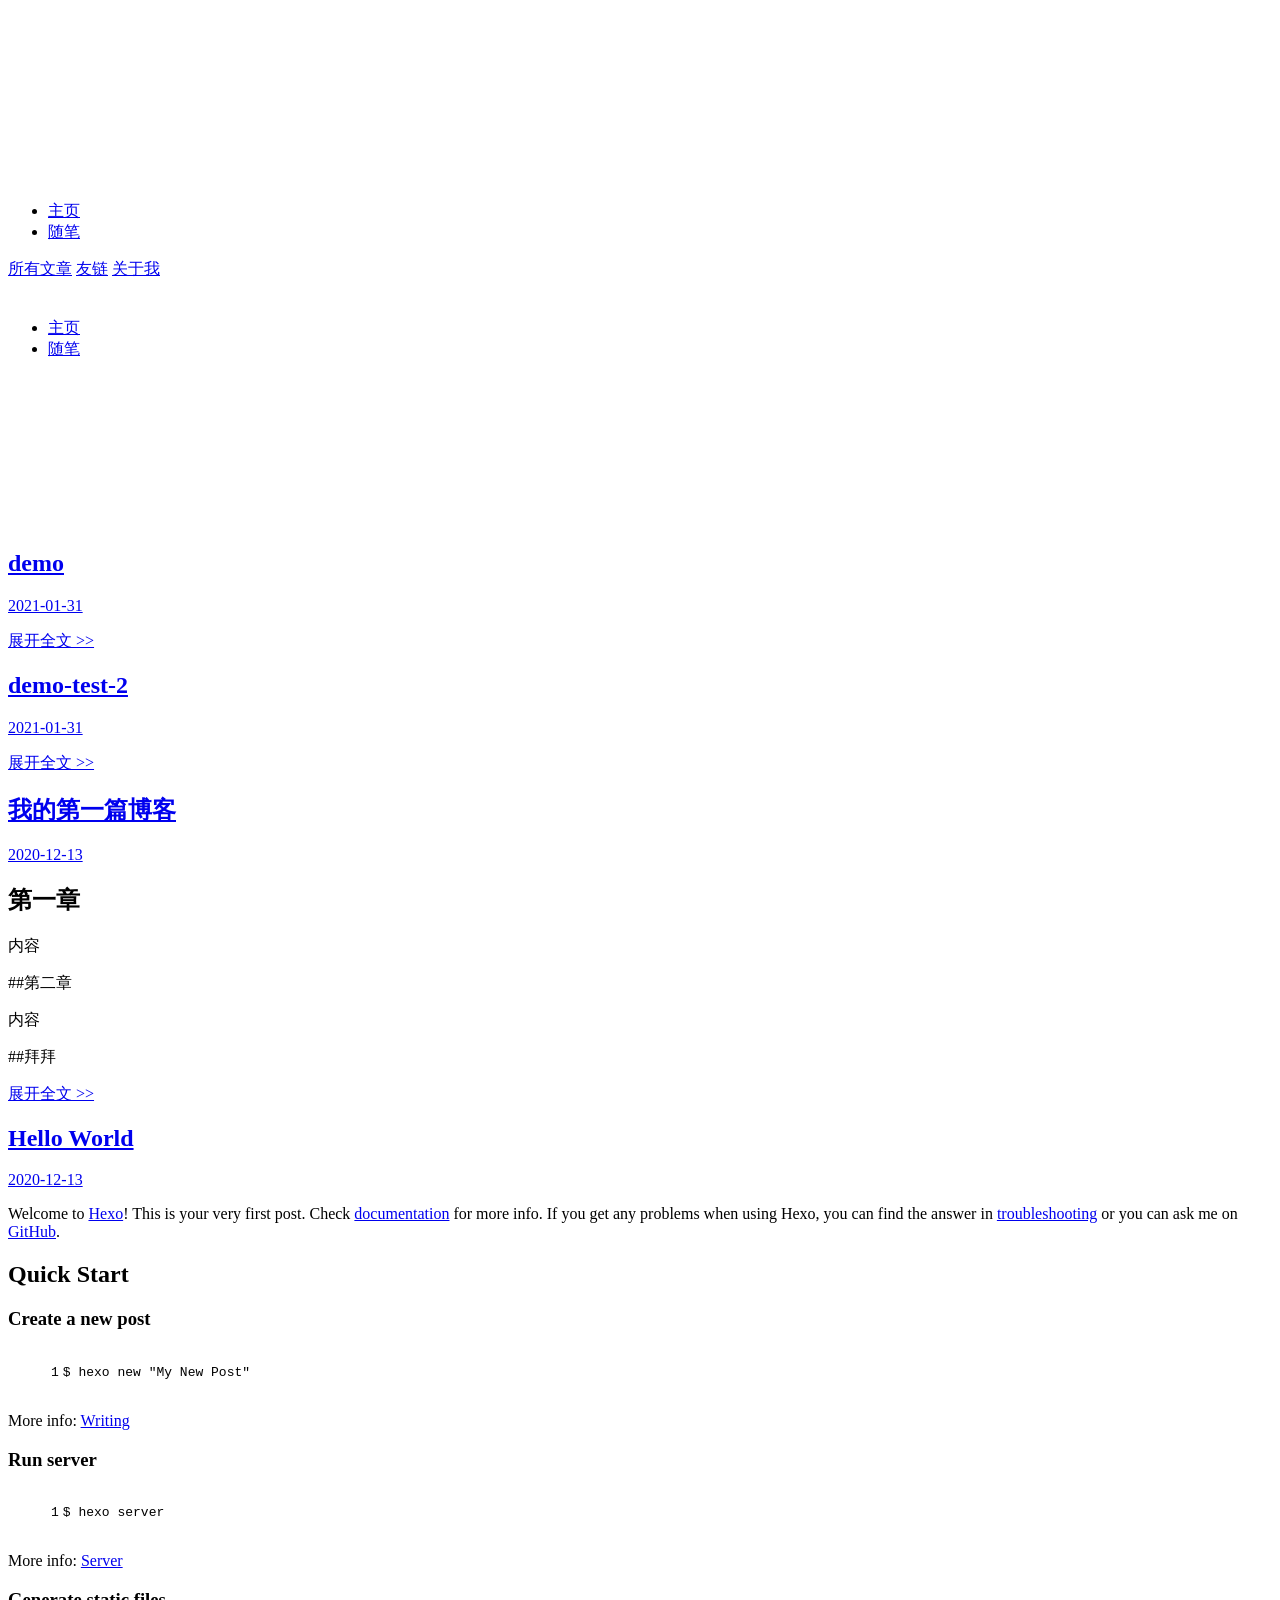
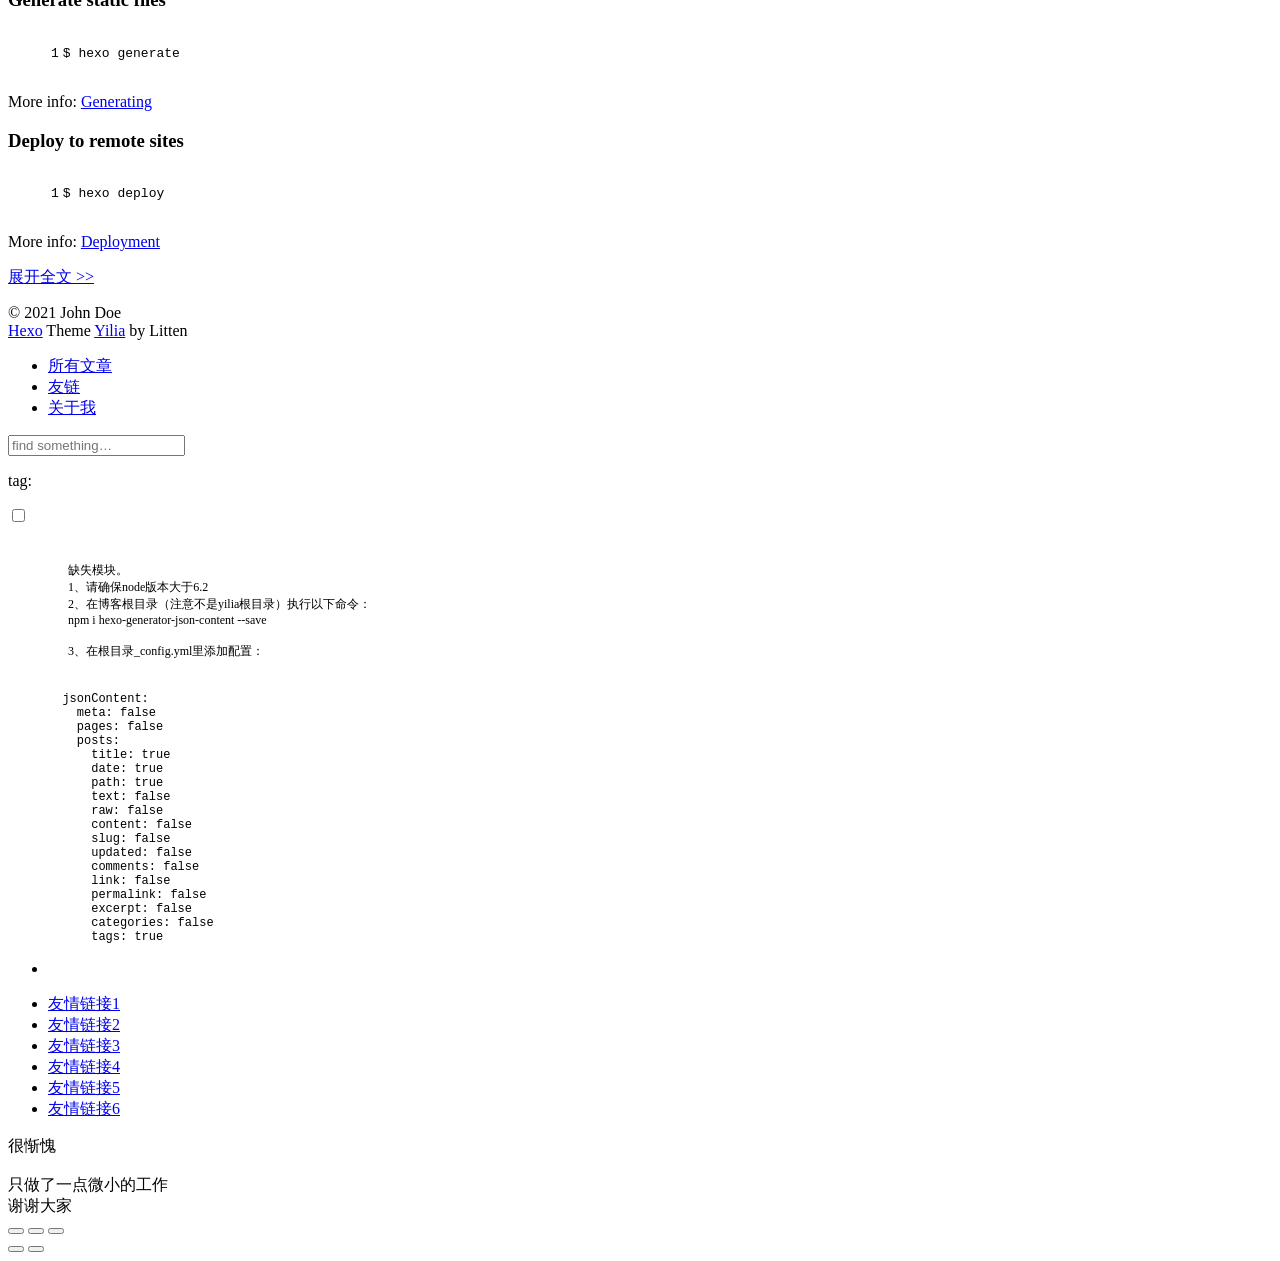
==== index.html @ abde939e "Site updated: 2021-01-31 18:59:15" ====
<!DOCTYPE html>
<html>
<head>
  <meta charset="utf-8">
  
  <meta name="renderer" content="webkit">
  <meta http-equiv="X-UA-Compatible" content="IE=edge" >
  <link rel="dns-prefetch" href="http://example.com">
  <title>Hexo</title>
  <meta name="viewport" content="width=device-width, initial-scale=1, maximum-scale=1">
  <meta property="og:type" content="website">
<meta property="og:title" content="Hexo">
<meta property="og:url" content="http://example.com/index.html">
<meta property="og:site_name" content="Hexo">
<meta property="og:locale" content="en_US">
<meta property="article:author" content="John Doe">
<meta name="twitter:card" content="summary">
  
    <link rel="alternative" href="/atom.xml" title="Hexo" type="application/atom+xml">
  
  
    <link rel="icon" href="/favicon.png">
  
  <link rel="stylesheet" type="text/css" href="/./main.0cf68a.css">
  <style type="text/css">
  
    #container.show {
      background: linear-gradient(200deg,#a0cfe4,#e8c37e);
    }
  </style>
  

  

<meta name="generator" content="Hexo 5.2.0"></head>

<body>
  <div id="container" q-class="show:isCtnShow">
    <canvas id="anm-canvas" class="anm-canvas"></canvas>
    <div class="left-col" q-class="show:isShow">
      
<div class="overlay" style="background: #4d4d4d"></div>
<div class="intrude-less">
	<header id="header" class="inner">
		<a href="/" class="profilepic">
			<img src="" class="js-avatar">
		</a>
		<hgroup>
		  <h1 class="header-author"><a href="/"></a></h1>
		</hgroup>
		

		<nav class="header-menu">
			<ul>
			
				<li><a href="/">主页</a></li>
	        
				<li><a href="/tags/%E9%9A%8F%E7%AC%94/">随笔</a></li>
	        
			</ul>
		</nav>
		<nav class="header-smart-menu">
    		
    			
    			<a q-on="click: openSlider(e, 'innerArchive')" href="javascript:void(0)">所有文章</a>
    			
            
    			
    			<a q-on="click: openSlider(e, 'friends')" href="javascript:void(0)">友链</a>
    			
            
    			
    			<a q-on="click: openSlider(e, 'aboutme')" href="javascript:void(0)">关于我</a>
    			
            
		</nav>
		<nav class="header-nav">
			<div class="social">
				
					<a class="github" target="_blank" href="#" title="github"><i class="icon-github"></i></a>
		        
					<a class="weibo" target="_blank" href="#" title="weibo"><i class="icon-weibo"></i></a>
		        
					<a class="rss" target="_blank" href="#" title="rss"><i class="icon-rss"></i></a>
		        
					<a class="zhihu" target="_blank" href="#" title="zhihu"><i class="icon-zhihu"></i></a>
		        
			</div>
		</nav>
	</header>		
</div>

    </div>
    <div class="mid-col" q-class="show:isShow,hide:isShow|isFalse">
      
<nav id="mobile-nav">
  	<div class="overlay js-overlay" style="background: #4d4d4d"></div>
	<div class="btnctn js-mobile-btnctn">
  		<div class="slider-trigger list" q-on="click: openSlider(e)"><i class="icon icon-sort"></i></div>
	</div>
	<div class="intrude-less">
		<header id="header" class="inner">
			<div class="profilepic">
				<img src="" class="js-avatar">
			</div>
			<hgroup>
			  <h1 class="header-author js-header-author"></h1>
			</hgroup>
			
			
			
				
			
				
			
			
			
			<nav class="header-nav">
				<div class="social">
					
						<a class="github" target="_blank" href="#" title="github"><i class="icon-github"></i></a>
			        
						<a class="weibo" target="_blank" href="#" title="weibo"><i class="icon-weibo"></i></a>
			        
						<a class="rss" target="_blank" href="#" title="rss"><i class="icon-rss"></i></a>
			        
						<a class="zhihu" target="_blank" href="#" title="zhihu"><i class="icon-zhihu"></i></a>
			        
				</div>
			</nav>

			<nav class="header-menu js-header-menu">
				<ul style="width: 50%">
				
				
					<li style="width: 50%"><a href="/">主页</a></li>
		        
					<li style="width: 50%"><a href="/tags/%E9%9A%8F%E7%AC%94/">随笔</a></li>
		        
				</ul>
			</nav>
		</header>				
	</div>
	<div class="mobile-mask" style="display:none" q-show="isShow"></div>
</nav>

      <div id="wrapper" class="body-wrap">
        <div class="menu-l">
          <div class="canvas-wrap">
            <canvas data-colors="#eaeaea" data-sectionHeight="100" data-contentId="js-content" id="myCanvas1" class="anm-canvas"></canvas>
          </div>
          <div id="js-content" class="content-ll">
            
  
    <article id="post-demo" class="article article-type-post  article-index" itemscope itemprop="blogPost">
  <div class="article-inner">
    
      <header class="article-header">
        
  
    <h1 itemprop="name">
      <a class="article-title" href="/2021/01/31/demo/">demo</a>
    </h1>
  

        
        <a href="/2021/01/31/demo/" class="archive-article-date">
  	<time datetime="2021-01-31T10:53:50.000Z" itemprop="datePublished"><i class="icon-calendar icon"></i>2021-01-31</time>
</a>
        
      </header>
    
    <div class="article-entry" itemprop="articleBody">
      
        
      

      
    </div>
    <div class="article-info article-info-index">
      
      
      

      
        <p class="article-more-link">
          <a class="article-more-a" href="/2021/01/31/demo/">展开全文 >></a>
        </p>
      

      
      <div class="clearfix"></div>
    </div>
  </div>
</article>

<aside class="wrap-side-operation">
    <div class="mod-side-operation">
        
        <div class="jump-container" id="js-jump-container" style="display:none;">
            <a href="javascript:void(0)" class="mod-side-operation__jump-to-top">
                <i class="icon-font icon-back"></i>
            </a>
            <div id="js-jump-plan-container" class="jump-plan-container" style="top: -11px;">
                <i class="icon-font icon-plane jump-plane"></i>
            </div>
        </div>
        
        
    </div>
</aside>




  
    <article id="post-demo-test-2" class="article article-type-post  article-index" itemscope itemprop="blogPost">
  <div class="article-inner">
    
      <header class="article-header">
        
  
    <h1 itemprop="name">
      <a class="article-title" href="/2021/01/31/demo-test-2/">demo-test-2</a>
    </h1>
  

        
        <a href="/2021/01/31/demo-test-2/" class="archive-article-date">
  	<time datetime="2021-01-31T10:52:40.000Z" itemprop="datePublished"><i class="icon-calendar icon"></i>2021-01-31</time>
</a>
        
      </header>
    
    <div class="article-entry" itemprop="articleBody">
      
        
      

      
    </div>
    <div class="article-info article-info-index">
      
      
      

      
        <p class="article-more-link">
          <a class="article-more-a" href="/2021/01/31/demo-test-2/">展开全文 >></a>
        </p>
      

      
      <div class="clearfix"></div>
    </div>
  </div>
</article>

<aside class="wrap-side-operation">
    <div class="mod-side-operation">
        
        <div class="jump-container" id="js-jump-container" style="display:none;">
            <a href="javascript:void(0)" class="mod-side-operation__jump-to-top">
                <i class="icon-font icon-back"></i>
            </a>
            <div id="js-jump-plan-container" class="jump-plan-container" style="top: -11px;">
                <i class="icon-font icon-plane jump-plane"></i>
            </div>
        </div>
        
        
    </div>
</aside>




  
    <article id="post-我的第一篇博客" class="article article-type-post  article-index" itemscope itemprop="blogPost">
  <div class="article-inner">
    
      <header class="article-header">
        
  
    <h1 itemprop="name">
      <a class="article-title" href="/2020/12/13/%E6%88%91%E7%9A%84%E7%AC%AC%E4%B8%80%E7%AF%87%E5%8D%9A%E5%AE%A2/">我的第一篇博客</a>
    </h1>
  

        
        <a href="/2020/12/13/%E6%88%91%E7%9A%84%E7%AC%AC%E4%B8%80%E7%AF%87%E5%8D%9A%E5%AE%A2/" class="archive-article-date">
  	<time datetime="2020-12-13T11:49:09.000Z" itemprop="datePublished"><i class="icon-calendar icon"></i>2020-12-13</time>
</a>
        
      </header>
    
    <div class="article-entry" itemprop="articleBody">
      
        <h2 id="第一章"><a href="#第一章" class="headerlink" title="第一章"></a>第一章</h2><p>内容</p>
<p>##第二章</p>
<p>内容</p>
<p>##拜拜</p>

      

      
    </div>
    <div class="article-info article-info-index">
      
      
      

      
        <p class="article-more-link">
          <a class="article-more-a" href="/2020/12/13/%E6%88%91%E7%9A%84%E7%AC%AC%E4%B8%80%E7%AF%87%E5%8D%9A%E5%AE%A2/">展开全文 >></a>
        </p>
      

      
      <div class="clearfix"></div>
    </div>
  </div>
</article>

<aside class="wrap-side-operation">
    <div class="mod-side-operation">
        
        <div class="jump-container" id="js-jump-container" style="display:none;">
            <a href="javascript:void(0)" class="mod-side-operation__jump-to-top">
                <i class="icon-font icon-back"></i>
            </a>
            <div id="js-jump-plan-container" class="jump-plan-container" style="top: -11px;">
                <i class="icon-font icon-plane jump-plane"></i>
            </div>
        </div>
        
        
    </div>
</aside>




  
    <article id="post-hello-world" class="article article-type-post  article-index" itemscope itemprop="blogPost">
  <div class="article-inner">
    
      <header class="article-header">
        
  
    <h1 itemprop="name">
      <a class="article-title" href="/2020/12/13/hello-world/">Hello World</a>
    </h1>
  

        
        <a href="/2020/12/13/hello-world/" class="archive-article-date">
  	<time datetime="2020-12-13T11:43:25.941Z" itemprop="datePublished"><i class="icon-calendar icon"></i>2020-12-13</time>
</a>
        
      </header>
    
    <div class="article-entry" itemprop="articleBody">
      
        <p>Welcome to <a target="_blank" rel="noopener" href="https://hexo.io/">Hexo</a>! This is your very first post. Check <a target="_blank" rel="noopener" href="https://hexo.io/docs/">documentation</a> for more info. If you get any problems when using Hexo, you can find the answer in <a target="_blank" rel="noopener" href="https://hexo.io/docs/troubleshooting.html">troubleshooting</a> or you can ask me on <a target="_blank" rel="noopener" href="https://github.com/hexojs/hexo/issues">GitHub</a>.</p>
<h2 id="Quick-Start"><a href="#Quick-Start" class="headerlink" title="Quick Start"></a>Quick Start</h2><h3 id="Create-a-new-post"><a href="#Create-a-new-post" class="headerlink" title="Create a new post"></a>Create a new post</h3><figure class="highlight bash"><table><tr><td class="gutter"><pre><span class="line">1</span><br></pre></td><td class="code"><pre><span class="line">$ hexo new <span class="string">&quot;My New Post&quot;</span></span><br></pre></td></tr></table></figure>

<p>More info: <a target="_blank" rel="noopener" href="https://hexo.io/docs/writing.html">Writing</a></p>
<h3 id="Run-server"><a href="#Run-server" class="headerlink" title="Run server"></a>Run server</h3><figure class="highlight bash"><table><tr><td class="gutter"><pre><span class="line">1</span><br></pre></td><td class="code"><pre><span class="line">$ hexo server</span><br></pre></td></tr></table></figure>

<p>More info: <a target="_blank" rel="noopener" href="https://hexo.io/docs/server.html">Server</a></p>
<h3 id="Generate-static-files"><a href="#Generate-static-files" class="headerlink" title="Generate static files"></a>Generate static files</h3><figure class="highlight bash"><table><tr><td class="gutter"><pre><span class="line">1</span><br></pre></td><td class="code"><pre><span class="line">$ hexo generate</span><br></pre></td></tr></table></figure>

<p>More info: <a target="_blank" rel="noopener" href="https://hexo.io/docs/generating.html">Generating</a></p>
<h3 id="Deploy-to-remote-sites"><a href="#Deploy-to-remote-sites" class="headerlink" title="Deploy to remote sites"></a>Deploy to remote sites</h3><figure class="highlight bash"><table><tr><td class="gutter"><pre><span class="line">1</span><br></pre></td><td class="code"><pre><span class="line">$ hexo deploy</span><br></pre></td></tr></table></figure>

<p>More info: <a target="_blank" rel="noopener" href="https://hexo.io/docs/one-command-deployment.html">Deployment</a></p>

      

      
    </div>
    <div class="article-info article-info-index">
      
      
      

      
        <p class="article-more-link">
          <a class="article-more-a" href="/2020/12/13/hello-world/">展开全文 >></a>
        </p>
      

      
      <div class="clearfix"></div>
    </div>
  </div>
</article>

<aside class="wrap-side-operation">
    <div class="mod-side-operation">
        
        <div class="jump-container" id="js-jump-container" style="display:none;">
            <a href="javascript:void(0)" class="mod-side-operation__jump-to-top">
                <i class="icon-font icon-back"></i>
            </a>
            <div id="js-jump-plan-container" class="jump-plan-container" style="top: -11px;">
                <i class="icon-font icon-plane jump-plane"></i>
            </div>
        </div>
        
        
    </div>
</aside>




  
  


          </div>
        </div>
      </div>
      <footer id="footer">
  <div class="outer">
    <div id="footer-info">
    	<div class="footer-left">
    		&copy; 2021 John Doe
    	</div>
      	<div class="footer-right">
      		<a href="http://hexo.io/" target="_blank">Hexo</a>  Theme <a href="https://github.com/litten/hexo-theme-yilia" target="_blank">Yilia</a> by Litten
      	</div>
    </div>
  </div>
</footer>
    </div>
    <script>
	var yiliaConfig = {
		mathjax: false,
		isHome: true,
		isPost: false,
		isArchive: false,
		isTag: false,
		isCategory: false,
		open_in_new: false,
		toc_hide_index: true,
		root: "/",
		innerArchive: true,
		showTags: false
	}
</script>

<script>!function(t){function n(e){if(r[e])return r[e].exports;var i=r[e]={exports:{},id:e,loaded:!1};return t[e].call(i.exports,i,i.exports,n),i.loaded=!0,i.exports}var r={};n.m=t,n.c=r,n.p="./",n(0)}([function(t,n,r){r(195),t.exports=r(191)},function(t,n,r){var e=r(3),i=r(52),o=r(27),u=r(28),c=r(53),f="prototype",a=function(t,n,r){var s,l,h,v,p=t&a.F,d=t&a.G,y=t&a.S,g=t&a.P,b=t&a.B,m=d?e:y?e[n]||(e[n]={}):(e[n]||{})[f],x=d?i:i[n]||(i[n]={}),w=x[f]||(x[f]={});d&&(r=n);for(s in r)l=!p&&m&&void 0!==m[s],h=(l?m:r)[s],v=b&&l?c(h,e):g&&"function"==typeof h?c(Function.call,h):h,m&&u(m,s,h,t&a.U),x[s]!=h&&o(x,s,v),g&&w[s]!=h&&(w[s]=h)};e.core=i,a.F=1,a.G=2,a.S=4,a.P=8,a.B=16,a.W=32,a.U=64,a.R=128,t.exports=a},function(t,n,r){var e=r(6);t.exports=function(t){if(!e(t))throw TypeError(t+" is not an object!");return t}},function(t,n){var r=t.exports="undefined"!=typeof window&&window.Math==Math?window:"undefined"!=typeof self&&self.Math==Math?self:Function("return this")();"number"==typeof __g&&(__g=r)},function(t,n){t.exports=function(t){try{return!!t()}catch(t){return!0}}},function(t,n){var r=t.exports="undefined"!=typeof window&&window.Math==Math?window:"undefined"!=typeof self&&self.Math==Math?self:Function("return this")();"number"==typeof __g&&(__g=r)},function(t,n){t.exports=function(t){return"object"==typeof t?null!==t:"function"==typeof t}},function(t,n,r){var e=r(126)("wks"),i=r(76),o=r(3).Symbol,u="function"==typeof o;(t.exports=function(t){return e[t]||(e[t]=u&&o[t]||(u?o:i)("Symbol."+t))}).store=e},function(t,n){var r={}.hasOwnProperty;t.exports=function(t,n){return r.call(t,n)}},function(t,n,r){var e=r(94),i=r(33);t.exports=function(t){return e(i(t))}},function(t,n,r){t.exports=!r(4)(function(){return 7!=Object.defineProperty({},"a",{get:function(){return 7}}).a})},function(t,n,r){var e=r(2),i=r(167),o=r(50),u=Object.defineProperty;n.f=r(10)?Object.defineProperty:function(t,n,r){if(e(t),n=o(n,!0),e(r),i)try{return u(t,n,r)}catch(t){}if("get"in r||"set"in r)throw TypeError("Accessors not supported!");return"value"in r&&(t[n]=r.value),t}},function(t,n,r){t.exports=!r(18)(function(){return 7!=Object.defineProperty({},"a",{get:function(){return 7}}).a})},function(t,n,r){var e=r(14),i=r(22);t.exports=r(12)?function(t,n,r){return e.f(t,n,i(1,r))}:function(t,n,r){return t[n]=r,t}},function(t,n,r){var e=r(20),i=r(58),o=r(42),u=Object.defineProperty;n.f=r(12)?Object.defineProperty:function(t,n,r){if(e(t),n=o(n,!0),e(r),i)try{return u(t,n,r)}catch(t){}if("get"in r||"set"in r)throw TypeError("Accessors not supported!");return"value"in r&&(t[n]=r.value),t}},function(t,n,r){var e=r(40)("wks"),i=r(23),o=r(5).Symbol,u="function"==typeof o;(t.exports=function(t){return e[t]||(e[t]=u&&o[t]||(u?o:i)("Symbol."+t))}).store=e},function(t,n,r){var e=r(67),i=Math.min;t.exports=function(t){return t>0?i(e(t),9007199254740991):0}},function(t,n,r){var e=r(46);t.exports=function(t){return Object(e(t))}},function(t,n){t.exports=function(t){try{return!!t()}catch(t){return!0}}},function(t,n,r){var e=r(63),i=r(34);t.exports=Object.keys||function(t){return e(t,i)}},function(t,n,r){var e=r(21);t.exports=function(t){if(!e(t))throw TypeError(t+" is not an object!");return t}},function(t,n){t.exports=function(t){return"object"==typeof t?null!==t:"function"==typeof t}},function(t,n){t.exports=function(t,n){return{enumerable:!(1&t),configurable:!(2&t),writable:!(4&t),value:n}}},function(t,n){var r=0,e=Math.random();t.exports=function(t){return"Symbol(".concat(void 0===t?"":t,")_",(++r+e).toString(36))}},function(t,n){var r={}.hasOwnProperty;t.exports=function(t,n){return r.call(t,n)}},function(t,n){var r=t.exports={version:"2.4.0"};"number"==typeof __e&&(__e=r)},function(t,n){t.exports=function(t){if("function"!=typeof t)throw TypeError(t+" is not a function!");return t}},function(t,n,r){var e=r(11),i=r(66);t.exports=r(10)?function(t,n,r){return e.f(t,n,i(1,r))}:function(t,n,r){return t[n]=r,t}},function(t,n,r){var e=r(3),i=r(27),o=r(24),u=r(76)("src"),c="toString",f=Function[c],a=(""+f).split(c);r(52).inspectSource=function(t){return f.call(t)},(t.exports=function(t,n,r,c){var f="function"==typeof r;f&&(o(r,"name")||i(r,"name",n)),t[n]!==r&&(f&&(o(r,u)||i(r,u,t[n]?""+t[n]:a.join(String(n)))),t===e?t[n]=r:c?t[n]?t[n]=r:i(t,n,r):(delete t[n],i(t,n,r)))})(Function.prototype,c,function(){return"function"==typeof this&&this[u]||f.call(this)})},function(t,n,r){var e=r(1),i=r(4),o=r(46),u=function(t,n,r,e){var i=String(o(t)),u="<"+n;return""!==r&&(u+=" "+r+'="'+String(e).replace(/"/g,"&quot;")+'"'),u+">"+i+"</"+n+">"};t.exports=function(t,n){var r={};r[t]=n(u),e(e.P+e.F*i(function(){var n=""[t]('"');return n!==n.toLowerCase()||n.split('"').length>3}),"String",r)}},function(t,n,r){var e=r(115),i=r(46);t.exports=function(t){return e(i(t))}},function(t,n,r){var e=r(116),i=r(66),o=r(30),u=r(50),c=r(24),f=r(167),a=Object.getOwnPropertyDescriptor;n.f=r(10)?a:function(t,n){if(t=o(t),n=u(n,!0),f)try{return a(t,n)}catch(t){}if(c(t,n))return i(!e.f.call(t,n),t[n])}},function(t,n,r){var e=r(24),i=r(17),o=r(145)("IE_PROTO"),u=Object.prototype;t.exports=Object.getPrototypeOf||function(t){return t=i(t),e(t,o)?t[o]:"function"==typeof t.constructor&&t instanceof t.constructor?t.constructor.prototype:t instanceof Object?u:null}},function(t,n){t.exports=function(t){if(void 0==t)throw TypeError("Can't call method on  "+t);return t}},function(t,n){t.exports="constructor,hasOwnProperty,isPrototypeOf,propertyIsEnumerable,toLocaleString,toString,valueOf".split(",")},function(t,n){t.exports={}},function(t,n){t.exports=!0},function(t,n){n.f={}.propertyIsEnumerable},function(t,n,r){var e=r(14).f,i=r(8),o=r(15)("toStringTag");t.exports=function(t,n,r){t&&!i(t=r?t:t.prototype,o)&&e(t,o,{configurable:!0,value:n})}},function(t,n,r){var e=r(40)("keys"),i=r(23);t.exports=function(t){return e[t]||(e[t]=i(t))}},function(t,n,r){var e=r(5),i="__core-js_shared__",o=e[i]||(e[i]={});t.exports=function(t){return o[t]||(o[t]={})}},function(t,n){var r=Math.ceil,e=Math.floor;t.exports=function(t){return isNaN(t=+t)?0:(t>0?e:r)(t)}},function(t,n,r){var e=r(21);t.exports=function(t,n){if(!e(t))return t;var r,i;if(n&&"function"==typeof(r=t.toString)&&!e(i=r.call(t)))return i;if("function"==typeof(r=t.valueOf)&&!e(i=r.call(t)))return i;if(!n&&"function"==typeof(r=t.toString)&&!e(i=r.call(t)))return i;throw TypeError("Can't convert object to primitive value")}},function(t,n,r){var e=r(5),i=r(25),o=r(36),u=r(44),c=r(14).f;t.exports=function(t){var n=i.Symbol||(i.Symbol=o?{}:e.Symbol||{});"_"==t.charAt(0)||t in n||c(n,t,{value:u.f(t)})}},function(t,n,r){n.f=r(15)},function(t,n){var r={}.toString;t.exports=function(t){return r.call(t).slice(8,-1)}},function(t,n){t.exports=function(t){if(void 0==t)throw TypeError("Can't call method on  "+t);return t}},function(t,n,r){var e=r(4);t.exports=function(t,n){return!!t&&e(function(){n?t.call(null,function(){},1):t.call(null)})}},function(t,n,r){var e=r(53),i=r(115),o=r(17),u=r(16),c=r(203);t.exports=function(t,n){var r=1==t,f=2==t,a=3==t,s=4==t,l=6==t,h=5==t||l,v=n||c;return function(n,c,p){for(var d,y,g=o(n),b=i(g),m=e(c,p,3),x=u(b.length),w=0,S=r?v(n,x):f?v(n,0):void 0;x>w;w++)if((h||w in b)&&(d=b[w],y=m(d,w,g),t))if(r)S[w]=y;else if(y)switch(t){case 3:return!0;case 5:return d;case 6:return w;case 2:S.push(d)}else if(s)return!1;return l?-1:a||s?s:S}}},function(t,n,r){var e=r(1),i=r(52),o=r(4);t.exports=function(t,n){var r=(i.Object||{})[t]||Object[t],u={};u[t]=n(r),e(e.S+e.F*o(function(){r(1)}),"Object",u)}},function(t,n,r){var e=r(6);t.exports=function(t,n){if(!e(t))return t;var r,i;if(n&&"function"==typeof(r=t.toString)&&!e(i=r.call(t)))return i;if("function"==typeof(r=t.valueOf)&&!e(i=r.call(t)))return i;if(!n&&"function"==typeof(r=t.toString)&&!e(i=r.call(t)))return i;throw TypeError("Can't convert object to primitive value")}},function(t,n,r){var e=r(5),i=r(25),o=r(91),u=r(13),c="prototype",f=function(t,n,r){var a,s,l,h=t&f.F,v=t&f.G,p=t&f.S,d=t&f.P,y=t&f.B,g=t&f.W,b=v?i:i[n]||(i[n]={}),m=b[c],x=v?e:p?e[n]:(e[n]||{})[c];v&&(r=n);for(a in r)(s=!h&&x&&void 0!==x[a])&&a in b||(l=s?x[a]:r[a],b[a]=v&&"function"!=typeof x[a]?r[a]:y&&s?o(l,e):g&&x[a]==l?function(t){var n=function(n,r,e){if(this instanceof t){switch(arguments.length){case 0:return new t;case 1:return new t(n);case 2:return new t(n,r)}return new t(n,r,e)}return t.apply(this,arguments)};return n[c]=t[c],n}(l):d&&"function"==typeof l?o(Function.call,l):l,d&&((b.virtual||(b.virtual={}))[a]=l,t&f.R&&m&&!m[a]&&u(m,a,l)))};f.F=1,f.G=2,f.S=4,f.P=8,f.B=16,f.W=32,f.U=64,f.R=128,t.exports=f},function(t,n){var r=t.exports={version:"2.4.0"};"number"==typeof __e&&(__e=r)},function(t,n,r){var e=r(26);t.exports=function(t,n,r){if(e(t),void 0===n)return t;switch(r){case 1:return function(r){return t.call(n,r)};case 2:return function(r,e){return t.call(n,r,e)};case 3:return function(r,e,i){return t.call(n,r,e,i)}}return function(){return t.apply(n,arguments)}}},function(t,n,r){var e=r(183),i=r(1),o=r(126)("metadata"),u=o.store||(o.store=new(r(186))),c=function(t,n,r){var i=u.get(t);if(!i){if(!r)return;u.set(t,i=new e)}var o=i.get(n);if(!o){if(!r)return;i.set(n,o=new e)}return o},f=function(t,n,r){var e=c(n,r,!1);return void 0!==e&&e.has(t)},a=function(t,n,r){var e=c(n,r,!1);return void 0===e?void 0:e.get(t)},s=function(t,n,r,e){c(r,e,!0).set(t,n)},l=function(t,n){var r=c(t,n,!1),e=[];return r&&r.forEach(function(t,n){e.push(n)}),e},h=function(t){return void 0===t||"symbol"==typeof t?t:String(t)},v=function(t){i(i.S,"Reflect",t)};t.exports={store:u,map:c,has:f,get:a,set:s,keys:l,key:h,exp:v}},function(t,n,r){"use strict";if(r(10)){var e=r(69),i=r(3),o=r(4),u=r(1),c=r(127),f=r(152),a=r(53),s=r(68),l=r(66),h=r(27),v=r(73),p=r(67),d=r(16),y=r(75),g=r(50),b=r(24),m=r(180),x=r(114),w=r(6),S=r(17),_=r(137),O=r(70),E=r(32),P=r(71).f,j=r(154),F=r(76),M=r(7),A=r(48),N=r(117),T=r(146),I=r(155),k=r(80),L=r(123),R=r(74),C=r(130),D=r(160),U=r(11),W=r(31),G=U.f,B=W.f,V=i.RangeError,z=i.TypeError,q=i.Uint8Array,K="ArrayBuffer",J="Shared"+K,Y="BYTES_PER_ELEMENT",H="prototype",$=Array[H],X=f.ArrayBuffer,Q=f.DataView,Z=A(0),tt=A(2),nt=A(3),rt=A(4),et=A(5),it=A(6),ot=N(!0),ut=N(!1),ct=I.values,ft=I.keys,at=I.entries,st=$.lastIndexOf,lt=$.reduce,ht=$.reduceRight,vt=$.join,pt=$.sort,dt=$.slice,yt=$.toString,gt=$.toLocaleString,bt=M("iterator"),mt=M("toStringTag"),xt=F("typed_constructor"),wt=F("def_constructor"),St=c.CONSTR,_t=c.TYPED,Ot=c.VIEW,Et="Wrong length!",Pt=A(1,function(t,n){return Tt(T(t,t[wt]),n)}),jt=o(function(){return 1===new q(new Uint16Array([1]).buffer)[0]}),Ft=!!q&&!!q[H].set&&o(function(){new q(1).set({})}),Mt=function(t,n){if(void 0===t)throw z(Et);var r=+t,e=d(t);if(n&&!m(r,e))throw V(Et);return e},At=function(t,n){var r=p(t);if(r<0||r%n)throw V("Wrong offset!");return r},Nt=function(t){if(w(t)&&_t in t)return t;throw z(t+" is not a typed array!")},Tt=function(t,n){if(!(w(t)&&xt in t))throw z("It is not a typed array constructor!");return new t(n)},It=function(t,n){return kt(T(t,t[wt]),n)},kt=function(t,n){for(var r=0,e=n.length,i=Tt(t,e);e>r;)i[r]=n[r++];return i},Lt=function(t,n,r){G(t,n,{get:function(){return this._d[r]}})},Rt=function(t){var n,r,e,i,o,u,c=S(t),f=arguments.length,s=f>1?arguments[1]:void 0,l=void 0!==s,h=j(c);if(void 0!=h&&!_(h)){for(u=h.call(c),e=[],n=0;!(o=u.next()).done;n++)e.push(o.value);c=e}for(l&&f>2&&(s=a(s,arguments[2],2)),n=0,r=d(c.length),i=Tt(this,r);r>n;n++)i[n]=l?s(c[n],n):c[n];return i},Ct=function(){for(var t=0,n=arguments.length,r=Tt(this,n);n>t;)r[t]=arguments[t++];return r},Dt=!!q&&o(function(){gt.call(new q(1))}),Ut=function(){return gt.apply(Dt?dt.call(Nt(this)):Nt(this),arguments)},Wt={copyWithin:function(t,n){return D.call(Nt(this),t,n,arguments.length>2?arguments[2]:void 0)},every:function(t){return rt(Nt(this),t,arguments.length>1?arguments[1]:void 0)},fill:function(t){return C.apply(Nt(this),arguments)},filter:function(t){return It(this,tt(Nt(this),t,arguments.length>1?arguments[1]:void 0))},find:function(t){return et(Nt(this),t,arguments.length>1?arguments[1]:void 0)},findIndex:function(t){return it(Nt(this),t,arguments.length>1?arguments[1]:void 0)},forEach:function(t){Z(Nt(this),t,arguments.length>1?arguments[1]:void 0)},indexOf:function(t){return ut(Nt(this),t,arguments.length>1?arguments[1]:void 0)},includes:function(t){return ot(Nt(this),t,arguments.length>1?arguments[1]:void 0)},join:function(t){return vt.apply(Nt(this),arguments)},lastIndexOf:function(t){return st.apply(Nt(this),arguments)},map:function(t){return Pt(Nt(this),t,arguments.length>1?arguments[1]:void 0)},reduce:function(t){return lt.apply(Nt(this),arguments)},reduceRight:function(t){return ht.apply(Nt(this),arguments)},reverse:function(){for(var t,n=this,r=Nt(n).length,e=Math.floor(r/2),i=0;i<e;)t=n[i],n[i++]=n[--r],n[r]=t;return n},some:function(t){return nt(Nt(this),t,arguments.length>1?arguments[1]:void 0)},sort:function(t){return pt.call(Nt(this),t)},subarray:function(t,n){var r=Nt(this),e=r.length,i=y(t,e);return new(T(r,r[wt]))(r.buffer,r.byteOffset+i*r.BYTES_PER_ELEMENT,d((void 0===n?e:y(n,e))-i))}},Gt=function(t,n){return It(this,dt.call(Nt(this),t,n))},Bt=function(t){Nt(this);var n=At(arguments[1],1),r=this.length,e=S(t),i=d(e.length),o=0;if(i+n>r)throw V(Et);for(;o<i;)this[n+o]=e[o++]},Vt={entries:function(){return at.call(Nt(this))},keys:function(){return ft.call(Nt(this))},values:function(){return ct.call(Nt(this))}},zt=function(t,n){return w(t)&&t[_t]&&"symbol"!=typeof n&&n in t&&String(+n)==String(n)},qt=function(t,n){return zt(t,n=g(n,!0))?l(2,t[n]):B(t,n)},Kt=function(t,n,r){return!(zt(t,n=g(n,!0))&&w(r)&&b(r,"value"))||b(r,"get")||b(r,"set")||r.configurable||b(r,"writable")&&!r.writable||b(r,"enumerable")&&!r.enumerable?G(t,n,r):(t[n]=r.value,t)};St||(W.f=qt,U.f=Kt),u(u.S+u.F*!St,"Object",{getOwnPropertyDescriptor:qt,defineProperty:Kt}),o(function(){yt.call({})})&&(yt=gt=function(){return vt.call(this)});var Jt=v({},Wt);v(Jt,Vt),h(Jt,bt,Vt.values),v(Jt,{slice:Gt,set:Bt,constructor:function(){},toString:yt,toLocaleString:Ut}),Lt(Jt,"buffer","b"),Lt(Jt,"byteOffset","o"),Lt(Jt,"byteLength","l"),Lt(Jt,"length","e"),G(Jt,mt,{get:function(){return this[_t]}}),t.exports=function(t,n,r,f){f=!!f;var a=t+(f?"Clamped":"")+"Array",l="Uint8Array"!=a,v="get"+t,p="set"+t,y=i[a],g=y||{},b=y&&E(y),m=!y||!c.ABV,S={},_=y&&y[H],j=function(t,r){var e=t._d;return e.v[v](r*n+e.o,jt)},F=function(t,r,e){var i=t._d;f&&(e=(e=Math.round(e))<0?0:e>255?255:255&e),i.v[p](r*n+i.o,e,jt)},M=function(t,n){G(t,n,{get:function(){return j(this,n)},set:function(t){return F(this,n,t)},enumerable:!0})};m?(y=r(function(t,r,e,i){s(t,y,a,"_d");var o,u,c,f,l=0,v=0;if(w(r)){if(!(r instanceof X||(f=x(r))==K||f==J))return _t in r?kt(y,r):Rt.call(y,r);o=r,v=At(e,n);var p=r.byteLength;if(void 0===i){if(p%n)throw V(Et);if((u=p-v)<0)throw V(Et)}else if((u=d(i)*n)+v>p)throw V(Et);c=u/n}else c=Mt(r,!0),u=c*n,o=new X(u);for(h(t,"_d",{b:o,o:v,l:u,e:c,v:new Q(o)});l<c;)M(t,l++)}),_=y[H]=O(Jt),h(_,"constructor",y)):L(function(t){new y(null),new y(t)},!0)||(y=r(function(t,r,e,i){s(t,y,a);var o;return w(r)?r instanceof X||(o=x(r))==K||o==J?void 0!==i?new g(r,At(e,n),i):void 0!==e?new g(r,At(e,n)):new g(r):_t in r?kt(y,r):Rt.call(y,r):new g(Mt(r,l))}),Z(b!==Function.prototype?P(g).concat(P(b)):P(g),function(t){t in y||h(y,t,g[t])}),y[H]=_,e||(_.constructor=y));var A=_[bt],N=!!A&&("values"==A.name||void 0==A.name),T=Vt.values;h(y,xt,!0),h(_,_t,a),h(_,Ot,!0),h(_,wt,y),(f?new y(1)[mt]==a:mt in _)||G(_,mt,{get:function(){return a}}),S[a]=y,u(u.G+u.W+u.F*(y!=g),S),u(u.S,a,{BYTES_PER_ELEMENT:n,from:Rt,of:Ct}),Y in _||h(_,Y,n),u(u.P,a,Wt),R(a),u(u.P+u.F*Ft,a,{set:Bt}),u(u.P+u.F*!N,a,Vt),u(u.P+u.F*(_.toString!=yt),a,{toString:yt}),u(u.P+u.F*o(function(){new y(1).slice()}),a,{slice:Gt}),u(u.P+u.F*(o(function(){return[1,2].toLocaleString()!=new y([1,2]).toLocaleString()})||!o(function(){_.toLocaleString.call([1,2])})),a,{toLocaleString:Ut}),k[a]=N?A:T,e||N||h(_,bt,T)}}else t.exports=function(){}},function(t,n){var r={}.toString;t.exports=function(t){return r.call(t).slice(8,-1)}},function(t,n,r){var e=r(21),i=r(5).document,o=e(i)&&e(i.createElement);t.exports=function(t){return o?i.createElement(t):{}}},function(t,n,r){t.exports=!r(12)&&!r(18)(function(){return 7!=Object.defineProperty(r(57)("div"),"a",{get:function(){return 7}}).a})},function(t,n,r){"use strict";var e=r(36),i=r(51),o=r(64),u=r(13),c=r(8),f=r(35),a=r(96),s=r(38),l=r(103),h=r(15)("iterator"),v=!([].keys&&"next"in[].keys()),p="keys",d="values",y=function(){return this};t.exports=function(t,n,r,g,b,m,x){a(r,n,g);var w,S,_,O=function(t){if(!v&&t in F)return F[t];switch(t){case p:case d:return function(){return new r(this,t)}}return function(){return new r(this,t)}},E=n+" Iterator",P=b==d,j=!1,F=t.prototype,M=F[h]||F["@@iterator"]||b&&F[b],A=M||O(b),N=b?P?O("entries"):A:void 0,T="Array"==n?F.entries||M:M;if(T&&(_=l(T.call(new t)))!==Object.prototype&&(s(_,E,!0),e||c(_,h)||u(_,h,y)),P&&M&&M.name!==d&&(j=!0,A=function(){return M.call(this)}),e&&!x||!v&&!j&&F[h]||u(F,h,A),f[n]=A,f[E]=y,b)if(w={values:P?A:O(d),keys:m?A:O(p),entries:N},x)for(S in w)S in F||o(F,S,w[S]);else i(i.P+i.F*(v||j),n,w);return w}},function(t,n,r){var e=r(20),i=r(100),o=r(34),u=r(39)("IE_PROTO"),c=function(){},f="prototype",a=function(){var t,n=r(57)("iframe"),e=o.length;for(n.style.display="none",r(93).appendChild(n),n.src="javascript:",t=n.contentWindow.document,t.open(),t.write("<script>document.F=Object<\/script>"),t.close(),a=t.F;e--;)delete a[f][o[e]];return a()};t.exports=Object.create||function(t,n){var r;return null!==t?(c[f]=e(t),r=new c,c[f]=null,r[u]=t):r=a(),void 0===n?r:i(r,n)}},function(t,n,r){var e=r(63),i=r(34).concat("length","prototype");n.f=Object.getOwnPropertyNames||function(t){return e(t,i)}},function(t,n){n.f=Object.getOwnPropertySymbols},function(t,n,r){var e=r(8),i=r(9),o=r(90)(!1),u=r(39)("IE_PROTO");t.exports=function(t,n){var r,c=i(t),f=0,a=[];for(r in c)r!=u&&e(c,r)&&a.push(r);for(;n.length>f;)e(c,r=n[f++])&&(~o(a,r)||a.push(r));return a}},function(t,n,r){t.exports=r(13)},function(t,n,r){var e=r(76)("meta"),i=r(6),o=r(24),u=r(11).f,c=0,f=Object.isExtensible||function(){return!0},a=!r(4)(function(){return f(Object.preventExtensions({}))}),s=function(t){u(t,e,{value:{i:"O"+ ++c,w:{}}})},l=function(t,n){if(!i(t))return"symbol"==typeof t?t:("string"==typeof t?"S":"P")+t;if(!o(t,e)){if(!f(t))return"F";if(!n)return"E";s(t)}return t[e].i},h=function(t,n){if(!o(t,e)){if(!f(t))return!0;if(!n)return!1;s(t)}return t[e].w},v=function(t){return a&&p.NEED&&f(t)&&!o(t,e)&&s(t),t},p=t.exports={KEY:e,NEED:!1,fastKey:l,getWeak:h,onFreeze:v}},function(t,n){t.exports=function(t,n){return{enumerable:!(1&t),configurable:!(2&t),writable:!(4&t),value:n}}},function(t,n){var r=Math.ceil,e=Math.floor;t.exports=function(t){return isNaN(t=+t)?0:(t>0?e:r)(t)}},function(t,n){t.exports=function(t,n,r,e){if(!(t instanceof n)||void 0!==e&&e in t)throw TypeError(r+": incorrect invocation!");return t}},function(t,n){t.exports=!1},function(t,n,r){var e=r(2),i=r(173),o=r(133),u=r(145)("IE_PROTO"),c=function(){},f="prototype",a=function(){var t,n=r(132)("iframe"),e=o.length;for(n.style.display="none",r(135).appendChild(n),n.src="javascript:",t=n.contentWindow.document,t.open(),t.write("<script>document.F=Object<\/script>"),t.close(),a=t.F;e--;)delete a[f][o[e]];return a()};t.exports=Object.create||function(t,n){var r;return null!==t?(c[f]=e(t),r=new c,c[f]=null,r[u]=t):r=a(),void 0===n?r:i(r,n)}},function(t,n,r){var e=r(175),i=r(133).concat("length","prototype");n.f=Object.getOwnPropertyNames||function(t){return e(t,i)}},function(t,n,r){var e=r(175),i=r(133);t.exports=Object.keys||function(t){return e(t,i)}},function(t,n,r){var e=r(28);t.exports=function(t,n,r){for(var i in n)e(t,i,n[i],r);return t}},function(t,n,r){"use strict";var e=r(3),i=r(11),o=r(10),u=r(7)("species");t.exports=function(t){var n=e[t];o&&n&&!n[u]&&i.f(n,u,{configurable:!0,get:function(){return this}})}},function(t,n,r){var e=r(67),i=Math.max,o=Math.min;t.exports=function(t,n){return t=e(t),t<0?i(t+n,0):o(t,n)}},function(t,n){var r=0,e=Math.random();t.exports=function(t){return"Symbol(".concat(void 0===t?"":t,")_",(++r+e).toString(36))}},function(t,n,r){var e=r(33);t.exports=function(t){return Object(e(t))}},function(t,n,r){var e=r(7)("unscopables"),i=Array.prototype;void 0==i[e]&&r(27)(i,e,{}),t.exports=function(t){i[e][t]=!0}},function(t,n,r){var e=r(53),i=r(169),o=r(137),u=r(2),c=r(16),f=r(154),a={},s={},n=t.exports=function(t,n,r,l,h){var v,p,d,y,g=h?function(){return t}:f(t),b=e(r,l,n?2:1),m=0;if("function"!=typeof g)throw TypeError(t+" is not iterable!");if(o(g)){for(v=c(t.length);v>m;m++)if((y=n?b(u(p=t[m])[0],p[1]):b(t[m]))===a||y===s)return y}else for(d=g.call(t);!(p=d.next()).done;)if((y=i(d,b,p.value,n))===a||y===s)return y};n.BREAK=a,n.RETURN=s},function(t,n){t.exports={}},function(t,n,r){var e=r(11).f,i=r(24),o=r(7)("toStringTag");t.exports=function(t,n,r){t&&!i(t=r?t:t.prototype,o)&&e(t,o,{configurable:!0,value:n})}},function(t,n,r){var e=r(1),i=r(46),o=r(4),u=r(150),c="["+u+"]",f="​",a=RegExp("^"+c+c+"*"),s=RegExp(c+c+"*$"),l=function(t,n,r){var i={},c=o(function(){return!!u[t]()||f[t]()!=f}),a=i[t]=c?n(h):u[t];r&&(i[r]=a),e(e.P+e.F*c,"String",i)},h=l.trim=function(t,n){return t=String(i(t)),1&n&&(t=t.replace(a,"")),2&n&&(t=t.replace(s,"")),t};t.exports=l},function(t,n,r){t.exports={default:r(86),__esModule:!0}},function(t,n,r){t.exports={default:r(87),__esModule:!0}},function(t,n,r){"use strict";function e(t){return t&&t.__esModule?t:{default:t}}n.__esModule=!0;var i=r(84),o=e(i),u=r(83),c=e(u),f="function"==typeof c.default&&"symbol"==typeof o.default?function(t){return typeof t}:function(t){return t&&"function"==typeof c.default&&t.constructor===c.default&&t!==c.default.prototype?"symbol":typeof t};n.default="function"==typeof c.default&&"symbol"===f(o.default)?function(t){return void 0===t?"undefined":f(t)}:function(t){return t&&"function"==typeof c.default&&t.constructor===c.default&&t!==c.default.prototype?"symbol":void 0===t?"undefined":f(t)}},function(t,n,r){r(110),r(108),r(111),r(112),t.exports=r(25).Symbol},function(t,n,r){r(109),r(113),t.exports=r(44).f("iterator")},function(t,n){t.exports=function(t){if("function"!=typeof t)throw TypeError(t+" is not a function!");return t}},function(t,n){t.exports=function(){}},function(t,n,r){var e=r(9),i=r(106),o=r(105);t.exports=function(t){return function(n,r,u){var c,f=e(n),a=i(f.length),s=o(u,a);if(t&&r!=r){for(;a>s;)if((c=f[s++])!=c)return!0}else for(;a>s;s++)if((t||s in f)&&f[s]===r)return t||s||0;return!t&&-1}}},function(t,n,r){var e=r(88);t.exports=function(t,n,r){if(e(t),void 0===n)return t;switch(r){case 1:return function(r){return t.call(n,r)};case 2:return function(r,e){return t.call(n,r,e)};case 3:return function(r,e,i){return t.call(n,r,e,i)}}return function(){return t.apply(n,arguments)}}},function(t,n,r){var e=r(19),i=r(62),o=r(37);t.exports=function(t){var n=e(t),r=i.f;if(r)for(var u,c=r(t),f=o.f,a=0;c.length>a;)f.call(t,u=c[a++])&&n.push(u);return n}},function(t,n,r){t.exports=r(5).document&&document.documentElement},function(t,n,r){var e=r(56);t.exports=Object("z").propertyIsEnumerable(0)?Object:function(t){return"String"==e(t)?t.split(""):Object(t)}},function(t,n,r){var e=r(56);t.exports=Array.isArray||function(t){return"Array"==e(t)}},function(t,n,r){"use strict";var e=r(60),i=r(22),o=r(38),u={};r(13)(u,r(15)("iterator"),function(){return this}),t.exports=function(t,n,r){t.prototype=e(u,{next:i(1,r)}),o(t,n+" Iterator")}},function(t,n){t.exports=function(t,n){return{value:n,done:!!t}}},function(t,n,r){var e=r(19),i=r(9);t.exports=function(t,n){for(var r,o=i(t),u=e(o),c=u.length,f=0;c>f;)if(o[r=u[f++]]===n)return r}},function(t,n,r){var e=r(23)("meta"),i=r(21),o=r(8),u=r(14).f,c=0,f=Object.isExtensible||function(){return!0},a=!r(18)(function(){return f(Object.preventExtensions({}))}),s=function(t){u(t,e,{value:{i:"O"+ ++c,w:{}}})},l=function(t,n){if(!i(t))return"symbol"==typeof t?t:("string"==typeof t?"S":"P")+t;if(!o(t,e)){if(!f(t))return"F";if(!n)return"E";s(t)}return t[e].i},h=function(t,n){if(!o(t,e)){if(!f(t))return!0;if(!n)return!1;s(t)}return t[e].w},v=function(t){return a&&p.NEED&&f(t)&&!o(t,e)&&s(t),t},p=t.exports={KEY:e,NEED:!1,fastKey:l,getWeak:h,onFreeze:v}},function(t,n,r){var e=r(14),i=r(20),o=r(19);t.exports=r(12)?Object.defineProperties:function(t,n){i(t);for(var r,u=o(n),c=u.length,f=0;c>f;)e.f(t,r=u[f++],n[r]);return t}},function(t,n,r){var e=r(37),i=r(22),o=r(9),u=r(42),c=r(8),f=r(58),a=Object.getOwnPropertyDescriptor;n.f=r(12)?a:function(t,n){if(t=o(t),n=u(n,!0),f)try{return a(t,n)}catch(t){}if(c(t,n))return i(!e.f.call(t,n),t[n])}},function(t,n,r){var e=r(9),i=r(61).f,o={}.toString,u="object"==typeof window&&window&&Object.getOwnPropertyNames?Object.getOwnPropertyNames(window):[],c=function(t){try{return i(t)}catch(t){return u.slice()}};t.exports.f=function(t){return u&&"[object Window]"==o.call(t)?c(t):i(e(t))}},function(t,n,r){var e=r(8),i=r(77),o=r(39)("IE_PROTO"),u=Object.prototype;t.exports=Object.getPrototypeOf||function(t){return t=i(t),e(t,o)?t[o]:"function"==typeof t.constructor&&t instanceof t.constructor?t.constructor.prototype:t instanceof Object?u:null}},function(t,n,r){var e=r(41),i=r(33);t.exports=function(t){return function(n,r){var o,u,c=String(i(n)),f=e(r),a=c.length;return f<0||f>=a?t?"":void 0:(o=c.charCodeAt(f),o<55296||o>56319||f+1===a||(u=c.charCodeAt(f+1))<56320||u>57343?t?c.charAt(f):o:t?c.slice(f,f+2):u-56320+(o-55296<<10)+65536)}}},function(t,n,r){var e=r(41),i=Math.max,o=Math.min;t.exports=function(t,n){return t=e(t),t<0?i(t+n,0):o(t,n)}},function(t,n,r){var e=r(41),i=Math.min;t.exports=function(t){return t>0?i(e(t),9007199254740991):0}},function(t,n,r){"use strict";var e=r(89),i=r(97),o=r(35),u=r(9);t.exports=r(59)(Array,"Array",function(t,n){this._t=u(t),this._i=0,this._k=n},function(){var t=this._t,n=this._k,r=this._i++;return!t||r>=t.length?(this._t=void 0,i(1)):"keys"==n?i(0,r):"values"==n?i(0,t[r]):i(0,[r,t[r]])},"values"),o.Arguments=o.Array,e("keys"),e("values"),e("entries")},function(t,n){},function(t,n,r){"use strict";var e=r(104)(!0);r(59)(String,"String",function(t){this._t=String(t),this._i=0},function(){var t,n=this._t,r=this._i;return r>=n.length?{value:void 0,done:!0}:(t=e(n,r),this._i+=t.length,{value:t,done:!1})})},function(t,n,r){"use strict";var e=r(5),i=r(8),o=r(12),u=r(51),c=r(64),f=r(99).KEY,a=r(18),s=r(40),l=r(38),h=r(23),v=r(15),p=r(44),d=r(43),y=r(98),g=r(92),b=r(95),m=r(20),x=r(9),w=r(42),S=r(22),_=r(60),O=r(102),E=r(101),P=r(14),j=r(19),F=E.f,M=P.f,A=O.f,N=e.Symbol,T=e.JSON,I=T&&T.stringify,k="prototype",L=v("_hidden"),R=v("toPrimitive"),C={}.propertyIsEnumerable,D=s("symbol-registry"),U=s("symbols"),W=s("op-symbols"),G=Object[k],B="function"==typeof N,V=e.QObject,z=!V||!V[k]||!V[k].findChild,q=o&&a(function(){return 7!=_(M({},"a",{get:function(){return M(this,"a",{value:7}).a}})).a})?function(t,n,r){var e=F(G,n);e&&delete G[n],M(t,n,r),e&&t!==G&&M(G,n,e)}:M,K=function(t){var n=U[t]=_(N[k]);return n._k=t,n},J=B&&"symbol"==typeof N.iterator?function(t){return"symbol"==typeof t}:function(t){return t instanceof N},Y=function(t,n,r){return t===G&&Y(W,n,r),m(t),n=w(n,!0),m(r),i(U,n)?(r.enumerable?(i(t,L)&&t[L][n]&&(t[L][n]=!1),r=_(r,{enumerable:S(0,!1)})):(i(t,L)||M(t,L,S(1,{})),t[L][n]=!0),q(t,n,r)):M(t,n,r)},H=function(t,n){m(t);for(var r,e=g(n=x(n)),i=0,o=e.length;o>i;)Y(t,r=e[i++],n[r]);return t},$=function(t,n){return void 0===n?_(t):H(_(t),n)},X=function(t){var n=C.call(this,t=w(t,!0));return!(this===G&&i(U,t)&&!i(W,t))&&(!(n||!i(this,t)||!i(U,t)||i(this,L)&&this[L][t])||n)},Q=function(t,n){if(t=x(t),n=w(n,!0),t!==G||!i(U,n)||i(W,n)){var r=F(t,n);return!r||!i(U,n)||i(t,L)&&t[L][n]||(r.enumerable=!0),r}},Z=function(t){for(var n,r=A(x(t)),e=[],o=0;r.length>o;)i(U,n=r[o++])||n==L||n==f||e.push(n);return e},tt=function(t){for(var n,r=t===G,e=A(r?W:x(t)),o=[],u=0;e.length>u;)!i(U,n=e[u++])||r&&!i(G,n)||o.push(U[n]);return o};B||(N=function(){if(this instanceof N)throw TypeError("Symbol is not a constructor!");var t=h(arguments.length>0?arguments[0]:void 0),n=function(r){this===G&&n.call(W,r),i(this,L)&&i(this[L],t)&&(this[L][t]=!1),q(this,t,S(1,r))};return o&&z&&q(G,t,{configurable:!0,set:n}),K(t)},c(N[k],"toString",function(){return this._k}),E.f=Q,P.f=Y,r(61).f=O.f=Z,r(37).f=X,r(62).f=tt,o&&!r(36)&&c(G,"propertyIsEnumerable",X,!0),p.f=function(t){return K(v(t))}),u(u.G+u.W+u.F*!B,{Symbol:N});for(var nt="hasInstance,isConcatSpreadable,iterator,match,replace,search,species,split,toPrimitive,toStringTag,unscopables".split(","),rt=0;nt.length>rt;)v(nt[rt++]);for(var nt=j(v.store),rt=0;nt.length>rt;)d(nt[rt++]);u(u.S+u.F*!B,"Symbol",{for:function(t){return i(D,t+="")?D[t]:D[t]=N(t)},keyFor:function(t){if(J(t))return y(D,t);throw TypeError(t+" is not a symbol!")},useSetter:function(){z=!0},useSimple:function(){z=!1}}),u(u.S+u.F*!B,"Object",{create:$,defineProperty:Y,defineProperties:H,getOwnPropertyDescriptor:Q,getOwnPropertyNames:Z,getOwnPropertySymbols:tt}),T&&u(u.S+u.F*(!B||a(function(){var t=N();return"[null]"!=I([t])||"{}"!=I({a:t})||"{}"!=I(Object(t))})),"JSON",{stringify:function(t){if(void 0!==t&&!J(t)){for(var n,r,e=[t],i=1;arguments.length>i;)e.push(arguments[i++]);return n=e[1],"function"==typeof n&&(r=n),!r&&b(n)||(n=function(t,n){if(r&&(n=r.call(this,t,n)),!J(n))return n}),e[1]=n,I.apply(T,e)}}}),N[k][R]||r(13)(N[k],R,N[k].valueOf),l(N,"Symbol"),l(Math,"Math",!0),l(e.JSON,"JSON",!0)},function(t,n,r){r(43)("asyncIterator")},function(t,n,r){r(43)("observable")},function(t,n,r){r(107);for(var e=r(5),i=r(13),o=r(35),u=r(15)("toStringTag"),c=["NodeList","DOMTokenList","MediaList","StyleSheetList","CSSRuleList"],f=0;f<5;f++){var a=c[f],s=e[a],l=s&&s.prototype;l&&!l[u]&&i(l,u,a),o[a]=o.Array}},function(t,n,r){var e=r(45),i=r(7)("toStringTag"),o="Arguments"==e(function(){return arguments}()),u=function(t,n){try{return t[n]}catch(t){}};t.exports=function(t){var n,r,c;return void 0===t?"Undefined":null===t?"Null":"string"==typeof(r=u(n=Object(t),i))?r:o?e(n):"Object"==(c=e(n))&&"function"==typeof n.callee?"Arguments":c}},function(t,n,r){var e=r(45);t.exports=Object("z").propertyIsEnumerable(0)?Object:function(t){return"String"==e(t)?t.split(""):Object(t)}},function(t,n){n.f={}.propertyIsEnumerable},function(t,n,r){var e=r(30),i=r(16),o=r(75);t.exports=function(t){return function(n,r,u){var c,f=e(n),a=i(f.length),s=o(u,a);if(t&&r!=r){for(;a>s;)if((c=f[s++])!=c)return!0}else for(;a>s;s++)if((t||s in f)&&f[s]===r)return t||s||0;return!t&&-1}}},function(t,n,r){"use strict";var e=r(3),i=r(1),o=r(28),u=r(73),c=r(65),f=r(79),a=r(68),s=r(6),l=r(4),h=r(123),v=r(81),p=r(136);t.exports=function(t,n,r,d,y,g){var b=e[t],m=b,x=y?"set":"add",w=m&&m.prototype,S={},_=function(t){var n=w[t];o(w,t,"delete"==t?function(t){return!(g&&!s(t))&&n.call(this,0===t?0:t)}:"has"==t?function(t){return!(g&&!s(t))&&n.call(this,0===t?0:t)}:"get"==t?function(t){return g&&!s(t)?void 0:n.call(this,0===t?0:t)}:"add"==t?function(t){return n.call(this,0===t?0:t),this}:function(t,r){return n.call(this,0===t?0:t,r),this})};if("function"==typeof m&&(g||w.forEach&&!l(function(){(new m).entries().next()}))){var O=new m,E=O[x](g?{}:-0,1)!=O,P=l(function(){O.has(1)}),j=h(function(t){new m(t)}),F=!g&&l(function(){for(var t=new m,n=5;n--;)t[x](n,n);return!t.has(-0)});j||(m=n(function(n,r){a(n,m,t);var e=p(new b,n,m);return void 0!=r&&f(r,y,e[x],e),e}),m.prototype=w,w.constructor=m),(P||F)&&(_("delete"),_("has"),y&&_("get")),(F||E)&&_(x),g&&w.clear&&delete w.clear}else m=d.getConstructor(n,t,y,x),u(m.prototype,r),c.NEED=!0;return v(m,t),S[t]=m,i(i.G+i.W+i.F*(m!=b),S),g||d.setStrong(m,t,y),m}},function(t,n,r){"use strict";var e=r(27),i=r(28),o=r(4),u=r(46),c=r(7);t.exports=function(t,n,r){var f=c(t),a=r(u,f,""[t]),s=a[0],l=a[1];o(function(){var n={};return n[f]=function(){return 7},7!=""[t](n)})&&(i(String.prototype,t,s),e(RegExp.prototype,f,2==n?function(t,n){return l.call(t,this,n)}:function(t){return l.call(t,this)}))}
},function(t,n,r){"use strict";var e=r(2);t.exports=function(){var t=e(this),n="";return t.global&&(n+="g"),t.ignoreCase&&(n+="i"),t.multiline&&(n+="m"),t.unicode&&(n+="u"),t.sticky&&(n+="y"),n}},function(t,n){t.exports=function(t,n,r){var e=void 0===r;switch(n.length){case 0:return e?t():t.call(r);case 1:return e?t(n[0]):t.call(r,n[0]);case 2:return e?t(n[0],n[1]):t.call(r,n[0],n[1]);case 3:return e?t(n[0],n[1],n[2]):t.call(r,n[0],n[1],n[2]);case 4:return e?t(n[0],n[1],n[2],n[3]):t.call(r,n[0],n[1],n[2],n[3])}return t.apply(r,n)}},function(t,n,r){var e=r(6),i=r(45),o=r(7)("match");t.exports=function(t){var n;return e(t)&&(void 0!==(n=t[o])?!!n:"RegExp"==i(t))}},function(t,n,r){var e=r(7)("iterator"),i=!1;try{var o=[7][e]();o.return=function(){i=!0},Array.from(o,function(){throw 2})}catch(t){}t.exports=function(t,n){if(!n&&!i)return!1;var r=!1;try{var o=[7],u=o[e]();u.next=function(){return{done:r=!0}},o[e]=function(){return u},t(o)}catch(t){}return r}},function(t,n,r){t.exports=r(69)||!r(4)(function(){var t=Math.random();__defineSetter__.call(null,t,function(){}),delete r(3)[t]})},function(t,n){n.f=Object.getOwnPropertySymbols},function(t,n,r){var e=r(3),i="__core-js_shared__",o=e[i]||(e[i]={});t.exports=function(t){return o[t]||(o[t]={})}},function(t,n,r){for(var e,i=r(3),o=r(27),u=r(76),c=u("typed_array"),f=u("view"),a=!(!i.ArrayBuffer||!i.DataView),s=a,l=0,h="Int8Array,Uint8Array,Uint8ClampedArray,Int16Array,Uint16Array,Int32Array,Uint32Array,Float32Array,Float64Array".split(",");l<9;)(e=i[h[l++]])?(o(e.prototype,c,!0),o(e.prototype,f,!0)):s=!1;t.exports={ABV:a,CONSTR:s,TYPED:c,VIEW:f}},function(t,n){"use strict";var r={versions:function(){var t=window.navigator.userAgent;return{trident:t.indexOf("Trident")>-1,presto:t.indexOf("Presto")>-1,webKit:t.indexOf("AppleWebKit")>-1,gecko:t.indexOf("Gecko")>-1&&-1==t.indexOf("KHTML"),mobile:!!t.match(/AppleWebKit.*Mobile.*/),ios:!!t.match(/\(i[^;]+;( U;)? CPU.+Mac OS X/),android:t.indexOf("Android")>-1||t.indexOf("Linux")>-1,iPhone:t.indexOf("iPhone")>-1||t.indexOf("Mac")>-1,iPad:t.indexOf("iPad")>-1,webApp:-1==t.indexOf("Safari"),weixin:-1==t.indexOf("MicroMessenger")}}()};t.exports=r},function(t,n,r){"use strict";var e=r(85),i=function(t){return t&&t.__esModule?t:{default:t}}(e),o=function(){function t(t,n,e){return n||e?String.fromCharCode(n||e):r[t]||t}function n(t){return e[t]}var r={"&quot;":'"',"&lt;":"<","&gt;":">","&amp;":"&","&nbsp;":" "},e={};for(var u in r)e[r[u]]=u;return r["&apos;"]="'",e["'"]="&#39;",{encode:function(t){return t?(""+t).replace(/['<> "&]/g,n).replace(/\r?\n/g,"<br/>").replace(/\s/g,"&nbsp;"):""},decode:function(n){return n?(""+n).replace(/<br\s*\/?>/gi,"\n").replace(/&quot;|&lt;|&gt;|&amp;|&nbsp;|&apos;|&#(\d+);|&#(\d+)/g,t).replace(/\u00a0/g," "):""},encodeBase16:function(t){if(!t)return t;t+="";for(var n=[],r=0,e=t.length;e>r;r++)n.push(t.charCodeAt(r).toString(16).toUpperCase());return n.join("")},encodeBase16forJSON:function(t){if(!t)return t;t=t.replace(/[\u4E00-\u9FBF]/gi,function(t){return escape(t).replace("%u","\\u")});for(var n=[],r=0,e=t.length;e>r;r++)n.push(t.charCodeAt(r).toString(16).toUpperCase());return n.join("")},decodeBase16:function(t){if(!t)return t;t+="";for(var n=[],r=0,e=t.length;e>r;r+=2)n.push(String.fromCharCode("0x"+t.slice(r,r+2)));return n.join("")},encodeObject:function(t){if(t instanceof Array)for(var n=0,r=t.length;r>n;n++)t[n]=o.encodeObject(t[n]);else if("object"==(void 0===t?"undefined":(0,i.default)(t)))for(var e in t)t[e]=o.encodeObject(t[e]);else if("string"==typeof t)return o.encode(t);return t},loadScript:function(t){var n=document.createElement("script");document.getElementsByTagName("body")[0].appendChild(n),n.setAttribute("src",t)},addLoadEvent:function(t){var n=window.onload;"function"!=typeof window.onload?window.onload=t:window.onload=function(){n(),t()}}}}();t.exports=o},function(t,n,r){"use strict";var e=r(17),i=r(75),o=r(16);t.exports=function(t){for(var n=e(this),r=o(n.length),u=arguments.length,c=i(u>1?arguments[1]:void 0,r),f=u>2?arguments[2]:void 0,a=void 0===f?r:i(f,r);a>c;)n[c++]=t;return n}},function(t,n,r){"use strict";var e=r(11),i=r(66);t.exports=function(t,n,r){n in t?e.f(t,n,i(0,r)):t[n]=r}},function(t,n,r){var e=r(6),i=r(3).document,o=e(i)&&e(i.createElement);t.exports=function(t){return o?i.createElement(t):{}}},function(t,n){t.exports="constructor,hasOwnProperty,isPrototypeOf,propertyIsEnumerable,toLocaleString,toString,valueOf".split(",")},function(t,n,r){var e=r(7)("match");t.exports=function(t){var n=/./;try{"/./"[t](n)}catch(r){try{return n[e]=!1,!"/./"[t](n)}catch(t){}}return!0}},function(t,n,r){t.exports=r(3).document&&document.documentElement},function(t,n,r){var e=r(6),i=r(144).set;t.exports=function(t,n,r){var o,u=n.constructor;return u!==r&&"function"==typeof u&&(o=u.prototype)!==r.prototype&&e(o)&&i&&i(t,o),t}},function(t,n,r){var e=r(80),i=r(7)("iterator"),o=Array.prototype;t.exports=function(t){return void 0!==t&&(e.Array===t||o[i]===t)}},function(t,n,r){var e=r(45);t.exports=Array.isArray||function(t){return"Array"==e(t)}},function(t,n,r){"use strict";var e=r(70),i=r(66),o=r(81),u={};r(27)(u,r(7)("iterator"),function(){return this}),t.exports=function(t,n,r){t.prototype=e(u,{next:i(1,r)}),o(t,n+" Iterator")}},function(t,n,r){"use strict";var e=r(69),i=r(1),o=r(28),u=r(27),c=r(24),f=r(80),a=r(139),s=r(81),l=r(32),h=r(7)("iterator"),v=!([].keys&&"next"in[].keys()),p="keys",d="values",y=function(){return this};t.exports=function(t,n,r,g,b,m,x){a(r,n,g);var w,S,_,O=function(t){if(!v&&t in F)return F[t];switch(t){case p:case d:return function(){return new r(this,t)}}return function(){return new r(this,t)}},E=n+" Iterator",P=b==d,j=!1,F=t.prototype,M=F[h]||F["@@iterator"]||b&&F[b],A=M||O(b),N=b?P?O("entries"):A:void 0,T="Array"==n?F.entries||M:M;if(T&&(_=l(T.call(new t)))!==Object.prototype&&(s(_,E,!0),e||c(_,h)||u(_,h,y)),P&&M&&M.name!==d&&(j=!0,A=function(){return M.call(this)}),e&&!x||!v&&!j&&F[h]||u(F,h,A),f[n]=A,f[E]=y,b)if(w={values:P?A:O(d),keys:m?A:O(p),entries:N},x)for(S in w)S in F||o(F,S,w[S]);else i(i.P+i.F*(v||j),n,w);return w}},function(t,n){var r=Math.expm1;t.exports=!r||r(10)>22025.465794806718||r(10)<22025.465794806718||-2e-17!=r(-2e-17)?function(t){return 0==(t=+t)?t:t>-1e-6&&t<1e-6?t+t*t/2:Math.exp(t)-1}:r},function(t,n){t.exports=Math.sign||function(t){return 0==(t=+t)||t!=t?t:t<0?-1:1}},function(t,n,r){var e=r(3),i=r(151).set,o=e.MutationObserver||e.WebKitMutationObserver,u=e.process,c=e.Promise,f="process"==r(45)(u);t.exports=function(){var t,n,r,a=function(){var e,i;for(f&&(e=u.domain)&&e.exit();t;){i=t.fn,t=t.next;try{i()}catch(e){throw t?r():n=void 0,e}}n=void 0,e&&e.enter()};if(f)r=function(){u.nextTick(a)};else if(o){var s=!0,l=document.createTextNode("");new o(a).observe(l,{characterData:!0}),r=function(){l.data=s=!s}}else if(c&&c.resolve){var h=c.resolve();r=function(){h.then(a)}}else r=function(){i.call(e,a)};return function(e){var i={fn:e,next:void 0};n&&(n.next=i),t||(t=i,r()),n=i}}},function(t,n,r){var e=r(6),i=r(2),o=function(t,n){if(i(t),!e(n)&&null!==n)throw TypeError(n+": can't set as prototype!")};t.exports={set:Object.setPrototypeOf||("__proto__"in{}?function(t,n,e){try{e=r(53)(Function.call,r(31).f(Object.prototype,"__proto__").set,2),e(t,[]),n=!(t instanceof Array)}catch(t){n=!0}return function(t,r){return o(t,r),n?t.__proto__=r:e(t,r),t}}({},!1):void 0),check:o}},function(t,n,r){var e=r(126)("keys"),i=r(76);t.exports=function(t){return e[t]||(e[t]=i(t))}},function(t,n,r){var e=r(2),i=r(26),o=r(7)("species");t.exports=function(t,n){var r,u=e(t).constructor;return void 0===u||void 0==(r=e(u)[o])?n:i(r)}},function(t,n,r){var e=r(67),i=r(46);t.exports=function(t){return function(n,r){var o,u,c=String(i(n)),f=e(r),a=c.length;return f<0||f>=a?t?"":void 0:(o=c.charCodeAt(f),o<55296||o>56319||f+1===a||(u=c.charCodeAt(f+1))<56320||u>57343?t?c.charAt(f):o:t?c.slice(f,f+2):u-56320+(o-55296<<10)+65536)}}},function(t,n,r){var e=r(122),i=r(46);t.exports=function(t,n,r){if(e(n))throw TypeError("String#"+r+" doesn't accept regex!");return String(i(t))}},function(t,n,r){"use strict";var e=r(67),i=r(46);t.exports=function(t){var n=String(i(this)),r="",o=e(t);if(o<0||o==1/0)throw RangeError("Count can't be negative");for(;o>0;(o>>>=1)&&(n+=n))1&o&&(r+=n);return r}},function(t,n){t.exports="\t\n\v\f\r   ᠎             　\u2028\u2029\ufeff"},function(t,n,r){var e,i,o,u=r(53),c=r(121),f=r(135),a=r(132),s=r(3),l=s.process,h=s.setImmediate,v=s.clearImmediate,p=s.MessageChannel,d=0,y={},g="onreadystatechange",b=function(){var t=+this;if(y.hasOwnProperty(t)){var n=y[t];delete y[t],n()}},m=function(t){b.call(t.data)};h&&v||(h=function(t){for(var n=[],r=1;arguments.length>r;)n.push(arguments[r++]);return y[++d]=function(){c("function"==typeof t?t:Function(t),n)},e(d),d},v=function(t){delete y[t]},"process"==r(45)(l)?e=function(t){l.nextTick(u(b,t,1))}:p?(i=new p,o=i.port2,i.port1.onmessage=m,e=u(o.postMessage,o,1)):s.addEventListener&&"function"==typeof postMessage&&!s.importScripts?(e=function(t){s.postMessage(t+"","*")},s.addEventListener("message",m,!1)):e=g in a("script")?function(t){f.appendChild(a("script"))[g]=function(){f.removeChild(this),b.call(t)}}:function(t){setTimeout(u(b,t,1),0)}),t.exports={set:h,clear:v}},function(t,n,r){"use strict";var e=r(3),i=r(10),o=r(69),u=r(127),c=r(27),f=r(73),a=r(4),s=r(68),l=r(67),h=r(16),v=r(71).f,p=r(11).f,d=r(130),y=r(81),g="ArrayBuffer",b="DataView",m="prototype",x="Wrong length!",w="Wrong index!",S=e[g],_=e[b],O=e.Math,E=e.RangeError,P=e.Infinity,j=S,F=O.abs,M=O.pow,A=O.floor,N=O.log,T=O.LN2,I="buffer",k="byteLength",L="byteOffset",R=i?"_b":I,C=i?"_l":k,D=i?"_o":L,U=function(t,n,r){var e,i,o,u=Array(r),c=8*r-n-1,f=(1<<c)-1,a=f>>1,s=23===n?M(2,-24)-M(2,-77):0,l=0,h=t<0||0===t&&1/t<0?1:0;for(t=F(t),t!=t||t===P?(i=t!=t?1:0,e=f):(e=A(N(t)/T),t*(o=M(2,-e))<1&&(e--,o*=2),t+=e+a>=1?s/o:s*M(2,1-a),t*o>=2&&(e++,o/=2),e+a>=f?(i=0,e=f):e+a>=1?(i=(t*o-1)*M(2,n),e+=a):(i=t*M(2,a-1)*M(2,n),e=0));n>=8;u[l++]=255&i,i/=256,n-=8);for(e=e<<n|i,c+=n;c>0;u[l++]=255&e,e/=256,c-=8);return u[--l]|=128*h,u},W=function(t,n,r){var e,i=8*r-n-1,o=(1<<i)-1,u=o>>1,c=i-7,f=r-1,a=t[f--],s=127&a;for(a>>=7;c>0;s=256*s+t[f],f--,c-=8);for(e=s&(1<<-c)-1,s>>=-c,c+=n;c>0;e=256*e+t[f],f--,c-=8);if(0===s)s=1-u;else{if(s===o)return e?NaN:a?-P:P;e+=M(2,n),s-=u}return(a?-1:1)*e*M(2,s-n)},G=function(t){return t[3]<<24|t[2]<<16|t[1]<<8|t[0]},B=function(t){return[255&t]},V=function(t){return[255&t,t>>8&255]},z=function(t){return[255&t,t>>8&255,t>>16&255,t>>24&255]},q=function(t){return U(t,52,8)},K=function(t){return U(t,23,4)},J=function(t,n,r){p(t[m],n,{get:function(){return this[r]}})},Y=function(t,n,r,e){var i=+r,o=l(i);if(i!=o||o<0||o+n>t[C])throw E(w);var u=t[R]._b,c=o+t[D],f=u.slice(c,c+n);return e?f:f.reverse()},H=function(t,n,r,e,i,o){var u=+r,c=l(u);if(u!=c||c<0||c+n>t[C])throw E(w);for(var f=t[R]._b,a=c+t[D],s=e(+i),h=0;h<n;h++)f[a+h]=s[o?h:n-h-1]},$=function(t,n){s(t,S,g);var r=+n,e=h(r);if(r!=e)throw E(x);return e};if(u.ABV){if(!a(function(){new S})||!a(function(){new S(.5)})){S=function(t){return new j($(this,t))};for(var X,Q=S[m]=j[m],Z=v(j),tt=0;Z.length>tt;)(X=Z[tt++])in S||c(S,X,j[X]);o||(Q.constructor=S)}var nt=new _(new S(2)),rt=_[m].setInt8;nt.setInt8(0,2147483648),nt.setInt8(1,2147483649),!nt.getInt8(0)&&nt.getInt8(1)||f(_[m],{setInt8:function(t,n){rt.call(this,t,n<<24>>24)},setUint8:function(t,n){rt.call(this,t,n<<24>>24)}},!0)}else S=function(t){var n=$(this,t);this._b=d.call(Array(n),0),this[C]=n},_=function(t,n,r){s(this,_,b),s(t,S,b);var e=t[C],i=l(n);if(i<0||i>e)throw E("Wrong offset!");if(r=void 0===r?e-i:h(r),i+r>e)throw E(x);this[R]=t,this[D]=i,this[C]=r},i&&(J(S,k,"_l"),J(_,I,"_b"),J(_,k,"_l"),J(_,L,"_o")),f(_[m],{getInt8:function(t){return Y(this,1,t)[0]<<24>>24},getUint8:function(t){return Y(this,1,t)[0]},getInt16:function(t){var n=Y(this,2,t,arguments[1]);return(n[1]<<8|n[0])<<16>>16},getUint16:function(t){var n=Y(this,2,t,arguments[1]);return n[1]<<8|n[0]},getInt32:function(t){return G(Y(this,4,t,arguments[1]))},getUint32:function(t){return G(Y(this,4,t,arguments[1]))>>>0},getFloat32:function(t){return W(Y(this,4,t,arguments[1]),23,4)},getFloat64:function(t){return W(Y(this,8,t,arguments[1]),52,8)},setInt8:function(t,n){H(this,1,t,B,n)},setUint8:function(t,n){H(this,1,t,B,n)},setInt16:function(t,n){H(this,2,t,V,n,arguments[2])},setUint16:function(t,n){H(this,2,t,V,n,arguments[2])},setInt32:function(t,n){H(this,4,t,z,n,arguments[2])},setUint32:function(t,n){H(this,4,t,z,n,arguments[2])},setFloat32:function(t,n){H(this,4,t,K,n,arguments[2])},setFloat64:function(t,n){H(this,8,t,q,n,arguments[2])}});y(S,g),y(_,b),c(_[m],u.VIEW,!0),n[g]=S,n[b]=_},function(t,n,r){var e=r(3),i=r(52),o=r(69),u=r(182),c=r(11).f;t.exports=function(t){var n=i.Symbol||(i.Symbol=o?{}:e.Symbol||{});"_"==t.charAt(0)||t in n||c(n,t,{value:u.f(t)})}},function(t,n,r){var e=r(114),i=r(7)("iterator"),o=r(80);t.exports=r(52).getIteratorMethod=function(t){if(void 0!=t)return t[i]||t["@@iterator"]||o[e(t)]}},function(t,n,r){"use strict";var e=r(78),i=r(170),o=r(80),u=r(30);t.exports=r(140)(Array,"Array",function(t,n){this._t=u(t),this._i=0,this._k=n},function(){var t=this._t,n=this._k,r=this._i++;return!t||r>=t.length?(this._t=void 0,i(1)):"keys"==n?i(0,r):"values"==n?i(0,t[r]):i(0,[r,t[r]])},"values"),o.Arguments=o.Array,e("keys"),e("values"),e("entries")},function(t,n){function r(t,n){t.classList?t.classList.add(n):t.className+=" "+n}t.exports=r},function(t,n){function r(t,n){if(t.classList)t.classList.remove(n);else{var r=new RegExp("(^|\\b)"+n.split(" ").join("|")+"(\\b|$)","gi");t.className=t.className.replace(r," ")}}t.exports=r},function(t,n){function r(){throw new Error("setTimeout has not been defined")}function e(){throw new Error("clearTimeout has not been defined")}function i(t){if(s===setTimeout)return setTimeout(t,0);if((s===r||!s)&&setTimeout)return s=setTimeout,setTimeout(t,0);try{return s(t,0)}catch(n){try{return s.call(null,t,0)}catch(n){return s.call(this,t,0)}}}function o(t){if(l===clearTimeout)return clearTimeout(t);if((l===e||!l)&&clearTimeout)return l=clearTimeout,clearTimeout(t);try{return l(t)}catch(n){try{return l.call(null,t)}catch(n){return l.call(this,t)}}}function u(){d&&v&&(d=!1,v.length?p=v.concat(p):y=-1,p.length&&c())}function c(){if(!d){var t=i(u);d=!0;for(var n=p.length;n;){for(v=p,p=[];++y<n;)v&&v[y].run();y=-1,n=p.length}v=null,d=!1,o(t)}}function f(t,n){this.fun=t,this.array=n}function a(){}var s,l,h=t.exports={};!function(){try{s="function"==typeof setTimeout?setTimeout:r}catch(t){s=r}try{l="function"==typeof clearTimeout?clearTimeout:e}catch(t){l=e}}();var v,p=[],d=!1,y=-1;h.nextTick=function(t){var n=new Array(arguments.length-1);if(arguments.length>1)for(var r=1;r<arguments.length;r++)n[r-1]=arguments[r];p.push(new f(t,n)),1!==p.length||d||i(c)},f.prototype.run=function(){this.fun.apply(null,this.array)},h.title="browser",h.browser=!0,h.env={},h.argv=[],h.version="",h.versions={},h.on=a,h.addListener=a,h.once=a,h.off=a,h.removeListener=a,h.removeAllListeners=a,h.emit=a,h.prependListener=a,h.prependOnceListener=a,h.listeners=function(t){return[]},h.binding=function(t){throw new Error("process.binding is not supported")},h.cwd=function(){return"/"},h.chdir=function(t){throw new Error("process.chdir is not supported")},h.umask=function(){return 0}},function(t,n,r){var e=r(45);t.exports=function(t,n){if("number"!=typeof t&&"Number"!=e(t))throw TypeError(n);return+t}},function(t,n,r){"use strict";var e=r(17),i=r(75),o=r(16);t.exports=[].copyWithin||function(t,n){var r=e(this),u=o(r.length),c=i(t,u),f=i(n,u),a=arguments.length>2?arguments[2]:void 0,s=Math.min((void 0===a?u:i(a,u))-f,u-c),l=1;for(f<c&&c<f+s&&(l=-1,f+=s-1,c+=s-1);s-- >0;)f in r?r[c]=r[f]:delete r[c],c+=l,f+=l;return r}},function(t,n,r){var e=r(79);t.exports=function(t,n){var r=[];return e(t,!1,r.push,r,n),r}},function(t,n,r){var e=r(26),i=r(17),o=r(115),u=r(16);t.exports=function(t,n,r,c,f){e(n);var a=i(t),s=o(a),l=u(a.length),h=f?l-1:0,v=f?-1:1;if(r<2)for(;;){if(h in s){c=s[h],h+=v;break}if(h+=v,f?h<0:l<=h)throw TypeError("Reduce of empty array with no initial value")}for(;f?h>=0:l>h;h+=v)h in s&&(c=n(c,s[h],h,a));return c}},function(t,n,r){"use strict";var e=r(26),i=r(6),o=r(121),u=[].slice,c={},f=function(t,n,r){if(!(n in c)){for(var e=[],i=0;i<n;i++)e[i]="a["+i+"]";c[n]=Function("F,a","return new F("+e.join(",")+")")}return c[n](t,r)};t.exports=Function.bind||function(t){var n=e(this),r=u.call(arguments,1),c=function(){var e=r.concat(u.call(arguments));return this instanceof c?f(n,e.length,e):o(n,e,t)};return i(n.prototype)&&(c.prototype=n.prototype),c}},function(t,n,r){"use strict";var e=r(11).f,i=r(70),o=r(73),u=r(53),c=r(68),f=r(46),a=r(79),s=r(140),l=r(170),h=r(74),v=r(10),p=r(65).fastKey,d=v?"_s":"size",y=function(t,n){var r,e=p(n);if("F"!==e)return t._i[e];for(r=t._f;r;r=r.n)if(r.k==n)return r};t.exports={getConstructor:function(t,n,r,s){var l=t(function(t,e){c(t,l,n,"_i"),t._i=i(null),t._f=void 0,t._l=void 0,t[d]=0,void 0!=e&&a(e,r,t[s],t)});return o(l.prototype,{clear:function(){for(var t=this,n=t._i,r=t._f;r;r=r.n)r.r=!0,r.p&&(r.p=r.p.n=void 0),delete n[r.i];t._f=t._l=void 0,t[d]=0},delete:function(t){var n=this,r=y(n,t);if(r){var e=r.n,i=r.p;delete n._i[r.i],r.r=!0,i&&(i.n=e),e&&(e.p=i),n._f==r&&(n._f=e),n._l==r&&(n._l=i),n[d]--}return!!r},forEach:function(t){c(this,l,"forEach");for(var n,r=u(t,arguments.length>1?arguments[1]:void 0,3);n=n?n.n:this._f;)for(r(n.v,n.k,this);n&&n.r;)n=n.p},has:function(t){return!!y(this,t)}}),v&&e(l.prototype,"size",{get:function(){return f(this[d])}}),l},def:function(t,n,r){var e,i,o=y(t,n);return o?o.v=r:(t._l=o={i:i=p(n,!0),k:n,v:r,p:e=t._l,n:void 0,r:!1},t._f||(t._f=o),e&&(e.n=o),t[d]++,"F"!==i&&(t._i[i]=o)),t},getEntry:y,setStrong:function(t,n,r){s(t,n,function(t,n){this._t=t,this._k=n,this._l=void 0},function(){for(var t=this,n=t._k,r=t._l;r&&r.r;)r=r.p;return t._t&&(t._l=r=r?r.n:t._t._f)?"keys"==n?l(0,r.k):"values"==n?l(0,r.v):l(0,[r.k,r.v]):(t._t=void 0,l(1))},r?"entries":"values",!r,!0),h(n)}}},function(t,n,r){var e=r(114),i=r(161);t.exports=function(t){return function(){if(e(this)!=t)throw TypeError(t+"#toJSON isn't generic");return i(this)}}},function(t,n,r){"use strict";var e=r(73),i=r(65).getWeak,o=r(2),u=r(6),c=r(68),f=r(79),a=r(48),s=r(24),l=a(5),h=a(6),v=0,p=function(t){return t._l||(t._l=new d)},d=function(){this.a=[]},y=function(t,n){return l(t.a,function(t){return t[0]===n})};d.prototype={get:function(t){var n=y(this,t);if(n)return n[1]},has:function(t){return!!y(this,t)},set:function(t,n){var r=y(this,t);r?r[1]=n:this.a.push([t,n])},delete:function(t){var n=h(this.a,function(n){return n[0]===t});return~n&&this.a.splice(n,1),!!~n}},t.exports={getConstructor:function(t,n,r,o){var a=t(function(t,e){c(t,a,n,"_i"),t._i=v++,t._l=void 0,void 0!=e&&f(e,r,t[o],t)});return e(a.prototype,{delete:function(t){if(!u(t))return!1;var n=i(t);return!0===n?p(this).delete(t):n&&s(n,this._i)&&delete n[this._i]},has:function(t){if(!u(t))return!1;var n=i(t);return!0===n?p(this).has(t):n&&s(n,this._i)}}),a},def:function(t,n,r){var e=i(o(n),!0);return!0===e?p(t).set(n,r):e[t._i]=r,t},ufstore:p}},function(t,n,r){t.exports=!r(10)&&!r(4)(function(){return 7!=Object.defineProperty(r(132)("div"),"a",{get:function(){return 7}}).a})},function(t,n,r){var e=r(6),i=Math.floor;t.exports=function(t){return!e(t)&&isFinite(t)&&i(t)===t}},function(t,n,r){var e=r(2);t.exports=function(t,n,r,i){try{return i?n(e(r)[0],r[1]):n(r)}catch(n){var o=t.return;throw void 0!==o&&e(o.call(t)),n}}},function(t,n){t.exports=function(t,n){return{value:n,done:!!t}}},function(t,n){t.exports=Math.log1p||function(t){return(t=+t)>-1e-8&&t<1e-8?t-t*t/2:Math.log(1+t)}},function(t,n,r){"use strict";var e=r(72),i=r(125),o=r(116),u=r(17),c=r(115),f=Object.assign;t.exports=!f||r(4)(function(){var t={},n={},r=Symbol(),e="abcdefghijklmnopqrst";return t[r]=7,e.split("").forEach(function(t){n[t]=t}),7!=f({},t)[r]||Object.keys(f({},n)).join("")!=e})?function(t,n){for(var r=u(t),f=arguments.length,a=1,s=i.f,l=o.f;f>a;)for(var h,v=c(arguments[a++]),p=s?e(v).concat(s(v)):e(v),d=p.length,y=0;d>y;)l.call(v,h=p[y++])&&(r[h]=v[h]);return r}:f},function(t,n,r){var e=r(11),i=r(2),o=r(72);t.exports=r(10)?Object.defineProperties:function(t,n){i(t);for(var r,u=o(n),c=u.length,f=0;c>f;)e.f(t,r=u[f++],n[r]);return t}},function(t,n,r){var e=r(30),i=r(71).f,o={}.toString,u="object"==typeof window&&window&&Object.getOwnPropertyNames?Object.getOwnPropertyNames(window):[],c=function(t){try{return i(t)}catch(t){return u.slice()}};t.exports.f=function(t){return u&&"[object Window]"==o.call(t)?c(t):i(e(t))}},function(t,n,r){var e=r(24),i=r(30),o=r(117)(!1),u=r(145)("IE_PROTO");t.exports=function(t,n){var r,c=i(t),f=0,a=[];for(r in c)r!=u&&e(c,r)&&a.push(r);for(;n.length>f;)e(c,r=n[f++])&&(~o(a,r)||a.push(r));return a}},function(t,n,r){var e=r(72),i=r(30),o=r(116).f;t.exports=function(t){return function(n){for(var r,u=i(n),c=e(u),f=c.length,a=0,s=[];f>a;)o.call(u,r=c[a++])&&s.push(t?[r,u[r]]:u[r]);return s}}},function(t,n,r){var e=r(71),i=r(125),o=r(2),u=r(3).Reflect;t.exports=u&&u.ownKeys||function(t){var n=e.f(o(t)),r=i.f;return r?n.concat(r(t)):n}},function(t,n,r){var e=r(3).parseFloat,i=r(82).trim;t.exports=1/e(r(150)+"-0")!=-1/0?function(t){var n=i(String(t),3),r=e(n);return 0===r&&"-"==n.charAt(0)?-0:r}:e},function(t,n,r){var e=r(3).parseInt,i=r(82).trim,o=r(150),u=/^[\-+]?0[xX]/;t.exports=8!==e(o+"08")||22!==e(o+"0x16")?function(t,n){var r=i(String(t),3);return e(r,n>>>0||(u.test(r)?16:10))}:e},function(t,n){t.exports=Object.is||function(t,n){return t===n?0!==t||1/t==1/n:t!=t&&n!=n}},function(t,n,r){var e=r(16),i=r(149),o=r(46);t.exports=function(t,n,r,u){var c=String(o(t)),f=c.length,a=void 0===r?" ":String(r),s=e(n);if(s<=f||""==a)return c;var l=s-f,h=i.call(a,Math.ceil(l/a.length));return h.length>l&&(h=h.slice(0,l)),u?h+c:c+h}},function(t,n,r){n.f=r(7)},function(t,n,r){"use strict";var e=r(164);t.exports=r(118)("Map",function(t){return function(){return t(this,arguments.length>0?arguments[0]:void 0)}},{get:function(t){var n=e.getEntry(this,t);return n&&n.v},set:function(t,n){return e.def(this,0===t?0:t,n)}},e,!0)},function(t,n,r){r(10)&&"g"!=/./g.flags&&r(11).f(RegExp.prototype,"flags",{configurable:!0,get:r(120)})},function(t,n,r){"use strict";var e=r(164);t.exports=r(118)("Set",function(t){return function(){return t(this,arguments.length>0?arguments[0]:void 0)}},{add:function(t){return e.def(this,t=0===t?0:t,t)}},e)},function(t,n,r){"use strict";var e,i=r(48)(0),o=r(28),u=r(65),c=r(172),f=r(166),a=r(6),s=u.getWeak,l=Object.isExtensible,h=f.ufstore,v={},p=function(t){return function(){return t(this,arguments.length>0?arguments[0]:void 0)}},d={get:function(t){if(a(t)){var n=s(t);return!0===n?h(this).get(t):n?n[this._i]:void 0}},set:function(t,n){return f.def(this,t,n)}},y=t.exports=r(118)("WeakMap",p,d,f,!0,!0);7!=(new y).set((Object.freeze||Object)(v),7).get(v)&&(e=f.getConstructor(p),c(e.prototype,d),u.NEED=!0,i(["delete","has","get","set"],function(t){var n=y.prototype,r=n[t];o(n,t,function(n,i){if(a(n)&&!l(n)){this._f||(this._f=new e);var o=this._f[t](n,i);return"set"==t?this:o}return r.call(this,n,i)})}))},,,,function(t,n){"use strict";function r(){var t=document.querySelector("#page-nav");if(t&&!document.querySelector("#page-nav .extend.prev")&&(t.innerHTML='<a class="extend prev disabled" rel="prev">&laquo; Prev</a>'+t.innerHTML),t&&!document.querySelector("#page-nav .extend.next")&&(t.innerHTML=t.innerHTML+'<a class="extend next disabled" rel="next">Next &raquo;</a>'),yiliaConfig&&yiliaConfig.open_in_new){document.querySelectorAll(".article-entry a:not(.article-more-a)").forEach(function(t){var n=t.getAttribute("target");n&&""!==n||t.setAttribute("target","_blank")})}if(yiliaConfig&&yiliaConfig.toc_hide_index){document.querySelectorAll(".toc-number").forEach(function(t){t.style.display="none"})}var n=document.querySelector("#js-aboutme");n&&0!==n.length&&(n.innerHTML=n.innerText)}t.exports={init:r}},function(t,n,r){"use strict";function e(t){return t&&t.__esModule?t:{default:t}}function i(t,n){var r=/\/|index.html/g;return t.replace(r,"")===n.replace(r,"")}function o(){for(var t=document.querySelectorAll(".js-header-menu li a"),n=window.location.pathname,r=0,e=t.length;r<e;r++){var o=t[r];i(n,o.getAttribute("href"))&&(0,h.default)(o,"active")}}function u(t){for(var n=t.offsetLeft,r=t.offsetParent;null!==r;)n+=r.offsetLeft,r=r.offsetParent;return n}function c(t){for(var n=t.offsetTop,r=t.offsetParent;null!==r;)n+=r.offsetTop,r=r.offsetParent;return n}function f(t,n,r,e,i){var o=u(t),f=c(t)-n;if(f-r<=i){var a=t.$newDom;a||(a=t.cloneNode(!0),(0,d.default)(t,a),t.$newDom=a,a.style.position="fixed",a.style.top=(r||f)+"px",a.style.left=o+"px",a.style.zIndex=e||2,a.style.width="100%",a.style.color="#fff"),a.style.visibility="visible",t.style.visibility="hidden"}else{t.style.visibility="visible";var s=t.$newDom;s&&(s.style.visibility="hidden")}}function a(){var t=document.querySelector(".js-overlay"),n=document.querySelector(".js-header-menu");f(t,document.body.scrollTop,-63,2,0),f(n,document.body.scrollTop,1,3,0)}function s(){document.querySelector("#container").addEventListener("scroll",function(t){a()}),window.addEventListener("scroll",function(t){a()}),a()}var l=r(156),h=e(l),v=r(157),p=(e(v),r(382)),d=e(p),y=r(128),g=e(y),b=r(190),m=e(b),x=r(129);(function(){g.default.versions.mobile&&window.screen.width<800&&(o(),s())})(),(0,x.addLoadEvent)(function(){m.default.init()}),t.exports={}},,,,function(t,n,r){(function(t){"use strict";function n(t,n,r){t[n]||Object[e](t,n,{writable:!0,configurable:!0,value:r})}if(r(381),r(391),r(198),t._babelPolyfill)throw new Error("only one instance of babel-polyfill is allowed");t._babelPolyfill=!0;var e="defineProperty";n(String.prototype,"padLeft","".padStart),n(String.prototype,"padRight","".padEnd),"pop,reverse,shift,keys,values,entries,indexOf,every,some,forEach,map,filter,find,findIndex,includes,join,slice,concat,push,splice,unshift,sort,lastIndexOf,reduce,reduceRight,copyWithin,fill".split(",").forEach(function(t){[][t]&&n(Array,t,Function.call.bind([][t]))})}).call(n,function(){return this}())},,,function(t,n,r){r(210),t.exports=r(52).RegExp.escape},,,,function(t,n,r){var e=r(6),i=r(138),o=r(7)("species");t.exports=function(t){var n;return i(t)&&(n=t.constructor,"function"!=typeof n||n!==Array&&!i(n.prototype)||(n=void 0),e(n)&&null===(n=n[o])&&(n=void 0)),void 0===n?Array:n}},function(t,n,r){var e=r(202);t.exports=function(t,n){return new(e(t))(n)}},function(t,n,r){"use strict";var e=r(2),i=r(50),o="number";t.exports=function(t){if("string"!==t&&t!==o&&"default"!==t)throw TypeError("Incorrect hint");return i(e(this),t!=o)}},function(t,n,r){var e=r(72),i=r(125),o=r(116);t.exports=function(t){var n=e(t),r=i.f;if(r)for(var u,c=r(t),f=o.f,a=0;c.length>a;)f.call(t,u=c[a++])&&n.push(u);return n}},function(t,n,r){var e=r(72),i=r(30);t.exports=function(t,n){for(var r,o=i(t),u=e(o),c=u.length,f=0;c>f;)if(o[r=u[f++]]===n)return r}},function(t,n,r){"use strict";var e=r(208),i=r(121),o=r(26);t.exports=function(){for(var t=o(this),n=arguments.length,r=Array(n),u=0,c=e._,f=!1;n>u;)(r[u]=arguments[u++])===c&&(f=!0);return function(){var e,o=this,u=arguments.length,a=0,s=0;if(!f&&!u)return i(t,r,o);if(e=r.slice(),f)for(;n>a;a++)e[a]===c&&(e[a]=arguments[s++]);for(;u>s;)e.push(arguments[s++]);return i(t,e,o)}}},function(t,n,r){t.exports=r(3)},function(t,n){t.exports=function(t,n){var r=n===Object(n)?function(t){return n[t]}:n;return function(n){return String(n).replace(t,r)}}},function(t,n,r){var e=r(1),i=r(209)(/[\\^$*+?.()|[\]{}]/g,"\\$&");e(e.S,"RegExp",{escape:function(t){return i(t)}})},function(t,n,r){var e=r(1);e(e.P,"Array",{copyWithin:r(160)}),r(78)("copyWithin")},function(t,n,r){"use strict";var e=r(1),i=r(48)(4);e(e.P+e.F*!r(47)([].every,!0),"Array",{every:function(t){return i(this,t,arguments[1])}})},function(t,n,r){var e=r(1);e(e.P,"Array",{fill:r(130)}),r(78)("fill")},function(t,n,r){"use strict";var e=r(1),i=r(48)(2);e(e.P+e.F*!r(47)([].filter,!0),"Array",{filter:function(t){return i(this,t,arguments[1])}})},function(t,n,r){"use strict";var e=r(1),i=r(48)(6),o="findIndex",u=!0;o in[]&&Array(1)[o](function(){u=!1}),e(e.P+e.F*u,"Array",{findIndex:function(t){return i(this,t,arguments.length>1?arguments[1]:void 0)}}),r(78)(o)},function(t,n,r){"use strict";var e=r(1),i=r(48)(5),o="find",u=!0;o in[]&&Array(1)[o](function(){u=!1}),e(e.P+e.F*u,"Array",{find:function(t){return i(this,t,arguments.length>1?arguments[1]:void 0)}}),r(78)(o)},function(t,n,r){"use strict";var e=r(1),i=r(48)(0),o=r(47)([].forEach,!0);e(e.P+e.F*!o,"Array",{forEach:function(t){return i(this,t,arguments[1])}})},function(t,n,r){"use strict";var e=r(53),i=r(1),o=r(17),u=r(169),c=r(137),f=r(16),a=r(131),s=r(154);i(i.S+i.F*!r(123)(function(t){Array.from(t)}),"Array",{from:function(t){var n,r,i,l,h=o(t),v="function"==typeof this?this:Array,p=arguments.length,d=p>1?arguments[1]:void 0,y=void 0!==d,g=0,b=s(h);if(y&&(d=e(d,p>2?arguments[2]:void 0,2)),void 0==b||v==Array&&c(b))for(n=f(h.length),r=new v(n);n>g;g++)a(r,g,y?d(h[g],g):h[g]);else for(l=b.call(h),r=new v;!(i=l.next()).done;g++)a(r,g,y?u(l,d,[i.value,g],!0):i.value);return r.length=g,r}})},function(t,n,r){"use strict";var e=r(1),i=r(117)(!1),o=[].indexOf,u=!!o&&1/[1].indexOf(1,-0)<0;e(e.P+e.F*(u||!r(47)(o)),"Array",{indexOf:function(t){return u?o.apply(this,arguments)||0:i(this,t,arguments[1])}})},function(t,n,r){var e=r(1);e(e.S,"Array",{isArray:r(138)})},function(t,n,r){"use strict";var e=r(1),i=r(30),o=[].join;e(e.P+e.F*(r(115)!=Object||!r(47)(o)),"Array",{join:function(t){return o.call(i(this),void 0===t?",":t)}})},function(t,n,r){"use strict";var e=r(1),i=r(30),o=r(67),u=r(16),c=[].lastIndexOf,f=!!c&&1/[1].lastIndexOf(1,-0)<0;e(e.P+e.F*(f||!r(47)(c)),"Array",{lastIndexOf:function(t){if(f)return c.apply(this,arguments)||0;var n=i(this),r=u(n.length),e=r-1;for(arguments.length>1&&(e=Math.min(e,o(arguments[1]))),e<0&&(e=r+e);e>=0;e--)if(e in n&&n[e]===t)return e||0;return-1}})},function(t,n,r){"use strict";var e=r(1),i=r(48)(1);e(e.P+e.F*!r(47)([].map,!0),"Array",{map:function(t){return i(this,t,arguments[1])}})},function(t,n,r){"use strict";var e=r(1),i=r(131);e(e.S+e.F*r(4)(function(){function t(){}return!(Array.of.call(t)instanceof t)}),"Array",{of:function(){for(var t=0,n=arguments.length,r=new("function"==typeof this?this:Array)(n);n>t;)i(r,t,arguments[t++]);return r.length=n,r}})},function(t,n,r){"use strict";var e=r(1),i=r(162);e(e.P+e.F*!r(47)([].reduceRight,!0),"Array",{reduceRight:function(t){return i(this,t,arguments.length,arguments[1],!0)}})},function(t,n,r){"use strict";var e=r(1),i=r(162);e(e.P+e.F*!r(47)([].reduce,!0),"Array",{reduce:function(t){return i(this,t,arguments.length,arguments[1],!1)}})},function(t,n,r){"use strict";var e=r(1),i=r(135),o=r(45),u=r(75),c=r(16),f=[].slice;e(e.P+e.F*r(4)(function(){i&&f.call(i)}),"Array",{slice:function(t,n){var r=c(this.length),e=o(this);if(n=void 0===n?r:n,"Array"==e)return f.call(this,t,n);for(var i=u(t,r),a=u(n,r),s=c(a-i),l=Array(s),h=0;h<s;h++)l[h]="String"==e?this.charAt(i+h):this[i+h];return l}})},function(t,n,r){"use strict";var e=r(1),i=r(48)(3);e(e.P+e.F*!r(47)([].some,!0),"Array",{some:function(t){return i(this,t,arguments[1])}})},function(t,n,r){"use strict";var e=r(1),i=r(26),o=r(17),u=r(4),c=[].sort,f=[1,2,3];e(e.P+e.F*(u(function(){f.sort(void 0)})||!u(function(){f.sort(null)})||!r(47)(c)),"Array",{sort:function(t){return void 0===t?c.call(o(this)):c.call(o(this),i(t))}})},function(t,n,r){r(74)("Array")},function(t,n,r){var e=r(1);e(e.S,"Date",{now:function(){return(new Date).getTime()}})},function(t,n,r){"use strict";var e=r(1),i=r(4),o=Date.prototype.getTime,u=function(t){return t>9?t:"0"+t};e(e.P+e.F*(i(function(){return"0385-07-25T07:06:39.999Z"!=new Date(-5e13-1).toISOString()})||!i(function(){new Date(NaN).toISOString()})),"Date",{toISOString:function(){
if(!isFinite(o.call(this)))throw RangeError("Invalid time value");var t=this,n=t.getUTCFullYear(),r=t.getUTCMilliseconds(),e=n<0?"-":n>9999?"+":"";return e+("00000"+Math.abs(n)).slice(e?-6:-4)+"-"+u(t.getUTCMonth()+1)+"-"+u(t.getUTCDate())+"T"+u(t.getUTCHours())+":"+u(t.getUTCMinutes())+":"+u(t.getUTCSeconds())+"."+(r>99?r:"0"+u(r))+"Z"}})},function(t,n,r){"use strict";var e=r(1),i=r(17),o=r(50);e(e.P+e.F*r(4)(function(){return null!==new Date(NaN).toJSON()||1!==Date.prototype.toJSON.call({toISOString:function(){return 1}})}),"Date",{toJSON:function(t){var n=i(this),r=o(n);return"number"!=typeof r||isFinite(r)?n.toISOString():null}})},function(t,n,r){var e=r(7)("toPrimitive"),i=Date.prototype;e in i||r(27)(i,e,r(204))},function(t,n,r){var e=Date.prototype,i="Invalid Date",o="toString",u=e[o],c=e.getTime;new Date(NaN)+""!=i&&r(28)(e,o,function(){var t=c.call(this);return t===t?u.call(this):i})},function(t,n,r){var e=r(1);e(e.P,"Function",{bind:r(163)})},function(t,n,r){"use strict";var e=r(6),i=r(32),o=r(7)("hasInstance"),u=Function.prototype;o in u||r(11).f(u,o,{value:function(t){if("function"!=typeof this||!e(t))return!1;if(!e(this.prototype))return t instanceof this;for(;t=i(t);)if(this.prototype===t)return!0;return!1}})},function(t,n,r){var e=r(11).f,i=r(66),o=r(24),u=Function.prototype,c="name",f=Object.isExtensible||function(){return!0};c in u||r(10)&&e(u,c,{configurable:!0,get:function(){try{var t=this,n=(""+t).match(/^\s*function ([^ (]*)/)[1];return o(t,c)||!f(t)||e(t,c,i(5,n)),n}catch(t){return""}}})},function(t,n,r){var e=r(1),i=r(171),o=Math.sqrt,u=Math.acosh;e(e.S+e.F*!(u&&710==Math.floor(u(Number.MAX_VALUE))&&u(1/0)==1/0),"Math",{acosh:function(t){return(t=+t)<1?NaN:t>94906265.62425156?Math.log(t)+Math.LN2:i(t-1+o(t-1)*o(t+1))}})},function(t,n,r){function e(t){return isFinite(t=+t)&&0!=t?t<0?-e(-t):Math.log(t+Math.sqrt(t*t+1)):t}var i=r(1),o=Math.asinh;i(i.S+i.F*!(o&&1/o(0)>0),"Math",{asinh:e})},function(t,n,r){var e=r(1),i=Math.atanh;e(e.S+e.F*!(i&&1/i(-0)<0),"Math",{atanh:function(t){return 0==(t=+t)?t:Math.log((1+t)/(1-t))/2}})},function(t,n,r){var e=r(1),i=r(142);e(e.S,"Math",{cbrt:function(t){return i(t=+t)*Math.pow(Math.abs(t),1/3)}})},function(t,n,r){var e=r(1);e(e.S,"Math",{clz32:function(t){return(t>>>=0)?31-Math.floor(Math.log(t+.5)*Math.LOG2E):32}})},function(t,n,r){var e=r(1),i=Math.exp;e(e.S,"Math",{cosh:function(t){return(i(t=+t)+i(-t))/2}})},function(t,n,r){var e=r(1),i=r(141);e(e.S+e.F*(i!=Math.expm1),"Math",{expm1:i})},function(t,n,r){var e=r(1),i=r(142),o=Math.pow,u=o(2,-52),c=o(2,-23),f=o(2,127)*(2-c),a=o(2,-126),s=function(t){return t+1/u-1/u};e(e.S,"Math",{fround:function(t){var n,r,e=Math.abs(t),o=i(t);return e<a?o*s(e/a/c)*a*c:(n=(1+c/u)*e,r=n-(n-e),r>f||r!=r?o*(1/0):o*r)}})},function(t,n,r){var e=r(1),i=Math.abs;e(e.S,"Math",{hypot:function(t,n){for(var r,e,o=0,u=0,c=arguments.length,f=0;u<c;)r=i(arguments[u++]),f<r?(e=f/r,o=o*e*e+1,f=r):r>0?(e=r/f,o+=e*e):o+=r;return f===1/0?1/0:f*Math.sqrt(o)}})},function(t,n,r){var e=r(1),i=Math.imul;e(e.S+e.F*r(4)(function(){return-5!=i(4294967295,5)||2!=i.length}),"Math",{imul:function(t,n){var r=65535,e=+t,i=+n,o=r&e,u=r&i;return 0|o*u+((r&e>>>16)*u+o*(r&i>>>16)<<16>>>0)}})},function(t,n,r){var e=r(1);e(e.S,"Math",{log10:function(t){return Math.log(t)/Math.LN10}})},function(t,n,r){var e=r(1);e(e.S,"Math",{log1p:r(171)})},function(t,n,r){var e=r(1);e(e.S,"Math",{log2:function(t){return Math.log(t)/Math.LN2}})},function(t,n,r){var e=r(1);e(e.S,"Math",{sign:r(142)})},function(t,n,r){var e=r(1),i=r(141),o=Math.exp;e(e.S+e.F*r(4)(function(){return-2e-17!=!Math.sinh(-2e-17)}),"Math",{sinh:function(t){return Math.abs(t=+t)<1?(i(t)-i(-t))/2:(o(t-1)-o(-t-1))*(Math.E/2)}})},function(t,n,r){var e=r(1),i=r(141),o=Math.exp;e(e.S,"Math",{tanh:function(t){var n=i(t=+t),r=i(-t);return n==1/0?1:r==1/0?-1:(n-r)/(o(t)+o(-t))}})},function(t,n,r){var e=r(1);e(e.S,"Math",{trunc:function(t){return(t>0?Math.floor:Math.ceil)(t)}})},function(t,n,r){"use strict";var e=r(3),i=r(24),o=r(45),u=r(136),c=r(50),f=r(4),a=r(71).f,s=r(31).f,l=r(11).f,h=r(82).trim,v="Number",p=e[v],d=p,y=p.prototype,g=o(r(70)(y))==v,b="trim"in String.prototype,m=function(t){var n=c(t,!1);if("string"==typeof n&&n.length>2){n=b?n.trim():h(n,3);var r,e,i,o=n.charCodeAt(0);if(43===o||45===o){if(88===(r=n.charCodeAt(2))||120===r)return NaN}else if(48===o){switch(n.charCodeAt(1)){case 66:case 98:e=2,i=49;break;case 79:case 111:e=8,i=55;break;default:return+n}for(var u,f=n.slice(2),a=0,s=f.length;a<s;a++)if((u=f.charCodeAt(a))<48||u>i)return NaN;return parseInt(f,e)}}return+n};if(!p(" 0o1")||!p("0b1")||p("+0x1")){p=function(t){var n=arguments.length<1?0:t,r=this;return r instanceof p&&(g?f(function(){y.valueOf.call(r)}):o(r)!=v)?u(new d(m(n)),r,p):m(n)};for(var x,w=r(10)?a(d):"MAX_VALUE,MIN_VALUE,NaN,NEGATIVE_INFINITY,POSITIVE_INFINITY,EPSILON,isFinite,isInteger,isNaN,isSafeInteger,MAX_SAFE_INTEGER,MIN_SAFE_INTEGER,parseFloat,parseInt,isInteger".split(","),S=0;w.length>S;S++)i(d,x=w[S])&&!i(p,x)&&l(p,x,s(d,x));p.prototype=y,y.constructor=p,r(28)(e,v,p)}},function(t,n,r){var e=r(1);e(e.S,"Number",{EPSILON:Math.pow(2,-52)})},function(t,n,r){var e=r(1),i=r(3).isFinite;e(e.S,"Number",{isFinite:function(t){return"number"==typeof t&&i(t)}})},function(t,n,r){var e=r(1);e(e.S,"Number",{isInteger:r(168)})},function(t,n,r){var e=r(1);e(e.S,"Number",{isNaN:function(t){return t!=t}})},function(t,n,r){var e=r(1),i=r(168),o=Math.abs;e(e.S,"Number",{isSafeInteger:function(t){return i(t)&&o(t)<=9007199254740991}})},function(t,n,r){var e=r(1);e(e.S,"Number",{MAX_SAFE_INTEGER:9007199254740991})},function(t,n,r){var e=r(1);e(e.S,"Number",{MIN_SAFE_INTEGER:-9007199254740991})},function(t,n,r){var e=r(1),i=r(178);e(e.S+e.F*(Number.parseFloat!=i),"Number",{parseFloat:i})},function(t,n,r){var e=r(1),i=r(179);e(e.S+e.F*(Number.parseInt!=i),"Number",{parseInt:i})},function(t,n,r){"use strict";var e=r(1),i=r(67),o=r(159),u=r(149),c=1..toFixed,f=Math.floor,a=[0,0,0,0,0,0],s="Number.toFixed: incorrect invocation!",l="0",h=function(t,n){for(var r=-1,e=n;++r<6;)e+=t*a[r],a[r]=e%1e7,e=f(e/1e7)},v=function(t){for(var n=6,r=0;--n>=0;)r+=a[n],a[n]=f(r/t),r=r%t*1e7},p=function(){for(var t=6,n="";--t>=0;)if(""!==n||0===t||0!==a[t]){var r=String(a[t]);n=""===n?r:n+u.call(l,7-r.length)+r}return n},d=function(t,n,r){return 0===n?r:n%2==1?d(t,n-1,r*t):d(t*t,n/2,r)},y=function(t){for(var n=0,r=t;r>=4096;)n+=12,r/=4096;for(;r>=2;)n+=1,r/=2;return n};e(e.P+e.F*(!!c&&("0.000"!==8e-5.toFixed(3)||"1"!==.9.toFixed(0)||"1.25"!==1.255.toFixed(2)||"1000000000000000128"!==(0xde0b6b3a7640080).toFixed(0))||!r(4)(function(){c.call({})})),"Number",{toFixed:function(t){var n,r,e,c,f=o(this,s),a=i(t),g="",b=l;if(a<0||a>20)throw RangeError(s);if(f!=f)return"NaN";if(f<=-1e21||f>=1e21)return String(f);if(f<0&&(g="-",f=-f),f>1e-21)if(n=y(f*d(2,69,1))-69,r=n<0?f*d(2,-n,1):f/d(2,n,1),r*=4503599627370496,(n=52-n)>0){for(h(0,r),e=a;e>=7;)h(1e7,0),e-=7;for(h(d(10,e,1),0),e=n-1;e>=23;)v(1<<23),e-=23;v(1<<e),h(1,1),v(2),b=p()}else h(0,r),h(1<<-n,0),b=p()+u.call(l,a);return a>0?(c=b.length,b=g+(c<=a?"0."+u.call(l,a-c)+b:b.slice(0,c-a)+"."+b.slice(c-a))):b=g+b,b}})},function(t,n,r){"use strict";var e=r(1),i=r(4),o=r(159),u=1..toPrecision;e(e.P+e.F*(i(function(){return"1"!==u.call(1,void 0)})||!i(function(){u.call({})})),"Number",{toPrecision:function(t){var n=o(this,"Number#toPrecision: incorrect invocation!");return void 0===t?u.call(n):u.call(n,t)}})},function(t,n,r){var e=r(1);e(e.S+e.F,"Object",{assign:r(172)})},function(t,n,r){var e=r(1);e(e.S,"Object",{create:r(70)})},function(t,n,r){var e=r(1);e(e.S+e.F*!r(10),"Object",{defineProperties:r(173)})},function(t,n,r){var e=r(1);e(e.S+e.F*!r(10),"Object",{defineProperty:r(11).f})},function(t,n,r){var e=r(6),i=r(65).onFreeze;r(49)("freeze",function(t){return function(n){return t&&e(n)?t(i(n)):n}})},function(t,n,r){var e=r(30),i=r(31).f;r(49)("getOwnPropertyDescriptor",function(){return function(t,n){return i(e(t),n)}})},function(t,n,r){r(49)("getOwnPropertyNames",function(){return r(174).f})},function(t,n,r){var e=r(17),i=r(32);r(49)("getPrototypeOf",function(){return function(t){return i(e(t))}})},function(t,n,r){var e=r(6);r(49)("isExtensible",function(t){return function(n){return!!e(n)&&(!t||t(n))}})},function(t,n,r){var e=r(6);r(49)("isFrozen",function(t){return function(n){return!e(n)||!!t&&t(n)}})},function(t,n,r){var e=r(6);r(49)("isSealed",function(t){return function(n){return!e(n)||!!t&&t(n)}})},function(t,n,r){var e=r(1);e(e.S,"Object",{is:r(180)})},function(t,n,r){var e=r(17),i=r(72);r(49)("keys",function(){return function(t){return i(e(t))}})},function(t,n,r){var e=r(6),i=r(65).onFreeze;r(49)("preventExtensions",function(t){return function(n){return t&&e(n)?t(i(n)):n}})},function(t,n,r){var e=r(6),i=r(65).onFreeze;r(49)("seal",function(t){return function(n){return t&&e(n)?t(i(n)):n}})},function(t,n,r){var e=r(1);e(e.S,"Object",{setPrototypeOf:r(144).set})},function(t,n,r){"use strict";var e=r(114),i={};i[r(7)("toStringTag")]="z",i+""!="[object z]"&&r(28)(Object.prototype,"toString",function(){return"[object "+e(this)+"]"},!0)},function(t,n,r){var e=r(1),i=r(178);e(e.G+e.F*(parseFloat!=i),{parseFloat:i})},function(t,n,r){var e=r(1),i=r(179);e(e.G+e.F*(parseInt!=i),{parseInt:i})},function(t,n,r){"use strict";var e,i,o,u=r(69),c=r(3),f=r(53),a=r(114),s=r(1),l=r(6),h=r(26),v=r(68),p=r(79),d=r(146),y=r(151).set,g=r(143)(),b="Promise",m=c.TypeError,x=c.process,w=c[b],x=c.process,S="process"==a(x),_=function(){},O=!!function(){try{var t=w.resolve(1),n=(t.constructor={})[r(7)("species")]=function(t){t(_,_)};return(S||"function"==typeof PromiseRejectionEvent)&&t.then(_)instanceof n}catch(t){}}(),E=function(t,n){return t===n||t===w&&n===o},P=function(t){var n;return!(!l(t)||"function"!=typeof(n=t.then))&&n},j=function(t){return E(w,t)?new F(t):new i(t)},F=i=function(t){var n,r;this.promise=new t(function(t,e){if(void 0!==n||void 0!==r)throw m("Bad Promise constructor");n=t,r=e}),this.resolve=h(n),this.reject=h(r)},M=function(t){try{t()}catch(t){return{error:t}}},A=function(t,n){if(!t._n){t._n=!0;var r=t._c;g(function(){for(var e=t._v,i=1==t._s,o=0;r.length>o;)!function(n){var r,o,u=i?n.ok:n.fail,c=n.resolve,f=n.reject,a=n.domain;try{u?(i||(2==t._h&&I(t),t._h=1),!0===u?r=e:(a&&a.enter(),r=u(e),a&&a.exit()),r===n.promise?f(m("Promise-chain cycle")):(o=P(r))?o.call(r,c,f):c(r)):f(e)}catch(t){f(t)}}(r[o++]);t._c=[],t._n=!1,n&&!t._h&&N(t)})}},N=function(t){y.call(c,function(){var n,r,e,i=t._v;if(T(t)&&(n=M(function(){S?x.emit("unhandledRejection",i,t):(r=c.onunhandledrejection)?r({promise:t,reason:i}):(e=c.console)&&e.error&&e.error("Unhandled promise rejection",i)}),t._h=S||T(t)?2:1),t._a=void 0,n)throw n.error})},T=function(t){if(1==t._h)return!1;for(var n,r=t._a||t._c,e=0;r.length>e;)if(n=r[e++],n.fail||!T(n.promise))return!1;return!0},I=function(t){y.call(c,function(){var n;S?x.emit("rejectionHandled",t):(n=c.onrejectionhandled)&&n({promise:t,reason:t._v})})},k=function(t){var n=this;n._d||(n._d=!0,n=n._w||n,n._v=t,n._s=2,n._a||(n._a=n._c.slice()),A(n,!0))},L=function(t){var n,r=this;if(!r._d){r._d=!0,r=r._w||r;try{if(r===t)throw m("Promise can't be resolved itself");(n=P(t))?g(function(){var e={_w:r,_d:!1};try{n.call(t,f(L,e,1),f(k,e,1))}catch(t){k.call(e,t)}}):(r._v=t,r._s=1,A(r,!1))}catch(t){k.call({_w:r,_d:!1},t)}}};O||(w=function(t){v(this,w,b,"_h"),h(t),e.call(this);try{t(f(L,this,1),f(k,this,1))}catch(t){k.call(this,t)}},e=function(t){this._c=[],this._a=void 0,this._s=0,this._d=!1,this._v=void 0,this._h=0,this._n=!1},e.prototype=r(73)(w.prototype,{then:function(t,n){var r=j(d(this,w));return r.ok="function"!=typeof t||t,r.fail="function"==typeof n&&n,r.domain=S?x.domain:void 0,this._c.push(r),this._a&&this._a.push(r),this._s&&A(this,!1),r.promise},catch:function(t){return this.then(void 0,t)}}),F=function(){var t=new e;this.promise=t,this.resolve=f(L,t,1),this.reject=f(k,t,1)}),s(s.G+s.W+s.F*!O,{Promise:w}),r(81)(w,b),r(74)(b),o=r(52)[b],s(s.S+s.F*!O,b,{reject:function(t){var n=j(this);return(0,n.reject)(t),n.promise}}),s(s.S+s.F*(u||!O),b,{resolve:function(t){if(t instanceof w&&E(t.constructor,this))return t;var n=j(this);return(0,n.resolve)(t),n.promise}}),s(s.S+s.F*!(O&&r(123)(function(t){w.all(t).catch(_)})),b,{all:function(t){var n=this,r=j(n),e=r.resolve,i=r.reject,o=M(function(){var r=[],o=0,u=1;p(t,!1,function(t){var c=o++,f=!1;r.push(void 0),u++,n.resolve(t).then(function(t){f||(f=!0,r[c]=t,--u||e(r))},i)}),--u||e(r)});return o&&i(o.error),r.promise},race:function(t){var n=this,r=j(n),e=r.reject,i=M(function(){p(t,!1,function(t){n.resolve(t).then(r.resolve,e)})});return i&&e(i.error),r.promise}})},function(t,n,r){var e=r(1),i=r(26),o=r(2),u=(r(3).Reflect||{}).apply,c=Function.apply;e(e.S+e.F*!r(4)(function(){u(function(){})}),"Reflect",{apply:function(t,n,r){var e=i(t),f=o(r);return u?u(e,n,f):c.call(e,n,f)}})},function(t,n,r){var e=r(1),i=r(70),o=r(26),u=r(2),c=r(6),f=r(4),a=r(163),s=(r(3).Reflect||{}).construct,l=f(function(){function t(){}return!(s(function(){},[],t)instanceof t)}),h=!f(function(){s(function(){})});e(e.S+e.F*(l||h),"Reflect",{construct:function(t,n){o(t),u(n);var r=arguments.length<3?t:o(arguments[2]);if(h&&!l)return s(t,n,r);if(t==r){switch(n.length){case 0:return new t;case 1:return new t(n[0]);case 2:return new t(n[0],n[1]);case 3:return new t(n[0],n[1],n[2]);case 4:return new t(n[0],n[1],n[2],n[3])}var e=[null];return e.push.apply(e,n),new(a.apply(t,e))}var f=r.prototype,v=i(c(f)?f:Object.prototype),p=Function.apply.call(t,v,n);return c(p)?p:v}})},function(t,n,r){var e=r(11),i=r(1),o=r(2),u=r(50);i(i.S+i.F*r(4)(function(){Reflect.defineProperty(e.f({},1,{value:1}),1,{value:2})}),"Reflect",{defineProperty:function(t,n,r){o(t),n=u(n,!0),o(r);try{return e.f(t,n,r),!0}catch(t){return!1}}})},function(t,n,r){var e=r(1),i=r(31).f,o=r(2);e(e.S,"Reflect",{deleteProperty:function(t,n){var r=i(o(t),n);return!(r&&!r.configurable)&&delete t[n]}})},function(t,n,r){"use strict";var e=r(1),i=r(2),o=function(t){this._t=i(t),this._i=0;var n,r=this._k=[];for(n in t)r.push(n)};r(139)(o,"Object",function(){var t,n=this,r=n._k;do{if(n._i>=r.length)return{value:void 0,done:!0}}while(!((t=r[n._i++])in n._t));return{value:t,done:!1}}),e(e.S,"Reflect",{enumerate:function(t){return new o(t)}})},function(t,n,r){var e=r(31),i=r(1),o=r(2);i(i.S,"Reflect",{getOwnPropertyDescriptor:function(t,n){return e.f(o(t),n)}})},function(t,n,r){var e=r(1),i=r(32),o=r(2);e(e.S,"Reflect",{getPrototypeOf:function(t){return i(o(t))}})},function(t,n,r){function e(t,n){var r,c,s=arguments.length<3?t:arguments[2];return a(t)===s?t[n]:(r=i.f(t,n))?u(r,"value")?r.value:void 0!==r.get?r.get.call(s):void 0:f(c=o(t))?e(c,n,s):void 0}var i=r(31),o=r(32),u=r(24),c=r(1),f=r(6),a=r(2);c(c.S,"Reflect",{get:e})},function(t,n,r){var e=r(1);e(e.S,"Reflect",{has:function(t,n){return n in t}})},function(t,n,r){var e=r(1),i=r(2),o=Object.isExtensible;e(e.S,"Reflect",{isExtensible:function(t){return i(t),!o||o(t)}})},function(t,n,r){var e=r(1);e(e.S,"Reflect",{ownKeys:r(177)})},function(t,n,r){var e=r(1),i=r(2),o=Object.preventExtensions;e(e.S,"Reflect",{preventExtensions:function(t){i(t);try{return o&&o(t),!0}catch(t){return!1}}})},function(t,n,r){var e=r(1),i=r(144);i&&e(e.S,"Reflect",{setPrototypeOf:function(t,n){i.check(t,n);try{return i.set(t,n),!0}catch(t){return!1}}})},function(t,n,r){function e(t,n,r){var f,h,v=arguments.length<4?t:arguments[3],p=o.f(s(t),n);if(!p){if(l(h=u(t)))return e(h,n,r,v);p=a(0)}return c(p,"value")?!(!1===p.writable||!l(v)||(f=o.f(v,n)||a(0),f.value=r,i.f(v,n,f),0)):void 0!==p.set&&(p.set.call(v,r),!0)}var i=r(11),o=r(31),u=r(32),c=r(24),f=r(1),a=r(66),s=r(2),l=r(6);f(f.S,"Reflect",{set:e})},function(t,n,r){var e=r(3),i=r(136),o=r(11).f,u=r(71).f,c=r(122),f=r(120),a=e.RegExp,s=a,l=a.prototype,h=/a/g,v=/a/g,p=new a(h)!==h;if(r(10)&&(!p||r(4)(function(){return v[r(7)("match")]=!1,a(h)!=h||a(v)==v||"/a/i"!=a(h,"i")}))){a=function(t,n){var r=this instanceof a,e=c(t),o=void 0===n;return!r&&e&&t.constructor===a&&o?t:i(p?new s(e&&!o?t.source:t,n):s((e=t instanceof a)?t.source:t,e&&o?f.call(t):n),r?this:l,a)};for(var d=u(s),y=0;d.length>y;)!function(t){t in a||o(a,t,{configurable:!0,get:function(){return s[t]},set:function(n){s[t]=n}})}(d[y++]);l.constructor=a,a.prototype=l,r(28)(e,"RegExp",a)}r(74)("RegExp")},function(t,n,r){r(119)("match",1,function(t,n,r){return[function(r){"use strict";var e=t(this),i=void 0==r?void 0:r[n];return void 0!==i?i.call(r,e):new RegExp(r)[n](String(e))},r]})},function(t,n,r){r(119)("replace",2,function(t,n,r){return[function(e,i){"use strict";var o=t(this),u=void 0==e?void 0:e[n];return void 0!==u?u.call(e,o,i):r.call(String(o),e,i)},r]})},function(t,n,r){r(119)("search",1,function(t,n,r){return[function(r){"use strict";var e=t(this),i=void 0==r?void 0:r[n];return void 0!==i?i.call(r,e):new RegExp(r)[n](String(e))},r]})},function(t,n,r){r(119)("split",2,function(t,n,e){"use strict";var i=r(122),o=e,u=[].push,c="split",f="length",a="lastIndex";if("c"=="abbc"[c](/(b)*/)[1]||4!="test"[c](/(?:)/,-1)[f]||2!="ab"[c](/(?:ab)*/)[f]||4!="."[c](/(.?)(.?)/)[f]||"."[c](/()()/)[f]>1||""[c](/.?/)[f]){var s=void 0===/()??/.exec("")[1];e=function(t,n){var r=String(this);if(void 0===t&&0===n)return[];if(!i(t))return o.call(r,t,n);var e,c,l,h,v,p=[],d=(t.ignoreCase?"i":"")+(t.multiline?"m":"")+(t.unicode?"u":"")+(t.sticky?"y":""),y=0,g=void 0===n?4294967295:n>>>0,b=new RegExp(t.source,d+"g");for(s||(e=new RegExp("^"+b.source+"$(?!\\s)",d));(c=b.exec(r))&&!((l=c.index+c[0][f])>y&&(p.push(r.slice(y,c.index)),!s&&c[f]>1&&c[0].replace(e,function(){for(v=1;v<arguments[f]-2;v++)void 0===arguments[v]&&(c[v]=void 0)}),c[f]>1&&c.index<r[f]&&u.apply(p,c.slice(1)),h=c[0][f],y=l,p[f]>=g));)b[a]===c.index&&b[a]++;return y===r[f]?!h&&b.test("")||p.push(""):p.push(r.slice(y)),p[f]>g?p.slice(0,g):p}}else"0"[c](void 0,0)[f]&&(e=function(t,n){return void 0===t&&0===n?[]:o.call(this,t,n)});return[function(r,i){var o=t(this),u=void 0==r?void 0:r[n];return void 0!==u?u.call(r,o,i):e.call(String(o),r,i)},e]})},function(t,n,r){"use strict";r(184);var e=r(2),i=r(120),o=r(10),u="toString",c=/./[u],f=function(t){r(28)(RegExp.prototype,u,t,!0)};r(4)(function(){return"/a/b"!=c.call({source:"a",flags:"b"})})?f(function(){var t=e(this);return"/".concat(t.source,"/","flags"in t?t.flags:!o&&t instanceof RegExp?i.call(t):void 0)}):c.name!=u&&f(function(){return c.call(this)})},function(t,n,r){"use strict";r(29)("anchor",function(t){return function(n){return t(this,"a","name",n)}})},function(t,n,r){"use strict";r(29)("big",function(t){return function(){return t(this,"big","","")}})},function(t,n,r){"use strict";r(29)("blink",function(t){return function(){return t(this,"blink","","")}})},function(t,n,r){"use strict";r(29)("bold",function(t){return function(){return t(this,"b","","")}})},function(t,n,r){"use strict";var e=r(1),i=r(147)(!1);e(e.P,"String",{codePointAt:function(t){return i(this,t)}})},function(t,n,r){"use strict";var e=r(1),i=r(16),o=r(148),u="endsWith",c=""[u];e(e.P+e.F*r(134)(u),"String",{endsWith:function(t){var n=o(this,t,u),r=arguments.length>1?arguments[1]:void 0,e=i(n.length),f=void 0===r?e:Math.min(i(r),e),a=String(t);return c?c.call(n,a,f):n.slice(f-a.length,f)===a}})},function(t,n,r){"use strict";r(29)("fixed",function(t){return function(){return t(this,"tt","","")}})},function(t,n,r){"use strict";r(29)("fontcolor",function(t){return function(n){return t(this,"font","color",n)}})},function(t,n,r){"use strict";r(29)("fontsize",function(t){return function(n){return t(this,"font","size",n)}})},function(t,n,r){var e=r(1),i=r(75),o=String.fromCharCode,u=String.fromCodePoint;e(e.S+e.F*(!!u&&1!=u.length),"String",{fromCodePoint:function(t){for(var n,r=[],e=arguments.length,u=0;e>u;){if(n=+arguments[u++],i(n,1114111)!==n)throw RangeError(n+" is not a valid code point");r.push(n<65536?o(n):o(55296+((n-=65536)>>10),n%1024+56320))}return r.join("")}})},function(t,n,r){"use strict";var e=r(1),i=r(148),o="includes";e(e.P+e.F*r(134)(o),"String",{includes:function(t){return!!~i(this,t,o).indexOf(t,arguments.length>1?arguments[1]:void 0)}})},function(t,n,r){"use strict";r(29)("italics",function(t){return function(){return t(this,"i","","")}})},function(t,n,r){"use strict";var e=r(147)(!0);r(140)(String,"String",function(t){this._t=String(t),this._i=0},function(){var t,n=this._t,r=this._i;return r>=n.length?{value:void 0,done:!0}:(t=e(n,r),this._i+=t.length,{value:t,done:!1})})},function(t,n,r){"use strict";r(29)("link",function(t){return function(n){return t(this,"a","href",n)}})},function(t,n,r){var e=r(1),i=r(30),o=r(16);e(e.S,"String",{raw:function(t){for(var n=i(t.raw),r=o(n.length),e=arguments.length,u=[],c=0;r>c;)u.push(String(n[c++])),c<e&&u.push(String(arguments[c]));return u.join("")}})},function(t,n,r){var e=r(1);e(e.P,"String",{repeat:r(149)})},function(t,n,r){"use strict";r(29)("small",function(t){return function(){return t(this,"small","","")}})},function(t,n,r){"use strict";var e=r(1),i=r(16),o=r(148),u="startsWith",c=""[u];e(e.P+e.F*r(134)(u),"String",{startsWith:function(t){var n=o(this,t,u),r=i(Math.min(arguments.length>1?arguments[1]:void 0,n.length)),e=String(t);return c?c.call(n,e,r):n.slice(r,r+e.length)===e}})},function(t,n,r){"use strict";r(29)("strike",function(t){return function(){return t(this,"strike","","")}})},function(t,n,r){"use strict";r(29)("sub",function(t){return function(){return t(this,"sub","","")}})},function(t,n,r){"use strict";r(29)("sup",function(t){return function(){return t(this,"sup","","")}})},function(t,n,r){"use strict";r(82)("trim",function(t){return function(){return t(this,3)}})},function(t,n,r){"use strict";var e=r(3),i=r(24),o=r(10),u=r(1),c=r(28),f=r(65).KEY,a=r(4),s=r(126),l=r(81),h=r(76),v=r(7),p=r(182),d=r(153),y=r(206),g=r(205),b=r(138),m=r(2),x=r(30),w=r(50),S=r(66),_=r(70),O=r(174),E=r(31),P=r(11),j=r(72),F=E.f,M=P.f,A=O.f,N=e.Symbol,T=e.JSON,I=T&&T.stringify,k="prototype",L=v("_hidden"),R=v("toPrimitive"),C={}.propertyIsEnumerable,D=s("symbol-registry"),U=s("symbols"),W=s("op-symbols"),G=Object[k],B="function"==typeof N,V=e.QObject,z=!V||!V[k]||!V[k].findChild,q=o&&a(function(){return 7!=_(M({},"a",{get:function(){return M(this,"a",{value:7}).a}})).a})?function(t,n,r){var e=F(G,n);e&&delete G[n],M(t,n,r),e&&t!==G&&M(G,n,e)}:M,K=function(t){var n=U[t]=_(N[k]);return n._k=t,n},J=B&&"symbol"==typeof N.iterator?function(t){return"symbol"==typeof t}:function(t){return t instanceof N},Y=function(t,n,r){return t===G&&Y(W,n,r),m(t),n=w(n,!0),m(r),i(U,n)?(r.enumerable?(i(t,L)&&t[L][n]&&(t[L][n]=!1),r=_(r,{enumerable:S(0,!1)})):(i(t,L)||M(t,L,S(1,{})),t[L][n]=!0),q(t,n,r)):M(t,n,r)},H=function(t,n){m(t);for(var r,e=g(n=x(n)),i=0,o=e.length;o>i;)Y(t,r=e[i++],n[r]);return t},$=function(t,n){return void 0===n?_(t):H(_(t),n)},X=function(t){var n=C.call(this,t=w(t,!0));return!(this===G&&i(U,t)&&!i(W,t))&&(!(n||!i(this,t)||!i(U,t)||i(this,L)&&this[L][t])||n)},Q=function(t,n){if(t=x(t),n=w(n,!0),t!==G||!i(U,n)||i(W,n)){var r=F(t,n);return!r||!i(U,n)||i(t,L)&&t[L][n]||(r.enumerable=!0),r}},Z=function(t){for(var n,r=A(x(t)),e=[],o=0;r.length>o;)i(U,n=r[o++])||n==L||n==f||e.push(n);return e},tt=function(t){for(var n,r=t===G,e=A(r?W:x(t)),o=[],u=0;e.length>u;)!i(U,n=e[u++])||r&&!i(G,n)||o.push(U[n]);return o};B||(N=function(){if(this instanceof N)throw TypeError("Symbol is not a constructor!");var t=h(arguments.length>0?arguments[0]:void 0),n=function(r){this===G&&n.call(W,r),i(this,L)&&i(this[L],t)&&(this[L][t]=!1),q(this,t,S(1,r))};return o&&z&&q(G,t,{configurable:!0,set:n}),K(t)},c(N[k],"toString",function(){return this._k}),E.f=Q,P.f=Y,r(71).f=O.f=Z,r(116).f=X,r(125).f=tt,o&&!r(69)&&c(G,"propertyIsEnumerable",X,!0),p.f=function(t){return K(v(t))}),u(u.G+u.W+u.F*!B,{Symbol:N});for(var nt="hasInstance,isConcatSpreadable,iterator,match,replace,search,species,split,toPrimitive,toStringTag,unscopables".split(","),rt=0;nt.length>rt;)v(nt[rt++]);for(var nt=j(v.store),rt=0;nt.length>rt;)d(nt[rt++]);u(u.S+u.F*!B,"Symbol",{for:function(t){return i(D,t+="")?D[t]:D[t]=N(t)},keyFor:function(t){if(J(t))return y(D,t);throw TypeError(t+" is not a symbol!")},useSetter:function(){z=!0},useSimple:function(){z=!1}}),u(u.S+u.F*!B,"Object",{create:$,defineProperty:Y,defineProperties:H,getOwnPropertyDescriptor:Q,getOwnPropertyNames:Z,getOwnPropertySymbols:tt}),T&&u(u.S+u.F*(!B||a(function(){var t=N();return"[null]"!=I([t])||"{}"!=I({a:t})||"{}"!=I(Object(t))})),"JSON",{stringify:function(t){if(void 0!==t&&!J(t)){for(var n,r,e=[t],i=1;arguments.length>i;)e.push(arguments[i++]);return n=e[1],"function"==typeof n&&(r=n),!r&&b(n)||(n=function(t,n){if(r&&(n=r.call(this,t,n)),!J(n))return n}),e[1]=n,I.apply(T,e)}}}),N[k][R]||r(27)(N[k],R,N[k].valueOf),l(N,"Symbol"),l(Math,"Math",!0),l(e.JSON,"JSON",!0)},function(t,n,r){"use strict";var e=r(1),i=r(127),o=r(152),u=r(2),c=r(75),f=r(16),a=r(6),s=r(3).ArrayBuffer,l=r(146),h=o.ArrayBuffer,v=o.DataView,p=i.ABV&&s.isView,d=h.prototype.slice,y=i.VIEW,g="ArrayBuffer";e(e.G+e.W+e.F*(s!==h),{ArrayBuffer:h}),e(e.S+e.F*!i.CONSTR,g,{isView:function(t){return p&&p(t)||a(t)&&y in t}}),e(e.P+e.U+e.F*r(4)(function(){return!new h(2).slice(1,void 0).byteLength}),g,{slice:function(t,n){if(void 0!==d&&void 0===n)return d.call(u(this),t);for(var r=u(this).byteLength,e=c(t,r),i=c(void 0===n?r:n,r),o=new(l(this,h))(f(i-e)),a=new v(this),s=new v(o),p=0;e<i;)s.setUint8(p++,a.getUint8(e++));return o}}),r(74)(g)},function(t,n,r){var e=r(1);e(e.G+e.W+e.F*!r(127).ABV,{DataView:r(152).DataView})},function(t,n,r){r(55)("Float32",4,function(t){return function(n,r,e){return t(this,n,r,e)}})},function(t,n,r){r(55)("Float64",8,function(t){return function(n,r,e){return t(this,n,r,e)}})},function(t,n,r){r(55)("Int16",2,function(t){return function(n,r,e){return t(this,n,r,e)}})},function(t,n,r){r(55)("Int32",4,function(t){return function(n,r,e){return t(this,n,r,e)}})},function(t,n,r){r(55)("Int8",1,function(t){return function(n,r,e){return t(this,n,r,e)}})},function(t,n,r){r(55)("Uint16",2,function(t){return function(n,r,e){return t(this,n,r,e)}})},function(t,n,r){r(55)("Uint32",4,function(t){return function(n,r,e){return t(this,n,r,e)}})},function(t,n,r){r(55)("Uint8",1,function(t){return function(n,r,e){return t(this,n,r,e)}})},function(t,n,r){r(55)("Uint8",1,function(t){return function(n,r,e){return t(this,n,r,e)}},!0)},function(t,n,r){"use strict";var e=r(166);r(118)("WeakSet",function(t){return function(){return t(this,arguments.length>0?arguments[0]:void 0)}},{add:function(t){return e.def(this,t,!0)}},e,!1,!0)},function(t,n,r){"use strict";var e=r(1),i=r(117)(!0);e(e.P,"Array",{includes:function(t){return i(this,t,arguments.length>1?arguments[1]:void 0)}}),r(78)("includes")},function(t,n,r){var e=r(1),i=r(143)(),o=r(3).process,u="process"==r(45)(o);e(e.G,{asap:function(t){var n=u&&o.domain;i(n?n.bind(t):t)}})},function(t,n,r){var e=r(1),i=r(45);e(e.S,"Error",{isError:function(t){return"Error"===i(t)}})},function(t,n,r){var e=r(1);e(e.P+e.R,"Map",{toJSON:r(165)("Map")})},function(t,n,r){var e=r(1);e(e.S,"Math",{iaddh:function(t,n,r,e){var i=t>>>0,o=n>>>0,u=r>>>0;return o+(e>>>0)+((i&u|(i|u)&~(i+u>>>0))>>>31)|0}})},function(t,n,r){var e=r(1);e(e.S,"Math",{imulh:function(t,n){var r=65535,e=+t,i=+n,o=e&r,u=i&r,c=e>>16,f=i>>16,a=(c*u>>>0)+(o*u>>>16);return c*f+(a>>16)+((o*f>>>0)+(a&r)>>16)}})},function(t,n,r){var e=r(1);e(e.S,"Math",{isubh:function(t,n,r,e){var i=t>>>0,o=n>>>0,u=r>>>0;return o-(e>>>0)-((~i&u|~(i^u)&i-u>>>0)>>>31)|0}})},function(t,n,r){var e=r(1);e(e.S,"Math",{umulh:function(t,n){var r=65535,e=+t,i=+n,o=e&r,u=i&r,c=e>>>16,f=i>>>16,a=(c*u>>>0)+(o*u>>>16);return c*f+(a>>>16)+((o*f>>>0)+(a&r)>>>16)}})},function(t,n,r){"use strict";var e=r(1),i=r(17),o=r(26),u=r(11);r(10)&&e(e.P+r(124),"Object",{__defineGetter__:function(t,n){u.f(i(this),t,{get:o(n),enumerable:!0,configurable:!0})}})},function(t,n,r){"use strict";var e=r(1),i=r(17),o=r(26),u=r(11);r(10)&&e(e.P+r(124),"Object",{__defineSetter__:function(t,n){u.f(i(this),t,{set:o(n),enumerable:!0,configurable:!0})}})},function(t,n,r){var e=r(1),i=r(176)(!0);e(e.S,"Object",{entries:function(t){return i(t)}})},function(t,n,r){var e=r(1),i=r(177),o=r(30),u=r(31),c=r(131);e(e.S,"Object",{getOwnPropertyDescriptors:function(t){for(var n,r=o(t),e=u.f,f=i(r),a={},s=0;f.length>s;)c(a,n=f[s++],e(r,n));return a}})},function(t,n,r){"use strict";var e=r(1),i=r(17),o=r(50),u=r(32),c=r(31).f;r(10)&&e(e.P+r(124),"Object",{__lookupGetter__:function(t){var n,r=i(this),e=o(t,!0);do{if(n=c(r,e))return n.get}while(r=u(r))}})},function(t,n,r){"use strict";var e=r(1),i=r(17),o=r(50),u=r(32),c=r(31).f;r(10)&&e(e.P+r(124),"Object",{__lookupSetter__:function(t){var n,r=i(this),e=o(t,!0);do{if(n=c(r,e))return n.set}while(r=u(r))}})},function(t,n,r){var e=r(1),i=r(176)(!1);e(e.S,"Object",{values:function(t){return i(t)}})},function(t,n,r){"use strict";var e=r(1),i=r(3),o=r(52),u=r(143)(),c=r(7)("observable"),f=r(26),a=r(2),s=r(68),l=r(73),h=r(27),v=r(79),p=v.RETURN,d=function(t){return null==t?void 0:f(t)},y=function(t){var n=t._c;n&&(t._c=void 0,n())},g=function(t){return void 0===t._o},b=function(t){g(t)||(t._o=void 0,y(t))},m=function(t,n){a(t),this._c=void 0,this._o=t,t=new x(this);try{var r=n(t),e=r;null!=r&&("function"==typeof r.unsubscribe?r=function(){e.unsubscribe()}:f(r),this._c=r)}catch(n){return void t.error(n)}g(this)&&y(this)};m.prototype=l({},{unsubscribe:function(){b(this)}});var x=function(t){this._s=t};x.prototype=l({},{next:function(t){var n=this._s;if(!g(n)){var r=n._o;try{var e=d(r.next);if(e)return e.call(r,t)}catch(t){try{b(n)}finally{throw t}}}},error:function(t){var n=this._s;if(g(n))throw t;var r=n._o;n._o=void 0;try{var e=d(r.error);if(!e)throw t;t=e.call(r,t)}catch(t){try{y(n)}finally{throw t}}return y(n),t},complete:function(t){var n=this._s;if(!g(n)){var r=n._o;n._o=void 0;try{var e=d(r.complete);t=e?e.call(r,t):void 0}catch(t){try{y(n)}finally{throw t}}return y(n),t}}});var w=function(t){s(this,w,"Observable","_f")._f=f(t)};l(w.prototype,{subscribe:function(t){return new m(t,this._f)},forEach:function(t){var n=this;return new(o.Promise||i.Promise)(function(r,e){f(t);var i=n.subscribe({next:function(n){try{return t(n)}catch(t){e(t),i.unsubscribe()}},error:e,complete:r})})}}),l(w,{from:function(t){var n="function"==typeof this?this:w,r=d(a(t)[c]);if(r){var e=a(r.call(t));return e.constructor===n?e:new n(function(t){return e.subscribe(t)})}return new n(function(n){var r=!1;return u(function(){if(!r){try{if(v(t,!1,function(t){if(n.next(t),r)return p})===p)return}catch(t){if(r)throw t;return void n.error(t)}n.complete()}}),function(){r=!0}})},of:function(){for(var t=0,n=arguments.length,r=Array(n);t<n;)r[t]=arguments[t++];return new("function"==typeof this?this:w)(function(t){var n=!1;return u(function(){if(!n){for(var e=0;e<r.length;++e)if(t.next(r[e]),n)return;t.complete()}}),function(){n=!0}})}}),h(w.prototype,c,function(){return this}),e(e.G,{Observable:w}),r(74)("Observable")},function(t,n,r){var e=r(54),i=r(2),o=e.key,u=e.set;e.exp({defineMetadata:function(t,n,r,e){u(t,n,i(r),o(e))}})},function(t,n,r){var e=r(54),i=r(2),o=e.key,u=e.map,c=e.store;e.exp({deleteMetadata:function(t,n){var r=arguments.length<3?void 0:o(arguments[2]),e=u(i(n),r,!1);if(void 0===e||!e.delete(t))return!1;if(e.size)return!0;var f=c.get(n);return f.delete(r),!!f.size||c.delete(n)}})},function(t,n,r){var e=r(185),i=r(161),o=r(54),u=r(2),c=r(32),f=o.keys,a=o.key,s=function(t,n){var r=f(t,n),o=c(t);if(null===o)return r;var u=s(o,n);return u.length?r.length?i(new e(r.concat(u))):u:r};o.exp({getMetadataKeys:function(t){return s(u(t),arguments.length<2?void 0:a(arguments[1]))}})},function(t,n,r){var e=r(54),i=r(2),o=r(32),u=e.has,c=e.get,f=e.key,a=function(t,n,r){if(u(t,n,r))return c(t,n,r);var e=o(n);return null!==e?a(t,e,r):void 0};e.exp({getMetadata:function(t,n){return a(t,i(n),arguments.length<3?void 0:f(arguments[2]))}})},function(t,n,r){var e=r(54),i=r(2),o=e.keys,u=e.key;e.exp({getOwnMetadataKeys:function(t){
return o(i(t),arguments.length<2?void 0:u(arguments[1]))}})},function(t,n,r){var e=r(54),i=r(2),o=e.get,u=e.key;e.exp({getOwnMetadata:function(t,n){return o(t,i(n),arguments.length<3?void 0:u(arguments[2]))}})},function(t,n,r){var e=r(54),i=r(2),o=r(32),u=e.has,c=e.key,f=function(t,n,r){if(u(t,n,r))return!0;var e=o(n);return null!==e&&f(t,e,r)};e.exp({hasMetadata:function(t,n){return f(t,i(n),arguments.length<3?void 0:c(arguments[2]))}})},function(t,n,r){var e=r(54),i=r(2),o=e.has,u=e.key;e.exp({hasOwnMetadata:function(t,n){return o(t,i(n),arguments.length<3?void 0:u(arguments[2]))}})},function(t,n,r){var e=r(54),i=r(2),o=r(26),u=e.key,c=e.set;e.exp({metadata:function(t,n){return function(r,e){c(t,n,(void 0!==e?i:o)(r),u(e))}}})},function(t,n,r){var e=r(1);e(e.P+e.R,"Set",{toJSON:r(165)("Set")})},function(t,n,r){"use strict";var e=r(1),i=r(147)(!0);e(e.P,"String",{at:function(t){return i(this,t)}})},function(t,n,r){"use strict";var e=r(1),i=r(46),o=r(16),u=r(122),c=r(120),f=RegExp.prototype,a=function(t,n){this._r=t,this._s=n};r(139)(a,"RegExp String",function(){var t=this._r.exec(this._s);return{value:t,done:null===t}}),e(e.P,"String",{matchAll:function(t){if(i(this),!u(t))throw TypeError(t+" is not a regexp!");var n=String(this),r="flags"in f?String(t.flags):c.call(t),e=new RegExp(t.source,~r.indexOf("g")?r:"g"+r);return e.lastIndex=o(t.lastIndex),new a(e,n)}})},function(t,n,r){"use strict";var e=r(1),i=r(181);e(e.P,"String",{padEnd:function(t){return i(this,t,arguments.length>1?arguments[1]:void 0,!1)}})},function(t,n,r){"use strict";var e=r(1),i=r(181);e(e.P,"String",{padStart:function(t){return i(this,t,arguments.length>1?arguments[1]:void 0,!0)}})},function(t,n,r){"use strict";r(82)("trimLeft",function(t){return function(){return t(this,1)}},"trimStart")},function(t,n,r){"use strict";r(82)("trimRight",function(t){return function(){return t(this,2)}},"trimEnd")},function(t,n,r){r(153)("asyncIterator")},function(t,n,r){r(153)("observable")},function(t,n,r){var e=r(1);e(e.S,"System",{global:r(3)})},function(t,n,r){for(var e=r(155),i=r(28),o=r(3),u=r(27),c=r(80),f=r(7),a=f("iterator"),s=f("toStringTag"),l=c.Array,h=["NodeList","DOMTokenList","MediaList","StyleSheetList","CSSRuleList"],v=0;v<5;v++){var p,d=h[v],y=o[d],g=y&&y.prototype;if(g){g[a]||u(g,a,l),g[s]||u(g,s,d),c[d]=l;for(p in e)g[p]||i(g,p,e[p],!0)}}},function(t,n,r){var e=r(1),i=r(151);e(e.G+e.B,{setImmediate:i.set,clearImmediate:i.clear})},function(t,n,r){var e=r(3),i=r(1),o=r(121),u=r(207),c=e.navigator,f=!!c&&/MSIE .\./.test(c.userAgent),a=function(t){return f?function(n,r){return t(o(u,[].slice.call(arguments,2),"function"==typeof n?n:Function(n)),r)}:t};i(i.G+i.B+i.F*f,{setTimeout:a(e.setTimeout),setInterval:a(e.setInterval)})},function(t,n,r){r(330),r(269),r(271),r(270),r(273),r(275),r(280),r(274),r(272),r(282),r(281),r(277),r(278),r(276),r(268),r(279),r(283),r(284),r(236),r(238),r(237),r(286),r(285),r(256),r(266),r(267),r(257),r(258),r(259),r(260),r(261),r(262),r(263),r(264),r(265),r(239),r(240),r(241),r(242),r(243),r(244),r(245),r(246),r(247),r(248),r(249),r(250),r(251),r(252),r(253),r(254),r(255),r(317),r(322),r(329),r(320),r(312),r(313),r(318),r(323),r(325),r(308),r(309),r(310),r(311),r(314),r(315),r(316),r(319),r(321),r(324),r(326),r(327),r(328),r(231),r(233),r(232),r(235),r(234),r(220),r(218),r(224),r(221),r(227),r(229),r(217),r(223),r(214),r(228),r(212),r(226),r(225),r(219),r(222),r(211),r(213),r(216),r(215),r(230),r(155),r(302),r(307),r(184),r(303),r(304),r(305),r(306),r(287),r(183),r(185),r(186),r(342),r(331),r(332),r(337),r(340),r(341),r(335),r(338),r(336),r(339),r(333),r(334),r(288),r(289),r(290),r(291),r(292),r(295),r(293),r(294),r(296),r(297),r(298),r(299),r(301),r(300),r(343),r(369),r(372),r(371),r(373),r(374),r(370),r(375),r(376),r(354),r(357),r(353),r(351),r(352),r(355),r(356),r(346),r(368),r(377),r(345),r(347),r(349),r(348),r(350),r(359),r(360),r(362),r(361),r(364),r(363),r(365),r(366),r(367),r(344),r(358),r(380),r(379),r(378),t.exports=r(52)},function(t,n){function r(t,n){if("string"==typeof n)return t.insertAdjacentHTML("afterend",n);var r=t.nextSibling;return r?t.parentNode.insertBefore(n,r):t.parentNode.appendChild(n)}t.exports=r},,,,,,,,,function(t,n,r){(function(n,r){!function(n){"use strict";function e(t,n,r,e){var i=n&&n.prototype instanceof o?n:o,u=Object.create(i.prototype),c=new p(e||[]);return u._invoke=s(t,r,c),u}function i(t,n,r){try{return{type:"normal",arg:t.call(n,r)}}catch(t){return{type:"throw",arg:t}}}function o(){}function u(){}function c(){}function f(t){["next","throw","return"].forEach(function(n){t[n]=function(t){return this._invoke(n,t)}})}function a(t){function n(r,e,o,u){var c=i(t[r],t,e);if("throw"!==c.type){var f=c.arg,a=f.value;return a&&"object"==typeof a&&m.call(a,"__await")?Promise.resolve(a.__await).then(function(t){n("next",t,o,u)},function(t){n("throw",t,o,u)}):Promise.resolve(a).then(function(t){f.value=t,o(f)},u)}u(c.arg)}function e(t,r){function e(){return new Promise(function(e,i){n(t,r,e,i)})}return o=o?o.then(e,e):e()}"object"==typeof r&&r.domain&&(n=r.domain.bind(n));var o;this._invoke=e}function s(t,n,r){var e=P;return function(o,u){if(e===F)throw new Error("Generator is already running");if(e===M){if("throw"===o)throw u;return y()}for(r.method=o,r.arg=u;;){var c=r.delegate;if(c){var f=l(c,r);if(f){if(f===A)continue;return f}}if("next"===r.method)r.sent=r._sent=r.arg;else if("throw"===r.method){if(e===P)throw e=M,r.arg;r.dispatchException(r.arg)}else"return"===r.method&&r.abrupt("return",r.arg);e=F;var a=i(t,n,r);if("normal"===a.type){if(e=r.done?M:j,a.arg===A)continue;return{value:a.arg,done:r.done}}"throw"===a.type&&(e=M,r.method="throw",r.arg=a.arg)}}}function l(t,n){var r=t.iterator[n.method];if(r===g){if(n.delegate=null,"throw"===n.method){if(t.iterator.return&&(n.method="return",n.arg=g,l(t,n),"throw"===n.method))return A;n.method="throw",n.arg=new TypeError("The iterator does not provide a 'throw' method")}return A}var e=i(r,t.iterator,n.arg);if("throw"===e.type)return n.method="throw",n.arg=e.arg,n.delegate=null,A;var o=e.arg;return o?o.done?(n[t.resultName]=o.value,n.next=t.nextLoc,"return"!==n.method&&(n.method="next",n.arg=g),n.delegate=null,A):o:(n.method="throw",n.arg=new TypeError("iterator result is not an object"),n.delegate=null,A)}function h(t){var n={tryLoc:t[0]};1 in t&&(n.catchLoc=t[1]),2 in t&&(n.finallyLoc=t[2],n.afterLoc=t[3]),this.tryEntries.push(n)}function v(t){var n=t.completion||{};n.type="normal",delete n.arg,t.completion=n}function p(t){this.tryEntries=[{tryLoc:"root"}],t.forEach(h,this),this.reset(!0)}function d(t){if(t){var n=t[w];if(n)return n.call(t);if("function"==typeof t.next)return t;if(!isNaN(t.length)){var r=-1,e=function n(){for(;++r<t.length;)if(m.call(t,r))return n.value=t[r],n.done=!1,n;return n.value=g,n.done=!0,n};return e.next=e}}return{next:y}}function y(){return{value:g,done:!0}}var g,b=Object.prototype,m=b.hasOwnProperty,x="function"==typeof Symbol?Symbol:{},w=x.iterator||"@@iterator",S=x.asyncIterator||"@@asyncIterator",_=x.toStringTag||"@@toStringTag",O="object"==typeof t,E=n.regeneratorRuntime;if(E)return void(O&&(t.exports=E));E=n.regeneratorRuntime=O?t.exports:{},E.wrap=e;var P="suspendedStart",j="suspendedYield",F="executing",M="completed",A={},N={};N[w]=function(){return this};var T=Object.getPrototypeOf,I=T&&T(T(d([])));I&&I!==b&&m.call(I,w)&&(N=I);var k=c.prototype=o.prototype=Object.create(N);u.prototype=k.constructor=c,c.constructor=u,c[_]=u.displayName="GeneratorFunction",E.isGeneratorFunction=function(t){var n="function"==typeof t&&t.constructor;return!!n&&(n===u||"GeneratorFunction"===(n.displayName||n.name))},E.mark=function(t){return Object.setPrototypeOf?Object.setPrototypeOf(t,c):(t.__proto__=c,_ in t||(t[_]="GeneratorFunction")),t.prototype=Object.create(k),t},E.awrap=function(t){return{__await:t}},f(a.prototype),a.prototype[S]=function(){return this},E.AsyncIterator=a,E.async=function(t,n,r,i){var o=new a(e(t,n,r,i));return E.isGeneratorFunction(n)?o:o.next().then(function(t){return t.done?t.value:o.next()})},f(k),k[_]="Generator",k.toString=function(){return"[object Generator]"},E.keys=function(t){var n=[];for(var r in t)n.push(r);return n.reverse(),function r(){for(;n.length;){var e=n.pop();if(e in t)return r.value=e,r.done=!1,r}return r.done=!0,r}},E.values=d,p.prototype={constructor:p,reset:function(t){if(this.prev=0,this.next=0,this.sent=this._sent=g,this.done=!1,this.delegate=null,this.method="next",this.arg=g,this.tryEntries.forEach(v),!t)for(var n in this)"t"===n.charAt(0)&&m.call(this,n)&&!isNaN(+n.slice(1))&&(this[n]=g)},stop:function(){this.done=!0;var t=this.tryEntries[0],n=t.completion;if("throw"===n.type)throw n.arg;return this.rval},dispatchException:function(t){function n(n,e){return o.type="throw",o.arg=t,r.next=n,e&&(r.method="next",r.arg=g),!!e}if(this.done)throw t;for(var r=this,e=this.tryEntries.length-1;e>=0;--e){var i=this.tryEntries[e],o=i.completion;if("root"===i.tryLoc)return n("end");if(i.tryLoc<=this.prev){var u=m.call(i,"catchLoc"),c=m.call(i,"finallyLoc");if(u&&c){if(this.prev<i.catchLoc)return n(i.catchLoc,!0);if(this.prev<i.finallyLoc)return n(i.finallyLoc)}else if(u){if(this.prev<i.catchLoc)return n(i.catchLoc,!0)}else{if(!c)throw new Error("try statement without catch or finally");if(this.prev<i.finallyLoc)return n(i.finallyLoc)}}}},abrupt:function(t,n){for(var r=this.tryEntries.length-1;r>=0;--r){var e=this.tryEntries[r];if(e.tryLoc<=this.prev&&m.call(e,"finallyLoc")&&this.prev<e.finallyLoc){var i=e;break}}i&&("break"===t||"continue"===t)&&i.tryLoc<=n&&n<=i.finallyLoc&&(i=null);var o=i?i.completion:{};return o.type=t,o.arg=n,i?(this.method="next",this.next=i.finallyLoc,A):this.complete(o)},complete:function(t,n){if("throw"===t.type)throw t.arg;return"break"===t.type||"continue"===t.type?this.next=t.arg:"return"===t.type?(this.rval=this.arg=t.arg,this.method="return",this.next="end"):"normal"===t.type&&n&&(this.next=n),A},finish:function(t){for(var n=this.tryEntries.length-1;n>=0;--n){var r=this.tryEntries[n];if(r.finallyLoc===t)return this.complete(r.completion,r.afterLoc),v(r),A}},catch:function(t){for(var n=this.tryEntries.length-1;n>=0;--n){var r=this.tryEntries[n];if(r.tryLoc===t){var e=r.completion;if("throw"===e.type){var i=e.arg;v(r)}return i}}throw new Error("illegal catch attempt")},delegateYield:function(t,n,r){return this.delegate={iterator:d(t),resultName:n,nextLoc:r},"next"===this.method&&(this.arg=g),A}}}("object"==typeof n?n:"object"==typeof window?window:"object"==typeof self?self:this)}).call(n,function(){return this}(),r(158))}])</script><script src="/./main.0cf68a.js"></script><script>!function(){!function(e){var t=document.createElement("script");document.getElementsByTagName("body")[0].appendChild(t),t.setAttribute("src",e)}("/slider.e37972.js")}()</script>


    
<div class="tools-col" q-class="show:isShow,hide:isShow|isFalse" q-on="click:stop(e)">
  <div class="tools-nav header-menu">
    
    
      
      
      
    
      
      
      
    
      
      
      
    
    

    <ul style="width: 70%">
    
    
      
      <li style="width: 33.333333333333336%" q-on="click: openSlider(e, 'innerArchive')"><a href="javascript:void(0)" q-class="active:innerArchive">所有文章</a></li>
      
        
      
      <li style="width: 33.333333333333336%" q-on="click: openSlider(e, 'friends')"><a href="javascript:void(0)" q-class="active:friends">友链</a></li>
      
        
      
      <li style="width: 33.333333333333336%" q-on="click: openSlider(e, 'aboutme')"><a href="javascript:void(0)" q-class="active:aboutme">关于我</a></li>
      
        
    </ul>
  </div>
  <div class="tools-wrap">
    
    	<section class="tools-section tools-section-all" q-show="innerArchive">
        <div class="search-wrap">
          <input class="search-ipt" q-model="search" type="text" placeholder="find something…">
          <i class="icon-search icon" q-show="search|isEmptyStr"></i>
          <i class="icon-close icon" q-show="search|isNotEmptyStr" q-on="click:clearChose(e)"></i>
        </div>
        <div class="widget tagcloud search-tag">
          <p class="search-tag-wording">tag:</p>
          <label class="search-switch">
            <input type="checkbox" q-on="click:toggleTag(e)" q-attr="checked:showTags">
          </label>
          <ul class="article-tag-list" q-show="showTags">
            
            <div class="clearfix"></div>
          </ul>
        </div>
        <ul class="search-ul">
          <p q-show="jsonFail" style="padding: 20px; font-size: 12px;">
            缺失模块。<br/>1、请确保node版本大于6.2<br/>2、在博客根目录（注意不是yilia根目录）执行以下命令：<br/> npm i hexo-generator-json-content --save<br/><br/>
            3、在根目录_config.yml里添加配置：
<pre style="font-size: 12px;" q-show="jsonFail">
  jsonContent:
    meta: false
    pages: false
    posts:
      title: true
      date: true
      path: true
      text: false
      raw: false
      content: false
      slug: false
      updated: false
      comments: false
      link: false
      permalink: false
      excerpt: false
      categories: false
      tags: true
</pre>
          </p>
          <li class="search-li" q-repeat="items" q-show="isShow">
            <a q-attr="href:path|urlformat" class="search-title"><i class="icon-quo-left icon"></i><span q-text="title"></span></a>
            <p class="search-time">
              <i class="icon-calendar icon"></i>
              <span q-text="date|dateformat"></span>
            </p>
            <p class="search-tag">
              <i class="icon-price-tags icon"></i>
              <span q-repeat="tags" q-on="click:choseTag(e, name)" q-text="name|tagformat"></span>
            </p>
          </li>
        </ul>
    	</section>
    

    
    	<section class="tools-section tools-section-friends" q-show="friends">
  		
        <ul class="search-ul">
          
            <li class="search-li">
              <a href="http://localhost:4000/" target="_blank" class="search-title"><i class="icon-quo-left icon"></i>友情链接1</a>
            </li>
          
            <li class="search-li">
              <a href="http://localhost:4000/" target="_blank" class="search-title"><i class="icon-quo-left icon"></i>友情链接2</a>
            </li>
          
            <li class="search-li">
              <a href="http://localhost:4000/" target="_blank" class="search-title"><i class="icon-quo-left icon"></i>友情链接3</a>
            </li>
          
            <li class="search-li">
              <a href="http://localhost:4000/" target="_blank" class="search-title"><i class="icon-quo-left icon"></i>友情链接4</a>
            </li>
          
            <li class="search-li">
              <a href="http://localhost:4000/" target="_blank" class="search-title"><i class="icon-quo-left icon"></i>友情链接5</a>
            </li>
          
            <li class="search-li">
              <a href="http://localhost:4000/" target="_blank" class="search-title"><i class="icon-quo-left icon"></i>友情链接6</a>
            </li>
          
        </ul>
  		
    	</section>
    

    
    	<section class="tools-section tools-section-me" q-show="aboutme">
  	  	
  	  		<div class="aboutme-wrap" id="js-aboutme">很惭愧&lt;br&gt;&lt;br&gt;只做了一点微小的工作&lt;br&gt;谢谢大家</div>
  	  	
    	</section>
    
  </div>
  
</div>
    <!-- Root element of PhotoSwipe. Must have class pswp. -->
<div class="pswp" tabindex="-1" role="dialog" aria-hidden="true">

    <!-- Background of PhotoSwipe. 
         It's a separate element as animating opacity is faster than rgba(). -->
    <div class="pswp__bg"></div>

    <!-- Slides wrapper with overflow:hidden. -->
    <div class="pswp__scroll-wrap">

        <!-- Container that holds slides. 
            PhotoSwipe keeps only 3 of them in the DOM to save memory.
            Don't modify these 3 pswp__item elements, data is added later on. -->
        <div class="pswp__container">
            <div class="pswp__item"></div>
            <div class="pswp__item"></div>
            <div class="pswp__item"></div>
        </div>

        <!-- Default (PhotoSwipeUI_Default) interface on top of sliding area. Can be changed. -->
        <div class="pswp__ui pswp__ui--hidden">

            <div class="pswp__top-bar">

                <!--  Controls are self-explanatory. Order can be changed. -->

                <div class="pswp__counter"></div>

                <button class="pswp__button pswp__button--close" title="Close (Esc)"></button>

                <button class="pswp__button pswp__button--share" style="display:none" title="Share"></button>

                <button class="pswp__button pswp__button--fs" title="Toggle fullscreen"></button>

                <button class="pswp__button pswp__button--zoom" title="Zoom in/out"></button>

                <!-- Preloader demo http://codepen.io/dimsemenov/pen/yyBWoR -->
                <!-- element will get class pswp__preloader--active when preloader is running -->
                <div class="pswp__preloader">
                    <div class="pswp__preloader__icn">
                      <div class="pswp__preloader__cut">
                        <div class="pswp__preloader__donut"></div>
                      </div>
                    </div>
                </div>
            </div>

            <div class="pswp__share-modal pswp__share-modal--hidden pswp__single-tap">
                <div class="pswp__share-tooltip"></div> 
            </div>

            <button class="pswp__button pswp__button--arrow--left" title="Previous (arrow left)">
            </button>

            <button class="pswp__button pswp__button--arrow--right" title="Next (arrow right)">
            </button>

            <div class="pswp__caption">
                <div class="pswp__caption__center"></div>
            </div>

        </div>

    </div>

</div>
  </div>
</body>
</html>
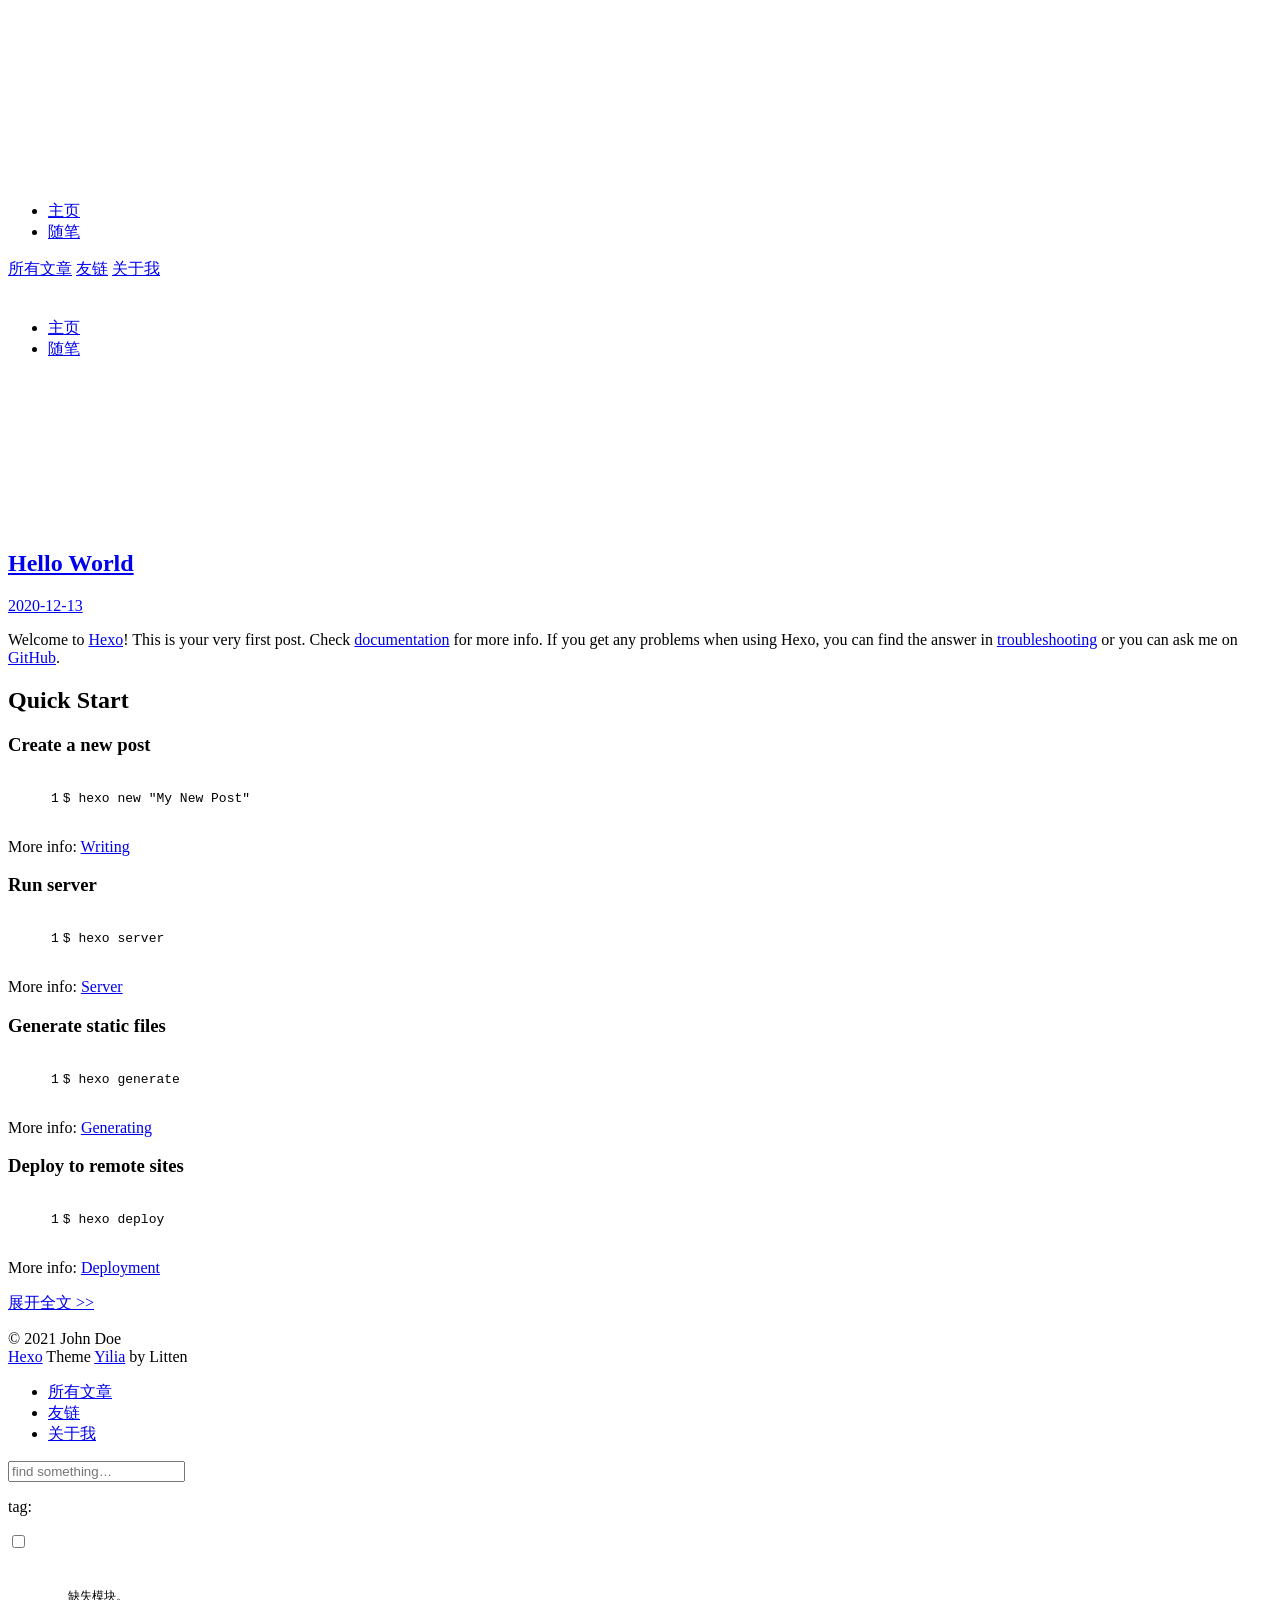
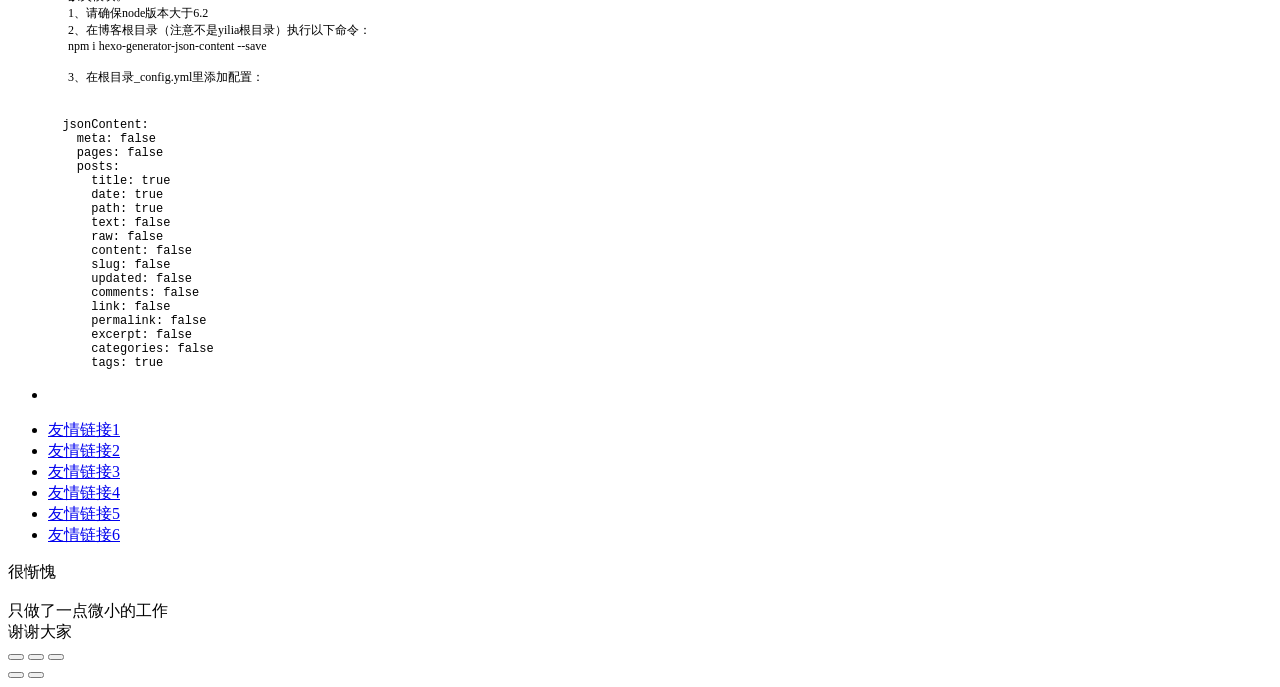
==== commit a6e5573c: "Site updated: 2021-01-31 19:04:54" ====
--- a/index.html
+++ b/index.html
@@ -151,196 +151,6 @@
           </div>
           <div id="js-content" class="content-ll">
             
-  
-    <article id="post-demo" class="article article-type-post  article-index" itemscope itemprop="blogPost">
-  <div class="article-inner">
-    
-      <header class="article-header">
-        
-  
-    <h1 itemprop="name">
-      <a class="article-title" href="/2021/01/31/demo/">demo</a>
-    </h1>
-  
-
-        
-        <a href="/2021/01/31/demo/" class="archive-article-date">
-  	<time datetime="2021-01-31T10:53:50.000Z" itemprop="datePublished"><i class="icon-calendar icon"></i>2021-01-31</time>
-</a>
-        
-      </header>
-    
-    <div class="article-entry" itemprop="articleBody">
-      
-        
-      
-
-      
-    </div>
-    <div class="article-info article-info-index">
-      
-      
-      
-
-      
-        <p class="article-more-link">
-          <a class="article-more-a" href="/2021/01/31/demo/">展开全文 >></a>
-        </p>
-      
-
-      
-      <div class="clearfix"></div>
-    </div>
-  </div>
-</article>
-
-<aside class="wrap-side-operation">
-    <div class="mod-side-operation">
-        
-        <div class="jump-container" id="js-jump-container" style="display:none;">
-            <a href="javascript:void(0)" class="mod-side-operation__jump-to-top">
-                <i class="icon-font icon-back"></i>
-            </a>
-            <div id="js-jump-plan-container" class="jump-plan-container" style="top: -11px;">
-                <i class="icon-font icon-plane jump-plane"></i>
-            </div>
-        </div>
-        
-        
-    </div>
-</aside>
-
-
-
-
-  
-    <article id="post-demo-test-2" class="article article-type-post  article-index" itemscope itemprop="blogPost">
-  <div class="article-inner">
-    
-      <header class="article-header">
-        
-  
-    <h1 itemprop="name">
-      <a class="article-title" href="/2021/01/31/demo-test-2/">demo-test-2</a>
-    </h1>
-  
-
-        
-        <a href="/2021/01/31/demo-test-2/" class="archive-article-date">
-  	<time datetime="2021-01-31T10:52:40.000Z" itemprop="datePublished"><i class="icon-calendar icon"></i>2021-01-31</time>
-</a>
-        
-      </header>
-    
-    <div class="article-entry" itemprop="articleBody">
-      
-        
-      
-
-      
-    </div>
-    <div class="article-info article-info-index">
-      
-      
-      
-
-      
-        <p class="article-more-link">
-          <a class="article-more-a" href="/2021/01/31/demo-test-2/">展开全文 >></a>
-        </p>
-      
-
-      
-      <div class="clearfix"></div>
-    </div>
-  </div>
-</article>
-
-<aside class="wrap-side-operation">
-    <div class="mod-side-operation">
-        
-        <div class="jump-container" id="js-jump-container" style="display:none;">
-            <a href="javascript:void(0)" class="mod-side-operation__jump-to-top">
-                <i class="icon-font icon-back"></i>
-            </a>
-            <div id="js-jump-plan-container" class="jump-plan-container" style="top: -11px;">
-                <i class="icon-font icon-plane jump-plane"></i>
-            </div>
-        </div>
-        
-        
-    </div>
-</aside>
-
-
-
-
-  
-    <article id="post-我的第一篇博客" class="article article-type-post  article-index" itemscope itemprop="blogPost">
-  <div class="article-inner">
-    
-      <header class="article-header">
-        
-  
-    <h1 itemprop="name">
-      <a class="article-title" href="/2020/12/13/%E6%88%91%E7%9A%84%E7%AC%AC%E4%B8%80%E7%AF%87%E5%8D%9A%E5%AE%A2/">我的第一篇博客</a>
-    </h1>
-  
-
-        
-        <a href="/2020/12/13/%E6%88%91%E7%9A%84%E7%AC%AC%E4%B8%80%E7%AF%87%E5%8D%9A%E5%AE%A2/" class="archive-article-date">
-  	<time datetime="2020-12-13T11:49:09.000Z" itemprop="datePublished"><i class="icon-calendar icon"></i>2020-12-13</time>
-</a>
-        
-      </header>
-    
-    <div class="article-entry" itemprop="articleBody">
-      
-        <h2 id="第一章"><a href="#第一章" class="headerlink" title="第一章"></a>第一章</h2><p>内容</p>
-<p>##第二章</p>
-<p>内容</p>
-<p>##拜拜</p>
-
-      
-
-      
-    </div>
-    <div class="article-info article-info-index">
-      
-      
-      
-
-      
-        <p class="article-more-link">
-          <a class="article-more-a" href="/2020/12/13/%E6%88%91%E7%9A%84%E7%AC%AC%E4%B8%80%E7%AF%87%E5%8D%9A%E5%AE%A2/">展开全文 >></a>
-        </p>
-      
-
-      
-      <div class="clearfix"></div>
-    </div>
-  </div>
-</article>
-
-<aside class="wrap-side-operation">
-    <div class="mod-side-operation">
-        
-        <div class="jump-container" id="js-jump-container" style="display:none;">
-            <a href="javascript:void(0)" class="mod-side-operation__jump-to-top">
-                <i class="icon-font icon-back"></i>
-            </a>
-            <div id="js-jump-plan-container" class="jump-plan-container" style="top: -11px;">
-                <i class="icon-font icon-plane jump-plane"></i>
-            </div>
-        </div>
-        
-        
-    </div>
-</aside>
-
-
-
-
   
     <article id="post-hello-world" class="article article-type-post  article-index" itemscope itemprop="blogPost">
   <div class="article-inner">
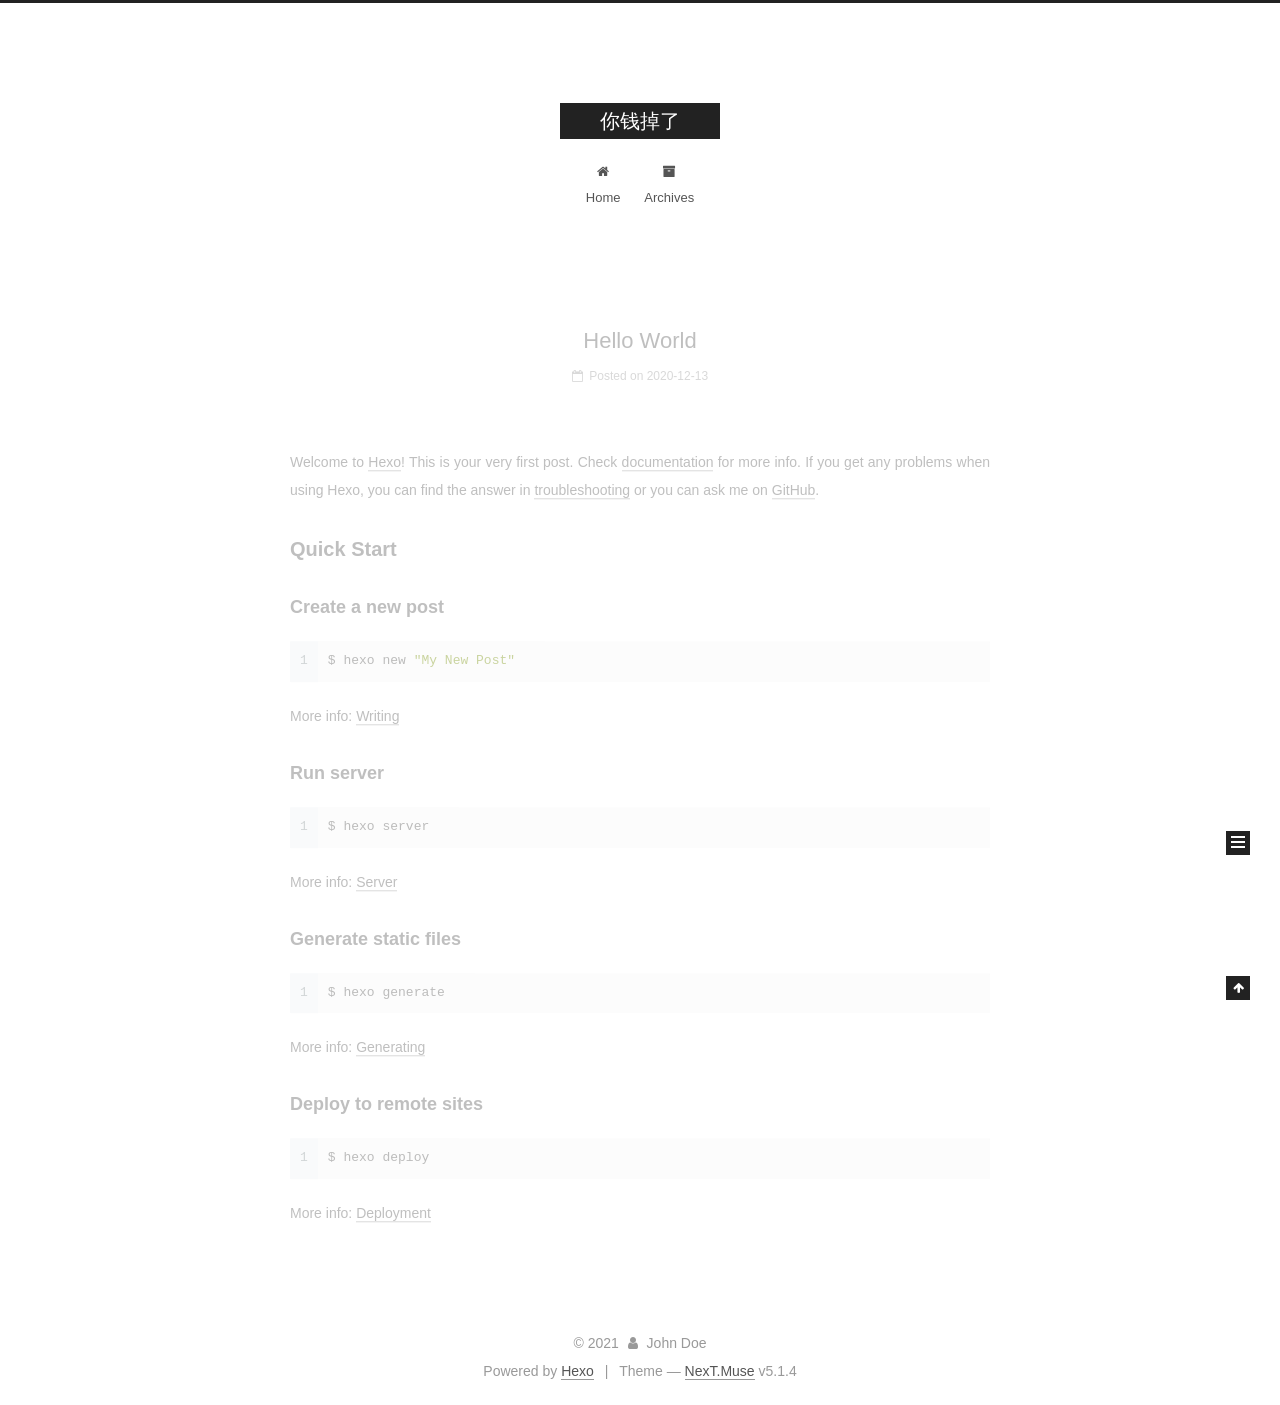
==== commit 067b7922: "Site updated: 2021-01-31 20:21:01" ====
--- a/index.html
+++ b/index.html
@@ -1,178 +1,306 @@
 <!DOCTYPE html>
-<html>
+
+
+
+  
+
+
+<html class="theme-next muse use-motion" lang="en">
 <head>
-  <meta charset="utf-8">
-  
-  <meta name="renderer" content="webkit">
-  <meta http-equiv="X-UA-Compatible" content="IE=edge" >
-  <link rel="dns-prefetch" href="http://example.com">
-  <title>Hexo</title>
-  <meta name="viewport" content="width=device-width, initial-scale=1, maximum-scale=1">
-  <meta property="og:type" content="website">
-<meta property="og:title" content="Hexo">
+  <meta charset="UTF-8"/>
+<meta http-equiv="X-UA-Compatible" content="IE=edge" />
+<meta name="viewport" content="width=device-width, initial-scale=1, maximum-scale=1"/>
+<meta name="theme-color" content="#222">
+
+
+
+
+
+
+
+
+
+<meta http-equiv="Cache-Control" content="no-transform" />
+<meta http-equiv="Cache-Control" content="no-siteapp" />
+
+
+
+
+
+
+
+
+
+
+
+
+
+
+
+
+  
+  
+  <link href="/lib/fancybox/source/jquery.fancybox.css?v=2.1.5" rel="stylesheet" type="text/css" />
+
+
+
+
+
+
+
+<link href="/lib/font-awesome/css/font-awesome.min.css?v=4.6.2" rel="stylesheet" type="text/css" />
+
+<link href="/css/main.css?v=5.1.4" rel="stylesheet" type="text/css" />
+
+
+  <link rel="apple-touch-icon" sizes="180x180" href="/images/apple-touch-icon-next.png?v=5.1.4">
+
+
+  <link rel="icon" type="image/png" sizes="32x32" href="/images/favicon-32x32-next.png?v=5.1.4">
+
+
+  <link rel="icon" type="image/png" sizes="16x16" href="/images/favicon-16x16-next.png?v=5.1.4">
+
+
+  <link rel="mask-icon" href="/images/logo.svg?v=5.1.4" color="#222">
+
+
+
+
+
+  <meta name="keywords" content="Hexo, NexT" />
+
+
+
+
+
+
+
+
+
+
+<meta property="og:type" content="website">
+<meta property="og:title" content="你钱掉了">
 <meta property="og:url" content="http://example.com/index.html">
-<meta property="og:site_name" content="Hexo">
+<meta property="og:site_name" content="你钱掉了">
 <meta property="og:locale" content="en_US">
 <meta property="article:author" content="John Doe">
 <meta name="twitter:card" content="summary">
-  
-    <link rel="alternative" href="/atom.xml" title="Hexo" type="application/atom+xml">
-  
-  
-    <link rel="icon" href="/favicon.png">
-  
-  <link rel="stylesheet" type="text/css" href="/./main.0cf68a.css">
-  <style type="text/css">
-  
-    #container.show {
-      background: linear-gradient(200deg,#a0cfe4,#e8c37e);
+
+
+
+<script type="text/javascript" id="hexo.configurations">
+  var NexT = window.NexT || {};
+  var CONFIG = {
+    root: '',
+    scheme: 'Muse',
+    version: '5.1.4',
+    sidebar: {"position":"left","display":"post","offset":12,"b2t":false,"scrollpercent":false,"onmobile":false},
+    fancybox: true,
+    tabs: true,
+    motion: {"enable":true,"async":false,"transition":{"post_block":"fadeIn","post_header":"slideDownIn","post_body":"slideDownIn","coll_header":"slideLeftIn","sidebar":"slideUpIn"}},
+    duoshuo: {
+      userId: '0',
+      author: 'Author'
+    },
+    algolia: {
+      applicationID: '',
+      apiKey: '',
+      indexName: '',
+      hits: {"per_page":10},
+      labels: {"input_placeholder":"Search for Posts","hits_empty":"We didn't find any results for the search: ${query}","hits_stats":"${hits} results found in ${time} ms"}
     }
-  </style>
-  
-
-  
+  };
+</script>
+
+
+
+  <link rel="canonical" href="http://example.com/"/>
+
+
+
+
+
+  <title>你钱掉了</title>
+  
+
+
+
+
+
+
+
 
 <meta name="generator" content="Hexo 5.2.0"></head>
 
-<body>
-  <div id="container" q-class="show:isCtnShow">
-    <canvas id="anm-canvas" class="anm-canvas"></canvas>
-    <div class="left-col" q-class="show:isShow">
-      
-<div class="overlay" style="background: #4d4d4d"></div>
-<div class="intrude-less">
-	<header id="header" class="inner">
-		<a href="/" class="profilepic">
-			<img src="" class="js-avatar">
-		</a>
-		<hgroup>
-		  <h1 class="header-author"><a href="/"></a></h1>
-		</hgroup>
-		
-
-		<nav class="header-menu">
-			<ul>
-			
-				<li><a href="/">主页</a></li>
-	        
-				<li><a href="/tags/%E9%9A%8F%E7%AC%94/">随笔</a></li>
-	        
-			</ul>
-		</nav>
-		<nav class="header-smart-menu">
-    		
-    			
-    			<a q-on="click: openSlider(e, 'innerArchive')" href="javascript:void(0)">所有文章</a>
-    			
-            
-    			
-    			<a q-on="click: openSlider(e, 'friends')" href="javascript:void(0)">友链</a>
-    			
-            
-    			
-    			<a q-on="click: openSlider(e, 'aboutme')" href="javascript:void(0)">关于我</a>
-    			
-            
-		</nav>
-		<nav class="header-nav">
-			<div class="social">
-				
-					<a class="github" target="_blank" href="#" title="github"><i class="icon-github"></i></a>
-		        
-					<a class="weibo" target="_blank" href="#" title="weibo"><i class="icon-weibo"></i></a>
-		        
-					<a class="rss" target="_blank" href="#" title="rss"><i class="icon-rss"></i></a>
-		        
-					<a class="zhihu" target="_blank" href="#" title="zhihu"><i class="icon-zhihu"></i></a>
-		        
-			</div>
-		</nav>
-	</header>		
+<body itemscope itemtype="http://schema.org/WebPage" lang="en">
+
+  
+  
+    
+  
+
+  <div class="container sidebar-position-left 
+  page-home">
+    <div class="headband"></div>
+
+    <header id="header" class="header" itemscope itemtype="http://schema.org/WPHeader">
+      <div class="header-inner"><div class="site-brand-wrapper">
+  <div class="site-meta ">
+    
+
+    <div class="custom-logo-site-title">
+      <a href="/"  class="brand" rel="start">
+        <span class="logo-line-before"><i></i></span>
+        <span class="site-title">你钱掉了</span>
+        <span class="logo-line-after"><i></i></span>
+      </a>
+    </div>
+      
+        <p class="site-subtitle"></p>
+      
+  </div>
+
+  <div class="site-nav-toggle">
+    <button>
+      <span class="btn-bar"></span>
+      <span class="btn-bar"></span>
+      <span class="btn-bar"></span>
+    </button>
+  </div>
 </div>
 
-    </div>
-    <div class="mid-col" q-class="show:isShow,hide:isShow|isFalse">
-      
-<nav id="mobile-nav">
-  	<div class="overlay js-overlay" style="background: #4d4d4d"></div>
-	<div class="btnctn js-mobile-btnctn">
-  		<div class="slider-trigger list" q-on="click: openSlider(e)"><i class="icon icon-sort"></i></div>
-	</div>
-	<div class="intrude-less">
-		<header id="header" class="inner">
-			<div class="profilepic">
-				<img src="" class="js-avatar">
-			</div>
-			<hgroup>
-			  <h1 class="header-author js-header-author"></h1>
-			</hgroup>
-			
-			
-			
-				
-			
-				
-			
-			
-			
-			<nav class="header-nav">
-				<div class="social">
-					
-						<a class="github" target="_blank" href="#" title="github"><i class="icon-github"></i></a>
-			        
-						<a class="weibo" target="_blank" href="#" title="weibo"><i class="icon-weibo"></i></a>
-			        
-						<a class="rss" target="_blank" href="#" title="rss"><i class="icon-rss"></i></a>
-			        
-						<a class="zhihu" target="_blank" href="#" title="zhihu"><i class="icon-zhihu"></i></a>
-			        
-				</div>
-			</nav>
-
-			<nav class="header-menu js-header-menu">
-				<ul style="width: 50%">
-				
-				
-					<li style="width: 50%"><a href="/">主页</a></li>
-		        
-					<li style="width: 50%"><a href="/tags/%E9%9A%8F%E7%AC%94/">随笔</a></li>
-		        
-				</ul>
-			</nav>
-		</header>				
-	</div>
-	<div class="mobile-mask" style="display:none" q-show="isShow"></div>
+<nav class="site-nav">
+  
+
+  
+    <ul id="menu" class="menu">
+      
+        
+        <li class="menu-item menu-item-home">
+          <a href="/%20" rel="section">
+            
+              <i class="menu-item-icon fa fa-fw fa-home"></i> <br />
+            
+            Home
+          </a>
+        </li>
+      
+        
+        <li class="menu-item menu-item-archives">
+          <a href="/archives/%20" rel="section">
+            
+              <i class="menu-item-icon fa fa-fw fa-archive"></i> <br />
+            
+            Archives
+          </a>
+        </li>
+      
+
+      
+    </ul>
+  
+
+  
 </nav>
 
-      <div id="wrapper" class="body-wrap">
-        <div class="menu-l">
-          <div class="canvas-wrap">
-            <canvas data-colors="#eaeaea" data-sectionHeight="100" data-contentId="js-content" id="myCanvas1" class="anm-canvas"></canvas>
-          </div>
-          <div id="js-content" class="content-ll">
-            
-  
-    <article id="post-hello-world" class="article article-type-post  article-index" itemscope itemprop="blogPost">
-  <div class="article-inner">
-    
-      <header class="article-header">
-        
-  
-    <h1 itemprop="name">
-      <a class="article-title" href="/2020/12/13/hello-world/">Hello World</a>
-    </h1>
-  
-
-        
-        <a href="/2020/12/13/hello-world/" class="archive-article-date">
-  	<time datetime="2020-12-13T11:43:25.941Z" itemprop="datePublished"><i class="icon-calendar icon"></i>2020-12-13</time>
-</a>
-        
+
+
+ </div>
+    </header>
+
+    <main id="main" class="main">
+      <div class="main-inner">
+        <div class="content-wrap">
+          <div id="content" class="content">
+            
+  <section id="posts" class="posts-expand">
+    
+      
+
+  
+
+  
+  
+  
+
+  <article class="post post-type-normal" itemscope itemtype="http://schema.org/Article">
+  
+  
+  
+  <div class="post-block">
+    <link itemprop="mainEntityOfPage" href="http://example.com/2020/12/13/hello-world/">
+
+    <span hidden itemprop="author" itemscope itemtype="http://schema.org/Person">
+      <meta itemprop="name" content="">
+      <meta itemprop="description" content="">
+      <meta itemprop="image" content="/images/avatar.gif">
+    </span>
+
+    <span hidden itemprop="publisher" itemscope itemtype="http://schema.org/Organization">
+      <meta itemprop="name" content="你钱掉了">
+    </span>
+
+    
+      <header class="post-header">
+
+        
+        
+          <h1 class="post-title" itemprop="name headline">
+                
+                <a class="post-title-link" href="/2020/12/13/hello-world/" itemprop="url">Hello World</a></h1>
+        
+
+        <div class="post-meta">
+          <span class="post-time">
+            
+              <span class="post-meta-item-icon">
+                <i class="fa fa-calendar-o"></i>
+              </span>
+              
+                <span class="post-meta-item-text">Posted on</span>
+              
+              <time title="Post created" itemprop="dateCreated datePublished" datetime="2020-12-13T19:43:25+08:00">
+                2020-12-13
+              </time>
+            
+
+            
+
+            
+          </span>
+
+          
+
+          
+            
+          
+
+          
+          
+
+          
+
+          
+
+          
+
+        </div>
       </header>
     
-    <div class="article-entry" itemprop="articleBody">
-      
-        <p>Welcome to <a target="_blank" rel="noopener" href="https://hexo.io/">Hexo</a>! This is your very first post. Check <a target="_blank" rel="noopener" href="https://hexo.io/docs/">documentation</a> for more info. If you get any problems when using Hexo, you can find the answer in <a target="_blank" rel="noopener" href="https://hexo.io/docs/troubleshooting.html">troubleshooting</a> or you can ask me on <a target="_blank" rel="noopener" href="https://github.com/hexojs/hexo/issues">GitHub</a>.</p>
+
+    
+    
+    
+    <div class="post-body" itemprop="articleBody">
+
+      
+      
+
+      
+        
+          
+            <p>Welcome to <a target="_blank" rel="noopener" href="https://hexo.io/">Hexo</a>! This is your very first post. Check <a target="_blank" rel="noopener" href="https://hexo.io/docs/">documentation</a> for more info. If you get any problems when using Hexo, you can find the answer in <a target="_blank" rel="noopener" href="https://hexo.io/docs/troubleshooting.html">troubleshooting</a> or you can ask me on <a target="_blank" rel="noopener" href="https://github.com/hexojs/hexo/issues">GitHub</a>.</p>
 <h2 id="Quick-Start"><a href="#Quick-Start" class="headerlink" title="Quick Start"></a>Quick Start</h2><h3 id="Create-a-new-post"><a href="#Create-a-new-post" class="headerlink" title="Create a new post"></a>Create a new post</h3><figure class="highlight bash"><table><tr><td class="gutter"><pre><span class="line">1</span><br></pre></td><td class="code"><pre><span class="line">$ hexo new <span class="string">&quot;My New Post&quot;</span></span><br></pre></td></tr></table></figure>
 
 <p>More info: <a target="_blank" rel="noopener" href="https://hexo.io/docs/writing.html">Writing</a></p>
@@ -186,293 +314,307 @@
 
 <p>More info: <a target="_blank" rel="noopener" href="https://hexo.io/docs/one-command-deployment.html">Deployment</a></p>
 
-      
-
+          
+        
       
     </div>
-    <div class="article-info article-info-index">
-      
-      
-      
-
-      
-        <p class="article-more-link">
-          <a class="article-more-a" href="/2020/12/13/hello-world/">展开全文 >></a>
-        </p>
-      
-
-      
-      <div class="clearfix"></div>
+    
+    
+    
+
+    
+
+    
+
+    
+
+    <footer class="post-footer">
+      
+
+      
+
+      
+
+      
+      
+        <div class="post-eof"></div>
+      
+    </footer>
+  </div>
+  
+  
+  
+  </article>
+
+
+    
+  </section>
+
+  
+
+
+          </div>
+          
+
+
+          
+
+        </div>
+        
+          
+  
+  <div class="sidebar-toggle">
+    <div class="sidebar-toggle-line-wrap">
+      <span class="sidebar-toggle-line sidebar-toggle-line-first"></span>
+      <span class="sidebar-toggle-line sidebar-toggle-line-middle"></span>
+      <span class="sidebar-toggle-line sidebar-toggle-line-last"></span>
     </div>
   </div>
-</article>
-
-<aside class="wrap-side-operation">
-    <div class="mod-side-operation">
-        
-        <div class="jump-container" id="js-jump-container" style="display:none;">
-            <a href="javascript:void(0)" class="mod-side-operation__jump-to-top">
-                <i class="icon-font icon-back"></i>
-            </a>
-            <div id="js-jump-plan-container" class="jump-plan-container" style="top: -11px;">
-                <i class="icon-font icon-plane jump-plane"></i>
-            </div>
+
+  <aside id="sidebar" class="sidebar">
+    
+    <div class="sidebar-inner">
+
+      
+
+      
+
+      <section class="site-overview-wrap sidebar-panel sidebar-panel-active">
+        <div class="site-overview">
+          <div class="site-author motion-element" itemprop="author" itemscope itemtype="http://schema.org/Person">
+            
+              <p class="site-author-name" itemprop="name"></p>
+              <p class="site-description motion-element" itemprop="description"></p>
+          </div>
+
+          <nav class="site-state motion-element">
+
+            
+              <div class="site-state-item site-state-posts">
+              
+                <a href="/archives/%20%7C%7C%20archive">
+              
+                  <span class="site-state-item-count">1</span>
+                  <span class="site-state-item-name">posts</span>
+                </a>
+              </div>
+            
+
+            
+
+            
+
+          </nav>
+
+          
+
+          
+
+          
+          
+
+          
+          
+
+          
+
         </div>
-        
-        
+      </section>
+
+      
+
+      
+
     </div>
-</aside>
-
-
-
-
-  
-  
-
-
-          </div>
-        </div>
+  </aside>
+
+
+        
       </div>
-      <footer id="footer">
-  <div class="outer">
-    <div id="footer-info">
-    	<div class="footer-left">
-    		&copy; 2021 John Doe
-    	</div>
-      	<div class="footer-right">
-      		<a href="http://hexo.io/" target="_blank">Hexo</a>  Theme <a href="https://github.com/litten/hexo-theme-yilia" target="_blank">Yilia</a> by Litten
-      	</div>
-    </div>
+    </main>
+
+    <footer id="footer" class="footer">
+      <div class="footer-inner">
+        <div class="copyright">&copy; <span itemprop="copyrightYear">2021</span>
+  <span class="with-love">
+    <i class="fa fa-user"></i>
+  </span>
+  <span class="author" itemprop="copyrightHolder">John Doe</span>
+
+  
+</div>
+
+
+  <div class="powered-by">Powered by <a class="theme-link" target="_blank" href="https://hexo.io">Hexo</a></div>
+
+
+
+  <span class="post-meta-divider">|</span>
+
+
+
+  <div class="theme-info">Theme &mdash; <a class="theme-link" target="_blank" href="https://github.com/iissnan/hexo-theme-next">NexT.Muse</a> v5.1.4</div>
+
+
+
+
+        
+
+
+
+
+
+
+
+        
+      </div>
+    </footer>
+
+    
+      <div class="back-to-top">
+        <i class="fa fa-arrow-up"></i>
+        
+      </div>
+    
+
+    
+
   </div>
-</footer>
-    </div>
-    <script>
-	var yiliaConfig = {
-		mathjax: false,
-		isHome: true,
-		isPost: false,
-		isArchive: false,
-		isTag: false,
-		isCategory: false,
-		open_in_new: false,
-		toc_hide_index: true,
-		root: "/",
-		innerArchive: true,
-		showTags: false
-	}
+
+  
+
+<script type="text/javascript">
+  if (Object.prototype.toString.call(window.Promise) !== '[object Function]') {
+    window.Promise = null;
+  }
 </script>
 
-<script>!function(t){function n(e){if(r[e])return r[e].exports;var i=r[e]={exports:{},id:e,loaded:!1};return t[e].call(i.exports,i,i.exports,n),i.loaded=!0,i.exports}var r={};n.m=t,n.c=r,n.p="./",n(0)}([function(t,n,r){r(195),t.exports=r(191)},function(t,n,r){var e=r(3),i=r(52),o=r(27),u=r(28),c=r(53),f="prototype",a=function(t,n,r){var s,l,h,v,p=t&a.F,d=t&a.G,y=t&a.S,g=t&a.P,b=t&a.B,m=d?e:y?e[n]||(e[n]={}):(e[n]||{})[f],x=d?i:i[n]||(i[n]={}),w=x[f]||(x[f]={});d&&(r=n);for(s in r)l=!p&&m&&void 0!==m[s],h=(l?m:r)[s],v=b&&l?c(h,e):g&&"function"==typeof h?c(Function.call,h):h,m&&u(m,s,h,t&a.U),x[s]!=h&&o(x,s,v),g&&w[s]!=h&&(w[s]=h)};e.core=i,a.F=1,a.G=2,a.S=4,a.P=8,a.B=16,a.W=32,a.U=64,a.R=128,t.exports=a},function(t,n,r){var e=r(6);t.exports=function(t){if(!e(t))throw TypeError(t+" is not an object!");return t}},function(t,n){var r=t.exports="undefined"!=typeof window&&window.Math==Math?window:"undefined"!=typeof self&&self.Math==Math?self:Function("return this")();"number"==typeof __g&&(__g=r)},function(t,n){t.exports=function(t){try{return!!t()}catch(t){return!0}}},function(t,n){var r=t.exports="undefined"!=typeof window&&window.Math==Math?window:"undefined"!=typeof self&&self.Math==Math?self:Function("return this")();"number"==typeof __g&&(__g=r)},function(t,n){t.exports=function(t){return"object"==typeof t?null!==t:"function"==typeof t}},function(t,n,r){var e=r(126)("wks"),i=r(76),o=r(3).Symbol,u="function"==typeof o;(t.exports=function(t){return e[t]||(e[t]=u&&o[t]||(u?o:i)("Symbol."+t))}).store=e},function(t,n){var r={}.hasOwnProperty;t.exports=function(t,n){return r.call(t,n)}},function(t,n,r){var e=r(94),i=r(33);t.exports=function(t){return e(i(t))}},function(t,n,r){t.exports=!r(4)(function(){return 7!=Object.defineProperty({},"a",{get:function(){return 7}}).a})},function(t,n,r){var e=r(2),i=r(167),o=r(50),u=Object.defineProperty;n.f=r(10)?Object.defineProperty:function(t,n,r){if(e(t),n=o(n,!0),e(r),i)try{return u(t,n,r)}catch(t){}if("get"in r||"set"in r)throw TypeError("Accessors not supported!");return"value"in r&&(t[n]=r.value),t}},function(t,n,r){t.exports=!r(18)(function(){return 7!=Object.defineProperty({},"a",{get:function(){return 7}}).a})},function(t,n,r){var e=r(14),i=r(22);t.exports=r(12)?function(t,n,r){return e.f(t,n,i(1,r))}:function(t,n,r){return t[n]=r,t}},function(t,n,r){var e=r(20),i=r(58),o=r(42),u=Object.defineProperty;n.f=r(12)?Object.defineProperty:function(t,n,r){if(e(t),n=o(n,!0),e(r),i)try{return u(t,n,r)}catch(t){}if("get"in r||"set"in r)throw TypeError("Accessors not supported!");return"value"in r&&(t[n]=r.value),t}},function(t,n,r){var e=r(40)("wks"),i=r(23),o=r(5).Symbol,u="function"==typeof o;(t.exports=function(t){return e[t]||(e[t]=u&&o[t]||(u?o:i)("Symbol."+t))}).store=e},function(t,n,r){var e=r(67),i=Math.min;t.exports=function(t){return t>0?i(e(t),9007199254740991):0}},function(t,n,r){var e=r(46);t.exports=function(t){return Object(e(t))}},function(t,n){t.exports=function(t){try{return!!t()}catch(t){return!0}}},function(t,n,r){var e=r(63),i=r(34);t.exports=Object.keys||function(t){return e(t,i)}},function(t,n,r){var e=r(21);t.exports=function(t){if(!e(t))throw TypeError(t+" is not an object!");return t}},function(t,n){t.exports=function(t){return"object"==typeof t?null!==t:"function"==typeof t}},function(t,n){t.exports=function(t,n){return{enumerable:!(1&t),configurable:!(2&t),writable:!(4&t),value:n}}},function(t,n){var r=0,e=Math.random();t.exports=function(t){return"Symbol(".concat(void 0===t?"":t,")_",(++r+e).toString(36))}},function(t,n){var r={}.hasOwnProperty;t.exports=function(t,n){return r.call(t,n)}},function(t,n){var r=t.exports={version:"2.4.0"};"number"==typeof __e&&(__e=r)},function(t,n){t.exports=function(t){if("function"!=typeof t)throw TypeError(t+" is not a function!");return t}},function(t,n,r){var e=r(11),i=r(66);t.exports=r(10)?function(t,n,r){return e.f(t,n,i(1,r))}:function(t,n,r){return t[n]=r,t}},function(t,n,r){var e=r(3),i=r(27),o=r(24),u=r(76)("src"),c="toString",f=Function[c],a=(""+f).split(c);r(52).inspectSource=function(t){return f.call(t)},(t.exports=function(t,n,r,c){var f="function"==typeof r;f&&(o(r,"name")||i(r,"name",n)),t[n]!==r&&(f&&(o(r,u)||i(r,u,t[n]?""+t[n]:a.join(String(n)))),t===e?t[n]=r:c?t[n]?t[n]=r:i(t,n,r):(delete t[n],i(t,n,r)))})(Function.prototype,c,function(){return"function"==typeof this&&this[u]||f.call(this)})},function(t,n,r){var e=r(1),i=r(4),o=r(46),u=function(t,n,r,e){var i=String(o(t)),u="<"+n;return""!==r&&(u+=" "+r+'="'+String(e).replace(/"/g,"&quot;")+'"'),u+">"+i+"</"+n+">"};t.exports=function(t,n){var r={};r[t]=n(u),e(e.P+e.F*i(function(){var n=""[t]('"');return n!==n.toLowerCase()||n.split('"').length>3}),"String",r)}},function(t,n,r){var e=r(115),i=r(46);t.exports=function(t){return e(i(t))}},function(t,n,r){var e=r(116),i=r(66),o=r(30),u=r(50),c=r(24),f=r(167),a=Object.getOwnPropertyDescriptor;n.f=r(10)?a:function(t,n){if(t=o(t),n=u(n,!0),f)try{return a(t,n)}catch(t){}if(c(t,n))return i(!e.f.call(t,n),t[n])}},function(t,n,r){var e=r(24),i=r(17),o=r(145)("IE_PROTO"),u=Object.prototype;t.exports=Object.getPrototypeOf||function(t){return t=i(t),e(t,o)?t[o]:"function"==typeof t.constructor&&t instanceof t.constructor?t.constructor.prototype:t instanceof Object?u:null}},function(t,n){t.exports=function(t){if(void 0==t)throw TypeError("Can't call method on  "+t);return t}},function(t,n){t.exports="constructor,hasOwnProperty,isPrototypeOf,propertyIsEnumerable,toLocaleString,toString,valueOf".split(",")},function(t,n){t.exports={}},function(t,n){t.exports=!0},function(t,n){n.f={}.propertyIsEnumerable},function(t,n,r){var e=r(14).f,i=r(8),o=r(15)("toStringTag");t.exports=function(t,n,r){t&&!i(t=r?t:t.prototype,o)&&e(t,o,{configurable:!0,value:n})}},function(t,n,r){var e=r(40)("keys"),i=r(23);t.exports=function(t){return e[t]||(e[t]=i(t))}},function(t,n,r){var e=r(5),i="__core-js_shared__",o=e[i]||(e[i]={});t.exports=function(t){return o[t]||(o[t]={})}},function(t,n){var r=Math.ceil,e=Math.floor;t.exports=function(t){return isNaN(t=+t)?0:(t>0?e:r)(t)}},function(t,n,r){var e=r(21);t.exports=function(t,n){if(!e(t))return t;var r,i;if(n&&"function"==typeof(r=t.toString)&&!e(i=r.call(t)))return i;if("function"==typeof(r=t.valueOf)&&!e(i=r.call(t)))return i;if(!n&&"function"==typeof(r=t.toString)&&!e(i=r.call(t)))return i;throw TypeError("Can't convert object to primitive value")}},function(t,n,r){var e=r(5),i=r(25),o=r(36),u=r(44),c=r(14).f;t.exports=function(t){var n=i.Symbol||(i.Symbol=o?{}:e.Symbol||{});"_"==t.charAt(0)||t in n||c(n,t,{value:u.f(t)})}},function(t,n,r){n.f=r(15)},function(t,n){var r={}.toString;t.exports=function(t){return r.call(t).slice(8,-1)}},function(t,n){t.exports=function(t){if(void 0==t)throw TypeError("Can't call method on  "+t);return t}},function(t,n,r){var e=r(4);t.exports=function(t,n){return!!t&&e(function(){n?t.call(null,function(){},1):t.call(null)})}},function(t,n,r){var e=r(53),i=r(115),o=r(17),u=r(16),c=r(203);t.exports=function(t,n){var r=1==t,f=2==t,a=3==t,s=4==t,l=6==t,h=5==t||l,v=n||c;return function(n,c,p){for(var d,y,g=o(n),b=i(g),m=e(c,p,3),x=u(b.length),w=0,S=r?v(n,x):f?v(n,0):void 0;x>w;w++)if((h||w in b)&&(d=b[w],y=m(d,w,g),t))if(r)S[w]=y;else if(y)switch(t){case 3:return!0;case 5:return d;case 6:return w;case 2:S.push(d)}else if(s)return!1;return l?-1:a||s?s:S}}},function(t,n,r){var e=r(1),i=r(52),o=r(4);t.exports=function(t,n){var r=(i.Object||{})[t]||Object[t],u={};u[t]=n(r),e(e.S+e.F*o(function(){r(1)}),"Object",u)}},function(t,n,r){var e=r(6);t.exports=function(t,n){if(!e(t))return t;var r,i;if(n&&"function"==typeof(r=t.toString)&&!e(i=r.call(t)))return i;if("function"==typeof(r=t.valueOf)&&!e(i=r.call(t)))return i;if(!n&&"function"==typeof(r=t.toString)&&!e(i=r.call(t)))return i;throw TypeError("Can't convert object to primitive value")}},function(t,n,r){var e=r(5),i=r(25),o=r(91),u=r(13),c="prototype",f=function(t,n,r){var a,s,l,h=t&f.F,v=t&f.G,p=t&f.S,d=t&f.P,y=t&f.B,g=t&f.W,b=v?i:i[n]||(i[n]={}),m=b[c],x=v?e:p?e[n]:(e[n]||{})[c];v&&(r=n);for(a in r)(s=!h&&x&&void 0!==x[a])&&a in b||(l=s?x[a]:r[a],b[a]=v&&"function"!=typeof x[a]?r[a]:y&&s?o(l,e):g&&x[a]==l?function(t){var n=function(n,r,e){if(this instanceof t){switch(arguments.length){case 0:return new t;case 1:return new t(n);case 2:return new t(n,r)}return new t(n,r,e)}return t.apply(this,arguments)};return n[c]=t[c],n}(l):d&&"function"==typeof l?o(Function.call,l):l,d&&((b.virtual||(b.virtual={}))[a]=l,t&f.R&&m&&!m[a]&&u(m,a,l)))};f.F=1,f.G=2,f.S=4,f.P=8,f.B=16,f.W=32,f.U=64,f.R=128,t.exports=f},function(t,n){var r=t.exports={version:"2.4.0"};"number"==typeof __e&&(__e=r)},function(t,n,r){var e=r(26);t.exports=function(t,n,r){if(e(t),void 0===n)return t;switch(r){case 1:return function(r){return t.call(n,r)};case 2:return function(r,e){return t.call(n,r,e)};case 3:return function(r,e,i){return t.call(n,r,e,i)}}return function(){return t.apply(n,arguments)}}},function(t,n,r){var e=r(183),i=r(1),o=r(126)("metadata"),u=o.store||(o.store=new(r(186))),c=function(t,n,r){var i=u.get(t);if(!i){if(!r)return;u.set(t,i=new e)}var o=i.get(n);if(!o){if(!r)return;i.set(n,o=new e)}return o},f=function(t,n,r){var e=c(n,r,!1);return void 0!==e&&e.has(t)},a=function(t,n,r){var e=c(n,r,!1);return void 0===e?void 0:e.get(t)},s=function(t,n,r,e){c(r,e,!0).set(t,n)},l=function(t,n){var r=c(t,n,!1),e=[];return r&&r.forEach(function(t,n){e.push(n)}),e},h=function(t){return void 0===t||"symbol"==typeof t?t:String(t)},v=function(t){i(i.S,"Reflect",t)};t.exports={store:u,map:c,has:f,get:a,set:s,keys:l,key:h,exp:v}},function(t,n,r){"use strict";if(r(10)){var e=r(69),i=r(3),o=r(4),u=r(1),c=r(127),f=r(152),a=r(53),s=r(68),l=r(66),h=r(27),v=r(73),p=r(67),d=r(16),y=r(75),g=r(50),b=r(24),m=r(180),x=r(114),w=r(6),S=r(17),_=r(137),O=r(70),E=r(32),P=r(71).f,j=r(154),F=r(76),M=r(7),A=r(48),N=r(117),T=r(146),I=r(155),k=r(80),L=r(123),R=r(74),C=r(130),D=r(160),U=r(11),W=r(31),G=U.f,B=W.f,V=i.RangeError,z=i.TypeError,q=i.Uint8Array,K="ArrayBuffer",J="Shared"+K,Y="BYTES_PER_ELEMENT",H="prototype",$=Array[H],X=f.ArrayBuffer,Q=f.DataView,Z=A(0),tt=A(2),nt=A(3),rt=A(4),et=A(5),it=A(6),ot=N(!0),ut=N(!1),ct=I.values,ft=I.keys,at=I.entries,st=$.lastIndexOf,lt=$.reduce,ht=$.reduceRight,vt=$.join,pt=$.sort,dt=$.slice,yt=$.toString,gt=$.toLocaleString,bt=M("iterator"),mt=M("toStringTag"),xt=F("typed_constructor"),wt=F("def_constructor"),St=c.CONSTR,_t=c.TYPED,Ot=c.VIEW,Et="Wrong length!",Pt=A(1,function(t,n){return Tt(T(t,t[wt]),n)}),jt=o(function(){return 1===new q(new Uint16Array([1]).buffer)[0]}),Ft=!!q&&!!q[H].set&&o(function(){new q(1).set({})}),Mt=function(t,n){if(void 0===t)throw z(Et);var r=+t,e=d(t);if(n&&!m(r,e))throw V(Et);return e},At=function(t,n){var r=p(t);if(r<0||r%n)throw V("Wrong offset!");return r},Nt=function(t){if(w(t)&&_t in t)return t;throw z(t+" is not a typed array!")},Tt=function(t,n){if(!(w(t)&&xt in t))throw z("It is not a typed array constructor!");return new t(n)},It=function(t,n){return kt(T(t,t[wt]),n)},kt=function(t,n){for(var r=0,e=n.length,i=Tt(t,e);e>r;)i[r]=n[r++];return i},Lt=function(t,n,r){G(t,n,{get:function(){return this._d[r]}})},Rt=function(t){var n,r,e,i,o,u,c=S(t),f=arguments.length,s=f>1?arguments[1]:void 0,l=void 0!==s,h=j(c);if(void 0!=h&&!_(h)){for(u=h.call(c),e=[],n=0;!(o=u.next()).done;n++)e.push(o.value);c=e}for(l&&f>2&&(s=a(s,arguments[2],2)),n=0,r=d(c.length),i=Tt(this,r);r>n;n++)i[n]=l?s(c[n],n):c[n];return i},Ct=function(){for(var t=0,n=arguments.length,r=Tt(this,n);n>t;)r[t]=arguments[t++];return r},Dt=!!q&&o(function(){gt.call(new q(1))}),Ut=function(){return gt.apply(Dt?dt.call(Nt(this)):Nt(this),arguments)},Wt={copyWithin:function(t,n){return D.call(Nt(this),t,n,arguments.length>2?arguments[2]:void 0)},every:function(t){return rt(Nt(this),t,arguments.length>1?arguments[1]:void 0)},fill:function(t){return C.apply(Nt(this),arguments)},filter:function(t){return It(this,tt(Nt(this),t,arguments.length>1?arguments[1]:void 0))},find:function(t){return et(Nt(this),t,arguments.length>1?arguments[1]:void 0)},findIndex:function(t){return it(Nt(this),t,arguments.length>1?arguments[1]:void 0)},forEach:function(t){Z(Nt(this),t,arguments.length>1?arguments[1]:void 0)},indexOf:function(t){return ut(Nt(this),t,arguments.length>1?arguments[1]:void 0)},includes:function(t){return ot(Nt(this),t,arguments.length>1?arguments[1]:void 0)},join:function(t){return vt.apply(Nt(this),arguments)},lastIndexOf:function(t){return st.apply(Nt(this),arguments)},map:function(t){return Pt(Nt(this),t,arguments.length>1?arguments[1]:void 0)},reduce:function(t){return lt.apply(Nt(this),arguments)},reduceRight:function(t){return ht.apply(Nt(this),arguments)},reverse:function(){for(var t,n=this,r=Nt(n).length,e=Math.floor(r/2),i=0;i<e;)t=n[i],n[i++]=n[--r],n[r]=t;return n},some:function(t){return nt(Nt(this),t,arguments.length>1?arguments[1]:void 0)},sort:function(t){return pt.call(Nt(this),t)},subarray:function(t,n){var r=Nt(this),e=r.length,i=y(t,e);return new(T(r,r[wt]))(r.buffer,r.byteOffset+i*r.BYTES_PER_ELEMENT,d((void 0===n?e:y(n,e))-i))}},Gt=function(t,n){return It(this,dt.call(Nt(this),t,n))},Bt=function(t){Nt(this);var n=At(arguments[1],1),r=this.length,e=S(t),i=d(e.length),o=0;if(i+n>r)throw V(Et);for(;o<i;)this[n+o]=e[o++]},Vt={entries:function(){return at.call(Nt(this))},keys:function(){return ft.call(Nt(this))},values:function(){return ct.call(Nt(this))}},zt=function(t,n){return w(t)&&t[_t]&&"symbol"!=typeof n&&n in t&&String(+n)==String(n)},qt=function(t,n){return zt(t,n=g(n,!0))?l(2,t[n]):B(t,n)},Kt=function(t,n,r){return!(zt(t,n=g(n,!0))&&w(r)&&b(r,"value"))||b(r,"get")||b(r,"set")||r.configurable||b(r,"writable")&&!r.writable||b(r,"enumerable")&&!r.enumerable?G(t,n,r):(t[n]=r.value,t)};St||(W.f=qt,U.f=Kt),u(u.S+u.F*!St,"Object",{getOwnPropertyDescriptor:qt,defineProperty:Kt}),o(function(){yt.call({})})&&(yt=gt=function(){return vt.call(this)});var Jt=v({},Wt);v(Jt,Vt),h(Jt,bt,Vt.values),v(Jt,{slice:Gt,set:Bt,constructor:function(){},toString:yt,toLocaleString:Ut}),Lt(Jt,"buffer","b"),Lt(Jt,"byteOffset","o"),Lt(Jt,"byteLength","l"),Lt(Jt,"length","e"),G(Jt,mt,{get:function(){return this[_t]}}),t.exports=function(t,n,r,f){f=!!f;var a=t+(f?"Clamped":"")+"Array",l="Uint8Array"!=a,v="get"+t,p="set"+t,y=i[a],g=y||{},b=y&&E(y),m=!y||!c.ABV,S={},_=y&&y[H],j=function(t,r){var e=t._d;return e.v[v](r*n+e.o,jt)},F=function(t,r,e){var i=t._d;f&&(e=(e=Math.round(e))<0?0:e>255?255:255&e),i.v[p](r*n+i.o,e,jt)},M=function(t,n){G(t,n,{get:function(){return j(this,n)},set:function(t){return F(this,n,t)},enumerable:!0})};m?(y=r(function(t,r,e,i){s(t,y,a,"_d");var o,u,c,f,l=0,v=0;if(w(r)){if(!(r instanceof X||(f=x(r))==K||f==J))return _t in r?kt(y,r):Rt.call(y,r);o=r,v=At(e,n);var p=r.byteLength;if(void 0===i){if(p%n)throw V(Et);if((u=p-v)<0)throw V(Et)}else if((u=d(i)*n)+v>p)throw V(Et);c=u/n}else c=Mt(r,!0),u=c*n,o=new X(u);for(h(t,"_d",{b:o,o:v,l:u,e:c,v:new Q(o)});l<c;)M(t,l++)}),_=y[H]=O(Jt),h(_,"constructor",y)):L(function(t){new y(null),new y(t)},!0)||(y=r(function(t,r,e,i){s(t,y,a);var o;return w(r)?r instanceof X||(o=x(r))==K||o==J?void 0!==i?new g(r,At(e,n),i):void 0!==e?new g(r,At(e,n)):new g(r):_t in r?kt(y,r):Rt.call(y,r):new g(Mt(r,l))}),Z(b!==Function.prototype?P(g).concat(P(b)):P(g),function(t){t in y||h(y,t,g[t])}),y[H]=_,e||(_.constructor=y));var A=_[bt],N=!!A&&("values"==A.name||void 0==A.name),T=Vt.values;h(y,xt,!0),h(_,_t,a),h(_,Ot,!0),h(_,wt,y),(f?new y(1)[mt]==a:mt in _)||G(_,mt,{get:function(){return a}}),S[a]=y,u(u.G+u.W+u.F*(y!=g),S),u(u.S,a,{BYTES_PER_ELEMENT:n,from:Rt,of:Ct}),Y in _||h(_,Y,n),u(u.P,a,Wt),R(a),u(u.P+u.F*Ft,a,{set:Bt}),u(u.P+u.F*!N,a,Vt),u(u.P+u.F*(_.toString!=yt),a,{toString:yt}),u(u.P+u.F*o(function(){new y(1).slice()}),a,{slice:Gt}),u(u.P+u.F*(o(function(){return[1,2].toLocaleString()!=new y([1,2]).toLocaleString()})||!o(function(){_.toLocaleString.call([1,2])})),a,{toLocaleString:Ut}),k[a]=N?A:T,e||N||h(_,bt,T)}}else t.exports=function(){}},function(t,n){var r={}.toString;t.exports=function(t){return r.call(t).slice(8,-1)}},function(t,n,r){var e=r(21),i=r(5).document,o=e(i)&&e(i.createElement);t.exports=function(t){return o?i.createElement(t):{}}},function(t,n,r){t.exports=!r(12)&&!r(18)(function(){return 7!=Object.defineProperty(r(57)("div"),"a",{get:function(){return 7}}).a})},function(t,n,r){"use strict";var e=r(36),i=r(51),o=r(64),u=r(13),c=r(8),f=r(35),a=r(96),s=r(38),l=r(103),h=r(15)("iterator"),v=!([].keys&&"next"in[].keys()),p="keys",d="values",y=function(){return this};t.exports=function(t,n,r,g,b,m,x){a(r,n,g);var w,S,_,O=function(t){if(!v&&t in F)return F[t];switch(t){case p:case d:return function(){return new r(this,t)}}return function(){return new r(this,t)}},E=n+" Iterator",P=b==d,j=!1,F=t.prototype,M=F[h]||F["@@iterator"]||b&&F[b],A=M||O(b),N=b?P?O("entries"):A:void 0,T="Array"==n?F.entries||M:M;if(T&&(_=l(T.call(new t)))!==Object.prototype&&(s(_,E,!0),e||c(_,h)||u(_,h,y)),P&&M&&M.name!==d&&(j=!0,A=function(){return M.call(this)}),e&&!x||!v&&!j&&F[h]||u(F,h,A),f[n]=A,f[E]=y,b)if(w={values:P?A:O(d),keys:m?A:O(p),entries:N},x)for(S in w)S in F||o(F,S,w[S]);else i(i.P+i.F*(v||j),n,w);return w}},function(t,n,r){var e=r(20),i=r(100),o=r(34),u=r(39)("IE_PROTO"),c=function(){},f="prototype",a=function(){var t,n=r(57)("iframe"),e=o.length;for(n.style.display="none",r(93).appendChild(n),n.src="javascript:",t=n.contentWindow.document,t.open(),t.write("<script>document.F=Object<\/script>"),t.close(),a=t.F;e--;)delete a[f][o[e]];return a()};t.exports=Object.create||function(t,n){var r;return null!==t?(c[f]=e(t),r=new c,c[f]=null,r[u]=t):r=a(),void 0===n?r:i(r,n)}},function(t,n,r){var e=r(63),i=r(34).concat("length","prototype");n.f=Object.getOwnPropertyNames||function(t){return e(t,i)}},function(t,n){n.f=Object.getOwnPropertySymbols},function(t,n,r){var e=r(8),i=r(9),o=r(90)(!1),u=r(39)("IE_PROTO");t.exports=function(t,n){var r,c=i(t),f=0,a=[];for(r in c)r!=u&&e(c,r)&&a.push(r);for(;n.length>f;)e(c,r=n[f++])&&(~o(a,r)||a.push(r));return a}},function(t,n,r){t.exports=r(13)},function(t,n,r){var e=r(76)("meta"),i=r(6),o=r(24),u=r(11).f,c=0,f=Object.isExtensible||function(){return!0},a=!r(4)(function(){return f(Object.preventExtensions({}))}),s=function(t){u(t,e,{value:{i:"O"+ ++c,w:{}}})},l=function(t,n){if(!i(t))return"symbol"==typeof t?t:("string"==typeof t?"S":"P")+t;if(!o(t,e)){if(!f(t))return"F";if(!n)return"E";s(t)}return t[e].i},h=function(t,n){if(!o(t,e)){if(!f(t))return!0;if(!n)return!1;s(t)}return t[e].w},v=function(t){return a&&p.NEED&&f(t)&&!o(t,e)&&s(t),t},p=t.exports={KEY:e,NEED:!1,fastKey:l,getWeak:h,onFreeze:v}},function(t,n){t.exports=function(t,n){return{enumerable:!(1&t),configurable:!(2&t),writable:!(4&t),value:n}}},function(t,n){var r=Math.ceil,e=Math.floor;t.exports=function(t){return isNaN(t=+t)?0:(t>0?e:r)(t)}},function(t,n){t.exports=function(t,n,r,e){if(!(t instanceof n)||void 0!==e&&e in t)throw TypeError(r+": incorrect invocation!");return t}},function(t,n){t.exports=!1},function(t,n,r){var e=r(2),i=r(173),o=r(133),u=r(145)("IE_PROTO"),c=function(){},f="prototype",a=function(){var t,n=r(132)("iframe"),e=o.length;for(n.style.display="none",r(135).appendChild(n),n.src="javascript:",t=n.contentWindow.document,t.open(),t.write("<script>document.F=Object<\/script>"),t.close(),a=t.F;e--;)delete a[f][o[e]];return a()};t.exports=Object.create||function(t,n){var r;return null!==t?(c[f]=e(t),r=new c,c[f]=null,r[u]=t):r=a(),void 0===n?r:i(r,n)}},function(t,n,r){var e=r(175),i=r(133).concat("length","prototype");n.f=Object.getOwnPropertyNames||function(t){return e(t,i)}},function(t,n,r){var e=r(175),i=r(133);t.exports=Object.keys||function(t){return e(t,i)}},function(t,n,r){var e=r(28);t.exports=function(t,n,r){for(var i in n)e(t,i,n[i],r);return t}},function(t,n,r){"use strict";var e=r(3),i=r(11),o=r(10),u=r(7)("species");t.exports=function(t){var n=e[t];o&&n&&!n[u]&&i.f(n,u,{configurable:!0,get:function(){return this}})}},function(t,n,r){var e=r(67),i=Math.max,o=Math.min;t.exports=function(t,n){return t=e(t),t<0?i(t+n,0):o(t,n)}},function(t,n){var r=0,e=Math.random();t.exports=function(t){return"Symbol(".concat(void 0===t?"":t,")_",(++r+e).toString(36))}},function(t,n,r){var e=r(33);t.exports=function(t){return Object(e(t))}},function(t,n,r){var e=r(7)("unscopables"),i=Array.prototype;void 0==i[e]&&r(27)(i,e,{}),t.exports=function(t){i[e][t]=!0}},function(t,n,r){var e=r(53),i=r(169),o=r(137),u=r(2),c=r(16),f=r(154),a={},s={},n=t.exports=function(t,n,r,l,h){var v,p,d,y,g=h?function(){return t}:f(t),b=e(r,l,n?2:1),m=0;if("function"!=typeof g)throw TypeError(t+" is not iterable!");if(o(g)){for(v=c(t.length);v>m;m++)if((y=n?b(u(p=t[m])[0],p[1]):b(t[m]))===a||y===s)return y}else for(d=g.call(t);!(p=d.next()).done;)if((y=i(d,b,p.value,n))===a||y===s)return y};n.BREAK=a,n.RETURN=s},function(t,n){t.exports={}},function(t,n,r){var e=r(11).f,i=r(24),o=r(7)("toStringTag");t.exports=function(t,n,r){t&&!i(t=r?t:t.prototype,o)&&e(t,o,{configurable:!0,value:n})}},function(t,n,r){var e=r(1),i=r(46),o=r(4),u=r(150),c="["+u+"]",f="​-",a=RegExp("^"+c+c+"*"),s=RegExp(c+c+"*$"),l=function(t,n,r){var i={},c=o(function(){return!!u[t]()||f[t]()!=f}),a=i[t]=c?n(h):u[t];r&&(i[r]=a),e(e.P+e.F*c,"String",i)},h=l.trim=function(t,n){return t=String(i(t)),1&n&&(t=t.replace(a,"")),2&n&&(t=t.replace(s,"")),t};t.exports=l},function(t,n,r){t.exports={default:r(86),__esModule:!0}},function(t,n,r){t.exports={default:r(87),__esModule:!0}},function(t,n,r){"use strict";function e(t){return t&&t.__esModule?t:{default:t}}n.__esModule=!0;var i=r(84),o=e(i),u=r(83),c=e(u),f="function"==typeof c.default&&"symbol"==typeof o.default?function(t){return typeof t}:function(t){return t&&"function"==typeof c.default&&t.constructor===c.default&&t!==c.default.prototype?"symbol":typeof t};n.default="function"==typeof c.default&&"symbol"===f(o.default)?function(t){return void 0===t?"undefined":f(t)}:function(t){return t&&"function"==typeof c.default&&t.constructor===c.default&&t!==c.default.prototype?"symbol":void 0===t?"undefined":f(t)}},function(t,n,r){r(110),r(108),r(111),r(112),t.exports=r(25).Symbol},function(t,n,r){r(109),r(113),t.exports=r(44).f("iterator")},function(t,n){t.exports=function(t){if("function"!=typeof t)throw TypeError(t+" is not a function!");return t}},function(t,n){t.exports=function(){}},function(t,n,r){var e=r(9),i=r(106),o=r(105);t.exports=function(t){return function(n,r,u){var c,f=e(n),a=i(f.length),s=o(u,a);if(t&&r!=r){for(;a>s;)if((c=f[s++])!=c)return!0}else for(;a>s;s++)if((t||s in f)&&f[s]===r)return t||s||0;return!t&&-1}}},function(t,n,r){var e=r(88);t.exports=function(t,n,r){if(e(t),void 0===n)return t;switch(r){case 1:return function(r){return t.call(n,r)};case 2:return function(r,e){return t.call(n,r,e)};case 3:return function(r,e,i){return t.call(n,r,e,i)}}return function(){return t.apply(n,arguments)}}},function(t,n,r){var e=r(19),i=r(62),o=r(37);t.exports=function(t){var n=e(t),r=i.f;if(r)for(var u,c=r(t),f=o.f,a=0;c.length>a;)f.call(t,u=c[a++])&&n.push(u);return n}},function(t,n,r){t.exports=r(5).document&&document.documentElement},function(t,n,r){var e=r(56);t.exports=Object("z").propertyIsEnumerable(0)?Object:function(t){return"String"==e(t)?t.split(""):Object(t)}},function(t,n,r){var e=r(56);t.exports=Array.isArray||function(t){return"Array"==e(t)}},function(t,n,r){"use strict";var e=r(60),i=r(22),o=r(38),u={};r(13)(u,r(15)("iterator"),function(){return this}),t.exports=function(t,n,r){t.prototype=e(u,{next:i(1,r)}),o(t,n+" Iterator")}},function(t,n){t.exports=function(t,n){return{value:n,done:!!t}}},function(t,n,r){var e=r(19),i=r(9);t.exports=function(t,n){for(var r,o=i(t),u=e(o),c=u.length,f=0;c>f;)if(o[r=u[f++]]===n)return r}},function(t,n,r){var e=r(23)("meta"),i=r(21),o=r(8),u=r(14).f,c=0,f=Object.isExtensible||function(){return!0},a=!r(18)(function(){return f(Object.preventExtensions({}))}),s=function(t){u(t,e,{value:{i:"O"+ ++c,w:{}}})},l=function(t,n){if(!i(t))return"symbol"==typeof t?t:("string"==typeof t?"S":"P")+t;if(!o(t,e)){if(!f(t))return"F";if(!n)return"E";s(t)}return t[e].i},h=function(t,n){if(!o(t,e)){if(!f(t))return!0;if(!n)return!1;s(t)}return t[e].w},v=function(t){return a&&p.NEED&&f(t)&&!o(t,e)&&s(t),t},p=t.exports={KEY:e,NEED:!1,fastKey:l,getWeak:h,onFreeze:v}},function(t,n,r){var e=r(14),i=r(20),o=r(19);t.exports=r(12)?Object.defineProperties:function(t,n){i(t);for(var r,u=o(n),c=u.length,f=0;c>f;)e.f(t,r=u[f++],n[r]);return t}},function(t,n,r){var e=r(37),i=r(22),o=r(9),u=r(42),c=r(8),f=r(58),a=Object.getOwnPropertyDescriptor;n.f=r(12)?a:function(t,n){if(t=o(t),n=u(n,!0),f)try{return a(t,n)}catch(t){}if(c(t,n))return i(!e.f.call(t,n),t[n])}},function(t,n,r){var e=r(9),i=r(61).f,o={}.toString,u="object"==typeof window&&window&&Object.getOwnPropertyNames?Object.getOwnPropertyNames(window):[],c=function(t){try{return i(t)}catch(t){return u.slice()}};t.exports.f=function(t){return u&&"[object Window]"==o.call(t)?c(t):i(e(t))}},function(t,n,r){var e=r(8),i=r(77),o=r(39)("IE_PROTO"),u=Object.prototype;t.exports=Object.getPrototypeOf||function(t){return t=i(t),e(t,o)?t[o]:"function"==typeof t.constructor&&t instanceof t.constructor?t.constructor.prototype:t instanceof Object?u:null}},function(t,n,r){var e=r(41),i=r(33);t.exports=function(t){return function(n,r){var o,u,c=String(i(n)),f=e(r),a=c.length;return f<0||f>=a?t?"":void 0:(o=c.charCodeAt(f),o<55296||o>56319||f+1===a||(u=c.charCodeAt(f+1))<56320||u>57343?t?c.charAt(f):o:t?c.slice(f,f+2):u-56320+(o-55296<<10)+65536)}}},function(t,n,r){var e=r(41),i=Math.max,o=Math.min;t.exports=function(t,n){return t=e(t),t<0?i(t+n,0):o(t,n)}},function(t,n,r){var e=r(41),i=Math.min;t.exports=function(t){return t>0?i(e(t),9007199254740991):0}},function(t,n,r){"use strict";var e=r(89),i=r(97),o=r(35),u=r(9);t.exports=r(59)(Array,"Array",function(t,n){this._t=u(t),this._i=0,this._k=n},function(){var t=this._t,n=this._k,r=this._i++;return!t||r>=t.length?(this._t=void 0,i(1)):"keys"==n?i(0,r):"values"==n?i(0,t[r]):i(0,[r,t[r]])},"values"),o.Arguments=o.Array,e("keys"),e("values"),e("entries")},function(t,n){},function(t,n,r){"use strict";var e=r(104)(!0);r(59)(String,"String",function(t){this._t=String(t),this._i=0},function(){var t,n=this._t,r=this._i;return r>=n.length?{value:void 0,done:!0}:(t=e(n,r),this._i+=t.length,{value:t,done:!1})})},function(t,n,r){"use strict";var e=r(5),i=r(8),o=r(12),u=r(51),c=r(64),f=r(99).KEY,a=r(18),s=r(40),l=r(38),h=r(23),v=r(15),p=r(44),d=r(43),y=r(98),g=r(92),b=r(95),m=r(20),x=r(9),w=r(42),S=r(22),_=r(60),O=r(102),E=r(101),P=r(14),j=r(19),F=E.f,M=P.f,A=O.f,N=e.Symbol,T=e.JSON,I=T&&T.stringify,k="prototype",L=v("_hidden"),R=v("toPrimitive"),C={}.propertyIsEnumerable,D=s("symbol-registry"),U=s("symbols"),W=s("op-symbols"),G=Object[k],B="function"==typeof N,V=e.QObject,z=!V||!V[k]||!V[k].findChild,q=o&&a(function(){return 7!=_(M({},"a",{get:function(){return M(this,"a",{value:7}).a}})).a})?function(t,n,r){var e=F(G,n);e&&delete G[n],M(t,n,r),e&&t!==G&&M(G,n,e)}:M,K=function(t){var n=U[t]=_(N[k]);return n._k=t,n},J=B&&"symbol"==typeof N.iterator?function(t){return"symbol"==typeof t}:function(t){return t instanceof N},Y=function(t,n,r){return t===G&&Y(W,n,r),m(t),n=w(n,!0),m(r),i(U,n)?(r.enumerable?(i(t,L)&&t[L][n]&&(t[L][n]=!1),r=_(r,{enumerable:S(0,!1)})):(i(t,L)||M(t,L,S(1,{})),t[L][n]=!0),q(t,n,r)):M(t,n,r)},H=function(t,n){m(t);for(var r,e=g(n=x(n)),i=0,o=e.length;o>i;)Y(t,r=e[i++],n[r]);return t},$=function(t,n){return void 0===n?_(t):H(_(t),n)},X=function(t){var n=C.call(this,t=w(t,!0));return!(this===G&&i(U,t)&&!i(W,t))&&(!(n||!i(this,t)||!i(U,t)||i(this,L)&&this[L][t])||n)},Q=function(t,n){if(t=x(t),n=w(n,!0),t!==G||!i(U,n)||i(W,n)){var r=F(t,n);return!r||!i(U,n)||i(t,L)&&t[L][n]||(r.enumerable=!0),r}},Z=function(t){for(var n,r=A(x(t)),e=[],o=0;r.length>o;)i(U,n=r[o++])||n==L||n==f||e.push(n);return e},tt=function(t){for(var n,r=t===G,e=A(r?W:x(t)),o=[],u=0;e.length>u;)!i(U,n=e[u++])||r&&!i(G,n)||o.push(U[n]);return o};B||(N=function(){if(this instanceof N)throw TypeError("Symbol is not a constructor!");var t=h(arguments.length>0?arguments[0]:void 0),n=function(r){this===G&&n.call(W,r),i(this,L)&&i(this[L],t)&&(this[L][t]=!1),q(this,t,S(1,r))};return o&&z&&q(G,t,{configurable:!0,set:n}),K(t)},c(N[k],"toString",function(){return this._k}),E.f=Q,P.f=Y,r(61).f=O.f=Z,r(37).f=X,r(62).f=tt,o&&!r(36)&&c(G,"propertyIsEnumerable",X,!0),p.f=function(t){return K(v(t))}),u(u.G+u.W+u.F*!B,{Symbol:N});for(var nt="hasInstance,isConcatSpreadable,iterator,match,replace,search,species,split,toPrimitive,toStringTag,unscopables".split(","),rt=0;nt.length>rt;)v(nt[rt++]);for(var nt=j(v.store),rt=0;nt.length>rt;)d(nt[rt++]);u(u.S+u.F*!B,"Symbol",{for:function(t){return i(D,t+="")?D[t]:D[t]=N(t)},keyFor:function(t){if(J(t))return y(D,t);throw TypeError(t+" is not a symbol!")},useSetter:function(){z=!0},useSimple:function(){z=!1}}),u(u.S+u.F*!B,"Object",{create:$,defineProperty:Y,defineProperties:H,getOwnPropertyDescriptor:Q,getOwnPropertyNames:Z,getOwnPropertySymbols:tt}),T&&u(u.S+u.F*(!B||a(function(){var t=N();return"[null]"!=I([t])||"{}"!=I({a:t})||"{}"!=I(Object(t))})),"JSON",{stringify:function(t){if(void 0!==t&&!J(t)){for(var n,r,e=[t],i=1;arguments.length>i;)e.push(arguments[i++]);return n=e[1],"function"==typeof n&&(r=n),!r&&b(n)||(n=function(t,n){if(r&&(n=r.call(this,t,n)),!J(n))return n}),e[1]=n,I.apply(T,e)}}}),N[k][R]||r(13)(N[k],R,N[k].valueOf),l(N,"Symbol"),l(Math,"Math",!0),l(e.JSON,"JSON",!0)},function(t,n,r){r(43)("asyncIterator")},function(t,n,r){r(43)("observable")},function(t,n,r){r(107);for(var e=r(5),i=r(13),o=r(35),u=r(15)("toStringTag"),c=["NodeList","DOMTokenList","MediaList","StyleSheetList","CSSRuleList"],f=0;f<5;f++){var a=c[f],s=e[a],l=s&&s.prototype;l&&!l[u]&&i(l,u,a),o[a]=o.Array}},function(t,n,r){var e=r(45),i=r(7)("toStringTag"),o="Arguments"==e(function(){return arguments}()),u=function(t,n){try{return t[n]}catch(t){}};t.exports=function(t){var n,r,c;return void 0===t?"Undefined":null===t?"Null":"string"==typeof(r=u(n=Object(t),i))?r:o?e(n):"Object"==(c=e(n))&&"function"==typeof n.callee?"Arguments":c}},function(t,n,r){var e=r(45);t.exports=Object("z").propertyIsEnumerable(0)?Object:function(t){return"String"==e(t)?t.split(""):Object(t)}},function(t,n){n.f={}.propertyIsEnumerable},function(t,n,r){var e=r(30),i=r(16),o=r(75);t.exports=function(t){return function(n,r,u){var c,f=e(n),a=i(f.length),s=o(u,a);if(t&&r!=r){for(;a>s;)if((c=f[s++])!=c)return!0}else for(;a>s;s++)if((t||s in f)&&f[s]===r)return t||s||0;return!t&&-1}}},function(t,n,r){"use strict";var e=r(3),i=r(1),o=r(28),u=r(73),c=r(65),f=r(79),a=r(68),s=r(6),l=r(4),h=r(123),v=r(81),p=r(136);t.exports=function(t,n,r,d,y,g){var b=e[t],m=b,x=y?"set":"add",w=m&&m.prototype,S={},_=function(t){var n=w[t];o(w,t,"delete"==t?function(t){return!(g&&!s(t))&&n.call(this,0===t?0:t)}:"has"==t?function(t){return!(g&&!s(t))&&n.call(this,0===t?0:t)}:"get"==t?function(t){return g&&!s(t)?void 0:n.call(this,0===t?0:t)}:"add"==t?function(t){return n.call(this,0===t?0:t),this}:function(t,r){return n.call(this,0===t?0:t,r),this})};if("function"==typeof m&&(g||w.forEach&&!l(function(){(new m).entries().next()}))){var O=new m,E=O[x](g?{}:-0,1)!=O,P=l(function(){O.has(1)}),j=h(function(t){new m(t)}),F=!g&&l(function(){for(var t=new m,n=5;n--;)t[x](n,n);return!t.has(-0)});j||(m=n(function(n,r){a(n,m,t);var e=p(new b,n,m);return void 0!=r&&f(r,y,e[x],e),e}),m.prototype=w,w.constructor=m),(P||F)&&(_("delete"),_("has"),y&&_("get")),(F||E)&&_(x),g&&w.clear&&delete w.clear}else m=d.getConstructor(n,t,y,x),u(m.prototype,r),c.NEED=!0;return v(m,t),S[t]=m,i(i.G+i.W+i.F*(m!=b),S),g||d.setStrong(m,t,y),m}},function(t,n,r){"use strict";var e=r(27),i=r(28),o=r(4),u=r(46),c=r(7);t.exports=function(t,n,r){var f=c(t),a=r(u,f,""[t]),s=a[0],l=a[1];o(function(){var n={};return n[f]=function(){return 7},7!=""[t](n)})&&(i(String.prototype,t,s),e(RegExp.prototype,f,2==n?function(t,n){return l.call(t,this,n)}:function(t){return l.call(t,this)}))}
-},function(t,n,r){"use strict";var e=r(2);t.exports=function(){var t=e(this),n="";return t.global&&(n+="g"),t.ignoreCase&&(n+="i"),t.multiline&&(n+="m"),t.unicode&&(n+="u"),t.sticky&&(n+="y"),n}},function(t,n){t.exports=function(t,n,r){var e=void 0===r;switch(n.length){case 0:return e?t():t.call(r);case 1:return e?t(n[0]):t.call(r,n[0]);case 2:return e?t(n[0],n[1]):t.call(r,n[0],n[1]);case 3:return e?t(n[0],n[1],n[2]):t.call(r,n[0],n[1],n[2]);case 4:return e?t(n[0],n[1],n[2],n[3]):t.call(r,n[0],n[1],n[2],n[3])}return t.apply(r,n)}},function(t,n,r){var e=r(6),i=r(45),o=r(7)("match");t.exports=function(t){var n;return e(t)&&(void 0!==(n=t[o])?!!n:"RegExp"==i(t))}},function(t,n,r){var e=r(7)("iterator"),i=!1;try{var o=[7][e]();o.return=function(){i=!0},Array.from(o,function(){throw 2})}catch(t){}t.exports=function(t,n){if(!n&&!i)return!1;var r=!1;try{var o=[7],u=o[e]();u.next=function(){return{done:r=!0}},o[e]=function(){return u},t(o)}catch(t){}return r}},function(t,n,r){t.exports=r(69)||!r(4)(function(){var t=Math.random();__defineSetter__.call(null,t,function(){}),delete r(3)[t]})},function(t,n){n.f=Object.getOwnPropertySymbols},function(t,n,r){var e=r(3),i="__core-js_shared__",o=e[i]||(e[i]={});t.exports=function(t){return o[t]||(o[t]={})}},function(t,n,r){for(var e,i=r(3),o=r(27),u=r(76),c=u("typed_array"),f=u("view"),a=!(!i.ArrayBuffer||!i.DataView),s=a,l=0,h="Int8Array,Uint8Array,Uint8ClampedArray,Int16Array,Uint16Array,Int32Array,Uint32Array,Float32Array,Float64Array".split(",");l<9;)(e=i[h[l++]])?(o(e.prototype,c,!0),o(e.prototype,f,!0)):s=!1;t.exports={ABV:a,CONSTR:s,TYPED:c,VIEW:f}},function(t,n){"use strict";var r={versions:function(){var t=window.navigator.userAgent;return{trident:t.indexOf("Trident")>-1,presto:t.indexOf("Presto")>-1,webKit:t.indexOf("AppleWebKit")>-1,gecko:t.indexOf("Gecko")>-1&&-1==t.indexOf("KHTML"),mobile:!!t.match(/AppleWebKit.*Mobile.*/),ios:!!t.match(/\(i[^;]+;( U;)? CPU.+Mac OS X/),android:t.indexOf("Android")>-1||t.indexOf("Linux")>-1,iPhone:t.indexOf("iPhone")>-1||t.indexOf("Mac")>-1,iPad:t.indexOf("iPad")>-1,webApp:-1==t.indexOf("Safari"),weixin:-1==t.indexOf("MicroMessenger")}}()};t.exports=r},function(t,n,r){"use strict";var e=r(85),i=function(t){return t&&t.__esModule?t:{default:t}}(e),o=function(){function t(t,n,e){return n||e?String.fromCharCode(n||e):r[t]||t}function n(t){return e[t]}var r={"&quot;":'"',"&lt;":"<","&gt;":">","&amp;":"&","&nbsp;":" "},e={};for(var u in r)e[r[u]]=u;return r["&apos;"]="'",e["'"]="&#39;",{encode:function(t){return t?(""+t).replace(/['<> "&]/g,n).replace(/\r?\n/g,"<br/>").replace(/\s/g,"&nbsp;"):""},decode:function(n){return n?(""+n).replace(/<br\s*\/?>/gi,"\n").replace(/&quot;|&lt;|&gt;|&amp;|&nbsp;|&apos;|&#(\d+);|&#(\d+)/g,t).replace(/\u00a0/g," "):""},encodeBase16:function(t){if(!t)return t;t+="";for(var n=[],r=0,e=t.length;e>r;r++)n.push(t.charCodeAt(r).toString(16).toUpperCase());return n.join("")},encodeBase16forJSON:function(t){if(!t)return t;t=t.replace(/[\u4E00-\u9FBF]/gi,function(t){return escape(t).replace("%u","\\u")});for(var n=[],r=0,e=t.length;e>r;r++)n.push(t.charCodeAt(r).toString(16).toUpperCase());return n.join("")},decodeBase16:function(t){if(!t)return t;t+="";for(var n=[],r=0,e=t.length;e>r;r+=2)n.push(String.fromCharCode("0x"+t.slice(r,r+2)));return n.join("")},encodeObject:function(t){if(t instanceof Array)for(var n=0,r=t.length;r>n;n++)t[n]=o.encodeObject(t[n]);else if("object"==(void 0===t?"undefined":(0,i.default)(t)))for(var e in t)t[e]=o.encodeObject(t[e]);else if("string"==typeof t)return o.encode(t);return t},loadScript:function(t){var n=document.createElement("script");document.getElementsByTagName("body")[0].appendChild(n),n.setAttribute("src",t)},addLoadEvent:function(t){var n=window.onload;"function"!=typeof window.onload?window.onload=t:window.onload=function(){n(),t()}}}}();t.exports=o},function(t,n,r){"use strict";var e=r(17),i=r(75),o=r(16);t.exports=function(t){for(var n=e(this),r=o(n.length),u=arguments.length,c=i(u>1?arguments[1]:void 0,r),f=u>2?arguments[2]:void 0,a=void 0===f?r:i(f,r);a>c;)n[c++]=t;return n}},function(t,n,r){"use strict";var e=r(11),i=r(66);t.exports=function(t,n,r){n in t?e.f(t,n,i(0,r)):t[n]=r}},function(t,n,r){var e=r(6),i=r(3).document,o=e(i)&&e(i.createElement);t.exports=function(t){return o?i.createElement(t):{}}},function(t,n){t.exports="constructor,hasOwnProperty,isPrototypeOf,propertyIsEnumerable,toLocaleString,toString,valueOf".split(",")},function(t,n,r){var e=r(7)("match");t.exports=function(t){var n=/./;try{"/./"[t](n)}catch(r){try{return n[e]=!1,!"/./"[t](n)}catch(t){}}return!0}},function(t,n,r){t.exports=r(3).document&&document.documentElement},function(t,n,r){var e=r(6),i=r(144).set;t.exports=function(t,n,r){var o,u=n.constructor;return u!==r&&"function"==typeof u&&(o=u.prototype)!==r.prototype&&e(o)&&i&&i(t,o),t}},function(t,n,r){var e=r(80),i=r(7)("iterator"),o=Array.prototype;t.exports=function(t){return void 0!==t&&(e.Array===t||o[i]===t)}},function(t,n,r){var e=r(45);t.exports=Array.isArray||function(t){return"Array"==e(t)}},function(t,n,r){"use strict";var e=r(70),i=r(66),o=r(81),u={};r(27)(u,r(7)("iterator"),function(){return this}),t.exports=function(t,n,r){t.prototype=e(u,{next:i(1,r)}),o(t,n+" Iterator")}},function(t,n,r){"use strict";var e=r(69),i=r(1),o=r(28),u=r(27),c=r(24),f=r(80),a=r(139),s=r(81),l=r(32),h=r(7)("iterator"),v=!([].keys&&"next"in[].keys()),p="keys",d="values",y=function(){return this};t.exports=function(t,n,r,g,b,m,x){a(r,n,g);var w,S,_,O=function(t){if(!v&&t in F)return F[t];switch(t){case p:case d:return function(){return new r(this,t)}}return function(){return new r(this,t)}},E=n+" Iterator",P=b==d,j=!1,F=t.prototype,M=F[h]||F["@@iterator"]||b&&F[b],A=M||O(b),N=b?P?O("entries"):A:void 0,T="Array"==n?F.entries||M:M;if(T&&(_=l(T.call(new t)))!==Object.prototype&&(s(_,E,!0),e||c(_,h)||u(_,h,y)),P&&M&&M.name!==d&&(j=!0,A=function(){return M.call(this)}),e&&!x||!v&&!j&&F[h]||u(F,h,A),f[n]=A,f[E]=y,b)if(w={values:P?A:O(d),keys:m?A:O(p),entries:N},x)for(S in w)S in F||o(F,S,w[S]);else i(i.P+i.F*(v||j),n,w);return w}},function(t,n){var r=Math.expm1;t.exports=!r||r(10)>22025.465794806718||r(10)<22025.465794806718||-2e-17!=r(-2e-17)?function(t){return 0==(t=+t)?t:t>-1e-6&&t<1e-6?t+t*t/2:Math.exp(t)-1}:r},function(t,n){t.exports=Math.sign||function(t){return 0==(t=+t)||t!=t?t:t<0?-1:1}},function(t,n,r){var e=r(3),i=r(151).set,o=e.MutationObserver||e.WebKitMutationObserver,u=e.process,c=e.Promise,f="process"==r(45)(u);t.exports=function(){var t,n,r,a=function(){var e,i;for(f&&(e=u.domain)&&e.exit();t;){i=t.fn,t=t.next;try{i()}catch(e){throw t?r():n=void 0,e}}n=void 0,e&&e.enter()};if(f)r=function(){u.nextTick(a)};else if(o){var s=!0,l=document.createTextNode("");new o(a).observe(l,{characterData:!0}),r=function(){l.data=s=!s}}else if(c&&c.resolve){var h=c.resolve();r=function(){h.then(a)}}else r=function(){i.call(e,a)};return function(e){var i={fn:e,next:void 0};n&&(n.next=i),t||(t=i,r()),n=i}}},function(t,n,r){var e=r(6),i=r(2),o=function(t,n){if(i(t),!e(n)&&null!==n)throw TypeError(n+": can't set as prototype!")};t.exports={set:Object.setPrototypeOf||("__proto__"in{}?function(t,n,e){try{e=r(53)(Function.call,r(31).f(Object.prototype,"__proto__").set,2),e(t,[]),n=!(t instanceof Array)}catch(t){n=!0}return function(t,r){return o(t,r),n?t.__proto__=r:e(t,r),t}}({},!1):void 0),check:o}},function(t,n,r){var e=r(126)("keys"),i=r(76);t.exports=function(t){return e[t]||(e[t]=i(t))}},function(t,n,r){var e=r(2),i=r(26),o=r(7)("species");t.exports=function(t,n){var r,u=e(t).constructor;return void 0===u||void 0==(r=e(u)[o])?n:i(r)}},function(t,n,r){var e=r(67),i=r(46);t.exports=function(t){return function(n,r){var o,u,c=String(i(n)),f=e(r),a=c.length;return f<0||f>=a?t?"":void 0:(o=c.charCodeAt(f),o<55296||o>56319||f+1===a||(u=c.charCodeAt(f+1))<56320||u>57343?t?c.charAt(f):o:t?c.slice(f,f+2):u-56320+(o-55296<<10)+65536)}}},function(t,n,r){var e=r(122),i=r(46);t.exports=function(t,n,r){if(e(n))throw TypeError("String#"+r+" doesn't accept regex!");return String(i(t))}},function(t,n,r){"use strict";var e=r(67),i=r(46);t.exports=function(t){var n=String(i(this)),r="",o=e(t);if(o<0||o==1/0)throw RangeError("Count can't be negative");for(;o>0;(o>>>=1)&&(n+=n))1&o&&(r+=n);return r}},function(t,n){t.exports="\t\n\v\f\r   ᠎             　\u2028\u2029\ufeff"},function(t,n,r){var e,i,o,u=r(53),c=r(121),f=r(135),a=r(132),s=r(3),l=s.process,h=s.setImmediate,v=s.clearImmediate,p=s.MessageChannel,d=0,y={},g="onreadystatechange",b=function(){var t=+this;if(y.hasOwnProperty(t)){var n=y[t];delete y[t],n()}},m=function(t){b.call(t.data)};h&&v||(h=function(t){for(var n=[],r=1;arguments.length>r;)n.push(arguments[r++]);return y[++d]=function(){c("function"==typeof t?t:Function(t),n)},e(d),d},v=function(t){delete y[t]},"process"==r(45)(l)?e=function(t){l.nextTick(u(b,t,1))}:p?(i=new p,o=i.port2,i.port1.onmessage=m,e=u(o.postMessage,o,1)):s.addEventListener&&"function"==typeof postMessage&&!s.importScripts?(e=function(t){s.postMessage(t+"","*")},s.addEventListener("message",m,!1)):e=g in a("script")?function(t){f.appendChild(a("script"))[g]=function(){f.removeChild(this),b.call(t)}}:function(t){setTimeout(u(b,t,1),0)}),t.exports={set:h,clear:v}},function(t,n,r){"use strict";var e=r(3),i=r(10),o=r(69),u=r(127),c=r(27),f=r(73),a=r(4),s=r(68),l=r(67),h=r(16),v=r(71).f,p=r(11).f,d=r(130),y=r(81),g="ArrayBuffer",b="DataView",m="prototype",x="Wrong length!",w="Wrong index!",S=e[g],_=e[b],O=e.Math,E=e.RangeError,P=e.Infinity,j=S,F=O.abs,M=O.pow,A=O.floor,N=O.log,T=O.LN2,I="buffer",k="byteLength",L="byteOffset",R=i?"_b":I,C=i?"_l":k,D=i?"_o":L,U=function(t,n,r){var e,i,o,u=Array(r),c=8*r-n-1,f=(1<<c)-1,a=f>>1,s=23===n?M(2,-24)-M(2,-77):0,l=0,h=t<0||0===t&&1/t<0?1:0;for(t=F(t),t!=t||t===P?(i=t!=t?1:0,e=f):(e=A(N(t)/T),t*(o=M(2,-e))<1&&(e--,o*=2),t+=e+a>=1?s/o:s*M(2,1-a),t*o>=2&&(e++,o/=2),e+a>=f?(i=0,e=f):e+a>=1?(i=(t*o-1)*M(2,n),e+=a):(i=t*M(2,a-1)*M(2,n),e=0));n>=8;u[l++]=255&i,i/=256,n-=8);for(e=e<<n|i,c+=n;c>0;u[l++]=255&e,e/=256,c-=8);return u[--l]|=128*h,u},W=function(t,n,r){var e,i=8*r-n-1,o=(1<<i)-1,u=o>>1,c=i-7,f=r-1,a=t[f--],s=127&a;for(a>>=7;c>0;s=256*s+t[f],f--,c-=8);for(e=s&(1<<-c)-1,s>>=-c,c+=n;c>0;e=256*e+t[f],f--,c-=8);if(0===s)s=1-u;else{if(s===o)return e?NaN:a?-P:P;e+=M(2,n),s-=u}return(a?-1:1)*e*M(2,s-n)},G=function(t){return t[3]<<24|t[2]<<16|t[1]<<8|t[0]},B=function(t){return[255&t]},V=function(t){return[255&t,t>>8&255]},z=function(t){return[255&t,t>>8&255,t>>16&255,t>>24&255]},q=function(t){return U(t,52,8)},K=function(t){return U(t,23,4)},J=function(t,n,r){p(t[m],n,{get:function(){return this[r]}})},Y=function(t,n,r,e){var i=+r,o=l(i);if(i!=o||o<0||o+n>t[C])throw E(w);var u=t[R]._b,c=o+t[D],f=u.slice(c,c+n);return e?f:f.reverse()},H=function(t,n,r,e,i,o){var u=+r,c=l(u);if(u!=c||c<0||c+n>t[C])throw E(w);for(var f=t[R]._b,a=c+t[D],s=e(+i),h=0;h<n;h++)f[a+h]=s[o?h:n-h-1]},$=function(t,n){s(t,S,g);var r=+n,e=h(r);if(r!=e)throw E(x);return e};if(u.ABV){if(!a(function(){new S})||!a(function(){new S(.5)})){S=function(t){return new j($(this,t))};for(var X,Q=S[m]=j[m],Z=v(j),tt=0;Z.length>tt;)(X=Z[tt++])in S||c(S,X,j[X]);o||(Q.constructor=S)}var nt=new _(new S(2)),rt=_[m].setInt8;nt.setInt8(0,2147483648),nt.setInt8(1,2147483649),!nt.getInt8(0)&&nt.getInt8(1)||f(_[m],{setInt8:function(t,n){rt.call(this,t,n<<24>>24)},setUint8:function(t,n){rt.call(this,t,n<<24>>24)}},!0)}else S=function(t){var n=$(this,t);this._b=d.call(Array(n),0),this[C]=n},_=function(t,n,r){s(this,_,b),s(t,S,b);var e=t[C],i=l(n);if(i<0||i>e)throw E("Wrong offset!");if(r=void 0===r?e-i:h(r),i+r>e)throw E(x);this[R]=t,this[D]=i,this[C]=r},i&&(J(S,k,"_l"),J(_,I,"_b"),J(_,k,"_l"),J(_,L,"_o")),f(_[m],{getInt8:function(t){return Y(this,1,t)[0]<<24>>24},getUint8:function(t){return Y(this,1,t)[0]},getInt16:function(t){var n=Y(this,2,t,arguments[1]);return(n[1]<<8|n[0])<<16>>16},getUint16:function(t){var n=Y(this,2,t,arguments[1]);return n[1]<<8|n[0]},getInt32:function(t){return G(Y(this,4,t,arguments[1]))},getUint32:function(t){return G(Y(this,4,t,arguments[1]))>>>0},getFloat32:function(t){return W(Y(this,4,t,arguments[1]),23,4)},getFloat64:function(t){return W(Y(this,8,t,arguments[1]),52,8)},setInt8:function(t,n){H(this,1,t,B,n)},setUint8:function(t,n){H(this,1,t,B,n)},setInt16:function(t,n){H(this,2,t,V,n,arguments[2])},setUint16:function(t,n){H(this,2,t,V,n,arguments[2])},setInt32:function(t,n){H(this,4,t,z,n,arguments[2])},setUint32:function(t,n){H(this,4,t,z,n,arguments[2])},setFloat32:function(t,n){H(this,4,t,K,n,arguments[2])},setFloat64:function(t,n){H(this,8,t,q,n,arguments[2])}});y(S,g),y(_,b),c(_[m],u.VIEW,!0),n[g]=S,n[b]=_},function(t,n,r){var e=r(3),i=r(52),o=r(69),u=r(182),c=r(11).f;t.exports=function(t){var n=i.Symbol||(i.Symbol=o?{}:e.Symbol||{});"_"==t.charAt(0)||t in n||c(n,t,{value:u.f(t)})}},function(t,n,r){var e=r(114),i=r(7)("iterator"),o=r(80);t.exports=r(52).getIteratorMethod=function(t){if(void 0!=t)return t[i]||t["@@iterator"]||o[e(t)]}},function(t,n,r){"use strict";var e=r(78),i=r(170),o=r(80),u=r(30);t.exports=r(140)(Array,"Array",function(t,n){this._t=u(t),this._i=0,this._k=n},function(){var t=this._t,n=this._k,r=this._i++;return!t||r>=t.length?(this._t=void 0,i(1)):"keys"==n?i(0,r):"values"==n?i(0,t[r]):i(0,[r,t[r]])},"values"),o.Arguments=o.Array,e("keys"),e("values"),e("entries")},function(t,n){function r(t,n){t.classList?t.classList.add(n):t.className+=" "+n}t.exports=r},function(t,n){function r(t,n){if(t.classList)t.classList.remove(n);else{var r=new RegExp("(^|\\b)"+n.split(" ").join("|")+"(\\b|$)","gi");t.className=t.className.replace(r," ")}}t.exports=r},function(t,n){function r(){throw new Error("setTimeout has not been defined")}function e(){throw new Error("clearTimeout has not been defined")}function i(t){if(s===setTimeout)return setTimeout(t,0);if((s===r||!s)&&setTimeout)return s=setTimeout,setTimeout(t,0);try{return s(t,0)}catch(n){try{return s.call(null,t,0)}catch(n){return s.call(this,t,0)}}}function o(t){if(l===clearTimeout)return clearTimeout(t);if((l===e||!l)&&clearTimeout)return l=clearTimeout,clearTimeout(t);try{return l(t)}catch(n){try{return l.call(null,t)}catch(n){return l.call(this,t)}}}function u(){d&&v&&(d=!1,v.length?p=v.concat(p):y=-1,p.length&&c())}function c(){if(!d){var t=i(u);d=!0;for(var n=p.length;n;){for(v=p,p=[];++y<n;)v&&v[y].run();y=-1,n=p.length}v=null,d=!1,o(t)}}function f(t,n){this.fun=t,this.array=n}function a(){}var s,l,h=t.exports={};!function(){try{s="function"==typeof setTimeout?setTimeout:r}catch(t){s=r}try{l="function"==typeof clearTimeout?clearTimeout:e}catch(t){l=e}}();var v,p=[],d=!1,y=-1;h.nextTick=function(t){var n=new Array(arguments.length-1);if(arguments.length>1)for(var r=1;r<arguments.length;r++)n[r-1]=arguments[r];p.push(new f(t,n)),1!==p.length||d||i(c)},f.prototype.run=function(){this.fun.apply(null,this.array)},h.title="browser",h.browser=!0,h.env={},h.argv=[],h.version="",h.versions={},h.on=a,h.addListener=a,h.once=a,h.off=a,h.removeListener=a,h.removeAllListeners=a,h.emit=a,h.prependListener=a,h.prependOnceListener=a,h.listeners=function(t){return[]},h.binding=function(t){throw new Error("process.binding is not supported")},h.cwd=function(){return"/"},h.chdir=function(t){throw new Error("process.chdir is not supported")},h.umask=function(){return 0}},function(t,n,r){var e=r(45);t.exports=function(t,n){if("number"!=typeof t&&"Number"!=e(t))throw TypeError(n);return+t}},function(t,n,r){"use strict";var e=r(17),i=r(75),o=r(16);t.exports=[].copyWithin||function(t,n){var r=e(this),u=o(r.length),c=i(t,u),f=i(n,u),a=arguments.length>2?arguments[2]:void 0,s=Math.min((void 0===a?u:i(a,u))-f,u-c),l=1;for(f<c&&c<f+s&&(l=-1,f+=s-1,c+=s-1);s-- >0;)f in r?r[c]=r[f]:delete r[c],c+=l,f+=l;return r}},function(t,n,r){var e=r(79);t.exports=function(t,n){var r=[];return e(t,!1,r.push,r,n),r}},function(t,n,r){var e=r(26),i=r(17),o=r(115),u=r(16);t.exports=function(t,n,r,c,f){e(n);var a=i(t),s=o(a),l=u(a.length),h=f?l-1:0,v=f?-1:1;if(r<2)for(;;){if(h in s){c=s[h],h+=v;break}if(h+=v,f?h<0:l<=h)throw TypeError("Reduce of empty array with no initial value")}for(;f?h>=0:l>h;h+=v)h in s&&(c=n(c,s[h],h,a));return c}},function(t,n,r){"use strict";var e=r(26),i=r(6),o=r(121),u=[].slice,c={},f=function(t,n,r){if(!(n in c)){for(var e=[],i=0;i<n;i++)e[i]="a["+i+"]";c[n]=Function("F,a","return new F("+e.join(",")+")")}return c[n](t,r)};t.exports=Function.bind||function(t){var n=e(this),r=u.call(arguments,1),c=function(){var e=r.concat(u.call(arguments));return this instanceof c?f(n,e.length,e):o(n,e,t)};return i(n.prototype)&&(c.prototype=n.prototype),c}},function(t,n,r){"use strict";var e=r(11).f,i=r(70),o=r(73),u=r(53),c=r(68),f=r(46),a=r(79),s=r(140),l=r(170),h=r(74),v=r(10),p=r(65).fastKey,d=v?"_s":"size",y=function(t,n){var r,e=p(n);if("F"!==e)return t._i[e];for(r=t._f;r;r=r.n)if(r.k==n)return r};t.exports={getConstructor:function(t,n,r,s){var l=t(function(t,e){c(t,l,n,"_i"),t._i=i(null),t._f=void 0,t._l=void 0,t[d]=0,void 0!=e&&a(e,r,t[s],t)});return o(l.prototype,{clear:function(){for(var t=this,n=t._i,r=t._f;r;r=r.n)r.r=!0,r.p&&(r.p=r.p.n=void 0),delete n[r.i];t._f=t._l=void 0,t[d]=0},delete:function(t){var n=this,r=y(n,t);if(r){var e=r.n,i=r.p;delete n._i[r.i],r.r=!0,i&&(i.n=e),e&&(e.p=i),n._f==r&&(n._f=e),n._l==r&&(n._l=i),n[d]--}return!!r},forEach:function(t){c(this,l,"forEach");for(var n,r=u(t,arguments.length>1?arguments[1]:void 0,3);n=n?n.n:this._f;)for(r(n.v,n.k,this);n&&n.r;)n=n.p},has:function(t){return!!y(this,t)}}),v&&e(l.prototype,"size",{get:function(){return f(this[d])}}),l},def:function(t,n,r){var e,i,o=y(t,n);return o?o.v=r:(t._l=o={i:i=p(n,!0),k:n,v:r,p:e=t._l,n:void 0,r:!1},t._f||(t._f=o),e&&(e.n=o),t[d]++,"F"!==i&&(t._i[i]=o)),t},getEntry:y,setStrong:function(t,n,r){s(t,n,function(t,n){this._t=t,this._k=n,this._l=void 0},function(){for(var t=this,n=t._k,r=t._l;r&&r.r;)r=r.p;return t._t&&(t._l=r=r?r.n:t._t._f)?"keys"==n?l(0,r.k):"values"==n?l(0,r.v):l(0,[r.k,r.v]):(t._t=void 0,l(1))},r?"entries":"values",!r,!0),h(n)}}},function(t,n,r){var e=r(114),i=r(161);t.exports=function(t){return function(){if(e(this)!=t)throw TypeError(t+"#toJSON isn't generic");return i(this)}}},function(t,n,r){"use strict";var e=r(73),i=r(65).getWeak,o=r(2),u=r(6),c=r(68),f=r(79),a=r(48),s=r(24),l=a(5),h=a(6),v=0,p=function(t){return t._l||(t._l=new d)},d=function(){this.a=[]},y=function(t,n){return l(t.a,function(t){return t[0]===n})};d.prototype={get:function(t){var n=y(this,t);if(n)return n[1]},has:function(t){return!!y(this,t)},set:function(t,n){var r=y(this,t);r?r[1]=n:this.a.push([t,n])},delete:function(t){var n=h(this.a,function(n){return n[0]===t});return~n&&this.a.splice(n,1),!!~n}},t.exports={getConstructor:function(t,n,r,o){var a=t(function(t,e){c(t,a,n,"_i"),t._i=v++,t._l=void 0,void 0!=e&&f(e,r,t[o],t)});return e(a.prototype,{delete:function(t){if(!u(t))return!1;var n=i(t);return!0===n?p(this).delete(t):n&&s(n,this._i)&&delete n[this._i]},has:function(t){if(!u(t))return!1;var n=i(t);return!0===n?p(this).has(t):n&&s(n,this._i)}}),a},def:function(t,n,r){var e=i(o(n),!0);return!0===e?p(t).set(n,r):e[t._i]=r,t},ufstore:p}},function(t,n,r){t.exports=!r(10)&&!r(4)(function(){return 7!=Object.defineProperty(r(132)("div"),"a",{get:function(){return 7}}).a})},function(t,n,r){var e=r(6),i=Math.floor;t.exports=function(t){return!e(t)&&isFinite(t)&&i(t)===t}},function(t,n,r){var e=r(2);t.exports=function(t,n,r,i){try{return i?n(e(r)[0],r[1]):n(r)}catch(n){var o=t.return;throw void 0!==o&&e(o.call(t)),n}}},function(t,n){t.exports=function(t,n){return{value:n,done:!!t}}},function(t,n){t.exports=Math.log1p||function(t){return(t=+t)>-1e-8&&t<1e-8?t-t*t/2:Math.log(1+t)}},function(t,n,r){"use strict";var e=r(72),i=r(125),o=r(116),u=r(17),c=r(115),f=Object.assign;t.exports=!f||r(4)(function(){var t={},n={},r=Symbol(),e="abcdefghijklmnopqrst";return t[r]=7,e.split("").forEach(function(t){n[t]=t}),7!=f({},t)[r]||Object.keys(f({},n)).join("")!=e})?function(t,n){for(var r=u(t),f=arguments.length,a=1,s=i.f,l=o.f;f>a;)for(var h,v=c(arguments[a++]),p=s?e(v).concat(s(v)):e(v),d=p.length,y=0;d>y;)l.call(v,h=p[y++])&&(r[h]=v[h]);return r}:f},function(t,n,r){var e=r(11),i=r(2),o=r(72);t.exports=r(10)?Object.defineProperties:function(t,n){i(t);for(var r,u=o(n),c=u.length,f=0;c>f;)e.f(t,r=u[f++],n[r]);return t}},function(t,n,r){var e=r(30),i=r(71).f,o={}.toString,u="object"==typeof window&&window&&Object.getOwnPropertyNames?Object.getOwnPropertyNames(window):[],c=function(t){try{return i(t)}catch(t){return u.slice()}};t.exports.f=function(t){return u&&"[object Window]"==o.call(t)?c(t):i(e(t))}},function(t,n,r){var e=r(24),i=r(30),o=r(117)(!1),u=r(145)("IE_PROTO");t.exports=function(t,n){var r,c=i(t),f=0,a=[];for(r in c)r!=u&&e(c,r)&&a.push(r);for(;n.length>f;)e(c,r=n[f++])&&(~o(a,r)||a.push(r));return a}},function(t,n,r){var e=r(72),i=r(30),o=r(116).f;t.exports=function(t){return function(n){for(var r,u=i(n),c=e(u),f=c.length,a=0,s=[];f>a;)o.call(u,r=c[a++])&&s.push(t?[r,u[r]]:u[r]);return s}}},function(t,n,r){var e=r(71),i=r(125),o=r(2),u=r(3).Reflect;t.exports=u&&u.ownKeys||function(t){var n=e.f(o(t)),r=i.f;return r?n.concat(r(t)):n}},function(t,n,r){var e=r(3).parseFloat,i=r(82).trim;t.exports=1/e(r(150)+"-0")!=-1/0?function(t){var n=i(String(t),3),r=e(n);return 0===r&&"-"==n.charAt(0)?-0:r}:e},function(t,n,r){var e=r(3).parseInt,i=r(82).trim,o=r(150),u=/^[\-+]?0[xX]/;t.exports=8!==e(o+"08")||22!==e(o+"0x16")?function(t,n){var r=i(String(t),3);return e(r,n>>>0||(u.test(r)?16:10))}:e},function(t,n){t.exports=Object.is||function(t,n){return t===n?0!==t||1/t==1/n:t!=t&&n!=n}},function(t,n,r){var e=r(16),i=r(149),o=r(46);t.exports=function(t,n,r,u){var c=String(o(t)),f=c.length,a=void 0===r?" ":String(r),s=e(n);if(s<=f||""==a)return c;var l=s-f,h=i.call(a,Math.ceil(l/a.length));return h.length>l&&(h=h.slice(0,l)),u?h+c:c+h}},function(t,n,r){n.f=r(7)},function(t,n,r){"use strict";var e=r(164);t.exports=r(118)("Map",function(t){return function(){return t(this,arguments.length>0?arguments[0]:void 0)}},{get:function(t){var n=e.getEntry(this,t);return n&&n.v},set:function(t,n){return e.def(this,0===t?0:t,n)}},e,!0)},function(t,n,r){r(10)&&"g"!=/./g.flags&&r(11).f(RegExp.prototype,"flags",{configurable:!0,get:r(120)})},function(t,n,r){"use strict";var e=r(164);t.exports=r(118)("Set",function(t){return function(){return t(this,arguments.length>0?arguments[0]:void 0)}},{add:function(t){return e.def(this,t=0===t?0:t,t)}},e)},function(t,n,r){"use strict";var e,i=r(48)(0),o=r(28),u=r(65),c=r(172),f=r(166),a=r(6),s=u.getWeak,l=Object.isExtensible,h=f.ufstore,v={},p=function(t){return function(){return t(this,arguments.length>0?arguments[0]:void 0)}},d={get:function(t){if(a(t)){var n=s(t);return!0===n?h(this).get(t):n?n[this._i]:void 0}},set:function(t,n){return f.def(this,t,n)}},y=t.exports=r(118)("WeakMap",p,d,f,!0,!0);7!=(new y).set((Object.freeze||Object)(v),7).get(v)&&(e=f.getConstructor(p),c(e.prototype,d),u.NEED=!0,i(["delete","has","get","set"],function(t){var n=y.prototype,r=n[t];o(n,t,function(n,i){if(a(n)&&!l(n)){this._f||(this._f=new e);var o=this._f[t](n,i);return"set"==t?this:o}return r.call(this,n,i)})}))},,,,function(t,n){"use strict";function r(){var t=document.querySelector("#page-nav");if(t&&!document.querySelector("#page-nav .extend.prev")&&(t.innerHTML='<a class="extend prev disabled" rel="prev">&laquo; Prev</a>'+t.innerHTML),t&&!document.querySelector("#page-nav .extend.next")&&(t.innerHTML=t.innerHTML+'<a class="extend next disabled" rel="next">Next &raquo;</a>'),yiliaConfig&&yiliaConfig.open_in_new){document.querySelectorAll(".article-entry a:not(.article-more-a)").forEach(function(t){var n=t.getAttribute("target");n&&""!==n||t.setAttribute("target","_blank")})}if(yiliaConfig&&yiliaConfig.toc_hide_index){document.querySelectorAll(".toc-number").forEach(function(t){t.style.display="none"})}var n=document.querySelector("#js-aboutme");n&&0!==n.length&&(n.innerHTML=n.innerText)}t.exports={init:r}},function(t,n,r){"use strict";function e(t){return t&&t.__esModule?t:{default:t}}function i(t,n){var r=/\/|index.html/g;return t.replace(r,"")===n.replace(r,"")}function o(){for(var t=document.querySelectorAll(".js-header-menu li a"),n=window.location.pathname,r=0,e=t.length;r<e;r++){var o=t[r];i(n,o.getAttribute("href"))&&(0,h.default)(o,"active")}}function u(t){for(var n=t.offsetLeft,r=t.offsetParent;null!==r;)n+=r.offsetLeft,r=r.offsetParent;return n}function c(t){for(var n=t.offsetTop,r=t.offsetParent;null!==r;)n+=r.offsetTop,r=r.offsetParent;return n}function f(t,n,r,e,i){var o=u(t),f=c(t)-n;if(f-r<=i){var a=t.$newDom;a||(a=t.cloneNode(!0),(0,d.default)(t,a),t.$newDom=a,a.style.position="fixed",a.style.top=(r||f)+"px",a.style.left=o+"px",a.style.zIndex=e||2,a.style.width="100%",a.style.color="#fff"),a.style.visibility="visible",t.style.visibility="hidden"}else{t.style.visibility="visible";var s=t.$newDom;s&&(s.style.visibility="hidden")}}function a(){var t=document.querySelector(".js-overlay"),n=document.querySelector(".js-header-menu");f(t,document.body.scrollTop,-63,2,0),f(n,document.body.scrollTop,1,3,0)}function s(){document.querySelector("#container").addEventListener("scroll",function(t){a()}),window.addEventListener("scroll",function(t){a()}),a()}var l=r(156),h=e(l),v=r(157),p=(e(v),r(382)),d=e(p),y=r(128),g=e(y),b=r(190),m=e(b),x=r(129);(function(){g.default.versions.mobile&&window.screen.width<800&&(o(),s())})(),(0,x.addLoadEvent)(function(){m.default.init()}),t.exports={}},,,,function(t,n,r){(function(t){"use strict";function n(t,n,r){t[n]||Object[e](t,n,{writable:!0,configurable:!0,value:r})}if(r(381),r(391),r(198),t._babelPolyfill)throw new Error("only one instance of babel-polyfill is allowed");t._babelPolyfill=!0;var e="defineProperty";n(String.prototype,"padLeft","".padStart),n(String.prototype,"padRight","".padEnd),"pop,reverse,shift,keys,values,entries,indexOf,every,some,forEach,map,filter,find,findIndex,includes,join,slice,concat,push,splice,unshift,sort,lastIndexOf,reduce,reduceRight,copyWithin,fill".split(",").forEach(function(t){[][t]&&n(Array,t,Function.call.bind([][t]))})}).call(n,function(){return this}())},,,function(t,n,r){r(210),t.exports=r(52).RegExp.escape},,,,function(t,n,r){var e=r(6),i=r(138),o=r(7)("species");t.exports=function(t){var n;return i(t)&&(n=t.constructor,"function"!=typeof n||n!==Array&&!i(n.prototype)||(n=void 0),e(n)&&null===(n=n[o])&&(n=void 0)),void 0===n?Array:n}},function(t,n,r){var e=r(202);t.exports=function(t,n){return new(e(t))(n)}},function(t,n,r){"use strict";var e=r(2),i=r(50),o="number";t.exports=function(t){if("string"!==t&&t!==o&&"default"!==t)throw TypeError("Incorrect hint");return i(e(this),t!=o)}},function(t,n,r){var e=r(72),i=r(125),o=r(116);t.exports=function(t){var n=e(t),r=i.f;if(r)for(var u,c=r(t),f=o.f,a=0;c.length>a;)f.call(t,u=c[a++])&&n.push(u);return n}},function(t,n,r){var e=r(72),i=r(30);t.exports=function(t,n){for(var r,o=i(t),u=e(o),c=u.length,f=0;c>f;)if(o[r=u[f++]]===n)return r}},function(t,n,r){"use strict";var e=r(208),i=r(121),o=r(26);t.exports=function(){for(var t=o(this),n=arguments.length,r=Array(n),u=0,c=e._,f=!1;n>u;)(r[u]=arguments[u++])===c&&(f=!0);return function(){var e,o=this,u=arguments.length,a=0,s=0;if(!f&&!u)return i(t,r,o);if(e=r.slice(),f)for(;n>a;a++)e[a]===c&&(e[a]=arguments[s++]);for(;u>s;)e.push(arguments[s++]);return i(t,e,o)}}},function(t,n,r){t.exports=r(3)},function(t,n){t.exports=function(t,n){var r=n===Object(n)?function(t){return n[t]}:n;return function(n){return String(n).replace(t,r)}}},function(t,n,r){var e=r(1),i=r(209)(/[\\^$*+?.()|[\]{}]/g,"\\$&");e(e.S,"RegExp",{escape:function(t){return i(t)}})},function(t,n,r){var e=r(1);e(e.P,"Array",{copyWithin:r(160)}),r(78)("copyWithin")},function(t,n,r){"use strict";var e=r(1),i=r(48)(4);e(e.P+e.F*!r(47)([].every,!0),"Array",{every:function(t){return i(this,t,arguments[1])}})},function(t,n,r){var e=r(1);e(e.P,"Array",{fill:r(130)}),r(78)("fill")},function(t,n,r){"use strict";var e=r(1),i=r(48)(2);e(e.P+e.F*!r(47)([].filter,!0),"Array",{filter:function(t){return i(this,t,arguments[1])}})},function(t,n,r){"use strict";var e=r(1),i=r(48)(6),o="findIndex",u=!0;o in[]&&Array(1)[o](function(){u=!1}),e(e.P+e.F*u,"Array",{findIndex:function(t){return i(this,t,arguments.length>1?arguments[1]:void 0)}}),r(78)(o)},function(t,n,r){"use strict";var e=r(1),i=r(48)(5),o="find",u=!0;o in[]&&Array(1)[o](function(){u=!1}),e(e.P+e.F*u,"Array",{find:function(t){return i(this,t,arguments.length>1?arguments[1]:void 0)}}),r(78)(o)},function(t,n,r){"use strict";var e=r(1),i=r(48)(0),o=r(47)([].forEach,!0);e(e.P+e.F*!o,"Array",{forEach:function(t){return i(this,t,arguments[1])}})},function(t,n,r){"use strict";var e=r(53),i=r(1),o=r(17),u=r(169),c=r(137),f=r(16),a=r(131),s=r(154);i(i.S+i.F*!r(123)(function(t){Array.from(t)}),"Array",{from:function(t){var n,r,i,l,h=o(t),v="function"==typeof this?this:Array,p=arguments.length,d=p>1?arguments[1]:void 0,y=void 0!==d,g=0,b=s(h);if(y&&(d=e(d,p>2?arguments[2]:void 0,2)),void 0==b||v==Array&&c(b))for(n=f(h.length),r=new v(n);n>g;g++)a(r,g,y?d(h[g],g):h[g]);else for(l=b.call(h),r=new v;!(i=l.next()).done;g++)a(r,g,y?u(l,d,[i.value,g],!0):i.value);return r.length=g,r}})},function(t,n,r){"use strict";var e=r(1),i=r(117)(!1),o=[].indexOf,u=!!o&&1/[1].indexOf(1,-0)<0;e(e.P+e.F*(u||!r(47)(o)),"Array",{indexOf:function(t){return u?o.apply(this,arguments)||0:i(this,t,arguments[1])}})},function(t,n,r){var e=r(1);e(e.S,"Array",{isArray:r(138)})},function(t,n,r){"use strict";var e=r(1),i=r(30),o=[].join;e(e.P+e.F*(r(115)!=Object||!r(47)(o)),"Array",{join:function(t){return o.call(i(this),void 0===t?",":t)}})},function(t,n,r){"use strict";var e=r(1),i=r(30),o=r(67),u=r(16),c=[].lastIndexOf,f=!!c&&1/[1].lastIndexOf(1,-0)<0;e(e.P+e.F*(f||!r(47)(c)),"Array",{lastIndexOf:function(t){if(f)return c.apply(this,arguments)||0;var n=i(this),r=u(n.length),e=r-1;for(arguments.length>1&&(e=Math.min(e,o(arguments[1]))),e<0&&(e=r+e);e>=0;e--)if(e in n&&n[e]===t)return e||0;return-1}})},function(t,n,r){"use strict";var e=r(1),i=r(48)(1);e(e.P+e.F*!r(47)([].map,!0),"Array",{map:function(t){return i(this,t,arguments[1])}})},function(t,n,r){"use strict";var e=r(1),i=r(131);e(e.S+e.F*r(4)(function(){function t(){}return!(Array.of.call(t)instanceof t)}),"Array",{of:function(){for(var t=0,n=arguments.length,r=new("function"==typeof this?this:Array)(n);n>t;)i(r,t,arguments[t++]);return r.length=n,r}})},function(t,n,r){"use strict";var e=r(1),i=r(162);e(e.P+e.F*!r(47)([].reduceRight,!0),"Array",{reduceRight:function(t){return i(this,t,arguments.length,arguments[1],!0)}})},function(t,n,r){"use strict";var e=r(1),i=r(162);e(e.P+e.F*!r(47)([].reduce,!0),"Array",{reduce:function(t){return i(this,t,arguments.length,arguments[1],!1)}})},function(t,n,r){"use strict";var e=r(1),i=r(135),o=r(45),u=r(75),c=r(16),f=[].slice;e(e.P+e.F*r(4)(function(){i&&f.call(i)}),"Array",{slice:function(t,n){var r=c(this.length),e=o(this);if(n=void 0===n?r:n,"Array"==e)return f.call(this,t,n);for(var i=u(t,r),a=u(n,r),s=c(a-i),l=Array(s),h=0;h<s;h++)l[h]="String"==e?this.charAt(i+h):this[i+h];return l}})},function(t,n,r){"use strict";var e=r(1),i=r(48)(3);e(e.P+e.F*!r(47)([].some,!0),"Array",{some:function(t){return i(this,t,arguments[1])}})},function(t,n,r){"use strict";var e=r(1),i=r(26),o=r(17),u=r(4),c=[].sort,f=[1,2,3];e(e.P+e.F*(u(function(){f.sort(void 0)})||!u(function(){f.sort(null)})||!r(47)(c)),"Array",{sort:function(t){return void 0===t?c.call(o(this)):c.call(o(this),i(t))}})},function(t,n,r){r(74)("Array")},function(t,n,r){var e=r(1);e(e.S,"Date",{now:function(){return(new Date).getTime()}})},function(t,n,r){"use strict";var e=r(1),i=r(4),o=Date.prototype.getTime,u=function(t){return t>9?t:"0"+t};e(e.P+e.F*(i(function(){return"0385-07-25T07:06:39.999Z"!=new Date(-5e13-1).toISOString()})||!i(function(){new Date(NaN).toISOString()})),"Date",{toISOString:function(){
-if(!isFinite(o.call(this)))throw RangeError("Invalid time value");var t=this,n=t.getUTCFullYear(),r=t.getUTCMilliseconds(),e=n<0?"-":n>9999?"+":"";return e+("00000"+Math.abs(n)).slice(e?-6:-4)+"-"+u(t.getUTCMonth()+1)+"-"+u(t.getUTCDate())+"T"+u(t.getUTCHours())+":"+u(t.getUTCMinutes())+":"+u(t.getUTCSeconds())+"."+(r>99?r:"0"+u(r))+"Z"}})},function(t,n,r){"use strict";var e=r(1),i=r(17),o=r(50);e(e.P+e.F*r(4)(function(){return null!==new Date(NaN).toJSON()||1!==Date.prototype.toJSON.call({toISOString:function(){return 1}})}),"Date",{toJSON:function(t){var n=i(this),r=o(n);return"number"!=typeof r||isFinite(r)?n.toISOString():null}})},function(t,n,r){var e=r(7)("toPrimitive"),i=Date.prototype;e in i||r(27)(i,e,r(204))},function(t,n,r){var e=Date.prototype,i="Invalid Date",o="toString",u=e[o],c=e.getTime;new Date(NaN)+""!=i&&r(28)(e,o,function(){var t=c.call(this);return t===t?u.call(this):i})},function(t,n,r){var e=r(1);e(e.P,"Function",{bind:r(163)})},function(t,n,r){"use strict";var e=r(6),i=r(32),o=r(7)("hasInstance"),u=Function.prototype;o in u||r(11).f(u,o,{value:function(t){if("function"!=typeof this||!e(t))return!1;if(!e(this.prototype))return t instanceof this;for(;t=i(t);)if(this.prototype===t)return!0;return!1}})},function(t,n,r){var e=r(11).f,i=r(66),o=r(24),u=Function.prototype,c="name",f=Object.isExtensible||function(){return!0};c in u||r(10)&&e(u,c,{configurable:!0,get:function(){try{var t=this,n=(""+t).match(/^\s*function ([^ (]*)/)[1];return o(t,c)||!f(t)||e(t,c,i(5,n)),n}catch(t){return""}}})},function(t,n,r){var e=r(1),i=r(171),o=Math.sqrt,u=Math.acosh;e(e.S+e.F*!(u&&710==Math.floor(u(Number.MAX_VALUE))&&u(1/0)==1/0),"Math",{acosh:function(t){return(t=+t)<1?NaN:t>94906265.62425156?Math.log(t)+Math.LN2:i(t-1+o(t-1)*o(t+1))}})},function(t,n,r){function e(t){return isFinite(t=+t)&&0!=t?t<0?-e(-t):Math.log(t+Math.sqrt(t*t+1)):t}var i=r(1),o=Math.asinh;i(i.S+i.F*!(o&&1/o(0)>0),"Math",{asinh:e})},function(t,n,r){var e=r(1),i=Math.atanh;e(e.S+e.F*!(i&&1/i(-0)<0),"Math",{atanh:function(t){return 0==(t=+t)?t:Math.log((1+t)/(1-t))/2}})},function(t,n,r){var e=r(1),i=r(142);e(e.S,"Math",{cbrt:function(t){return i(t=+t)*Math.pow(Math.abs(t),1/3)}})},function(t,n,r){var e=r(1);e(e.S,"Math",{clz32:function(t){return(t>>>=0)?31-Math.floor(Math.log(t+.5)*Math.LOG2E):32}})},function(t,n,r){var e=r(1),i=Math.exp;e(e.S,"Math",{cosh:function(t){return(i(t=+t)+i(-t))/2}})},function(t,n,r){var e=r(1),i=r(141);e(e.S+e.F*(i!=Math.expm1),"Math",{expm1:i})},function(t,n,r){var e=r(1),i=r(142),o=Math.pow,u=o(2,-52),c=o(2,-23),f=o(2,127)*(2-c),a=o(2,-126),s=function(t){return t+1/u-1/u};e(e.S,"Math",{fround:function(t){var n,r,e=Math.abs(t),o=i(t);return e<a?o*s(e/a/c)*a*c:(n=(1+c/u)*e,r=n-(n-e),r>f||r!=r?o*(1/0):o*r)}})},function(t,n,r){var e=r(1),i=Math.abs;e(e.S,"Math",{hypot:function(t,n){for(var r,e,o=0,u=0,c=arguments.length,f=0;u<c;)r=i(arguments[u++]),f<r?(e=f/r,o=o*e*e+1,f=r):r>0?(e=r/f,o+=e*e):o+=r;return f===1/0?1/0:f*Math.sqrt(o)}})},function(t,n,r){var e=r(1),i=Math.imul;e(e.S+e.F*r(4)(function(){return-5!=i(4294967295,5)||2!=i.length}),"Math",{imul:function(t,n){var r=65535,e=+t,i=+n,o=r&e,u=r&i;return 0|o*u+((r&e>>>16)*u+o*(r&i>>>16)<<16>>>0)}})},function(t,n,r){var e=r(1);e(e.S,"Math",{log10:function(t){return Math.log(t)/Math.LN10}})},function(t,n,r){var e=r(1);e(e.S,"Math",{log1p:r(171)})},function(t,n,r){var e=r(1);e(e.S,"Math",{log2:function(t){return Math.log(t)/Math.LN2}})},function(t,n,r){var e=r(1);e(e.S,"Math",{sign:r(142)})},function(t,n,r){var e=r(1),i=r(141),o=Math.exp;e(e.S+e.F*r(4)(function(){return-2e-17!=!Math.sinh(-2e-17)}),"Math",{sinh:function(t){return Math.abs(t=+t)<1?(i(t)-i(-t))/2:(o(t-1)-o(-t-1))*(Math.E/2)}})},function(t,n,r){var e=r(1),i=r(141),o=Math.exp;e(e.S,"Math",{tanh:function(t){var n=i(t=+t),r=i(-t);return n==1/0?1:r==1/0?-1:(n-r)/(o(t)+o(-t))}})},function(t,n,r){var e=r(1);e(e.S,"Math",{trunc:function(t){return(t>0?Math.floor:Math.ceil)(t)}})},function(t,n,r){"use strict";var e=r(3),i=r(24),o=r(45),u=r(136),c=r(50),f=r(4),a=r(71).f,s=r(31).f,l=r(11).f,h=r(82).trim,v="Number",p=e[v],d=p,y=p.prototype,g=o(r(70)(y))==v,b="trim"in String.prototype,m=function(t){var n=c(t,!1);if("string"==typeof n&&n.length>2){n=b?n.trim():h(n,3);var r,e,i,o=n.charCodeAt(0);if(43===o||45===o){if(88===(r=n.charCodeAt(2))||120===r)return NaN}else if(48===o){switch(n.charCodeAt(1)){case 66:case 98:e=2,i=49;break;case 79:case 111:e=8,i=55;break;default:return+n}for(var u,f=n.slice(2),a=0,s=f.length;a<s;a++)if((u=f.charCodeAt(a))<48||u>i)return NaN;return parseInt(f,e)}}return+n};if(!p(" 0o1")||!p("0b1")||p("+0x1")){p=function(t){var n=arguments.length<1?0:t,r=this;return r instanceof p&&(g?f(function(){y.valueOf.call(r)}):o(r)!=v)?u(new d(m(n)),r,p):m(n)};for(var x,w=r(10)?a(d):"MAX_VALUE,MIN_VALUE,NaN,NEGATIVE_INFINITY,POSITIVE_INFINITY,EPSILON,isFinite,isInteger,isNaN,isSafeInteger,MAX_SAFE_INTEGER,MIN_SAFE_INTEGER,parseFloat,parseInt,isInteger".split(","),S=0;w.length>S;S++)i(d,x=w[S])&&!i(p,x)&&l(p,x,s(d,x));p.prototype=y,y.constructor=p,r(28)(e,v,p)}},function(t,n,r){var e=r(1);e(e.S,"Number",{EPSILON:Math.pow(2,-52)})},function(t,n,r){var e=r(1),i=r(3).isFinite;e(e.S,"Number",{isFinite:function(t){return"number"==typeof t&&i(t)}})},function(t,n,r){var e=r(1);e(e.S,"Number",{isInteger:r(168)})},function(t,n,r){var e=r(1);e(e.S,"Number",{isNaN:function(t){return t!=t}})},function(t,n,r){var e=r(1),i=r(168),o=Math.abs;e(e.S,"Number",{isSafeInteger:function(t){return i(t)&&o(t)<=9007199254740991}})},function(t,n,r){var e=r(1);e(e.S,"Number",{MAX_SAFE_INTEGER:9007199254740991})},function(t,n,r){var e=r(1);e(e.S,"Number",{MIN_SAFE_INTEGER:-9007199254740991})},function(t,n,r){var e=r(1),i=r(178);e(e.S+e.F*(Number.parseFloat!=i),"Number",{parseFloat:i})},function(t,n,r){var e=r(1),i=r(179);e(e.S+e.F*(Number.parseInt!=i),"Number",{parseInt:i})},function(t,n,r){"use strict";var e=r(1),i=r(67),o=r(159),u=r(149),c=1..toFixed,f=Math.floor,a=[0,0,0,0,0,0],s="Number.toFixed: incorrect invocation!",l="0",h=function(t,n){for(var r=-1,e=n;++r<6;)e+=t*a[r],a[r]=e%1e7,e=f(e/1e7)},v=function(t){for(var n=6,r=0;--n>=0;)r+=a[n],a[n]=f(r/t),r=r%t*1e7},p=function(){for(var t=6,n="";--t>=0;)if(""!==n||0===t||0!==a[t]){var r=String(a[t]);n=""===n?r:n+u.call(l,7-r.length)+r}return n},d=function(t,n,r){return 0===n?r:n%2==1?d(t,n-1,r*t):d(t*t,n/2,r)},y=function(t){for(var n=0,r=t;r>=4096;)n+=12,r/=4096;for(;r>=2;)n+=1,r/=2;return n};e(e.P+e.F*(!!c&&("0.000"!==8e-5.toFixed(3)||"1"!==.9.toFixed(0)||"1.25"!==1.255.toFixed(2)||"1000000000000000128"!==(0xde0b6b3a7640080).toFixed(0))||!r(4)(function(){c.call({})})),"Number",{toFixed:function(t){var n,r,e,c,f=o(this,s),a=i(t),g="",b=l;if(a<0||a>20)throw RangeError(s);if(f!=f)return"NaN";if(f<=-1e21||f>=1e21)return String(f);if(f<0&&(g="-",f=-f),f>1e-21)if(n=y(f*d(2,69,1))-69,r=n<0?f*d(2,-n,1):f/d(2,n,1),r*=4503599627370496,(n=52-n)>0){for(h(0,r),e=a;e>=7;)h(1e7,0),e-=7;for(h(d(10,e,1),0),e=n-1;e>=23;)v(1<<23),e-=23;v(1<<e),h(1,1),v(2),b=p()}else h(0,r),h(1<<-n,0),b=p()+u.call(l,a);return a>0?(c=b.length,b=g+(c<=a?"0."+u.call(l,a-c)+b:b.slice(0,c-a)+"."+b.slice(c-a))):b=g+b,b}})},function(t,n,r){"use strict";var e=r(1),i=r(4),o=r(159),u=1..toPrecision;e(e.P+e.F*(i(function(){return"1"!==u.call(1,void 0)})||!i(function(){u.call({})})),"Number",{toPrecision:function(t){var n=o(this,"Number#toPrecision: incorrect invocation!");return void 0===t?u.call(n):u.call(n,t)}})},function(t,n,r){var e=r(1);e(e.S+e.F,"Object",{assign:r(172)})},function(t,n,r){var e=r(1);e(e.S,"Object",{create:r(70)})},function(t,n,r){var e=r(1);e(e.S+e.F*!r(10),"Object",{defineProperties:r(173)})},function(t,n,r){var e=r(1);e(e.S+e.F*!r(10),"Object",{defineProperty:r(11).f})},function(t,n,r){var e=r(6),i=r(65).onFreeze;r(49)("freeze",function(t){return function(n){return t&&e(n)?t(i(n)):n}})},function(t,n,r){var e=r(30),i=r(31).f;r(49)("getOwnPropertyDescriptor",function(){return function(t,n){return i(e(t),n)}})},function(t,n,r){r(49)("getOwnPropertyNames",function(){return r(174).f})},function(t,n,r){var e=r(17),i=r(32);r(49)("getPrototypeOf",function(){return function(t){return i(e(t))}})},function(t,n,r){var e=r(6);r(49)("isExtensible",function(t){return function(n){return!!e(n)&&(!t||t(n))}})},function(t,n,r){var e=r(6);r(49)("isFrozen",function(t){return function(n){return!e(n)||!!t&&t(n)}})},function(t,n,r){var e=r(6);r(49)("isSealed",function(t){return function(n){return!e(n)||!!t&&t(n)}})},function(t,n,r){var e=r(1);e(e.S,"Object",{is:r(180)})},function(t,n,r){var e=r(17),i=r(72);r(49)("keys",function(){return function(t){return i(e(t))}})},function(t,n,r){var e=r(6),i=r(65).onFreeze;r(49)("preventExtensions",function(t){return function(n){return t&&e(n)?t(i(n)):n}})},function(t,n,r){var e=r(6),i=r(65).onFreeze;r(49)("seal",function(t){return function(n){return t&&e(n)?t(i(n)):n}})},function(t,n,r){var e=r(1);e(e.S,"Object",{setPrototypeOf:r(144).set})},function(t,n,r){"use strict";var e=r(114),i={};i[r(7)("toStringTag")]="z",i+""!="[object z]"&&r(28)(Object.prototype,"toString",function(){return"[object "+e(this)+"]"},!0)},function(t,n,r){var e=r(1),i=r(178);e(e.G+e.F*(parseFloat!=i),{parseFloat:i})},function(t,n,r){var e=r(1),i=r(179);e(e.G+e.F*(parseInt!=i),{parseInt:i})},function(t,n,r){"use strict";var e,i,o,u=r(69),c=r(3),f=r(53),a=r(114),s=r(1),l=r(6),h=r(26),v=r(68),p=r(79),d=r(146),y=r(151).set,g=r(143)(),b="Promise",m=c.TypeError,x=c.process,w=c[b],x=c.process,S="process"==a(x),_=function(){},O=!!function(){try{var t=w.resolve(1),n=(t.constructor={})[r(7)("species")]=function(t){t(_,_)};return(S||"function"==typeof PromiseRejectionEvent)&&t.then(_)instanceof n}catch(t){}}(),E=function(t,n){return t===n||t===w&&n===o},P=function(t){var n;return!(!l(t)||"function"!=typeof(n=t.then))&&n},j=function(t){return E(w,t)?new F(t):new i(t)},F=i=function(t){var n,r;this.promise=new t(function(t,e){if(void 0!==n||void 0!==r)throw m("Bad Promise constructor");n=t,r=e}),this.resolve=h(n),this.reject=h(r)},M=function(t){try{t()}catch(t){return{error:t}}},A=function(t,n){if(!t._n){t._n=!0;var r=t._c;g(function(){for(var e=t._v,i=1==t._s,o=0;r.length>o;)!function(n){var r,o,u=i?n.ok:n.fail,c=n.resolve,f=n.reject,a=n.domain;try{u?(i||(2==t._h&&I(t),t._h=1),!0===u?r=e:(a&&a.enter(),r=u(e),a&&a.exit()),r===n.promise?f(m("Promise-chain cycle")):(o=P(r))?o.call(r,c,f):c(r)):f(e)}catch(t){f(t)}}(r[o++]);t._c=[],t._n=!1,n&&!t._h&&N(t)})}},N=function(t){y.call(c,function(){var n,r,e,i=t._v;if(T(t)&&(n=M(function(){S?x.emit("unhandledRejection",i,t):(r=c.onunhandledrejection)?r({promise:t,reason:i}):(e=c.console)&&e.error&&e.error("Unhandled promise rejection",i)}),t._h=S||T(t)?2:1),t._a=void 0,n)throw n.error})},T=function(t){if(1==t._h)return!1;for(var n,r=t._a||t._c,e=0;r.length>e;)if(n=r[e++],n.fail||!T(n.promise))return!1;return!0},I=function(t){y.call(c,function(){var n;S?x.emit("rejectionHandled",t):(n=c.onrejectionhandled)&&n({promise:t,reason:t._v})})},k=function(t){var n=this;n._d||(n._d=!0,n=n._w||n,n._v=t,n._s=2,n._a||(n._a=n._c.slice()),A(n,!0))},L=function(t){var n,r=this;if(!r._d){r._d=!0,r=r._w||r;try{if(r===t)throw m("Promise can't be resolved itself");(n=P(t))?g(function(){var e={_w:r,_d:!1};try{n.call(t,f(L,e,1),f(k,e,1))}catch(t){k.call(e,t)}}):(r._v=t,r._s=1,A(r,!1))}catch(t){k.call({_w:r,_d:!1},t)}}};O||(w=function(t){v(this,w,b,"_h"),h(t),e.call(this);try{t(f(L,this,1),f(k,this,1))}catch(t){k.call(this,t)}},e=function(t){this._c=[],this._a=void 0,this._s=0,this._d=!1,this._v=void 0,this._h=0,this._n=!1},e.prototype=r(73)(w.prototype,{then:function(t,n){var r=j(d(this,w));return r.ok="function"!=typeof t||t,r.fail="function"==typeof n&&n,r.domain=S?x.domain:void 0,this._c.push(r),this._a&&this._a.push(r),this._s&&A(this,!1),r.promise},catch:function(t){return this.then(void 0,t)}}),F=function(){var t=new e;this.promise=t,this.resolve=f(L,t,1),this.reject=f(k,t,1)}),s(s.G+s.W+s.F*!O,{Promise:w}),r(81)(w,b),r(74)(b),o=r(52)[b],s(s.S+s.F*!O,b,{reject:function(t){var n=j(this);return(0,n.reject)(t),n.promise}}),s(s.S+s.F*(u||!O),b,{resolve:function(t){if(t instanceof w&&E(t.constructor,this))return t;var n=j(this);return(0,n.resolve)(t),n.promise}}),s(s.S+s.F*!(O&&r(123)(function(t){w.all(t).catch(_)})),b,{all:function(t){var n=this,r=j(n),e=r.resolve,i=r.reject,o=M(function(){var r=[],o=0,u=1;p(t,!1,function(t){var c=o++,f=!1;r.push(void 0),u++,n.resolve(t).then(function(t){f||(f=!0,r[c]=t,--u||e(r))},i)}),--u||e(r)});return o&&i(o.error),r.promise},race:function(t){var n=this,r=j(n),e=r.reject,i=M(function(){p(t,!1,function(t){n.resolve(t).then(r.resolve,e)})});return i&&e(i.error),r.promise}})},function(t,n,r){var e=r(1),i=r(26),o=r(2),u=(r(3).Reflect||{}).apply,c=Function.apply;e(e.S+e.F*!r(4)(function(){u(function(){})}),"Reflect",{apply:function(t,n,r){var e=i(t),f=o(r);return u?u(e,n,f):c.call(e,n,f)}})},function(t,n,r){var e=r(1),i=r(70),o=r(26),u=r(2),c=r(6),f=r(4),a=r(163),s=(r(3).Reflect||{}).construct,l=f(function(){function t(){}return!(s(function(){},[],t)instanceof t)}),h=!f(function(){s(function(){})});e(e.S+e.F*(l||h),"Reflect",{construct:function(t,n){o(t),u(n);var r=arguments.length<3?t:o(arguments[2]);if(h&&!l)return s(t,n,r);if(t==r){switch(n.length){case 0:return new t;case 1:return new t(n[0]);case 2:return new t(n[0],n[1]);case 3:return new t(n[0],n[1],n[2]);case 4:return new t(n[0],n[1],n[2],n[3])}var e=[null];return e.push.apply(e,n),new(a.apply(t,e))}var f=r.prototype,v=i(c(f)?f:Object.prototype),p=Function.apply.call(t,v,n);return c(p)?p:v}})},function(t,n,r){var e=r(11),i=r(1),o=r(2),u=r(50);i(i.S+i.F*r(4)(function(){Reflect.defineProperty(e.f({},1,{value:1}),1,{value:2})}),"Reflect",{defineProperty:function(t,n,r){o(t),n=u(n,!0),o(r);try{return e.f(t,n,r),!0}catch(t){return!1}}})},function(t,n,r){var e=r(1),i=r(31).f,o=r(2);e(e.S,"Reflect",{deleteProperty:function(t,n){var r=i(o(t),n);return!(r&&!r.configurable)&&delete t[n]}})},function(t,n,r){"use strict";var e=r(1),i=r(2),o=function(t){this._t=i(t),this._i=0;var n,r=this._k=[];for(n in t)r.push(n)};r(139)(o,"Object",function(){var t,n=this,r=n._k;do{if(n._i>=r.length)return{value:void 0,done:!0}}while(!((t=r[n._i++])in n._t));return{value:t,done:!1}}),e(e.S,"Reflect",{enumerate:function(t){return new o(t)}})},function(t,n,r){var e=r(31),i=r(1),o=r(2);i(i.S,"Reflect",{getOwnPropertyDescriptor:function(t,n){return e.f(o(t),n)}})},function(t,n,r){var e=r(1),i=r(32),o=r(2);e(e.S,"Reflect",{getPrototypeOf:function(t){return i(o(t))}})},function(t,n,r){function e(t,n){var r,c,s=arguments.length<3?t:arguments[2];return a(t)===s?t[n]:(r=i.f(t,n))?u(r,"value")?r.value:void 0!==r.get?r.get.call(s):void 0:f(c=o(t))?e(c,n,s):void 0}var i=r(31),o=r(32),u=r(24),c=r(1),f=r(6),a=r(2);c(c.S,"Reflect",{get:e})},function(t,n,r){var e=r(1);e(e.S,"Reflect",{has:function(t,n){return n in t}})},function(t,n,r){var e=r(1),i=r(2),o=Object.isExtensible;e(e.S,"Reflect",{isExtensible:function(t){return i(t),!o||o(t)}})},function(t,n,r){var e=r(1);e(e.S,"Reflect",{ownKeys:r(177)})},function(t,n,r){var e=r(1),i=r(2),o=Object.preventExtensions;e(e.S,"Reflect",{preventExtensions:function(t){i(t);try{return o&&o(t),!0}catch(t){return!1}}})},function(t,n,r){var e=r(1),i=r(144);i&&e(e.S,"Reflect",{setPrototypeOf:function(t,n){i.check(t,n);try{return i.set(t,n),!0}catch(t){return!1}}})},function(t,n,r){function e(t,n,r){var f,h,v=arguments.length<4?t:arguments[3],p=o.f(s(t),n);if(!p){if(l(h=u(t)))return e(h,n,r,v);p=a(0)}return c(p,"value")?!(!1===p.writable||!l(v)||(f=o.f(v,n)||a(0),f.value=r,i.f(v,n,f),0)):void 0!==p.set&&(p.set.call(v,r),!0)}var i=r(11),o=r(31),u=r(32),c=r(24),f=r(1),a=r(66),s=r(2),l=r(6);f(f.S,"Reflect",{set:e})},function(t,n,r){var e=r(3),i=r(136),o=r(11).f,u=r(71).f,c=r(122),f=r(120),a=e.RegExp,s=a,l=a.prototype,h=/a/g,v=/a/g,p=new a(h)!==h;if(r(10)&&(!p||r(4)(function(){return v[r(7)("match")]=!1,a(h)!=h||a(v)==v||"/a/i"!=a(h,"i")}))){a=function(t,n){var r=this instanceof a,e=c(t),o=void 0===n;return!r&&e&&t.constructor===a&&o?t:i(p?new s(e&&!o?t.source:t,n):s((e=t instanceof a)?t.source:t,e&&o?f.call(t):n),r?this:l,a)};for(var d=u(s),y=0;d.length>y;)!function(t){t in a||o(a,t,{configurable:!0,get:function(){return s[t]},set:function(n){s[t]=n}})}(d[y++]);l.constructor=a,a.prototype=l,r(28)(e,"RegExp",a)}r(74)("RegExp")},function(t,n,r){r(119)("match",1,function(t,n,r){return[function(r){"use strict";var e=t(this),i=void 0==r?void 0:r[n];return void 0!==i?i.call(r,e):new RegExp(r)[n](String(e))},r]})},function(t,n,r){r(119)("replace",2,function(t,n,r){return[function(e,i){"use strict";var o=t(this),u=void 0==e?void 0:e[n];return void 0!==u?u.call(e,o,i):r.call(String(o),e,i)},r]})},function(t,n,r){r(119)("search",1,function(t,n,r){return[function(r){"use strict";var e=t(this),i=void 0==r?void 0:r[n];return void 0!==i?i.call(r,e):new RegExp(r)[n](String(e))},r]})},function(t,n,r){r(119)("split",2,function(t,n,e){"use strict";var i=r(122),o=e,u=[].push,c="split",f="length",a="lastIndex";if("c"=="abbc"[c](/(b)*/)[1]||4!="test"[c](/(?:)/,-1)[f]||2!="ab"[c](/(?:ab)*/)[f]||4!="."[c](/(.?)(.?)/)[f]||"."[c](/()()/)[f]>1||""[c](/.?/)[f]){var s=void 0===/()??/.exec("")[1];e=function(t,n){var r=String(this);if(void 0===t&&0===n)return[];if(!i(t))return o.call(r,t,n);var e,c,l,h,v,p=[],d=(t.ignoreCase?"i":"")+(t.multiline?"m":"")+(t.unicode?"u":"")+(t.sticky?"y":""),y=0,g=void 0===n?4294967295:n>>>0,b=new RegExp(t.source,d+"g");for(s||(e=new RegExp("^"+b.source+"$(?!\\s)",d));(c=b.exec(r))&&!((l=c.index+c[0][f])>y&&(p.push(r.slice(y,c.index)),!s&&c[f]>1&&c[0].replace(e,function(){for(v=1;v<arguments[f]-2;v++)void 0===arguments[v]&&(c[v]=void 0)}),c[f]>1&&c.index<r[f]&&u.apply(p,c.slice(1)),h=c[0][f],y=l,p[f]>=g));)b[a]===c.index&&b[a]++;return y===r[f]?!h&&b.test("")||p.push(""):p.push(r.slice(y)),p[f]>g?p.slice(0,g):p}}else"0"[c](void 0,0)[f]&&(e=function(t,n){return void 0===t&&0===n?[]:o.call(this,t,n)});return[function(r,i){var o=t(this),u=void 0==r?void 0:r[n];return void 0!==u?u.call(r,o,i):e.call(String(o),r,i)},e]})},function(t,n,r){"use strict";r(184);var e=r(2),i=r(120),o=r(10),u="toString",c=/./[u],f=function(t){r(28)(RegExp.prototype,u,t,!0)};r(4)(function(){return"/a/b"!=c.call({source:"a",flags:"b"})})?f(function(){var t=e(this);return"/".concat(t.source,"/","flags"in t?t.flags:!o&&t instanceof RegExp?i.call(t):void 0)}):c.name!=u&&f(function(){return c.call(this)})},function(t,n,r){"use strict";r(29)("anchor",function(t){return function(n){return t(this,"a","name",n)}})},function(t,n,r){"use strict";r(29)("big",function(t){return function(){return t(this,"big","","")}})},function(t,n,r){"use strict";r(29)("blink",function(t){return function(){return t(this,"blink","","")}})},function(t,n,r){"use strict";r(29)("bold",function(t){return function(){return t(this,"b","","")}})},function(t,n,r){"use strict";var e=r(1),i=r(147)(!1);e(e.P,"String",{codePointAt:function(t){return i(this,t)}})},function(t,n,r){"use strict";var e=r(1),i=r(16),o=r(148),u="endsWith",c=""[u];e(e.P+e.F*r(134)(u),"String",{endsWith:function(t){var n=o(this,t,u),r=arguments.length>1?arguments[1]:void 0,e=i(n.length),f=void 0===r?e:Math.min(i(r),e),a=String(t);return c?c.call(n,a,f):n.slice(f-a.length,f)===a}})},function(t,n,r){"use strict";r(29)("fixed",function(t){return function(){return t(this,"tt","","")}})},function(t,n,r){"use strict";r(29)("fontcolor",function(t){return function(n){return t(this,"font","color",n)}})},function(t,n,r){"use strict";r(29)("fontsize",function(t){return function(n){return t(this,"font","size",n)}})},function(t,n,r){var e=r(1),i=r(75),o=String.fromCharCode,u=String.fromCodePoint;e(e.S+e.F*(!!u&&1!=u.length),"String",{fromCodePoint:function(t){for(var n,r=[],e=arguments.length,u=0;e>u;){if(n=+arguments[u++],i(n,1114111)!==n)throw RangeError(n+" is not a valid code point");r.push(n<65536?o(n):o(55296+((n-=65536)>>10),n%1024+56320))}return r.join("")}})},function(t,n,r){"use strict";var e=r(1),i=r(148),o="includes";e(e.P+e.F*r(134)(o),"String",{includes:function(t){return!!~i(this,t,o).indexOf(t,arguments.length>1?arguments[1]:void 0)}})},function(t,n,r){"use strict";r(29)("italics",function(t){return function(){return t(this,"i","","")}})},function(t,n,r){"use strict";var e=r(147)(!0);r(140)(String,"String",function(t){this._t=String(t),this._i=0},function(){var t,n=this._t,r=this._i;return r>=n.length?{value:void 0,done:!0}:(t=e(n,r),this._i+=t.length,{value:t,done:!1})})},function(t,n,r){"use strict";r(29)("link",function(t){return function(n){return t(this,"a","href",n)}})},function(t,n,r){var e=r(1),i=r(30),o=r(16);e(e.S,"String",{raw:function(t){for(var n=i(t.raw),r=o(n.length),e=arguments.length,u=[],c=0;r>c;)u.push(String(n[c++])),c<e&&u.push(String(arguments[c]));return u.join("")}})},function(t,n,r){var e=r(1);e(e.P,"String",{repeat:r(149)})},function(t,n,r){"use strict";r(29)("small",function(t){return function(){return t(this,"small","","")}})},function(t,n,r){"use strict";var e=r(1),i=r(16),o=r(148),u="startsWith",c=""[u];e(e.P+e.F*r(134)(u),"String",{startsWith:function(t){var n=o(this,t,u),r=i(Math.min(arguments.length>1?arguments[1]:void 0,n.length)),e=String(t);return c?c.call(n,e,r):n.slice(r,r+e.length)===e}})},function(t,n,r){"use strict";r(29)("strike",function(t){return function(){return t(this,"strike","","")}})},function(t,n,r){"use strict";r(29)("sub",function(t){return function(){return t(this,"sub","","")}})},function(t,n,r){"use strict";r(29)("sup",function(t){return function(){return t(this,"sup","","")}})},function(t,n,r){"use strict";r(82)("trim",function(t){return function(){return t(this,3)}})},function(t,n,r){"use strict";var e=r(3),i=r(24),o=r(10),u=r(1),c=r(28),f=r(65).KEY,a=r(4),s=r(126),l=r(81),h=r(76),v=r(7),p=r(182),d=r(153),y=r(206),g=r(205),b=r(138),m=r(2),x=r(30),w=r(50),S=r(66),_=r(70),O=r(174),E=r(31),P=r(11),j=r(72),F=E.f,M=P.f,A=O.f,N=e.Symbol,T=e.JSON,I=T&&T.stringify,k="prototype",L=v("_hidden"),R=v("toPrimitive"),C={}.propertyIsEnumerable,D=s("symbol-registry"),U=s("symbols"),W=s("op-symbols"),G=Object[k],B="function"==typeof N,V=e.QObject,z=!V||!V[k]||!V[k].findChild,q=o&&a(function(){return 7!=_(M({},"a",{get:function(){return M(this,"a",{value:7}).a}})).a})?function(t,n,r){var e=F(G,n);e&&delete G[n],M(t,n,r),e&&t!==G&&M(G,n,e)}:M,K=function(t){var n=U[t]=_(N[k]);return n._k=t,n},J=B&&"symbol"==typeof N.iterator?function(t){return"symbol"==typeof t}:function(t){return t instanceof N},Y=function(t,n,r){return t===G&&Y(W,n,r),m(t),n=w(n,!0),m(r),i(U,n)?(r.enumerable?(i(t,L)&&t[L][n]&&(t[L][n]=!1),r=_(r,{enumerable:S(0,!1)})):(i(t,L)||M(t,L,S(1,{})),t[L][n]=!0),q(t,n,r)):M(t,n,r)},H=function(t,n){m(t);for(var r,e=g(n=x(n)),i=0,o=e.length;o>i;)Y(t,r=e[i++],n[r]);return t},$=function(t,n){return void 0===n?_(t):H(_(t),n)},X=function(t){var n=C.call(this,t=w(t,!0));return!(this===G&&i(U,t)&&!i(W,t))&&(!(n||!i(this,t)||!i(U,t)||i(this,L)&&this[L][t])||n)},Q=function(t,n){if(t=x(t),n=w(n,!0),t!==G||!i(U,n)||i(W,n)){var r=F(t,n);return!r||!i(U,n)||i(t,L)&&t[L][n]||(r.enumerable=!0),r}},Z=function(t){for(var n,r=A(x(t)),e=[],o=0;r.length>o;)i(U,n=r[o++])||n==L||n==f||e.push(n);return e},tt=function(t){for(var n,r=t===G,e=A(r?W:x(t)),o=[],u=0;e.length>u;)!i(U,n=e[u++])||r&&!i(G,n)||o.push(U[n]);return o};B||(N=function(){if(this instanceof N)throw TypeError("Symbol is not a constructor!");var t=h(arguments.length>0?arguments[0]:void 0),n=function(r){this===G&&n.call(W,r),i(this,L)&&i(this[L],t)&&(this[L][t]=!1),q(this,t,S(1,r))};return o&&z&&q(G,t,{configurable:!0,set:n}),K(t)},c(N[k],"toString",function(){return this._k}),E.f=Q,P.f=Y,r(71).f=O.f=Z,r(116).f=X,r(125).f=tt,o&&!r(69)&&c(G,"propertyIsEnumerable",X,!0),p.f=function(t){return K(v(t))}),u(u.G+u.W+u.F*!B,{Symbol:N});for(var nt="hasInstance,isConcatSpreadable,iterator,match,replace,search,species,split,toPrimitive,toStringTag,unscopables".split(","),rt=0;nt.length>rt;)v(nt[rt++]);for(var nt=j(v.store),rt=0;nt.length>rt;)d(nt[rt++]);u(u.S+u.F*!B,"Symbol",{for:function(t){return i(D,t+="")?D[t]:D[t]=N(t)},keyFor:function(t){if(J(t))return y(D,t);throw TypeError(t+" is not a symbol!")},useSetter:function(){z=!0},useSimple:function(){z=!1}}),u(u.S+u.F*!B,"Object",{create:$,defineProperty:Y,defineProperties:H,getOwnPropertyDescriptor:Q,getOwnPropertyNames:Z,getOwnPropertySymbols:tt}),T&&u(u.S+u.F*(!B||a(function(){var t=N();return"[null]"!=I([t])||"{}"!=I({a:t})||"{}"!=I(Object(t))})),"JSON",{stringify:function(t){if(void 0!==t&&!J(t)){for(var n,r,e=[t],i=1;arguments.length>i;)e.push(arguments[i++]);return n=e[1],"function"==typeof n&&(r=n),!r&&b(n)||(n=function(t,n){if(r&&(n=r.call(this,t,n)),!J(n))return n}),e[1]=n,I.apply(T,e)}}}),N[k][R]||r(27)(N[k],R,N[k].valueOf),l(N,"Symbol"),l(Math,"Math",!0),l(e.JSON,"JSON",!0)},function(t,n,r){"use strict";var e=r(1),i=r(127),o=r(152),u=r(2),c=r(75),f=r(16),a=r(6),s=r(3).ArrayBuffer,l=r(146),h=o.ArrayBuffer,v=o.DataView,p=i.ABV&&s.isView,d=h.prototype.slice,y=i.VIEW,g="ArrayBuffer";e(e.G+e.W+e.F*(s!==h),{ArrayBuffer:h}),e(e.S+e.F*!i.CONSTR,g,{isView:function(t){return p&&p(t)||a(t)&&y in t}}),e(e.P+e.U+e.F*r(4)(function(){return!new h(2).slice(1,void 0).byteLength}),g,{slice:function(t,n){if(void 0!==d&&void 0===n)return d.call(u(this),t);for(var r=u(this).byteLength,e=c(t,r),i=c(void 0===n?r:n,r),o=new(l(this,h))(f(i-e)),a=new v(this),s=new v(o),p=0;e<i;)s.setUint8(p++,a.getUint8(e++));return o}}),r(74)(g)},function(t,n,r){var e=r(1);e(e.G+e.W+e.F*!r(127).ABV,{DataView:r(152).DataView})},function(t,n,r){r(55)("Float32",4,function(t){return function(n,r,e){return t(this,n,r,e)}})},function(t,n,r){r(55)("Float64",8,function(t){return function(n,r,e){return t(this,n,r,e)}})},function(t,n,r){r(55)("Int16",2,function(t){return function(n,r,e){return t(this,n,r,e)}})},function(t,n,r){r(55)("Int32",4,function(t){return function(n,r,e){return t(this,n,r,e)}})},function(t,n,r){r(55)("Int8",1,function(t){return function(n,r,e){return t(this,n,r,e)}})},function(t,n,r){r(55)("Uint16",2,function(t){return function(n,r,e){return t(this,n,r,e)}})},function(t,n,r){r(55)("Uint32",4,function(t){return function(n,r,e){return t(this,n,r,e)}})},function(t,n,r){r(55)("Uint8",1,function(t){return function(n,r,e){return t(this,n,r,e)}})},function(t,n,r){r(55)("Uint8",1,function(t){return function(n,r,e){return t(this,n,r,e)}},!0)},function(t,n,r){"use strict";var e=r(166);r(118)("WeakSet",function(t){return function(){return t(this,arguments.length>0?arguments[0]:void 0)}},{add:function(t){return e.def(this,t,!0)}},e,!1,!0)},function(t,n,r){"use strict";var e=r(1),i=r(117)(!0);e(e.P,"Array",{includes:function(t){return i(this,t,arguments.length>1?arguments[1]:void 0)}}),r(78)("includes")},function(t,n,r){var e=r(1),i=r(143)(),o=r(3).process,u="process"==r(45)(o);e(e.G,{asap:function(t){var n=u&&o.domain;i(n?n.bind(t):t)}})},function(t,n,r){var e=r(1),i=r(45);e(e.S,"Error",{isError:function(t){return"Error"===i(t)}})},function(t,n,r){var e=r(1);e(e.P+e.R,"Map",{toJSON:r(165)("Map")})},function(t,n,r){var e=r(1);e(e.S,"Math",{iaddh:function(t,n,r,e){var i=t>>>0,o=n>>>0,u=r>>>0;return o+(e>>>0)+((i&u|(i|u)&~(i+u>>>0))>>>31)|0}})},function(t,n,r){var e=r(1);e(e.S,"Math",{imulh:function(t,n){var r=65535,e=+t,i=+n,o=e&r,u=i&r,c=e>>16,f=i>>16,a=(c*u>>>0)+(o*u>>>16);return c*f+(a>>16)+((o*f>>>0)+(a&r)>>16)}})},function(t,n,r){var e=r(1);e(e.S,"Math",{isubh:function(t,n,r,e){var i=t>>>0,o=n>>>0,u=r>>>0;return o-(e>>>0)-((~i&u|~(i^u)&i-u>>>0)>>>31)|0}})},function(t,n,r){var e=r(1);e(e.S,"Math",{umulh:function(t,n){var r=65535,e=+t,i=+n,o=e&r,u=i&r,c=e>>>16,f=i>>>16,a=(c*u>>>0)+(o*u>>>16);return c*f+(a>>>16)+((o*f>>>0)+(a&r)>>>16)}})},function(t,n,r){"use strict";var e=r(1),i=r(17),o=r(26),u=r(11);r(10)&&e(e.P+r(124),"Object",{__defineGetter__:function(t,n){u.f(i(this),t,{get:o(n),enumerable:!0,configurable:!0})}})},function(t,n,r){"use strict";var e=r(1),i=r(17),o=r(26),u=r(11);r(10)&&e(e.P+r(124),"Object",{__defineSetter__:function(t,n){u.f(i(this),t,{set:o(n),enumerable:!0,configurable:!0})}})},function(t,n,r){var e=r(1),i=r(176)(!0);e(e.S,"Object",{entries:function(t){return i(t)}})},function(t,n,r){var e=r(1),i=r(177),o=r(30),u=r(31),c=r(131);e(e.S,"Object",{getOwnPropertyDescriptors:function(t){for(var n,r=o(t),e=u.f,f=i(r),a={},s=0;f.length>s;)c(a,n=f[s++],e(r,n));return a}})},function(t,n,r){"use strict";var e=r(1),i=r(17),o=r(50),u=r(32),c=r(31).f;r(10)&&e(e.P+r(124),"Object",{__lookupGetter__:function(t){var n,r=i(this),e=o(t,!0);do{if(n=c(r,e))return n.get}while(r=u(r))}})},function(t,n,r){"use strict";var e=r(1),i=r(17),o=r(50),u=r(32),c=r(31).f;r(10)&&e(e.P+r(124),"Object",{__lookupSetter__:function(t){var n,r=i(this),e=o(t,!0);do{if(n=c(r,e))return n.set}while(r=u(r))}})},function(t,n,r){var e=r(1),i=r(176)(!1);e(e.S,"Object",{values:function(t){return i(t)}})},function(t,n,r){"use strict";var e=r(1),i=r(3),o=r(52),u=r(143)(),c=r(7)("observable"),f=r(26),a=r(2),s=r(68),l=r(73),h=r(27),v=r(79),p=v.RETURN,d=function(t){return null==t?void 0:f(t)},y=function(t){var n=t._c;n&&(t._c=void 0,n())},g=function(t){return void 0===t._o},b=function(t){g(t)||(t._o=void 0,y(t))},m=function(t,n){a(t),this._c=void 0,this._o=t,t=new x(this);try{var r=n(t),e=r;null!=r&&("function"==typeof r.unsubscribe?r=function(){e.unsubscribe()}:f(r),this._c=r)}catch(n){return void t.error(n)}g(this)&&y(this)};m.prototype=l({},{unsubscribe:function(){b(this)}});var x=function(t){this._s=t};x.prototype=l({},{next:function(t){var n=this._s;if(!g(n)){var r=n._o;try{var e=d(r.next);if(e)return e.call(r,t)}catch(t){try{b(n)}finally{throw t}}}},error:function(t){var n=this._s;if(g(n))throw t;var r=n._o;n._o=void 0;try{var e=d(r.error);if(!e)throw t;t=e.call(r,t)}catch(t){try{y(n)}finally{throw t}}return y(n),t},complete:function(t){var n=this._s;if(!g(n)){var r=n._o;n._o=void 0;try{var e=d(r.complete);t=e?e.call(r,t):void 0}catch(t){try{y(n)}finally{throw t}}return y(n),t}}});var w=function(t){s(this,w,"Observable","_f")._f=f(t)};l(w.prototype,{subscribe:function(t){return new m(t,this._f)},forEach:function(t){var n=this;return new(o.Promise||i.Promise)(function(r,e){f(t);var i=n.subscribe({next:function(n){try{return t(n)}catch(t){e(t),i.unsubscribe()}},error:e,complete:r})})}}),l(w,{from:function(t){var n="function"==typeof this?this:w,r=d(a(t)[c]);if(r){var e=a(r.call(t));return e.constructor===n?e:new n(function(t){return e.subscribe(t)})}return new n(function(n){var r=!1;return u(function(){if(!r){try{if(v(t,!1,function(t){if(n.next(t),r)return p})===p)return}catch(t){if(r)throw t;return void n.error(t)}n.complete()}}),function(){r=!0}})},of:function(){for(var t=0,n=arguments.length,r=Array(n);t<n;)r[t]=arguments[t++];return new("function"==typeof this?this:w)(function(t){var n=!1;return u(function(){if(!n){for(var e=0;e<r.length;++e)if(t.next(r[e]),n)return;t.complete()}}),function(){n=!0}})}}),h(w.prototype,c,function(){return this}),e(e.G,{Observable:w}),r(74)("Observable")},function(t,n,r){var e=r(54),i=r(2),o=e.key,u=e.set;e.exp({defineMetadata:function(t,n,r,e){u(t,n,i(r),o(e))}})},function(t,n,r){var e=r(54),i=r(2),o=e.key,u=e.map,c=e.store;e.exp({deleteMetadata:function(t,n){var r=arguments.length<3?void 0:o(arguments[2]),e=u(i(n),r,!1);if(void 0===e||!e.delete(t))return!1;if(e.size)return!0;var f=c.get(n);return f.delete(r),!!f.size||c.delete(n)}})},function(t,n,r){var e=r(185),i=r(161),o=r(54),u=r(2),c=r(32),f=o.keys,a=o.key,s=function(t,n){var r=f(t,n),o=c(t);if(null===o)return r;var u=s(o,n);return u.length?r.length?i(new e(r.concat(u))):u:r};o.exp({getMetadataKeys:function(t){return s(u(t),arguments.length<2?void 0:a(arguments[1]))}})},function(t,n,r){var e=r(54),i=r(2),o=r(32),u=e.has,c=e.get,f=e.key,a=function(t,n,r){if(u(t,n,r))return c(t,n,r);var e=o(n);return null!==e?a(t,e,r):void 0};e.exp({getMetadata:function(t,n){return a(t,i(n),arguments.length<3?void 0:f(arguments[2]))}})},function(t,n,r){var e=r(54),i=r(2),o=e.keys,u=e.key;e.exp({getOwnMetadataKeys:function(t){
-return o(i(t),arguments.length<2?void 0:u(arguments[1]))}})},function(t,n,r){var e=r(54),i=r(2),o=e.get,u=e.key;e.exp({getOwnMetadata:function(t,n){return o(t,i(n),arguments.length<3?void 0:u(arguments[2]))}})},function(t,n,r){var e=r(54),i=r(2),o=r(32),u=e.has,c=e.key,f=function(t,n,r){if(u(t,n,r))return!0;var e=o(n);return null!==e&&f(t,e,r)};e.exp({hasMetadata:function(t,n){return f(t,i(n),arguments.length<3?void 0:c(arguments[2]))}})},function(t,n,r){var e=r(54),i=r(2),o=e.has,u=e.key;e.exp({hasOwnMetadata:function(t,n){return o(t,i(n),arguments.length<3?void 0:u(arguments[2]))}})},function(t,n,r){var e=r(54),i=r(2),o=r(26),u=e.key,c=e.set;e.exp({metadata:function(t,n){return function(r,e){c(t,n,(void 0!==e?i:o)(r),u(e))}}})},function(t,n,r){var e=r(1);e(e.P+e.R,"Set",{toJSON:r(165)("Set")})},function(t,n,r){"use strict";var e=r(1),i=r(147)(!0);e(e.P,"String",{at:function(t){return i(this,t)}})},function(t,n,r){"use strict";var e=r(1),i=r(46),o=r(16),u=r(122),c=r(120),f=RegExp.prototype,a=function(t,n){this._r=t,this._s=n};r(139)(a,"RegExp String",function(){var t=this._r.exec(this._s);return{value:t,done:null===t}}),e(e.P,"String",{matchAll:function(t){if(i(this),!u(t))throw TypeError(t+" is not a regexp!");var n=String(this),r="flags"in f?String(t.flags):c.call(t),e=new RegExp(t.source,~r.indexOf("g")?r:"g"+r);return e.lastIndex=o(t.lastIndex),new a(e,n)}})},function(t,n,r){"use strict";var e=r(1),i=r(181);e(e.P,"String",{padEnd:function(t){return i(this,t,arguments.length>1?arguments[1]:void 0,!1)}})},function(t,n,r){"use strict";var e=r(1),i=r(181);e(e.P,"String",{padStart:function(t){return i(this,t,arguments.length>1?arguments[1]:void 0,!0)}})},function(t,n,r){"use strict";r(82)("trimLeft",function(t){return function(){return t(this,1)}},"trimStart")},function(t,n,r){"use strict";r(82)("trimRight",function(t){return function(){return t(this,2)}},"trimEnd")},function(t,n,r){r(153)("asyncIterator")},function(t,n,r){r(153)("observable")},function(t,n,r){var e=r(1);e(e.S,"System",{global:r(3)})},function(t,n,r){for(var e=r(155),i=r(28),o=r(3),u=r(27),c=r(80),f=r(7),a=f("iterator"),s=f("toStringTag"),l=c.Array,h=["NodeList","DOMTokenList","MediaList","StyleSheetList","CSSRuleList"],v=0;v<5;v++){var p,d=h[v],y=o[d],g=y&&y.prototype;if(g){g[a]||u(g,a,l),g[s]||u(g,s,d),c[d]=l;for(p in e)g[p]||i(g,p,e[p],!0)}}},function(t,n,r){var e=r(1),i=r(151);e(e.G+e.B,{setImmediate:i.set,clearImmediate:i.clear})},function(t,n,r){var e=r(3),i=r(1),o=r(121),u=r(207),c=e.navigator,f=!!c&&/MSIE .\./.test(c.userAgent),a=function(t){return f?function(n,r){return t(o(u,[].slice.call(arguments,2),"function"==typeof n?n:Function(n)),r)}:t};i(i.G+i.B+i.F*f,{setTimeout:a(e.setTimeout),setInterval:a(e.setInterval)})},function(t,n,r){r(330),r(269),r(271),r(270),r(273),r(275),r(280),r(274),r(272),r(282),r(281),r(277),r(278),r(276),r(268),r(279),r(283),r(284),r(236),r(238),r(237),r(286),r(285),r(256),r(266),r(267),r(257),r(258),r(259),r(260),r(261),r(262),r(263),r(264),r(265),r(239),r(240),r(241),r(242),r(243),r(244),r(245),r(246),r(247),r(248),r(249),r(250),r(251),r(252),r(253),r(254),r(255),r(317),r(322),r(329),r(320),r(312),r(313),r(318),r(323),r(325),r(308),r(309),r(310),r(311),r(314),r(315),r(316),r(319),r(321),r(324),r(326),r(327),r(328),r(231),r(233),r(232),r(235),r(234),r(220),r(218),r(224),r(221),r(227),r(229),r(217),r(223),r(214),r(228),r(212),r(226),r(225),r(219),r(222),r(211),r(213),r(216),r(215),r(230),r(155),r(302),r(307),r(184),r(303),r(304),r(305),r(306),r(287),r(183),r(185),r(186),r(342),r(331),r(332),r(337),r(340),r(341),r(335),r(338),r(336),r(339),r(333),r(334),r(288),r(289),r(290),r(291),r(292),r(295),r(293),r(294),r(296),r(297),r(298),r(299),r(301),r(300),r(343),r(369),r(372),r(371),r(373),r(374),r(370),r(375),r(376),r(354),r(357),r(353),r(351),r(352),r(355),r(356),r(346),r(368),r(377),r(345),r(347),r(349),r(348),r(350),r(359),r(360),r(362),r(361),r(364),r(363),r(365),r(366),r(367),r(344),r(358),r(380),r(379),r(378),t.exports=r(52)},function(t,n){function r(t,n){if("string"==typeof n)return t.insertAdjacentHTML("afterend",n);var r=t.nextSibling;return r?t.parentNode.insertBefore(n,r):t.parentNode.appendChild(n)}t.exports=r},,,,,,,,,function(t,n,r){(function(n,r){!function(n){"use strict";function e(t,n,r,e){var i=n&&n.prototype instanceof o?n:o,u=Object.create(i.prototype),c=new p(e||[]);return u._invoke=s(t,r,c),u}function i(t,n,r){try{return{type:"normal",arg:t.call(n,r)}}catch(t){return{type:"throw",arg:t}}}function o(){}function u(){}function c(){}function f(t){["next","throw","return"].forEach(function(n){t[n]=function(t){return this._invoke(n,t)}})}function a(t){function n(r,e,o,u){var c=i(t[r],t,e);if("throw"!==c.type){var f=c.arg,a=f.value;return a&&"object"==typeof a&&m.call(a,"__await")?Promise.resolve(a.__await).then(function(t){n("next",t,o,u)},function(t){n("throw",t,o,u)}):Promise.resolve(a).then(function(t){f.value=t,o(f)},u)}u(c.arg)}function e(t,r){function e(){return new Promise(function(e,i){n(t,r,e,i)})}return o=o?o.then(e,e):e()}"object"==typeof r&&r.domain&&(n=r.domain.bind(n));var o;this._invoke=e}function s(t,n,r){var e=P;return function(o,u){if(e===F)throw new Error("Generator is already running");if(e===M){if("throw"===o)throw u;return y()}for(r.method=o,r.arg=u;;){var c=r.delegate;if(c){var f=l(c,r);if(f){if(f===A)continue;return f}}if("next"===r.method)r.sent=r._sent=r.arg;else if("throw"===r.method){if(e===P)throw e=M,r.arg;r.dispatchException(r.arg)}else"return"===r.method&&r.abrupt("return",r.arg);e=F;var a=i(t,n,r);if("normal"===a.type){if(e=r.done?M:j,a.arg===A)continue;return{value:a.arg,done:r.done}}"throw"===a.type&&(e=M,r.method="throw",r.arg=a.arg)}}}function l(t,n){var r=t.iterator[n.method];if(r===g){if(n.delegate=null,"throw"===n.method){if(t.iterator.return&&(n.method="return",n.arg=g,l(t,n),"throw"===n.method))return A;n.method="throw",n.arg=new TypeError("The iterator does not provide a 'throw' method")}return A}var e=i(r,t.iterator,n.arg);if("throw"===e.type)return n.method="throw",n.arg=e.arg,n.delegate=null,A;var o=e.arg;return o?o.done?(n[t.resultName]=o.value,n.next=t.nextLoc,"return"!==n.method&&(n.method="next",n.arg=g),n.delegate=null,A):o:(n.method="throw",n.arg=new TypeError("iterator result is not an object"),n.delegate=null,A)}function h(t){var n={tryLoc:t[0]};1 in t&&(n.catchLoc=t[1]),2 in t&&(n.finallyLoc=t[2],n.afterLoc=t[3]),this.tryEntries.push(n)}function v(t){var n=t.completion||{};n.type="normal",delete n.arg,t.completion=n}function p(t){this.tryEntries=[{tryLoc:"root"}],t.forEach(h,this),this.reset(!0)}function d(t){if(t){var n=t[w];if(n)return n.call(t);if("function"==typeof t.next)return t;if(!isNaN(t.length)){var r=-1,e=function n(){for(;++r<t.length;)if(m.call(t,r))return n.value=t[r],n.done=!1,n;return n.value=g,n.done=!0,n};return e.next=e}}return{next:y}}function y(){return{value:g,done:!0}}var g,b=Object.prototype,m=b.hasOwnProperty,x="function"==typeof Symbol?Symbol:{},w=x.iterator||"@@iterator",S=x.asyncIterator||"@@asyncIterator",_=x.toStringTag||"@@toStringTag",O="object"==typeof t,E=n.regeneratorRuntime;if(E)return void(O&&(t.exports=E));E=n.regeneratorRuntime=O?t.exports:{},E.wrap=e;var P="suspendedStart",j="suspendedYield",F="executing",M="completed",A={},N={};N[w]=function(){return this};var T=Object.getPrototypeOf,I=T&&T(T(d([])));I&&I!==b&&m.call(I,w)&&(N=I);var k=c.prototype=o.prototype=Object.create(N);u.prototype=k.constructor=c,c.constructor=u,c[_]=u.displayName="GeneratorFunction",E.isGeneratorFunction=function(t){var n="function"==typeof t&&t.constructor;return!!n&&(n===u||"GeneratorFunction"===(n.displayName||n.name))},E.mark=function(t){return Object.setPrototypeOf?Object.setPrototypeOf(t,c):(t.__proto__=c,_ in t||(t[_]="GeneratorFunction")),t.prototype=Object.create(k),t},E.awrap=function(t){return{__await:t}},f(a.prototype),a.prototype[S]=function(){return this},E.AsyncIterator=a,E.async=function(t,n,r,i){var o=new a(e(t,n,r,i));return E.isGeneratorFunction(n)?o:o.next().then(function(t){return t.done?t.value:o.next()})},f(k),k[_]="Generator",k.toString=function(){return"[object Generator]"},E.keys=function(t){var n=[];for(var r in t)n.push(r);return n.reverse(),function r(){for(;n.length;){var e=n.pop();if(e in t)return r.value=e,r.done=!1,r}return r.done=!0,r}},E.values=d,p.prototype={constructor:p,reset:function(t){if(this.prev=0,this.next=0,this.sent=this._sent=g,this.done=!1,this.delegate=null,this.method="next",this.arg=g,this.tryEntries.forEach(v),!t)for(var n in this)"t"===n.charAt(0)&&m.call(this,n)&&!isNaN(+n.slice(1))&&(this[n]=g)},stop:function(){this.done=!0;var t=this.tryEntries[0],n=t.completion;if("throw"===n.type)throw n.arg;return this.rval},dispatchException:function(t){function n(n,e){return o.type="throw",o.arg=t,r.next=n,e&&(r.method="next",r.arg=g),!!e}if(this.done)throw t;for(var r=this,e=this.tryEntries.length-1;e>=0;--e){var i=this.tryEntries[e],o=i.completion;if("root"===i.tryLoc)return n("end");if(i.tryLoc<=this.prev){var u=m.call(i,"catchLoc"),c=m.call(i,"finallyLoc");if(u&&c){if(this.prev<i.catchLoc)return n(i.catchLoc,!0);if(this.prev<i.finallyLoc)return n(i.finallyLoc)}else if(u){if(this.prev<i.catchLoc)return n(i.catchLoc,!0)}else{if(!c)throw new Error("try statement without catch or finally");if(this.prev<i.finallyLoc)return n(i.finallyLoc)}}}},abrupt:function(t,n){for(var r=this.tryEntries.length-1;r>=0;--r){var e=this.tryEntries[r];if(e.tryLoc<=this.prev&&m.call(e,"finallyLoc")&&this.prev<e.finallyLoc){var i=e;break}}i&&("break"===t||"continue"===t)&&i.tryLoc<=n&&n<=i.finallyLoc&&(i=null);var o=i?i.completion:{};return o.type=t,o.arg=n,i?(this.method="next",this.next=i.finallyLoc,A):this.complete(o)},complete:function(t,n){if("throw"===t.type)throw t.arg;return"break"===t.type||"continue"===t.type?this.next=t.arg:"return"===t.type?(this.rval=this.arg=t.arg,this.method="return",this.next="end"):"normal"===t.type&&n&&(this.next=n),A},finish:function(t){for(var n=this.tryEntries.length-1;n>=0;--n){var r=this.tryEntries[n];if(r.finallyLoc===t)return this.complete(r.completion,r.afterLoc),v(r),A}},catch:function(t){for(var n=this.tryEntries.length-1;n>=0;--n){var r=this.tryEntries[n];if(r.tryLoc===t){var e=r.completion;if("throw"===e.type){var i=e.arg;v(r)}return i}}throw new Error("illegal catch attempt")},delegateYield:function(t,n,r){return this.delegate={iterator:d(t),resultName:n,nextLoc:r},"next"===this.method&&(this.arg=g),A}}}("object"==typeof n?n:"object"==typeof window?window:"object"==typeof self?self:this)}).call(n,function(){return this}(),r(158))}])</script><script src="/./main.0cf68a.js"></script><script>!function(){!function(e){var t=document.createElement("script");document.getElementsByTagName("body")[0].appendChild(t),t.setAttribute("src",e)}("/slider.e37972.js")}()</script>
-
-
-    
-<div class="tools-col" q-class="show:isShow,hide:isShow|isFalse" q-on="click:stop(e)">
-  <div class="tools-nav header-menu">
-    
-    
-      
-      
-      
-    
-      
-      
-      
-    
-      
-      
-      
-    
-    
-
-    <ul style="width: 70%">
-    
-    
-      
-      <li style="width: 33.333333333333336%" q-on="click: openSlider(e, 'innerArchive')"><a href="javascript:void(0)" q-class="active:innerArchive">所有文章</a></li>
-      
-        
-      
-      <li style="width: 33.333333333333336%" q-on="click: openSlider(e, 'friends')"><a href="javascript:void(0)" q-class="active:friends">友链</a></li>
-      
-        
-      
-      <li style="width: 33.333333333333336%" q-on="click: openSlider(e, 'aboutme')"><a href="javascript:void(0)" q-class="active:aboutme">关于我</a></li>
-      
-        
-    </ul>
-  </div>
-  <div class="tools-wrap">
-    
-    	<section class="tools-section tools-section-all" q-show="innerArchive">
-        <div class="search-wrap">
-          <input class="search-ipt" q-model="search" type="text" placeholder="find something…">
-          <i class="icon-search icon" q-show="search|isEmptyStr"></i>
-          <i class="icon-close icon" q-show="search|isNotEmptyStr" q-on="click:clearChose(e)"></i>
-        </div>
-        <div class="widget tagcloud search-tag">
-          <p class="search-tag-wording">tag:</p>
-          <label class="search-switch">
-            <input type="checkbox" q-on="click:toggleTag(e)" q-attr="checked:showTags">
-          </label>
-          <ul class="article-tag-list" q-show="showTags">
-            
-            <div class="clearfix"></div>
-          </ul>
-        </div>
-        <ul class="search-ul">
-          <p q-show="jsonFail" style="padding: 20px; font-size: 12px;">
-            缺失模块。<br/>1、请确保node版本大于6.2<br/>2、在博客根目录（注意不是yilia根目录）执行以下命令：<br/> npm i hexo-generator-json-content --save<br/><br/>
-            3、在根目录_config.yml里添加配置：
-<pre style="font-size: 12px;" q-show="jsonFail">
-  jsonContent:
-    meta: false
-    pages: false
-    posts:
-      title: true
-      date: true
-      path: true
-      text: false
-      raw: false
-      content: false
-      slug: false
-      updated: false
-      comments: false
-      link: false
-      permalink: false
-      excerpt: false
-      categories: false
-      tags: true
-</pre>
-          </p>
-          <li class="search-li" q-repeat="items" q-show="isShow">
-            <a q-attr="href:path|urlformat" class="search-title"><i class="icon-quo-left icon"></i><span q-text="title"></span></a>
-            <p class="search-time">
-              <i class="icon-calendar icon"></i>
-              <span q-text="date|dateformat"></span>
-            </p>
-            <p class="search-tag">
-              <i class="icon-price-tags icon"></i>
-              <span q-repeat="tags" q-on="click:choseTag(e, name)" q-text="name|tagformat"></span>
-            </p>
-          </li>
-        </ul>
-    	</section>
-    
-
-    
-    	<section class="tools-section tools-section-friends" q-show="friends">
-  		
-        <ul class="search-ul">
-          
-            <li class="search-li">
-              <a href="http://localhost:4000/" target="_blank" class="search-title"><i class="icon-quo-left icon"></i>友情链接1</a>
-            </li>
-          
-            <li class="search-li">
-              <a href="http://localhost:4000/" target="_blank" class="search-title"><i class="icon-quo-left icon"></i>友情链接2</a>
-            </li>
-          
-            <li class="search-li">
-              <a href="http://localhost:4000/" target="_blank" class="search-title"><i class="icon-quo-left icon"></i>友情链接3</a>
-            </li>
-          
-            <li class="search-li">
-              <a href="http://localhost:4000/" target="_blank" class="search-title"><i class="icon-quo-left icon"></i>友情链接4</a>
-            </li>
-          
-            <li class="search-li">
-              <a href="http://localhost:4000/" target="_blank" class="search-title"><i class="icon-quo-left icon"></i>友情链接5</a>
-            </li>
-          
-            <li class="search-li">
-              <a href="http://localhost:4000/" target="_blank" class="search-title"><i class="icon-quo-left icon"></i>友情链接6</a>
-            </li>
-          
-        </ul>
-  		
-    	</section>
-    
-
-    
-    	<section class="tools-section tools-section-me" q-show="aboutme">
-  	  	
-  	  		<div class="aboutme-wrap" id="js-aboutme">很惭愧&lt;br&gt;&lt;br&gt;只做了一点微小的工作&lt;br&gt;谢谢大家</div>
-  	  	
-    	</section>
-    
-  </div>
-  
-</div>
-    <!-- Root element of PhotoSwipe. Must have class pswp. -->
-<div class="pswp" tabindex="-1" role="dialog" aria-hidden="true">
-
-    <!-- Background of PhotoSwipe. 
-         It's a separate element as animating opacity is faster than rgba(). -->
-    <div class="pswp__bg"></div>
-
-    <!-- Slides wrapper with overflow:hidden. -->
-    <div class="pswp__scroll-wrap">
-
-        <!-- Container that holds slides. 
-            PhotoSwipe keeps only 3 of them in the DOM to save memory.
-            Don't modify these 3 pswp__item elements, data is added later on. -->
-        <div class="pswp__container">
-            <div class="pswp__item"></div>
-            <div class="pswp__item"></div>
-            <div class="pswp__item"></div>
-        </div>
-
-        <!-- Default (PhotoSwipeUI_Default) interface on top of sliding area. Can be changed. -->
-        <div class="pswp__ui pswp__ui--hidden">
-
-            <div class="pswp__top-bar">
-
-                <!--  Controls are self-explanatory. Order can be changed. -->
-
-                <div class="pswp__counter"></div>
-
-                <button class="pswp__button pswp__button--close" title="Close (Esc)"></button>
-
-                <button class="pswp__button pswp__button--share" style="display:none" title="Share"></button>
-
-                <button class="pswp__button pswp__button--fs" title="Toggle fullscreen"></button>
-
-                <button class="pswp__button pswp__button--zoom" title="Zoom in/out"></button>
-
-                <!-- Preloader demo http://codepen.io/dimsemenov/pen/yyBWoR -->
-                <!-- element will get class pswp__preloader--active when preloader is running -->
-                <div class="pswp__preloader">
-                    <div class="pswp__preloader__icn">
-                      <div class="pswp__preloader__cut">
-                        <div class="pswp__preloader__donut"></div>
-                      </div>
-                    </div>
-                </div>
-            </div>
-
-            <div class="pswp__share-modal pswp__share-modal--hidden pswp__single-tap">
-                <div class="pswp__share-tooltip"></div> 
-            </div>
-
-            <button class="pswp__button pswp__button--arrow--left" title="Previous (arrow left)">
-            </button>
-
-            <button class="pswp__button pswp__button--arrow--right" title="Next (arrow right)">
-            </button>
-
-            <div class="pswp__caption">
-                <div class="pswp__caption__center"></div>
-            </div>
-
-        </div>
-
-    </div>
-
-</div>
-  </div>
+
+
+
+
+
+
+
+
+  
+
+
+
+
+
+
+
+
+
+
+
+
+  
+  
+    <script type="text/javascript" src="/lib/jquery/index.js?v=2.1.3"></script>
+  
+
+  
+  
+    <script type="text/javascript" src="/lib/fastclick/lib/fastclick.min.js?v=1.0.6"></script>
+  
+
+  
+  
+    <script type="text/javascript" src="/lib/jquery_lazyload/jquery.lazyload.js?v=1.9.7"></script>
+  
+
+  
+  
+    <script type="text/javascript" src="/lib/velocity/velocity.min.js?v=1.2.1"></script>
+  
+
+  
+  
+    <script type="text/javascript" src="/lib/velocity/velocity.ui.min.js?v=1.2.1"></script>
+  
+
+  
+  
+    <script type="text/javascript" src="/lib/fancybox/source/jquery.fancybox.pack.js?v=2.1.5"></script>
+  
+
+
+  
+
+
+  <script type="text/javascript" src="/js/src/utils.js?v=5.1.4"></script>
+
+  <script type="text/javascript" src="/js/src/motion.js?v=5.1.4"></script>
+
+
+
+  
+  
+
+  
+
+  
+
+
+  <script type="text/javascript" src="/js/src/bootstrap.js?v=5.1.4"></script>
+
+
+
+  
+
+
+  
+
+
+
+
+	
+
+
+
+
+
+  
+
+
+
+
+
+  
+
+
+
+
+
+
+
+
+
+
+
+
+  
+
+
+
+
+
+  
+
+  
+
+  
+
+  
+  
+
+  
+
+  
+
+  
+
 </body>
-</html>+</html>
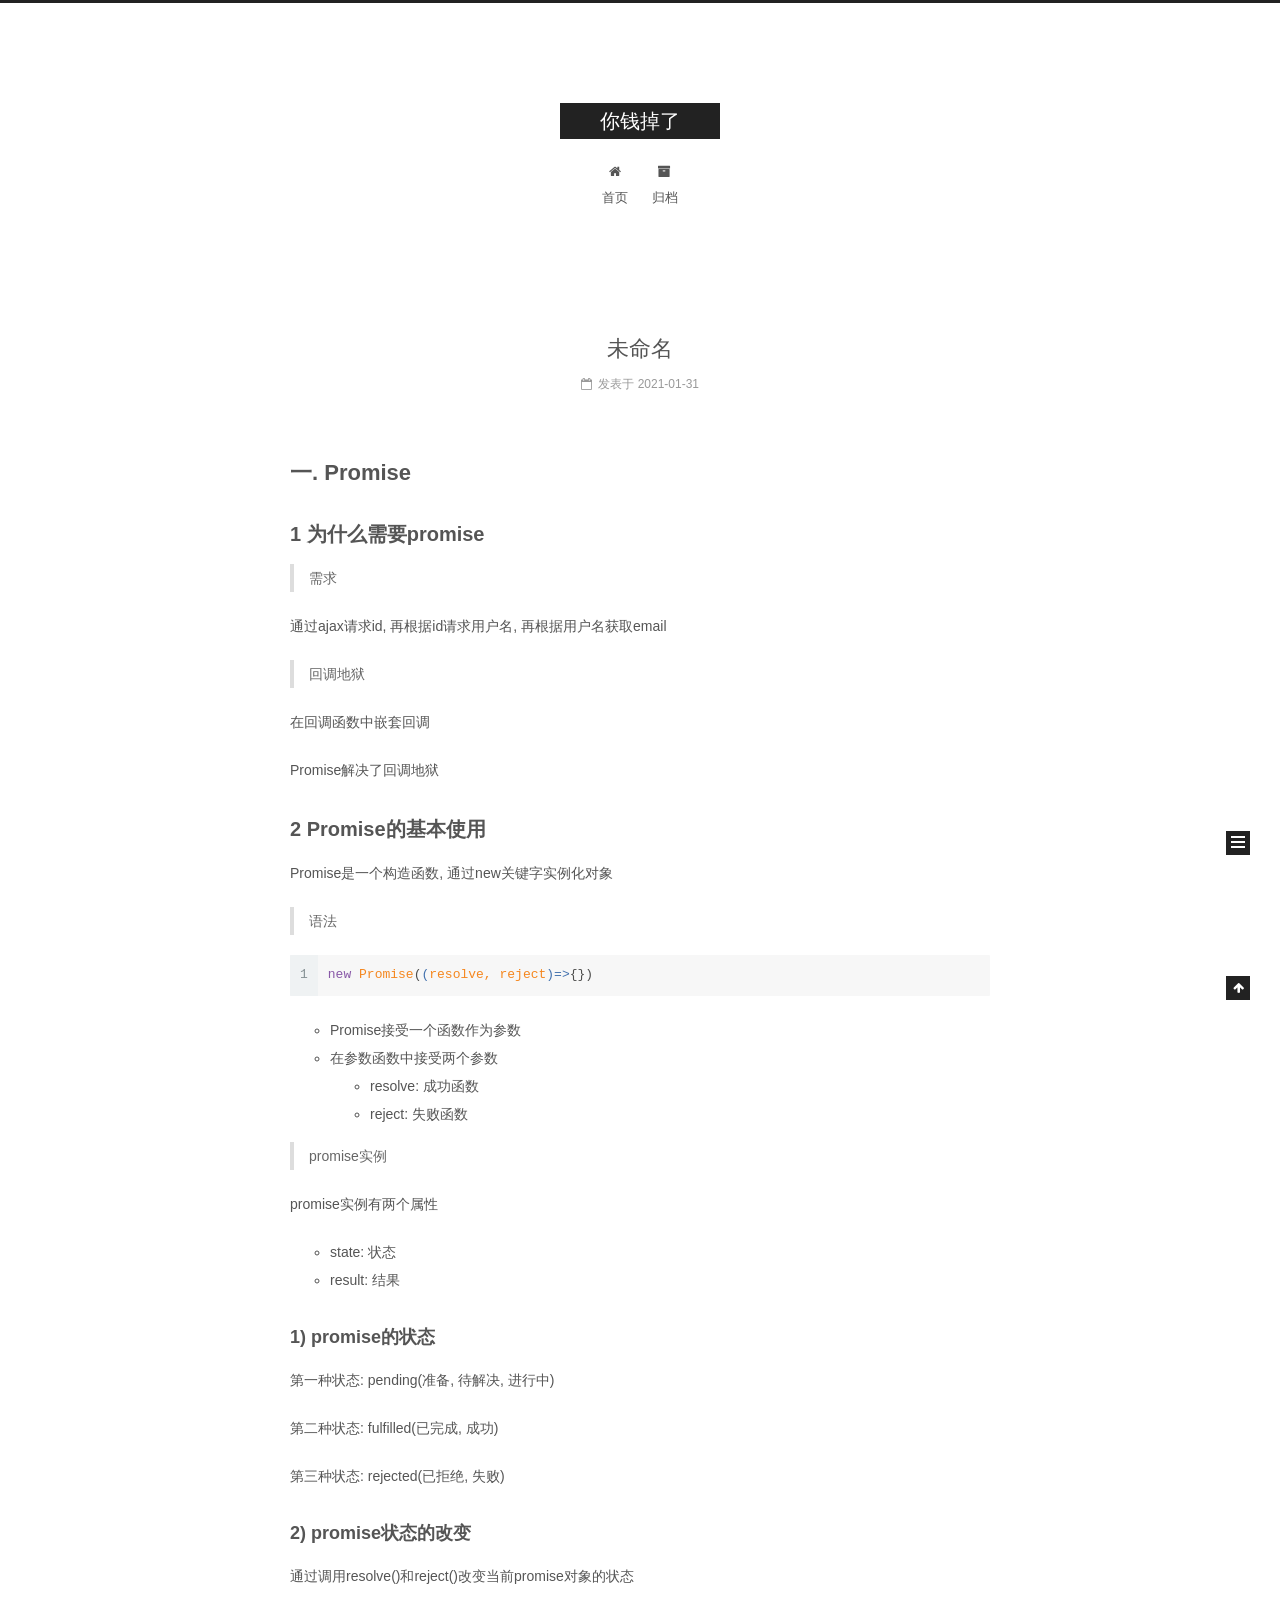
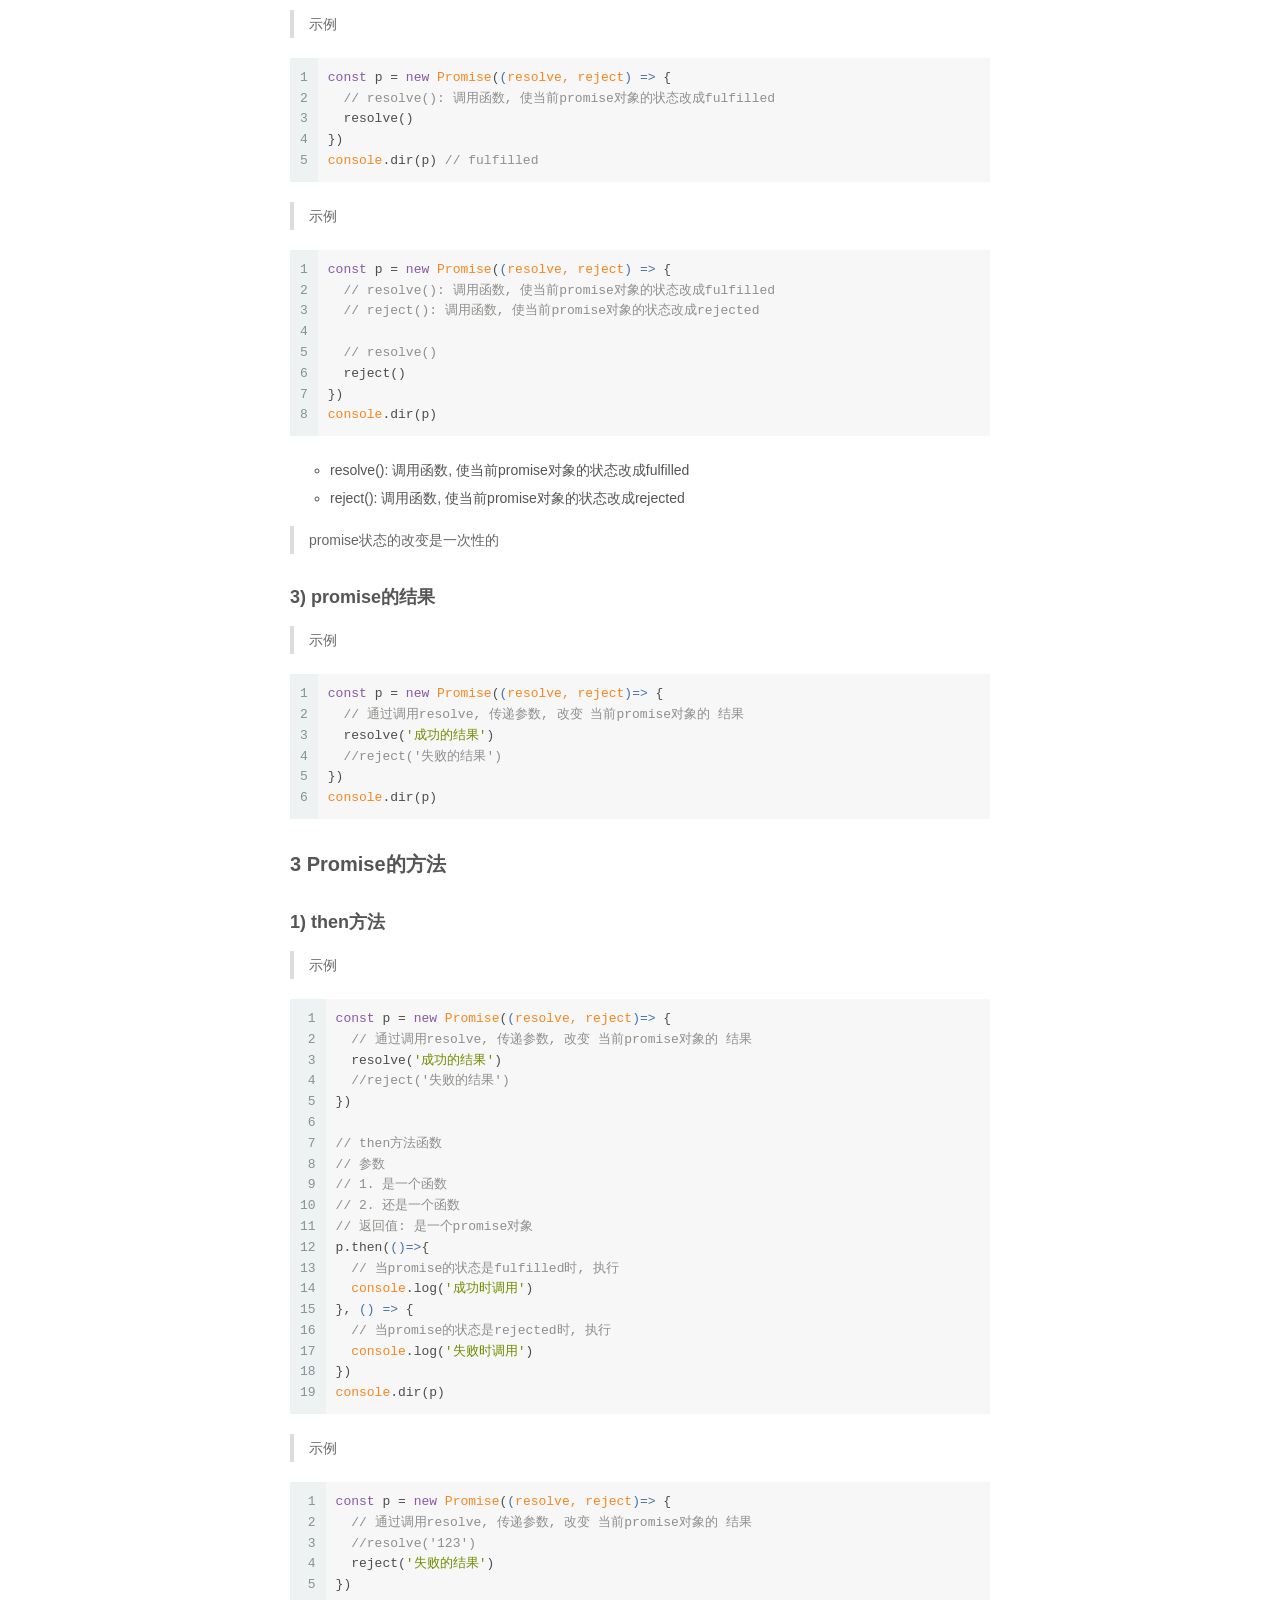
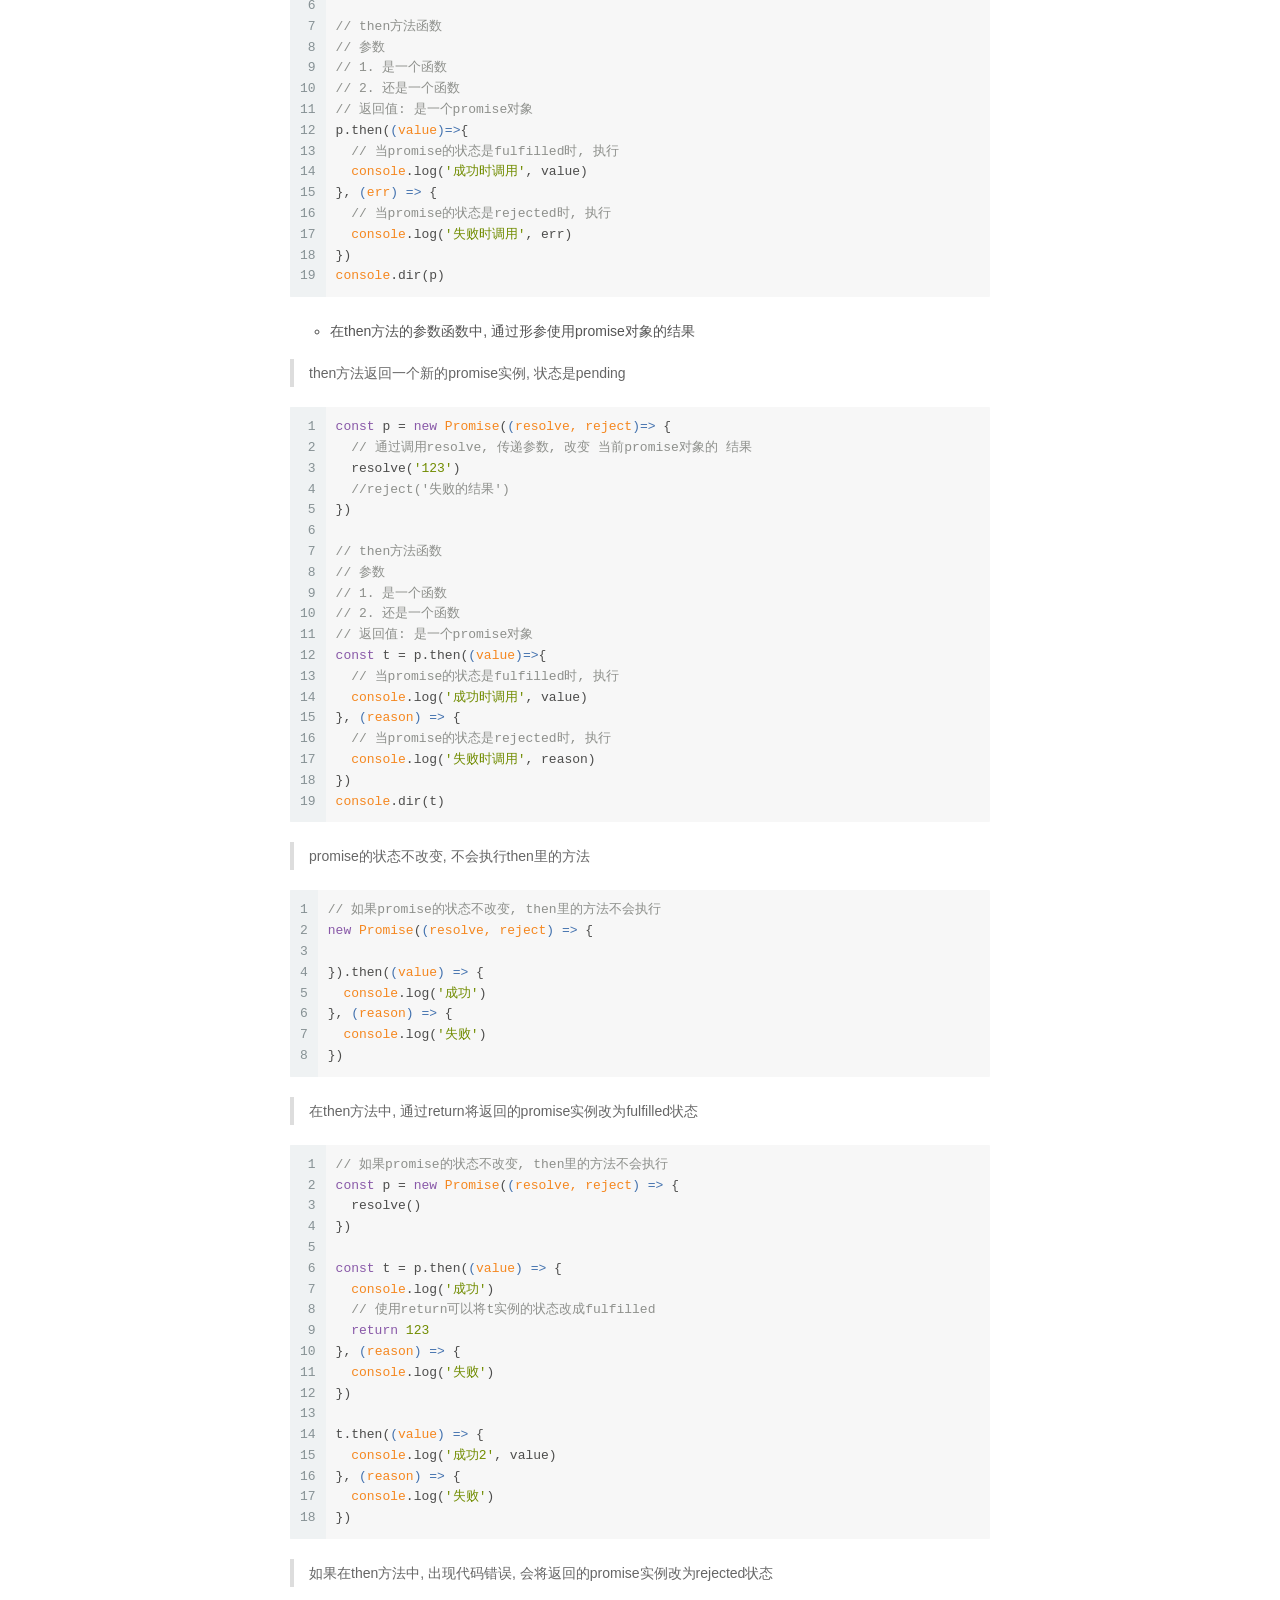
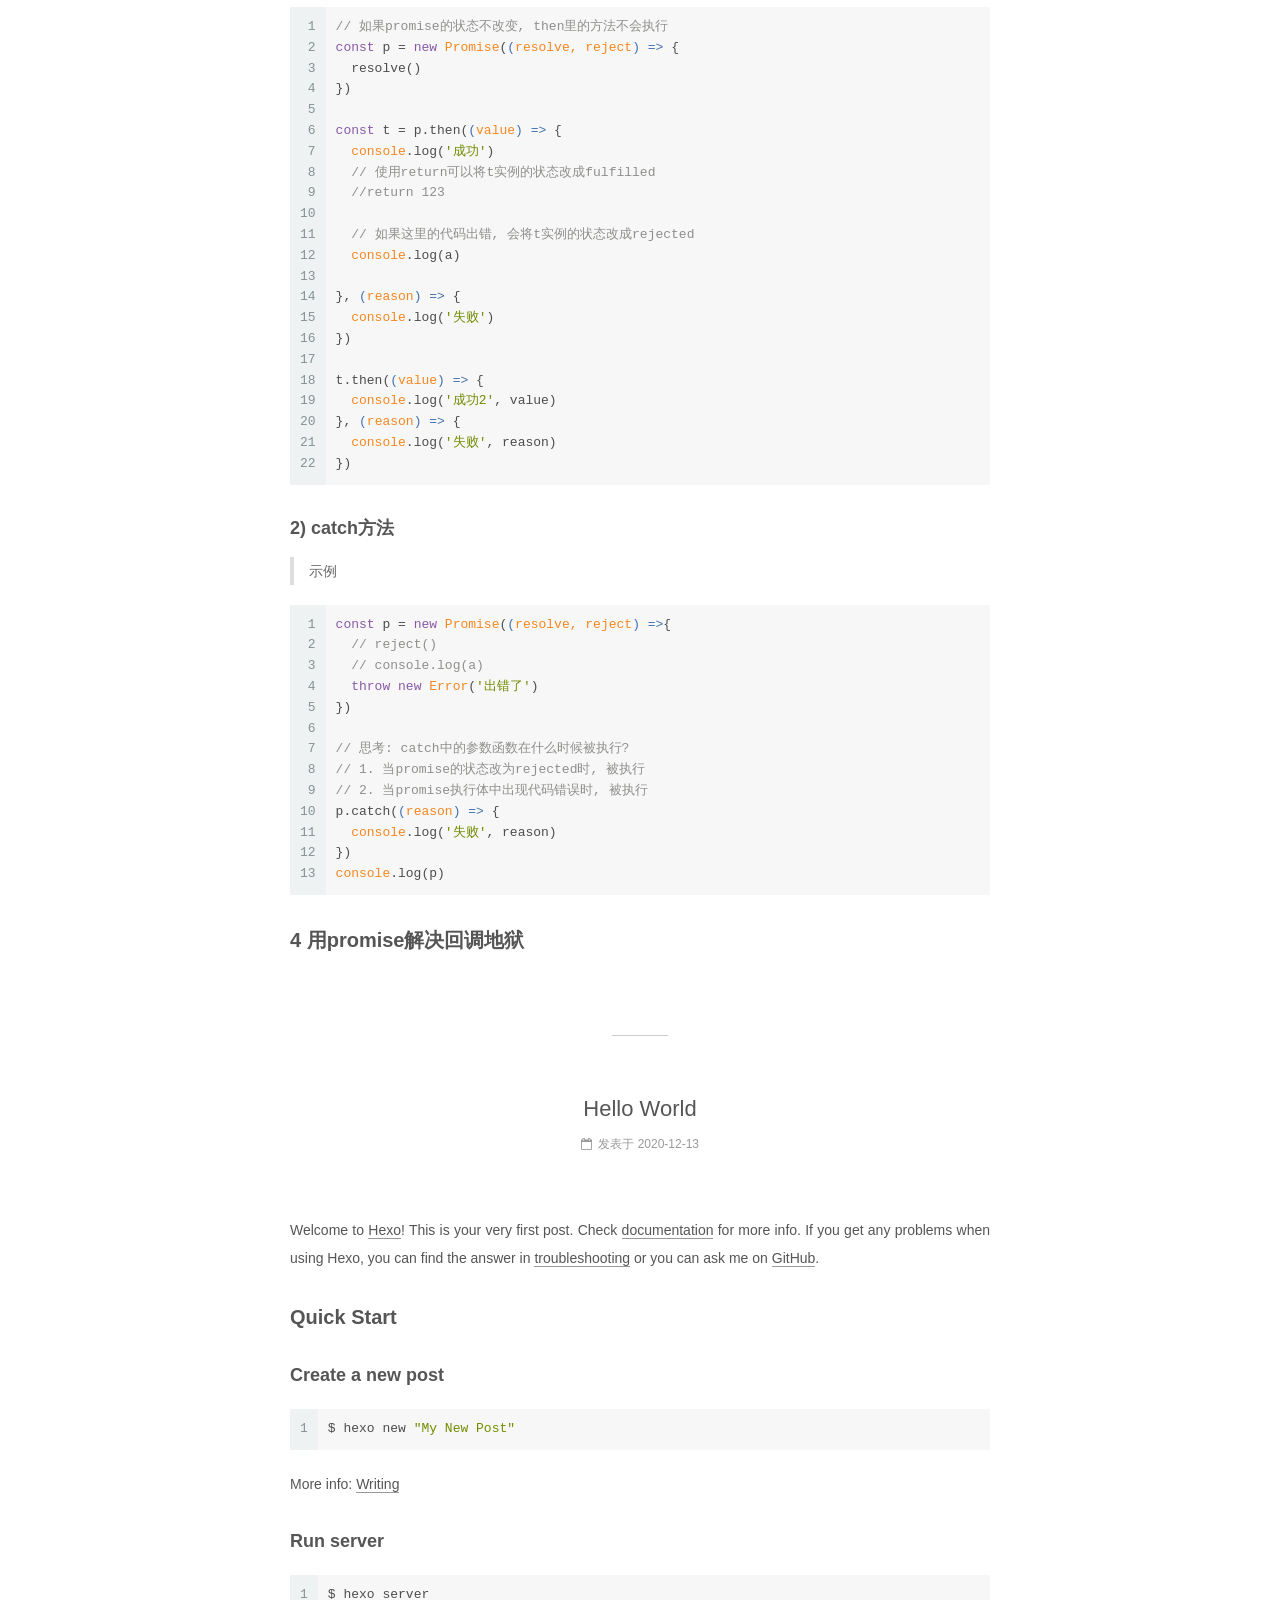
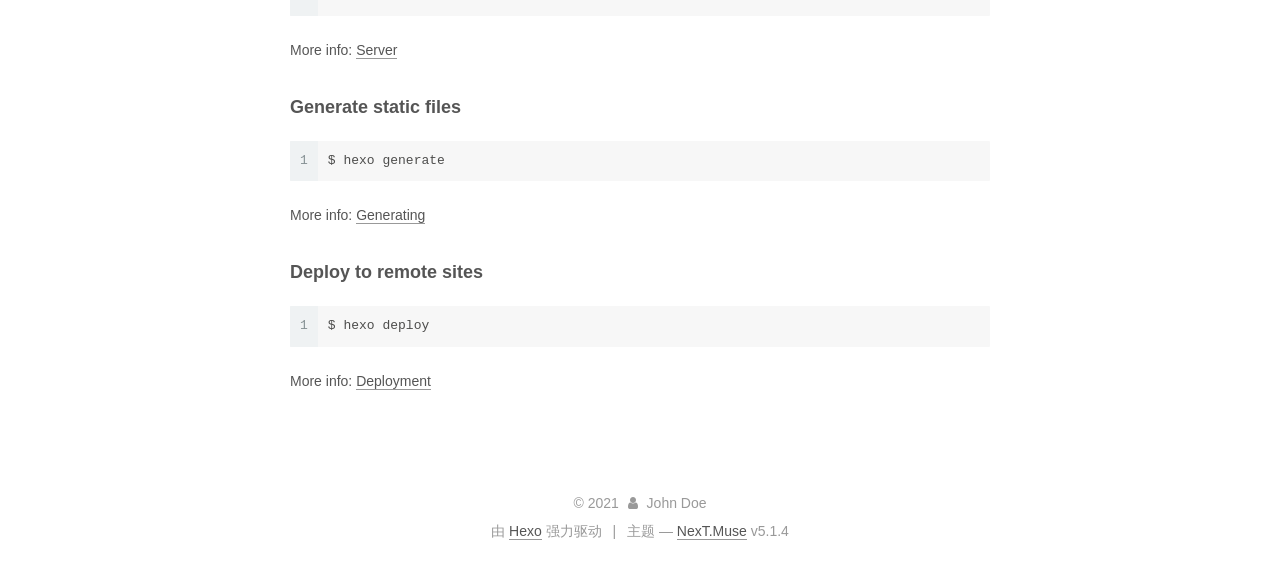
==== commit 2b29edff: "Site updated: 2021-01-31 20:30:15" ====
--- a/index.html
+++ b/index.html
@@ -5,7 +5,7 @@
   
 
 
-<html class="theme-next muse use-motion" lang="en">
+<html class="theme-next muse use-motion" lang="zh-Hans">
 <head>
   <meta charset="UTF-8"/>
 <meta http-equiv="X-UA-Compatible" content="IE=edge" />
@@ -83,7 +83,7 @@
 <meta property="og:title" content="你钱掉了">
 <meta property="og:url" content="http://example.com/index.html">
 <meta property="og:site_name" content="你钱掉了">
-<meta property="og:locale" content="en_US">
+<meta property="og:locale">
 <meta property="article:author" content="John Doe">
 <meta name="twitter:card" content="summary">
 
@@ -101,7 +101,7 @@
     motion: {"enable":true,"async":false,"transition":{"post_block":"fadeIn","post_header":"slideDownIn","post_body":"slideDownIn","coll_header":"slideLeftIn","sidebar":"slideUpIn"}},
     duoshuo: {
       userId: '0',
-      author: 'Author'
+      author: '博主'
     },
     algolia: {
       applicationID: '',
@@ -133,7 +133,7 @@
 
 <meta name="generator" content="Hexo 5.2.0"></head>
 
-<body itemscope itemtype="http://schema.org/WebPage" lang="en">
+<body itemscope itemtype="http://schema.org/WebPage" lang="zh-Hans">
 
   
   
@@ -182,7 +182,7 @@
             
               <i class="menu-item-icon fa fa-fw fa-home"></i> <br />
             
-            Home
+            首页
           </a>
         </li>
       
@@ -192,7 +192,7 @@
             
               <i class="menu-item-icon fa fa-fw fa-archive"></i> <br />
             
-            Archives
+            归档
           </a>
         </li>
       
@@ -229,7 +229,7 @@
   
   
   <div class="post-block">
-    <link itemprop="mainEntityOfPage" href="http://example.com/2020/12/13/hello-world/">
+    <link itemprop="mainEntityOfPage" href="http://example.com/2021/01/31/promise/">
 
     <span hidden itemprop="author" itemscope itemtype="http://schema.org/Person">
       <meta itemprop="name" content="">
@@ -248,7 +248,7 @@
         
           <h1 class="post-title" itemprop="name headline">
                 
-                <a class="post-title-link" href="/2020/12/13/hello-world/" itemprop="url">Hello World</a></h1>
+                <a class="post-title-link" href="/2021/01/31/promise/" itemprop="url">未命名</a></h1>
         
 
         <div class="post-meta">
@@ -258,9 +258,223 @@
                 <i class="fa fa-calendar-o"></i>
               </span>
               
-                <span class="post-meta-item-text">Posted on</span>
+                <span class="post-meta-item-text">发表于</span>
               
-              <time title="Post created" itemprop="dateCreated datePublished" datetime="2020-12-13T19:43:25+08:00">
+              <time title="创建于" itemprop="dateCreated datePublished" datetime="2021-01-31T20:26:28+08:00">
+                2021-01-31
+              </time>
+            
+
+            
+
+            
+          </span>
+
+          
+
+          
+            
+          
+
+          
+          
+
+          
+
+          
+
+          
+
+        </div>
+      </header>
+    
+
+    
+    
+    
+    <div class="post-body" itemprop="articleBody">
+
+      
+      
+
+      
+        
+          
+            <h1 id="一-Promise"><a href="#一-Promise" class="headerlink" title="一. Promise"></a>一. Promise</h1><h2 id="1-为什么需要promise"><a href="#1-为什么需要promise" class="headerlink" title="1 为什么需要promise"></a>1 为什么需要promise</h2><blockquote>
+<p>需求</p>
+</blockquote>
+<p>通过ajax请求id, 再根据id请求用户名, 再根据用户名获取email</p>
+<blockquote>
+<p>回调地狱</p>
+</blockquote>
+<p>在回调函数中嵌套回调</p>
+<p>Promise解决了回调地狱</p>
+<h2 id="2-Promise的基本使用"><a href="#2-Promise的基本使用" class="headerlink" title="2 Promise的基本使用"></a>2 Promise的基本使用</h2><p>Promise是一个构造函数, 通过new关键字实例化对象</p>
+<blockquote>
+<p>语法</p>
+</blockquote>
+<figure class="highlight js"><table><tr><td class="gutter"><pre><span class="line">1</span><br></pre></td><td class="code"><pre><span class="line"><span class="keyword">new</span> <span class="built_in">Promise</span>(<span class="function">(<span class="params">resolve, reject</span>)=&gt;</span>&#123;&#125;)</span><br></pre></td></tr></table></figure>
+
+<ul>
+<li>Promise接受一个函数作为参数</li>
+<li>在参数函数中接受两个参数<ul>
+<li>resolve: 成功函数</li>
+<li>reject: 失败函数</li>
+</ul>
+</li>
+</ul>
+<blockquote>
+<p>promise实例</p>
+</blockquote>
+<p>promise实例有两个属性</p>
+<ul>
+<li>state: 状态</li>
+<li>result: 结果</li>
+</ul>
+<h3 id="1-promise的状态"><a href="#1-promise的状态" class="headerlink" title="1) promise的状态"></a>1) promise的状态</h3><p>第一种状态: pending(准备, 待解决, 进行中)</p>
+<p>第二种状态: fulfilled(已完成, 成功)</p>
+<p>第三种状态: rejected(已拒绝, 失败)</p>
+<h3 id="2-promise状态的改变"><a href="#2-promise状态的改变" class="headerlink" title="2) promise状态的改变"></a>2) promise状态的改变</h3><p>通过调用resolve()和reject()改变当前promise对象的状态</p>
+<blockquote>
+<p>示例</p>
+</blockquote>
+<figure class="highlight js"><table><tr><td class="gutter"><pre><span class="line">1</span><br><span class="line">2</span><br><span class="line">3</span><br><span class="line">4</span><br><span class="line">5</span><br></pre></td><td class="code"><pre><span class="line"><span class="keyword">const</span> p = <span class="keyword">new</span> <span class="built_in">Promise</span>(<span class="function">(<span class="params">resolve, reject</span>) =&gt;</span> &#123;</span><br><span class="line">  <span class="comment">// resolve(): 调用函数, 使当前promise对象的状态改成fulfilled</span></span><br><span class="line">  resolve()</span><br><span class="line">&#125;)</span><br><span class="line"><span class="built_in">console</span>.dir(p) <span class="comment">// fulfilled</span></span><br></pre></td></tr></table></figure>
+
+<blockquote>
+<p>示例</p>
+</blockquote>
+<figure class="highlight js"><table><tr><td class="gutter"><pre><span class="line">1</span><br><span class="line">2</span><br><span class="line">3</span><br><span class="line">4</span><br><span class="line">5</span><br><span class="line">6</span><br><span class="line">7</span><br><span class="line">8</span><br></pre></td><td class="code"><pre><span class="line"><span class="keyword">const</span> p = <span class="keyword">new</span> <span class="built_in">Promise</span>(<span class="function">(<span class="params">resolve, reject</span>) =&gt;</span> &#123;</span><br><span class="line">  <span class="comment">// resolve(): 调用函数, 使当前promise对象的状态改成fulfilled</span></span><br><span class="line">  <span class="comment">// reject(): 调用函数, 使当前promise对象的状态改成rejected</span></span><br><span class="line"></span><br><span class="line">  <span class="comment">// resolve()</span></span><br><span class="line">  reject()</span><br><span class="line">&#125;)</span><br><span class="line"><span class="built_in">console</span>.dir(p)</span><br></pre></td></tr></table></figure>
+
+<ul>
+<li>resolve(): 调用函数, 使当前promise对象的状态改成fulfilled</li>
+<li>reject(): 调用函数, 使当前promise对象的状态改成rejected</li>
+</ul>
+<blockquote>
+<p>promise状态的改变是一次性的</p>
+</blockquote>
+<h3 id="3-promise的结果"><a href="#3-promise的结果" class="headerlink" title="3) promise的结果"></a>3) promise的结果</h3><blockquote>
+<p>示例</p>
+</blockquote>
+<figure class="highlight js"><table><tr><td class="gutter"><pre><span class="line">1</span><br><span class="line">2</span><br><span class="line">3</span><br><span class="line">4</span><br><span class="line">5</span><br><span class="line">6</span><br></pre></td><td class="code"><pre><span class="line"><span class="keyword">const</span> p = <span class="keyword">new</span> <span class="built_in">Promise</span>(<span class="function">(<span class="params">resolve, reject</span>)=&gt;</span> &#123;</span><br><span class="line">  <span class="comment">// 通过调用resolve, 传递参数, 改变 当前promise对象的 结果</span></span><br><span class="line">  resolve(<span class="string">&#x27;成功的结果&#x27;</span>)</span><br><span class="line">  <span class="comment">//reject(&#x27;失败的结果&#x27;)</span></span><br><span class="line">&#125;)</span><br><span class="line"><span class="built_in">console</span>.dir(p)</span><br></pre></td></tr></table></figure>
+
+<h2 id="3-Promise的方法"><a href="#3-Promise的方法" class="headerlink" title="3 Promise的方法"></a>3 Promise的方法</h2><h3 id="1-then方法"><a href="#1-then方法" class="headerlink" title="1) then方法"></a>1) then方法</h3><blockquote>
+<p>示例</p>
+</blockquote>
+<figure class="highlight js"><table><tr><td class="gutter"><pre><span class="line">1</span><br><span class="line">2</span><br><span class="line">3</span><br><span class="line">4</span><br><span class="line">5</span><br><span class="line">6</span><br><span class="line">7</span><br><span class="line">8</span><br><span class="line">9</span><br><span class="line">10</span><br><span class="line">11</span><br><span class="line">12</span><br><span class="line">13</span><br><span class="line">14</span><br><span class="line">15</span><br><span class="line">16</span><br><span class="line">17</span><br><span class="line">18</span><br><span class="line">19</span><br></pre></td><td class="code"><pre><span class="line"><span class="keyword">const</span> p = <span class="keyword">new</span> <span class="built_in">Promise</span>(<span class="function">(<span class="params">resolve, reject</span>)=&gt;</span> &#123;</span><br><span class="line">  <span class="comment">// 通过调用resolve, 传递参数, 改变 当前promise对象的 结果</span></span><br><span class="line">  resolve(<span class="string">&#x27;成功的结果&#x27;</span>)</span><br><span class="line">  <span class="comment">//reject(&#x27;失败的结果&#x27;)</span></span><br><span class="line">&#125;)</span><br><span class="line"></span><br><span class="line"><span class="comment">// then方法函数</span></span><br><span class="line"><span class="comment">// 参数</span></span><br><span class="line"><span class="comment">// 1. 是一个函数</span></span><br><span class="line"><span class="comment">// 2. 还是一个函数</span></span><br><span class="line"><span class="comment">// 返回值: 是一个promise对象</span></span><br><span class="line">p.then(<span class="function">()=&gt;</span>&#123;</span><br><span class="line">  <span class="comment">// 当promise的状态是fulfilled时, 执行</span></span><br><span class="line">  <span class="built_in">console</span>.log(<span class="string">&#x27;成功时调用&#x27;</span>)</span><br><span class="line">&#125;, <span class="function">() =&gt;</span> &#123;</span><br><span class="line">  <span class="comment">// 当promise的状态是rejected时, 执行</span></span><br><span class="line">  <span class="built_in">console</span>.log(<span class="string">&#x27;失败时调用&#x27;</span>)</span><br><span class="line">&#125;)</span><br><span class="line"><span class="built_in">console</span>.dir(p)</span><br></pre></td></tr></table></figure>
+
+<blockquote>
+<p>示例</p>
+</blockquote>
+<figure class="highlight js"><table><tr><td class="gutter"><pre><span class="line">1</span><br><span class="line">2</span><br><span class="line">3</span><br><span class="line">4</span><br><span class="line">5</span><br><span class="line">6</span><br><span class="line">7</span><br><span class="line">8</span><br><span class="line">9</span><br><span class="line">10</span><br><span class="line">11</span><br><span class="line">12</span><br><span class="line">13</span><br><span class="line">14</span><br><span class="line">15</span><br><span class="line">16</span><br><span class="line">17</span><br><span class="line">18</span><br><span class="line">19</span><br></pre></td><td class="code"><pre><span class="line"><span class="keyword">const</span> p = <span class="keyword">new</span> <span class="built_in">Promise</span>(<span class="function">(<span class="params">resolve, reject</span>)=&gt;</span> &#123;</span><br><span class="line">  <span class="comment">// 通过调用resolve, 传递参数, 改变 当前promise对象的 结果</span></span><br><span class="line">  <span class="comment">//resolve(&#x27;123&#x27;)</span></span><br><span class="line">  reject(<span class="string">&#x27;失败的结果&#x27;</span>)</span><br><span class="line">&#125;)</span><br><span class="line"></span><br><span class="line"><span class="comment">// then方法函数</span></span><br><span class="line"><span class="comment">// 参数</span></span><br><span class="line"><span class="comment">// 1. 是一个函数</span></span><br><span class="line"><span class="comment">// 2. 还是一个函数</span></span><br><span class="line"><span class="comment">// 返回值: 是一个promise对象</span></span><br><span class="line">p.then(<span class="function">(<span class="params">value</span>)=&gt;</span>&#123;</span><br><span class="line">  <span class="comment">// 当promise的状态是fulfilled时, 执行</span></span><br><span class="line">  <span class="built_in">console</span>.log(<span class="string">&#x27;成功时调用&#x27;</span>, value)</span><br><span class="line">&#125;, <span class="function">(<span class="params">err</span>) =&gt;</span> &#123;</span><br><span class="line">  <span class="comment">// 当promise的状态是rejected时, 执行</span></span><br><span class="line">  <span class="built_in">console</span>.log(<span class="string">&#x27;失败时调用&#x27;</span>, err)</span><br><span class="line">&#125;)</span><br><span class="line"><span class="built_in">console</span>.dir(p)</span><br></pre></td></tr></table></figure>
+
+<ul>
+<li>在then方法的参数函数中, 通过形参使用promise对象的结果</li>
+</ul>
+<blockquote>
+<p>then方法返回一个新的promise实例, 状态是pending</p>
+</blockquote>
+<figure class="highlight js"><table><tr><td class="gutter"><pre><span class="line">1</span><br><span class="line">2</span><br><span class="line">3</span><br><span class="line">4</span><br><span class="line">5</span><br><span class="line">6</span><br><span class="line">7</span><br><span class="line">8</span><br><span class="line">9</span><br><span class="line">10</span><br><span class="line">11</span><br><span class="line">12</span><br><span class="line">13</span><br><span class="line">14</span><br><span class="line">15</span><br><span class="line">16</span><br><span class="line">17</span><br><span class="line">18</span><br><span class="line">19</span><br></pre></td><td class="code"><pre><span class="line"><span class="keyword">const</span> p = <span class="keyword">new</span> <span class="built_in">Promise</span>(<span class="function">(<span class="params">resolve, reject</span>)=&gt;</span> &#123;</span><br><span class="line">  <span class="comment">// 通过调用resolve, 传递参数, 改变 当前promise对象的 结果</span></span><br><span class="line">  resolve(<span class="string">&#x27;123&#x27;</span>)</span><br><span class="line">  <span class="comment">//reject(&#x27;失败的结果&#x27;)</span></span><br><span class="line">&#125;)</span><br><span class="line"></span><br><span class="line"><span class="comment">// then方法函数</span></span><br><span class="line"><span class="comment">// 参数</span></span><br><span class="line"><span class="comment">// 1. 是一个函数</span></span><br><span class="line"><span class="comment">// 2. 还是一个函数</span></span><br><span class="line"><span class="comment">// 返回值: 是一个promise对象</span></span><br><span class="line"><span class="keyword">const</span> t = p.then(<span class="function">(<span class="params">value</span>)=&gt;</span>&#123;</span><br><span class="line">  <span class="comment">// 当promise的状态是fulfilled时, 执行</span></span><br><span class="line">  <span class="built_in">console</span>.log(<span class="string">&#x27;成功时调用&#x27;</span>, value)</span><br><span class="line">&#125;, <span class="function">(<span class="params">reason</span>) =&gt;</span> &#123;</span><br><span class="line">  <span class="comment">// 当promise的状态是rejected时, 执行</span></span><br><span class="line">  <span class="built_in">console</span>.log(<span class="string">&#x27;失败时调用&#x27;</span>, reason)</span><br><span class="line">&#125;)</span><br><span class="line"><span class="built_in">console</span>.dir(t)</span><br></pre></td></tr></table></figure>
+
+<blockquote>
+<p>promise的状态不改变, 不会执行then里的方法</p>
+</blockquote>
+<figure class="highlight js"><table><tr><td class="gutter"><pre><span class="line">1</span><br><span class="line">2</span><br><span class="line">3</span><br><span class="line">4</span><br><span class="line">5</span><br><span class="line">6</span><br><span class="line">7</span><br><span class="line">8</span><br></pre></td><td class="code"><pre><span class="line"><span class="comment">// 如果promise的状态不改变, then里的方法不会执行</span></span><br><span class="line"><span class="keyword">new</span> <span class="built_in">Promise</span>(<span class="function">(<span class="params">resolve, reject</span>) =&gt;</span> &#123;</span><br><span class="line"></span><br><span class="line">&#125;).then(<span class="function">(<span class="params">value</span>) =&gt;</span> &#123;</span><br><span class="line">  <span class="built_in">console</span>.log(<span class="string">&#x27;成功&#x27;</span>)</span><br><span class="line">&#125;, <span class="function">(<span class="params">reason</span>) =&gt;</span> &#123;</span><br><span class="line">  <span class="built_in">console</span>.log(<span class="string">&#x27;失败&#x27;</span>)</span><br><span class="line">&#125;)</span><br></pre></td></tr></table></figure>
+
+<blockquote>
+<p>在then方法中, 通过return将返回的promise实例改为fulfilled状态</p>
+</blockquote>
+<figure class="highlight js"><table><tr><td class="gutter"><pre><span class="line">1</span><br><span class="line">2</span><br><span class="line">3</span><br><span class="line">4</span><br><span class="line">5</span><br><span class="line">6</span><br><span class="line">7</span><br><span class="line">8</span><br><span class="line">9</span><br><span class="line">10</span><br><span class="line">11</span><br><span class="line">12</span><br><span class="line">13</span><br><span class="line">14</span><br><span class="line">15</span><br><span class="line">16</span><br><span class="line">17</span><br><span class="line">18</span><br></pre></td><td class="code"><pre><span class="line"><span class="comment">// 如果promise的状态不改变, then里的方法不会执行</span></span><br><span class="line"><span class="keyword">const</span> p = <span class="keyword">new</span> <span class="built_in">Promise</span>(<span class="function">(<span class="params">resolve, reject</span>) =&gt;</span> &#123;</span><br><span class="line">  resolve()</span><br><span class="line">&#125;)</span><br><span class="line"></span><br><span class="line"><span class="keyword">const</span> t = p.then(<span class="function">(<span class="params">value</span>) =&gt;</span> &#123;</span><br><span class="line">  <span class="built_in">console</span>.log(<span class="string">&#x27;成功&#x27;</span>)</span><br><span class="line">  <span class="comment">// 使用return可以将t实例的状态改成fulfilled</span></span><br><span class="line">  <span class="keyword">return</span> <span class="number">123</span></span><br><span class="line">&#125;, <span class="function">(<span class="params">reason</span>) =&gt;</span> &#123;</span><br><span class="line">  <span class="built_in">console</span>.log(<span class="string">&#x27;失败&#x27;</span>)</span><br><span class="line">&#125;)</span><br><span class="line"></span><br><span class="line">t.then(<span class="function">(<span class="params">value</span>) =&gt;</span> &#123;</span><br><span class="line">  <span class="built_in">console</span>.log(<span class="string">&#x27;成功2&#x27;</span>, value)</span><br><span class="line">&#125;, <span class="function">(<span class="params">reason</span>) =&gt;</span> &#123;</span><br><span class="line">  <span class="built_in">console</span>.log(<span class="string">&#x27;失败&#x27;</span>)</span><br><span class="line">&#125;)</span><br></pre></td></tr></table></figure>
+
+<blockquote>
+<p>如果在then方法中, 出现代码错误, 会将返回的promise实例改为rejected状态</p>
+</blockquote>
+<figure class="highlight js"><table><tr><td class="gutter"><pre><span class="line">1</span><br><span class="line">2</span><br><span class="line">3</span><br><span class="line">4</span><br><span class="line">5</span><br><span class="line">6</span><br><span class="line">7</span><br><span class="line">8</span><br><span class="line">9</span><br><span class="line">10</span><br><span class="line">11</span><br><span class="line">12</span><br><span class="line">13</span><br><span class="line">14</span><br><span class="line">15</span><br><span class="line">16</span><br><span class="line">17</span><br><span class="line">18</span><br><span class="line">19</span><br><span class="line">20</span><br><span class="line">21</span><br><span class="line">22</span><br></pre></td><td class="code"><pre><span class="line"><span class="comment">// 如果promise的状态不改变, then里的方法不会执行</span></span><br><span class="line"><span class="keyword">const</span> p = <span class="keyword">new</span> <span class="built_in">Promise</span>(<span class="function">(<span class="params">resolve, reject</span>) =&gt;</span> &#123;</span><br><span class="line">  resolve()</span><br><span class="line">&#125;)</span><br><span class="line"></span><br><span class="line"><span class="keyword">const</span> t = p.then(<span class="function">(<span class="params">value</span>) =&gt;</span> &#123;</span><br><span class="line">  <span class="built_in">console</span>.log(<span class="string">&#x27;成功&#x27;</span>)</span><br><span class="line">  <span class="comment">// 使用return可以将t实例的状态改成fulfilled</span></span><br><span class="line">  <span class="comment">//return 123</span></span><br><span class="line"></span><br><span class="line">  <span class="comment">// 如果这里的代码出错, 会将t实例的状态改成rejected</span></span><br><span class="line">  <span class="built_in">console</span>.log(a)</span><br><span class="line"></span><br><span class="line">&#125;, <span class="function">(<span class="params">reason</span>) =&gt;</span> &#123;</span><br><span class="line">  <span class="built_in">console</span>.log(<span class="string">&#x27;失败&#x27;</span>)</span><br><span class="line">&#125;)</span><br><span class="line"></span><br><span class="line">t.then(<span class="function">(<span class="params">value</span>) =&gt;</span> &#123;</span><br><span class="line">  <span class="built_in">console</span>.log(<span class="string">&#x27;成功2&#x27;</span>, value)</span><br><span class="line">&#125;, <span class="function">(<span class="params">reason</span>) =&gt;</span> &#123;</span><br><span class="line">  <span class="built_in">console</span>.log(<span class="string">&#x27;失败&#x27;</span>, reason)</span><br><span class="line">&#125;)</span><br></pre></td></tr></table></figure>
+
+<h3 id="2-catch方法"><a href="#2-catch方法" class="headerlink" title="2) catch方法"></a>2) catch方法</h3><blockquote>
+<p>示例</p>
+</blockquote>
+<figure class="highlight js"><table><tr><td class="gutter"><pre><span class="line">1</span><br><span class="line">2</span><br><span class="line">3</span><br><span class="line">4</span><br><span class="line">5</span><br><span class="line">6</span><br><span class="line">7</span><br><span class="line">8</span><br><span class="line">9</span><br><span class="line">10</span><br><span class="line">11</span><br><span class="line">12</span><br><span class="line">13</span><br></pre></td><td class="code"><pre><span class="line"><span class="keyword">const</span> p = <span class="keyword">new</span> <span class="built_in">Promise</span>(<span class="function">(<span class="params">resolve, reject</span>) =&gt;</span>&#123;</span><br><span class="line">  <span class="comment">// reject()</span></span><br><span class="line">  <span class="comment">// console.log(a)</span></span><br><span class="line">  <span class="keyword">throw</span> <span class="keyword">new</span> <span class="built_in">Error</span>(<span class="string">&#x27;出错了&#x27;</span>)</span><br><span class="line">&#125;)</span><br><span class="line"></span><br><span class="line"><span class="comment">// 思考: catch中的参数函数在什么时候被执行?</span></span><br><span class="line"><span class="comment">// 1. 当promise的状态改为rejected时, 被执行</span></span><br><span class="line"><span class="comment">// 2. 当promise执行体中出现代码错误时, 被执行</span></span><br><span class="line">p.catch(<span class="function">(<span class="params">reason</span>) =&gt;</span> &#123;</span><br><span class="line">  <span class="built_in">console</span>.log(<span class="string">&#x27;失败&#x27;</span>, reason)</span><br><span class="line">&#125;)</span><br><span class="line"><span class="built_in">console</span>.log(p)</span><br></pre></td></tr></table></figure>
+
+<h2 id="4-用promise解决回调地狱"><a href="#4-用promise解决回调地狱" class="headerlink" title="4 用promise解决回调地狱"></a>4 用promise解决回调地狱</h2>
+          
+        
+      
+    </div>
+    
+    
+    
+
+    
+
+    
+
+    
+
+    <footer class="post-footer">
+      
+
+      
+
+      
+
+      
+      
+        <div class="post-eof"></div>
+      
+    </footer>
+  </div>
+  
+  
+  
+  </article>
+
+
+    
+      
+
+  
+
+  
+  
+  
+
+  <article class="post post-type-normal" itemscope itemtype="http://schema.org/Article">
+  
+  
+  
+  <div class="post-block">
+    <link itemprop="mainEntityOfPage" href="http://example.com/2020/12/13/hello-world/">
+
+    <span hidden itemprop="author" itemscope itemtype="http://schema.org/Person">
+      <meta itemprop="name" content="">
+      <meta itemprop="description" content="">
+      <meta itemprop="image" content="/images/avatar.gif">
+    </span>
+
+    <span hidden itemprop="publisher" itemscope itemtype="http://schema.org/Organization">
+      <meta itemprop="name" content="你钱掉了">
+    </span>
+
+    
+      <header class="post-header">
+
+        
+        
+          <h1 class="post-title" itemprop="name headline">
+                
+                <a class="post-title-link" href="/2020/12/13/hello-world/" itemprop="url">Hello World</a></h1>
+        
+
+        <div class="post-meta">
+          <span class="post-time">
+            
+              <span class="post-meta-item-icon">
+                <i class="fa fa-calendar-o"></i>
+              </span>
+              
+                <span class="post-meta-item-text">发表于</span>
+              
+              <time title="创建于" itemprop="dateCreated datePublished" datetime="2020-12-13T19:43:25+08:00">
                 2020-12-13
               </time>
             
@@ -394,8 +608,8 @@
               
                 <a href="/archives/%20%7C%7C%20archive">
               
-                  <span class="site-state-item-count">1</span>
-                  <span class="site-state-item-name">posts</span>
+                  <span class="site-state-item-count">2</span>
+                  <span class="site-state-item-name">日志</span>
                 </a>
               </div>
             
@@ -408,6 +622,22 @@
 
           
 
+          
+            <div class="links-of-author motion-element">
+                
+                  <span class="links-of-author-item">
+                    <a href="https://github.com/litoom" target="_blank" title="GitHub">
+                      
+                        <i class="fa fa-fw fa-github"></i>GitHub</a>
+                  </span>
+                
+                  <span class="links-of-author-item">
+                    <a href="mailto:zzzq7503@sina.com" target="_blank" title="E-Mail">
+                      
+                        <i class="fa fa-fw fa-envelope"></i>E-Mail</a>
+                  </span>
+                
+            </div>
           
 
           
@@ -445,7 +675,7 @@
 </div>
 
 
-  <div class="powered-by">Powered by <a class="theme-link" target="_blank" href="https://hexo.io">Hexo</a></div>
+  <div class="powered-by">由 <a class="theme-link" target="_blank" href="https://hexo.io">Hexo</a> 强力驱动</div>
 
 
 
@@ -453,7 +683,7 @@
 
 
 
-  <div class="theme-info">Theme &mdash; <a class="theme-link" target="_blank" href="https://github.com/iissnan/hexo-theme-next">NexT.Muse</a> v5.1.4</div>
+  <div class="theme-info">主题 &mdash; <a class="theme-link" target="_blank" href="https://github.com/iissnan/hexo-theme-next">NexT.Muse</a> v5.1.4</div>
 
 
 
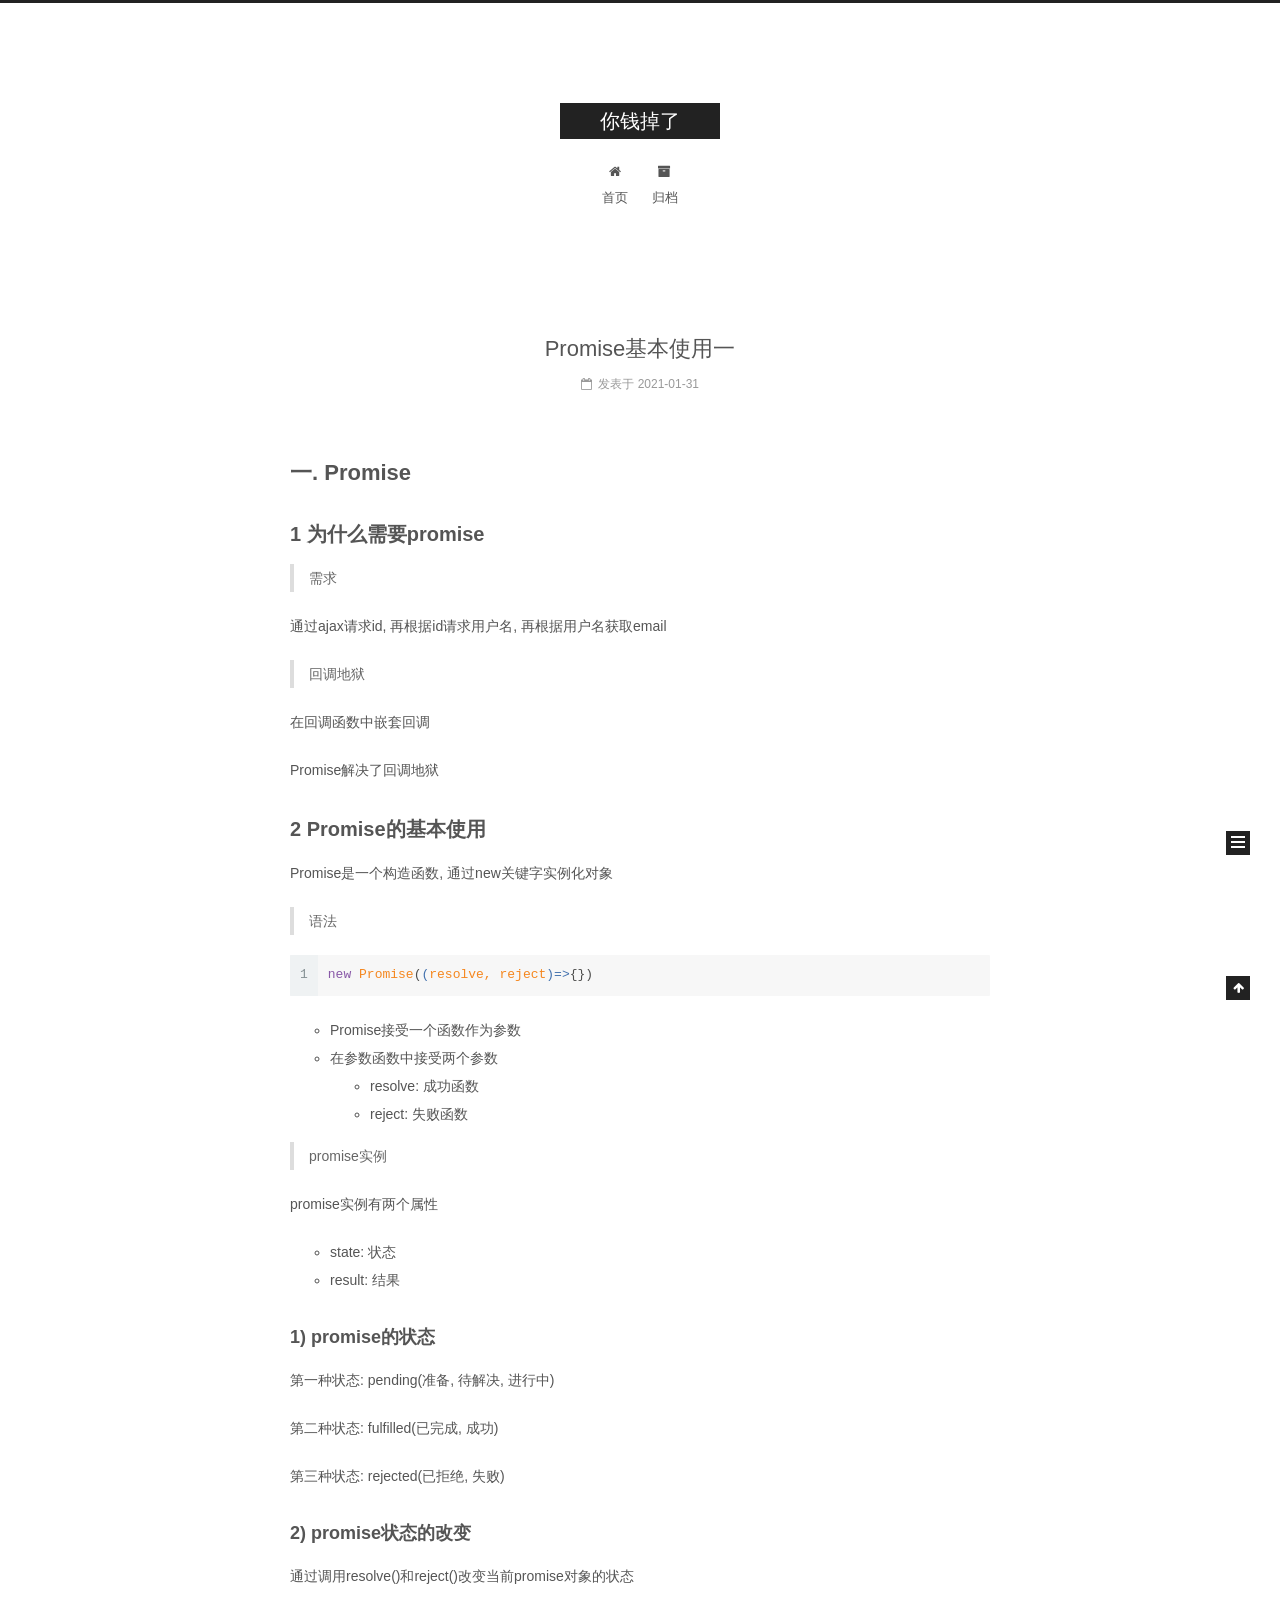
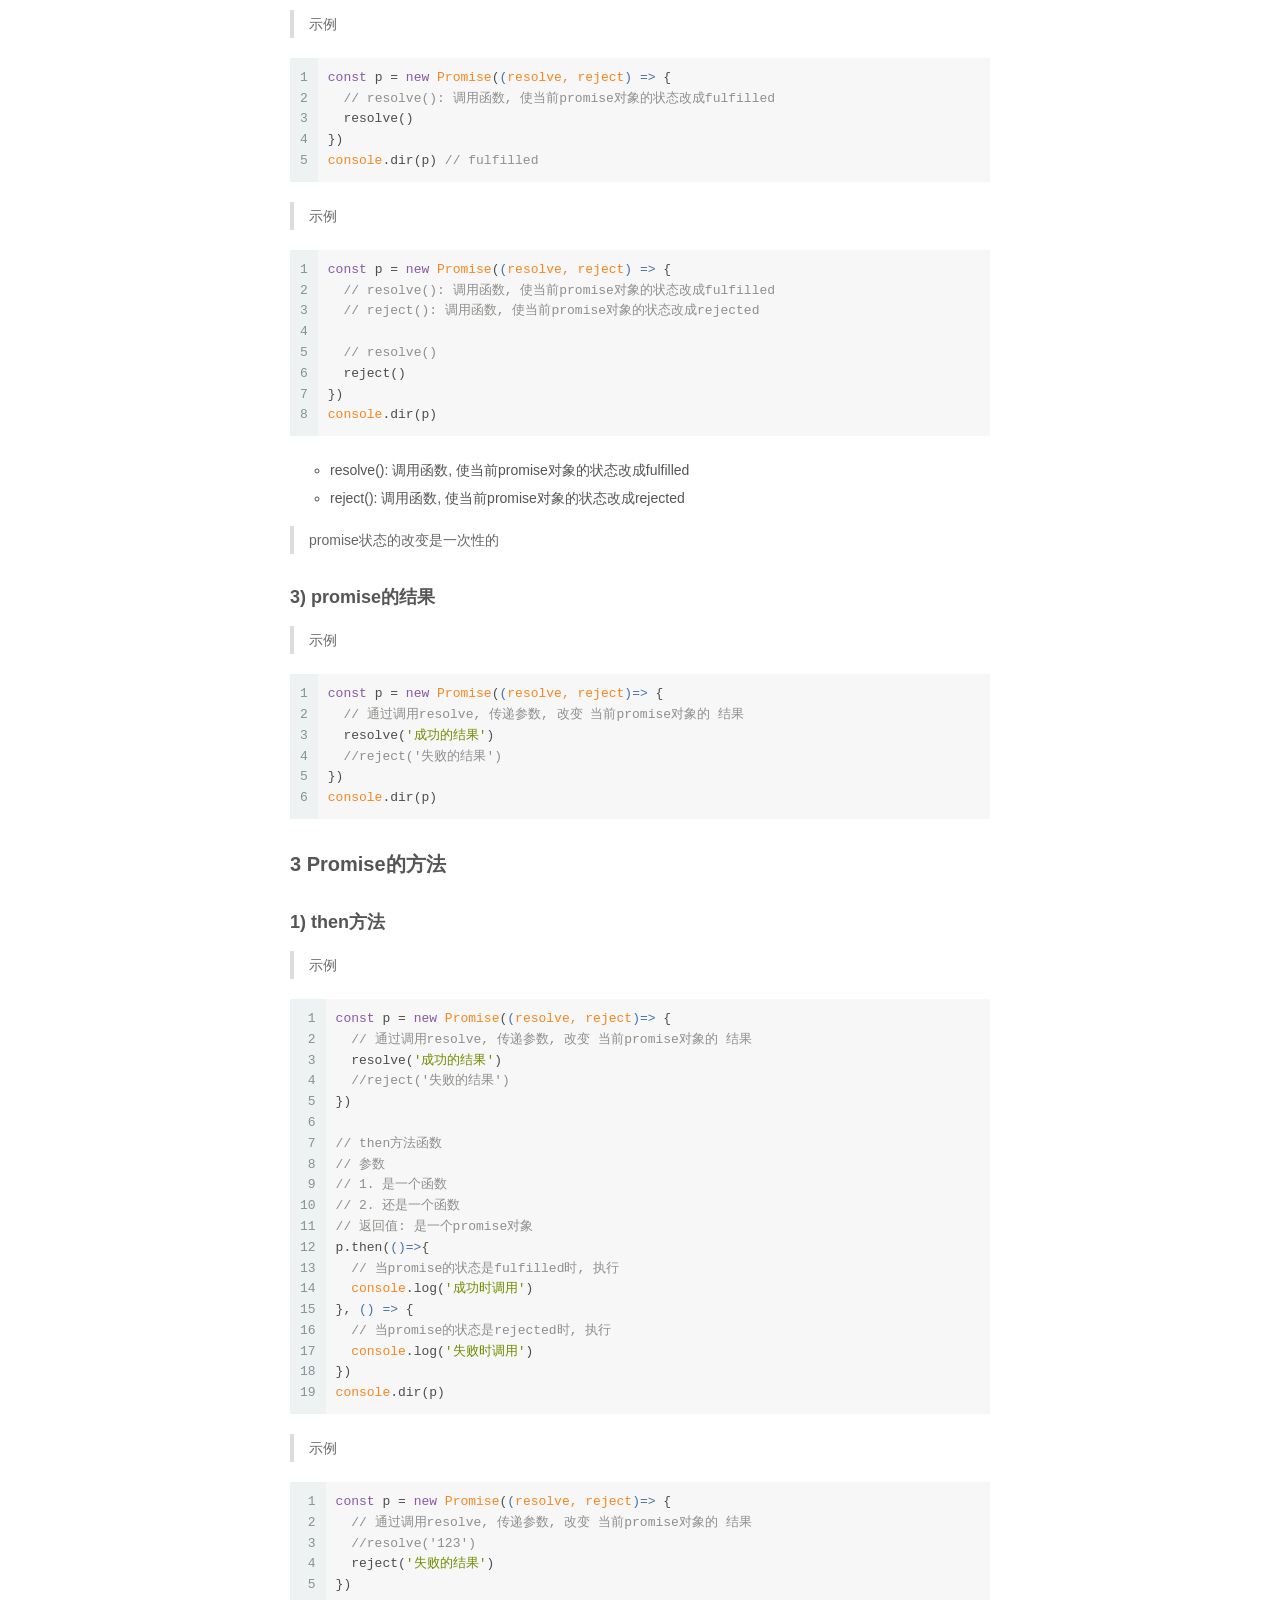
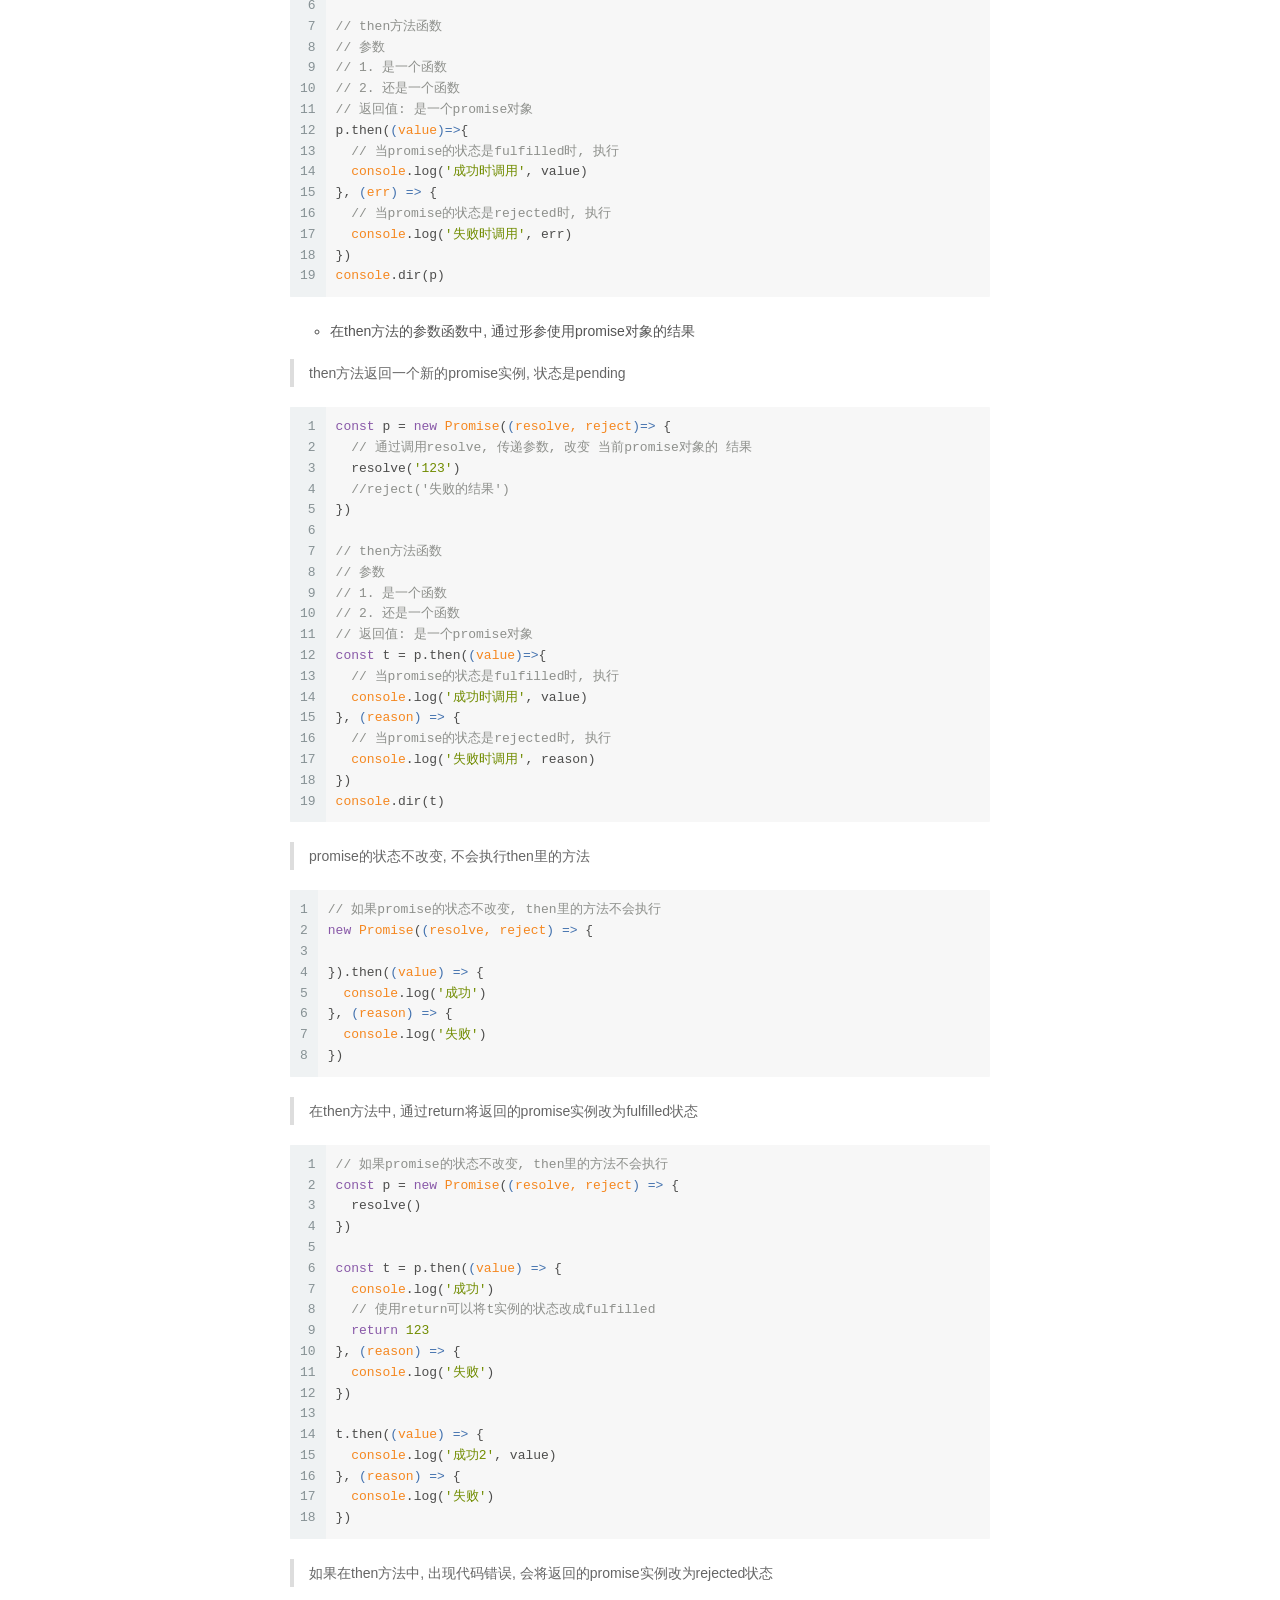
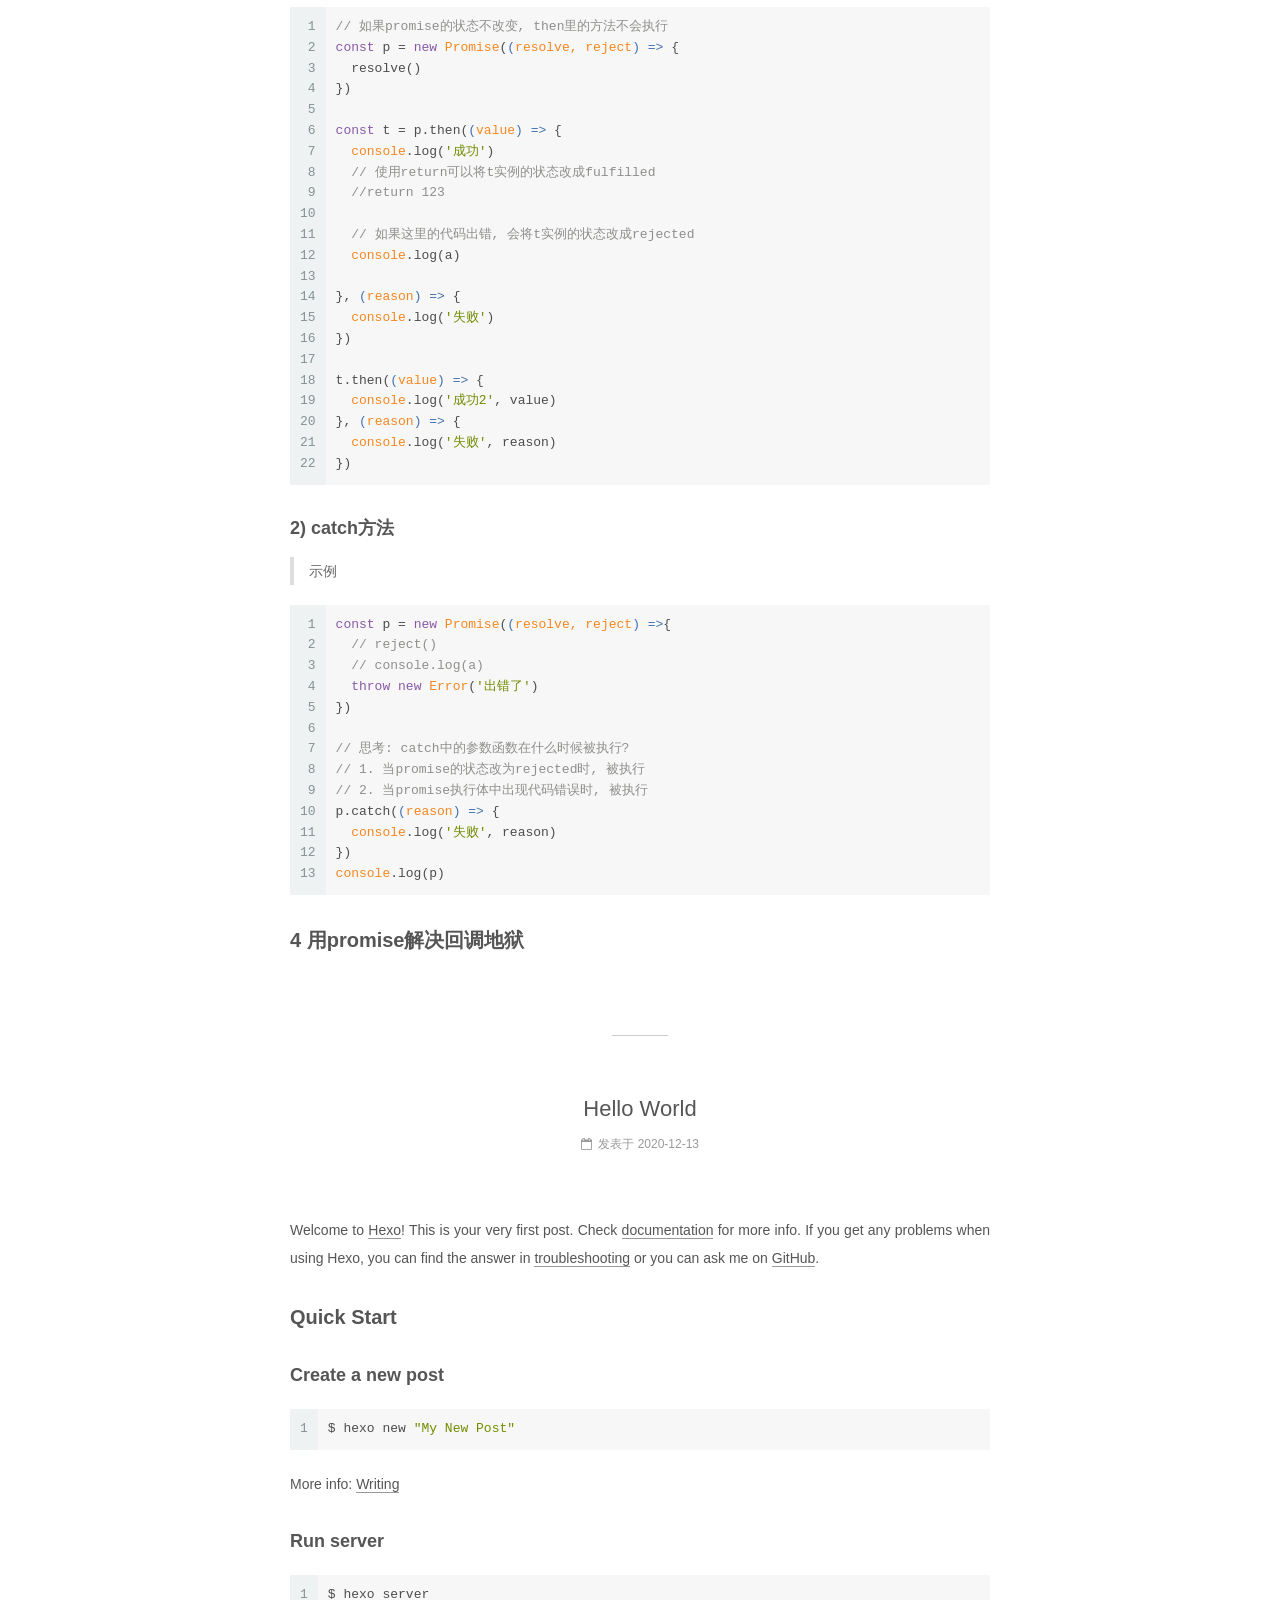
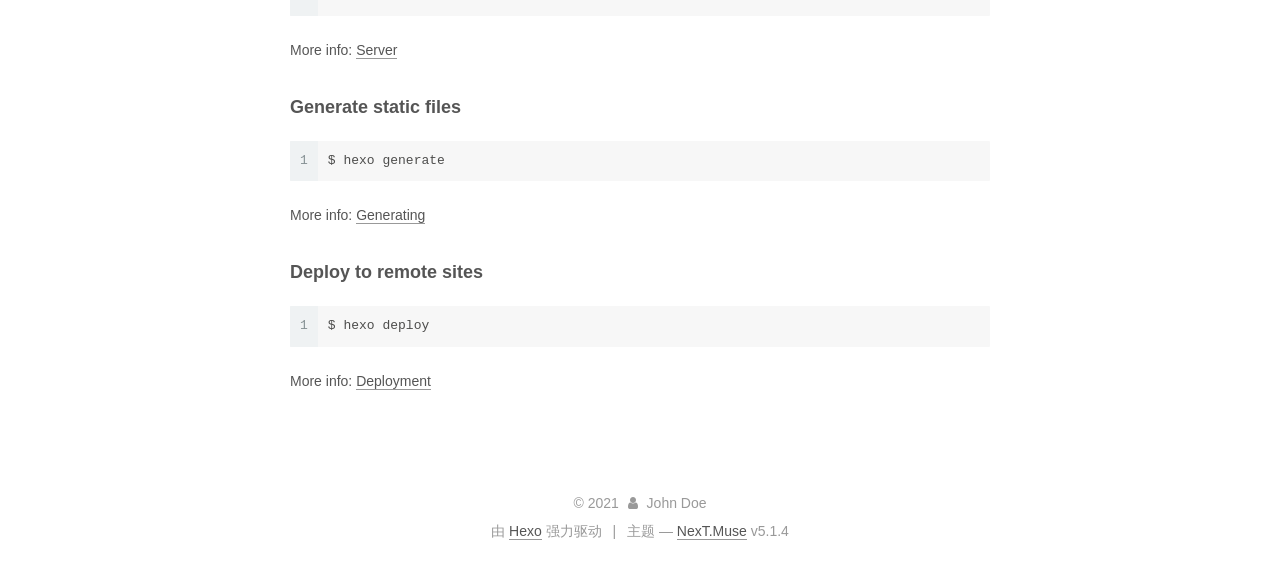
==== commit 01aae1c7: "Site updated: 2021-01-31 21:01:06" ====
--- a/index.html
+++ b/index.html
@@ -229,7 +229,7 @@
   
   
   <div class="post-block">
-    <link itemprop="mainEntityOfPage" href="http://example.com/2021/01/31/promise/">
+    <link itemprop="mainEntityOfPage" href="http://example.com/2021/01/31/Promise%E5%9F%BA%E6%9C%AC%E4%BD%BF%E7%94%A8%E4%B8%80/">
 
     <span hidden itemprop="author" itemscope itemtype="http://schema.org/Person">
       <meta itemprop="name" content="">
@@ -248,7 +248,7 @@
         
           <h1 class="post-title" itemprop="name headline">
                 
-                <a class="post-title-link" href="/2021/01/31/promise/" itemprop="url">未命名</a></h1>
+                <a class="post-title-link" href="/2021/01/31/Promise%E5%9F%BA%E6%9C%AC%E4%BD%BF%E7%94%A8%E4%B8%80/" itemprop="url">Promise基本使用一</a></h1>
         
 
         <div class="post-meta">
@@ -260,7 +260,7 @@
               
                 <span class="post-meta-item-text">发表于</span>
               
-              <time title="创建于" itemprop="dateCreated datePublished" datetime="2021-01-31T20:26:28+08:00">
+              <time title="创建于" itemprop="dateCreated datePublished" datetime="2021-01-31T21:00:20+08:00">
                 2021-01-31
               </time>
             
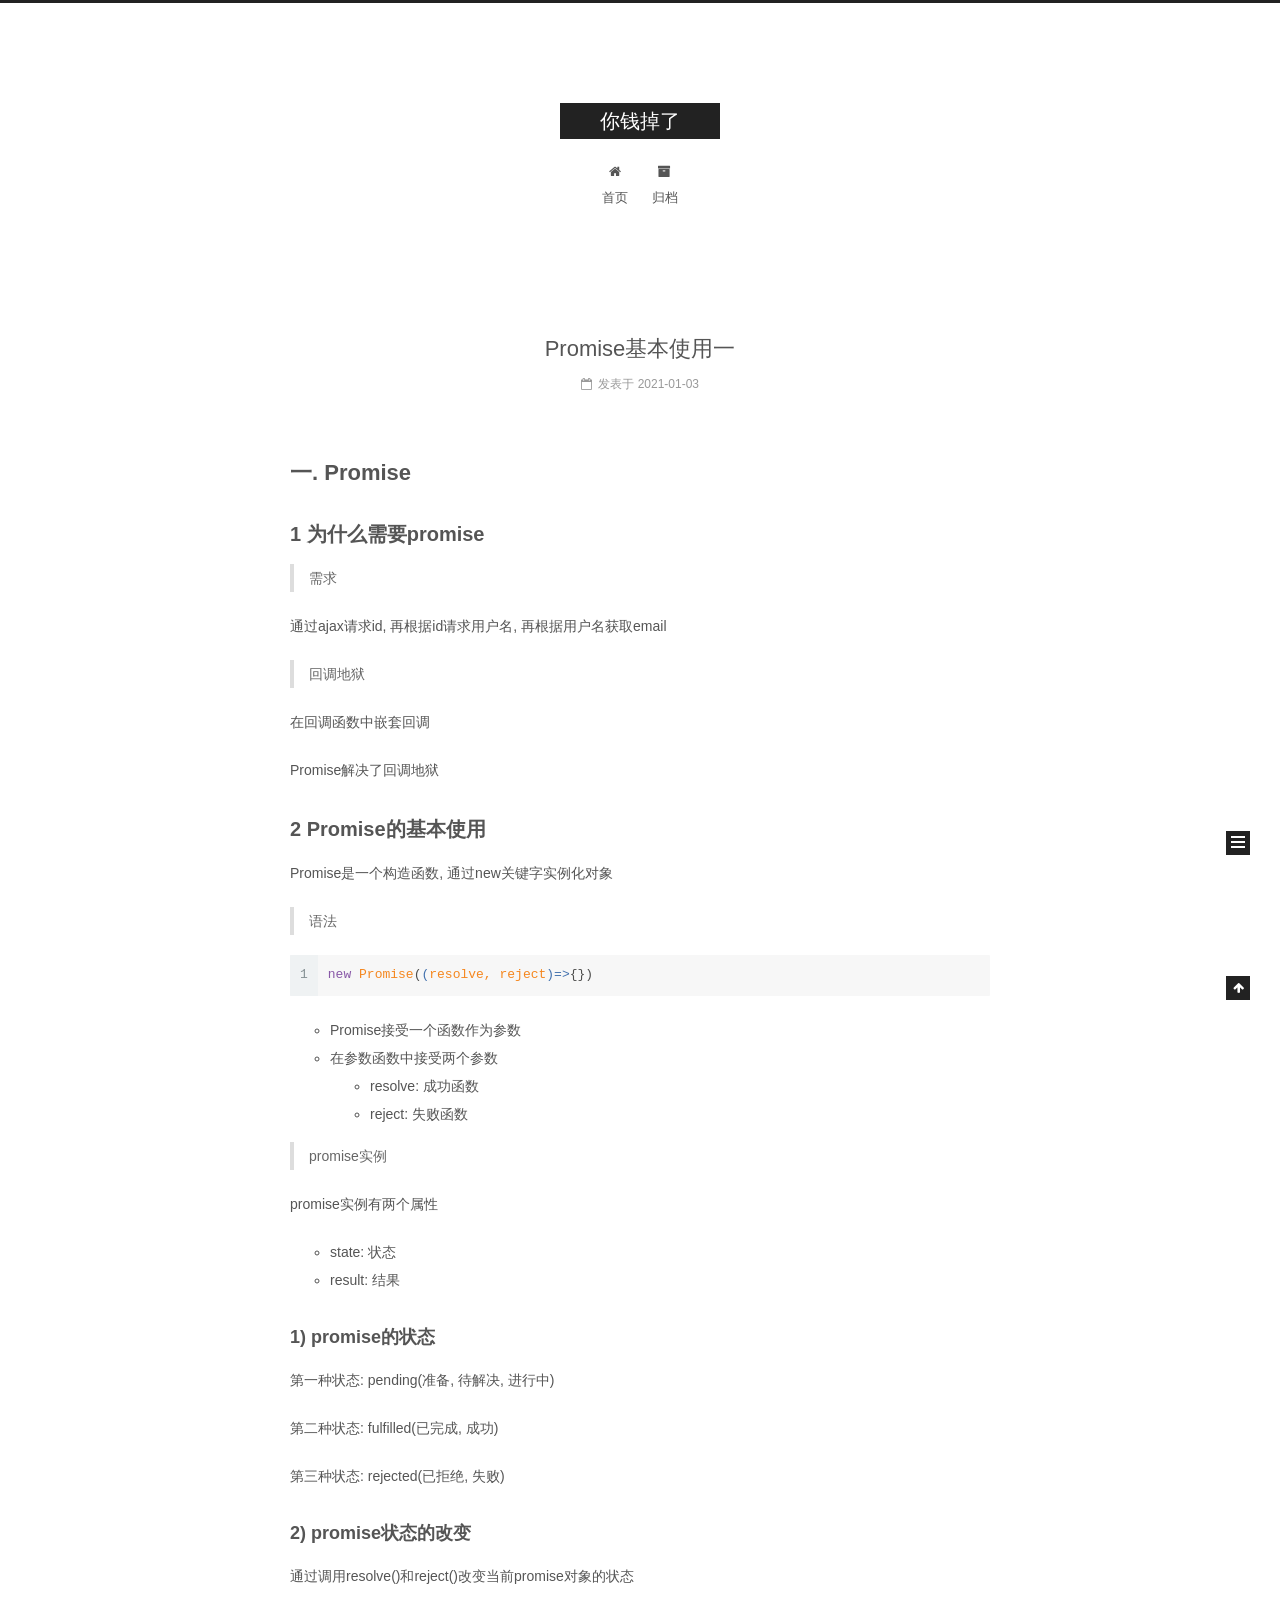
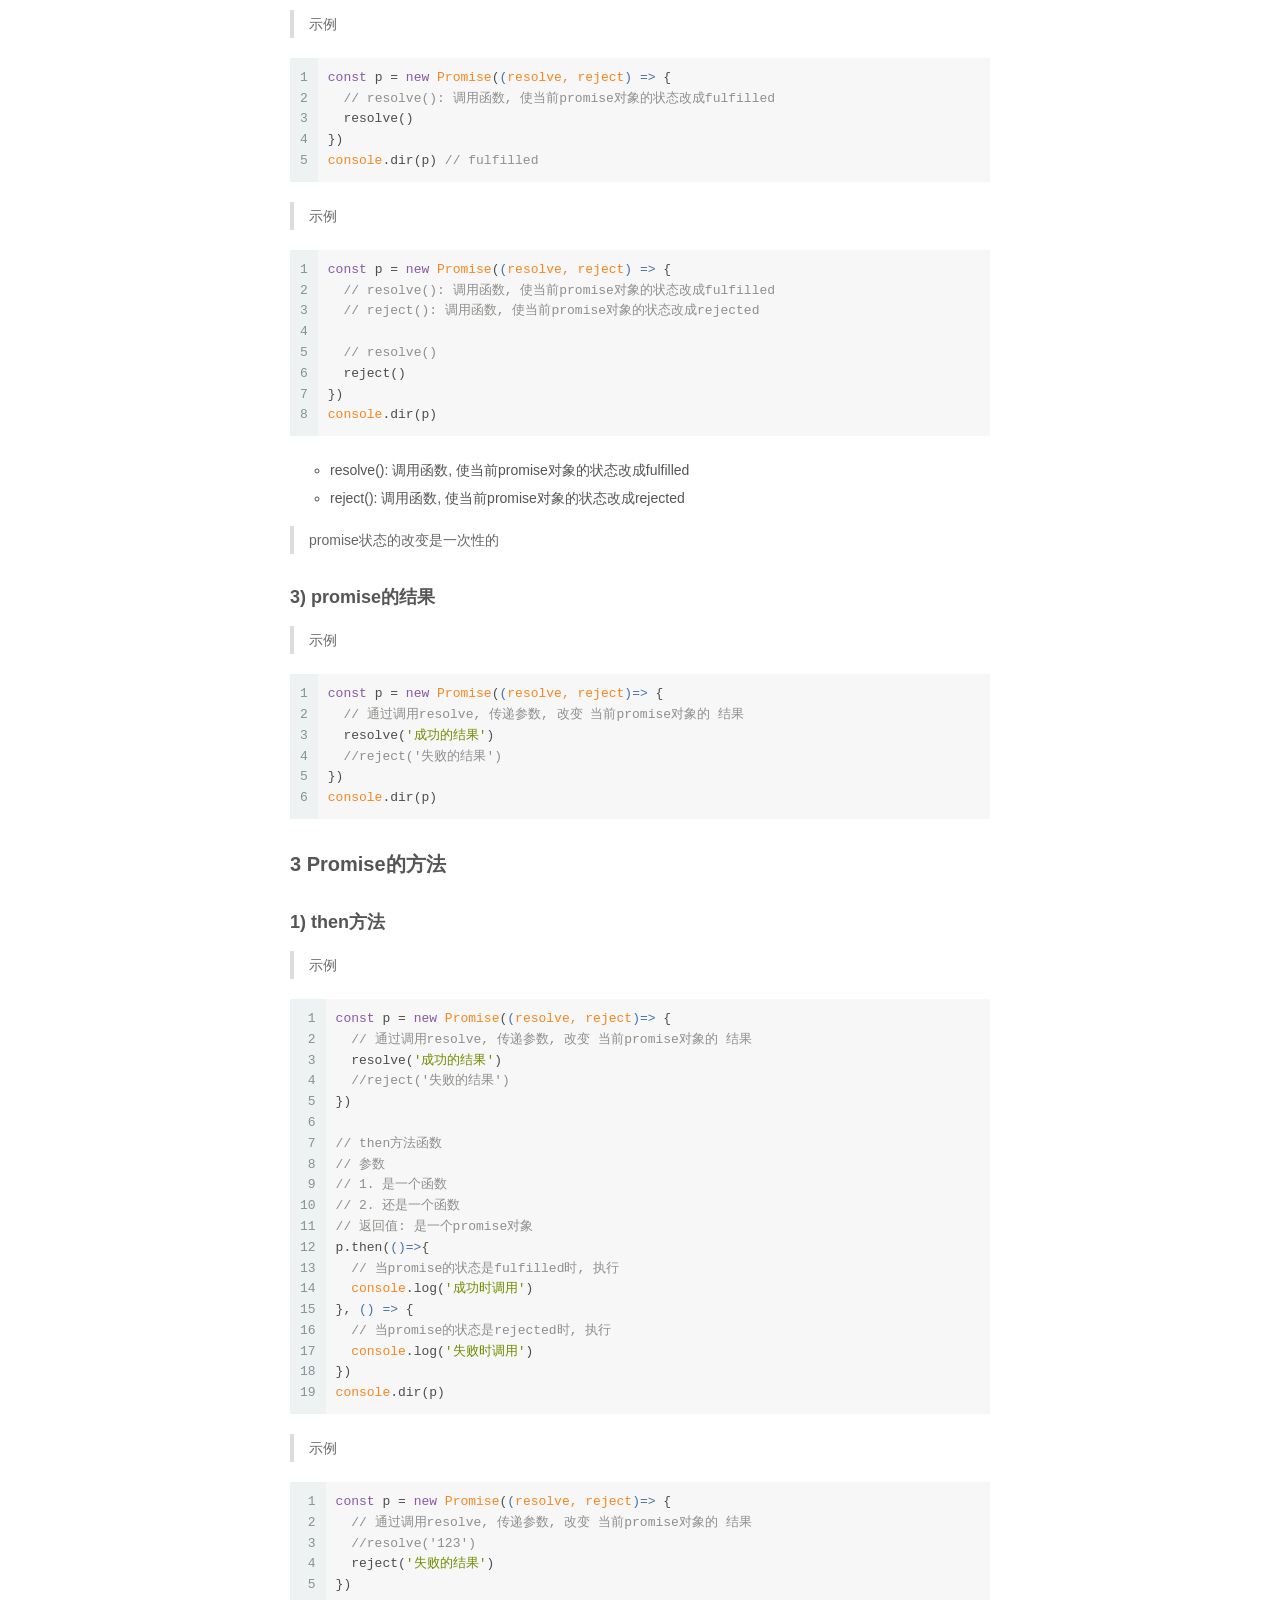
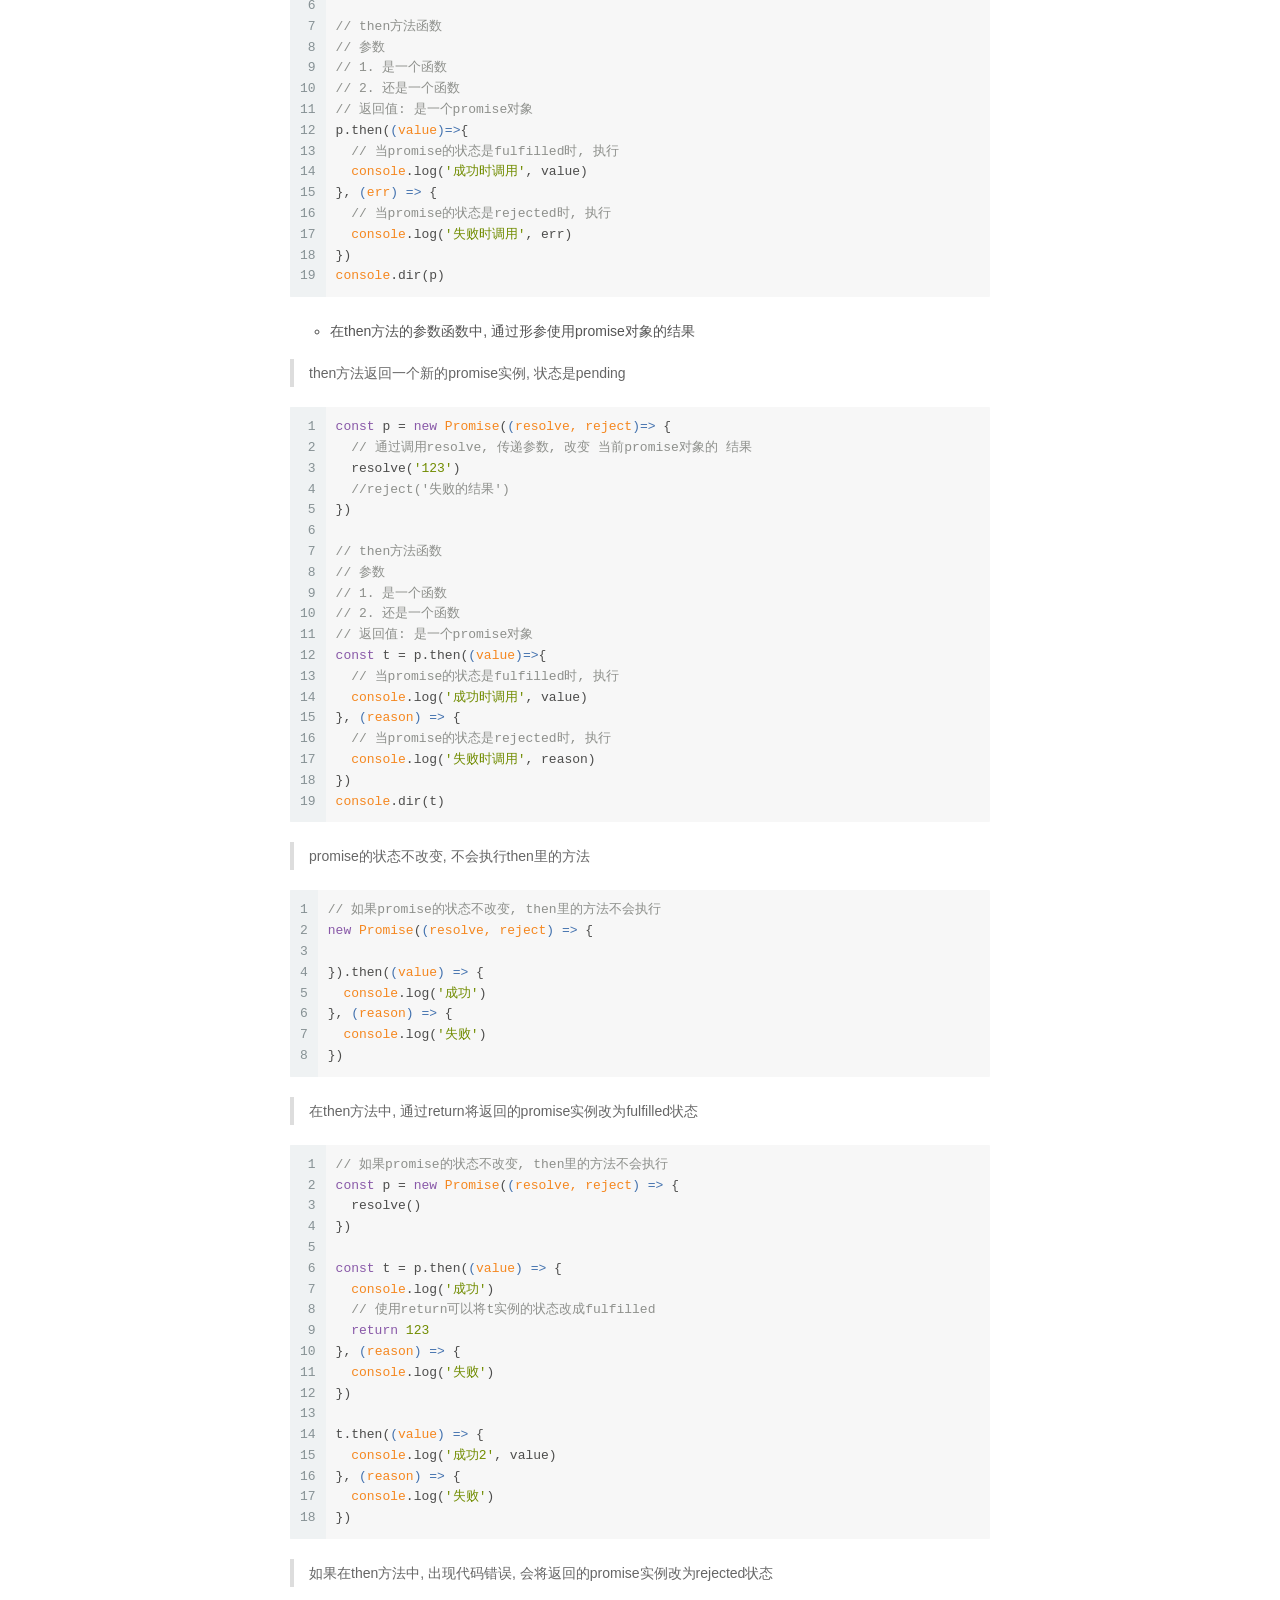
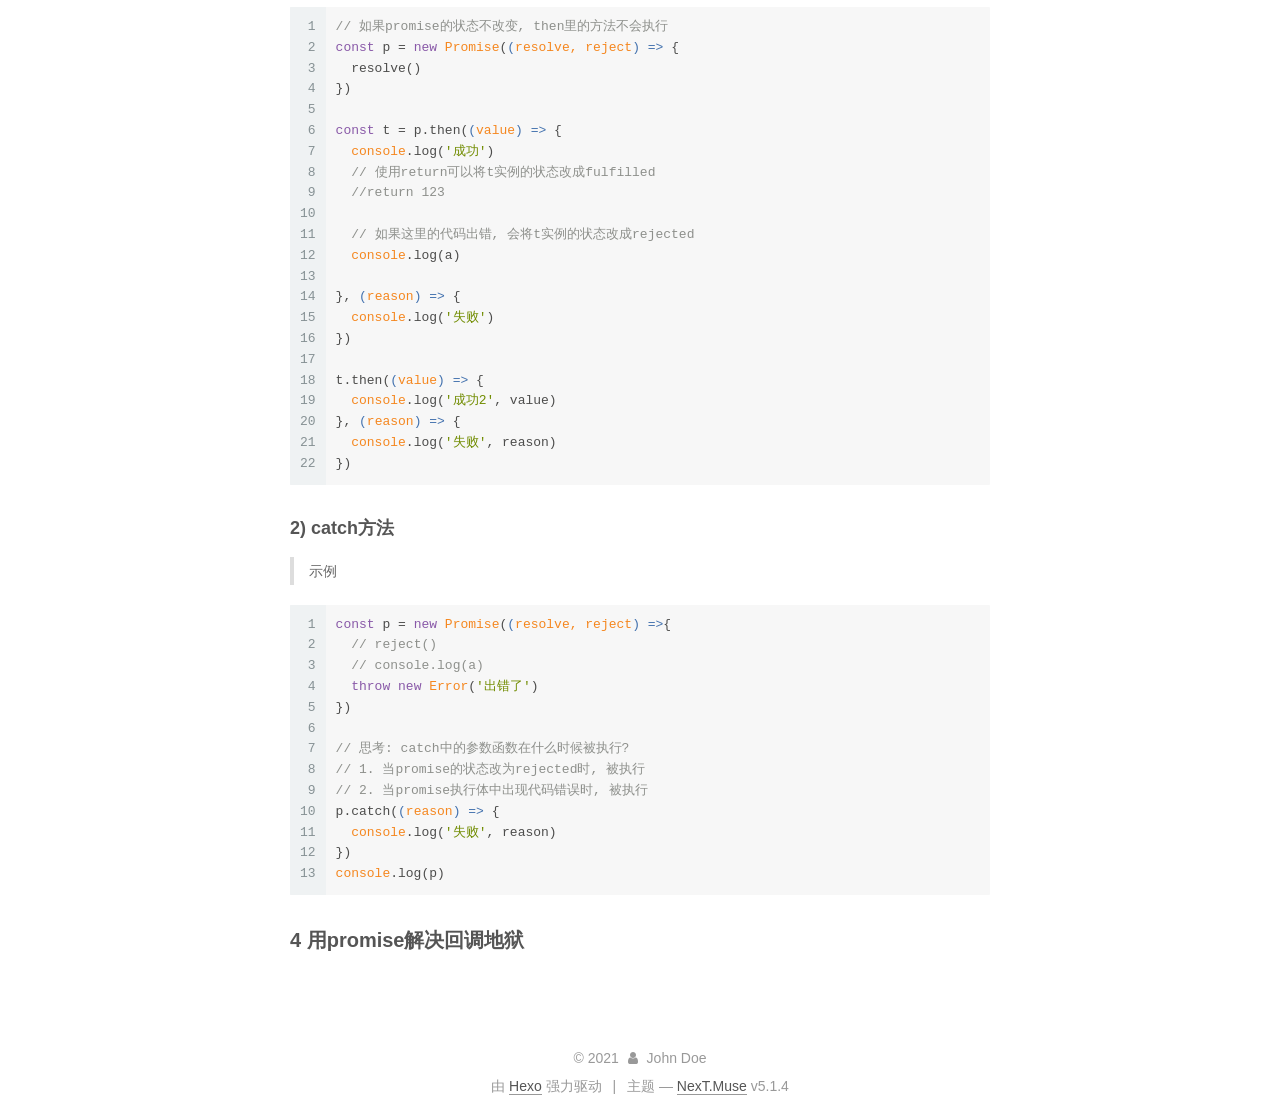
==== commit 77fca657: "Site updated: 2021-02-06 14:36:04" ====
--- a/index.html
+++ b/index.html
@@ -229,7 +229,7 @@
   
   
   <div class="post-block">
-    <link itemprop="mainEntityOfPage" href="http://example.com/2021/01/31/Promise%E5%9F%BA%E6%9C%AC%E4%BD%BF%E7%94%A8%E4%B8%80/">
+    <link itemprop="mainEntityOfPage" href="http://example.com/2021/01/03/Promise%E5%9F%BA%E6%9C%AC%E4%BD%BF%E7%94%A8%E4%B8%80/">
 
     <span hidden itemprop="author" itemscope itemtype="http://schema.org/Person">
       <meta itemprop="name" content="">
@@ -248,7 +248,7 @@
         
           <h1 class="post-title" itemprop="name headline">
                 
-                <a class="post-title-link" href="/2021/01/31/Promise%E5%9F%BA%E6%9C%AC%E4%BD%BF%E7%94%A8%E4%B8%80/" itemprop="url">Promise基本使用一</a></h1>
+                <a class="post-title-link" href="/2021/01/03/Promise%E5%9F%BA%E6%9C%AC%E4%BD%BF%E7%94%A8%E4%B8%80/" itemprop="url">Promise基本使用一</a></h1>
         
 
         <div class="post-meta">
@@ -260,8 +260,8 @@
               
                 <span class="post-meta-item-text">发表于</span>
               
-              <time title="创建于" itemprop="dateCreated datePublished" datetime="2021-01-31T21:00:20+08:00">
-                2021-01-31
+              <time title="创建于" itemprop="dateCreated datePublished" datetime="2021-01-03T21:00:20+08:00">
+                2021-01-03
               </time>
             
 
@@ -430,138 +430,6 @@
 
 
     
-      
-
-  
-
-  
-  
-  
-
-  <article class="post post-type-normal" itemscope itemtype="http://schema.org/Article">
-  
-  
-  
-  <div class="post-block">
-    <link itemprop="mainEntityOfPage" href="http://example.com/2020/12/13/hello-world/">
-
-    <span hidden itemprop="author" itemscope itemtype="http://schema.org/Person">
-      <meta itemprop="name" content="">
-      <meta itemprop="description" content="">
-      <meta itemprop="image" content="/images/avatar.gif">
-    </span>
-
-    <span hidden itemprop="publisher" itemscope itemtype="http://schema.org/Organization">
-      <meta itemprop="name" content="你钱掉了">
-    </span>
-
-    
-      <header class="post-header">
-
-        
-        
-          <h1 class="post-title" itemprop="name headline">
-                
-                <a class="post-title-link" href="/2020/12/13/hello-world/" itemprop="url">Hello World</a></h1>
-        
-
-        <div class="post-meta">
-          <span class="post-time">
-            
-              <span class="post-meta-item-icon">
-                <i class="fa fa-calendar-o"></i>
-              </span>
-              
-                <span class="post-meta-item-text">发表于</span>
-              
-              <time title="创建于" itemprop="dateCreated datePublished" datetime="2020-12-13T19:43:25+08:00">
-                2020-12-13
-              </time>
-            
-
-            
-
-            
-          </span>
-
-          
-
-          
-            
-          
-
-          
-          
-
-          
-
-          
-
-          
-
-        </div>
-      </header>
-    
-
-    
-    
-    
-    <div class="post-body" itemprop="articleBody">
-
-      
-      
-
-      
-        
-          
-            <p>Welcome to <a target="_blank" rel="noopener" href="https://hexo.io/">Hexo</a>! This is your very first post. Check <a target="_blank" rel="noopener" href="https://hexo.io/docs/">documentation</a> for more info. If you get any problems when using Hexo, you can find the answer in <a target="_blank" rel="noopener" href="https://hexo.io/docs/troubleshooting.html">troubleshooting</a> or you can ask me on <a target="_blank" rel="noopener" href="https://github.com/hexojs/hexo/issues">GitHub</a>.</p>
-<h2 id="Quick-Start"><a href="#Quick-Start" class="headerlink" title="Quick Start"></a>Quick Start</h2><h3 id="Create-a-new-post"><a href="#Create-a-new-post" class="headerlink" title="Create a new post"></a>Create a new post</h3><figure class="highlight bash"><table><tr><td class="gutter"><pre><span class="line">1</span><br></pre></td><td class="code"><pre><span class="line">$ hexo new <span class="string">&quot;My New Post&quot;</span></span><br></pre></td></tr></table></figure>
-
-<p>More info: <a target="_blank" rel="noopener" href="https://hexo.io/docs/writing.html">Writing</a></p>
-<h3 id="Run-server"><a href="#Run-server" class="headerlink" title="Run server"></a>Run server</h3><figure class="highlight bash"><table><tr><td class="gutter"><pre><span class="line">1</span><br></pre></td><td class="code"><pre><span class="line">$ hexo server</span><br></pre></td></tr></table></figure>
-
-<p>More info: <a target="_blank" rel="noopener" href="https://hexo.io/docs/server.html">Server</a></p>
-<h3 id="Generate-static-files"><a href="#Generate-static-files" class="headerlink" title="Generate static files"></a>Generate static files</h3><figure class="highlight bash"><table><tr><td class="gutter"><pre><span class="line">1</span><br></pre></td><td class="code"><pre><span class="line">$ hexo generate</span><br></pre></td></tr></table></figure>
-
-<p>More info: <a target="_blank" rel="noopener" href="https://hexo.io/docs/generating.html">Generating</a></p>
-<h3 id="Deploy-to-remote-sites"><a href="#Deploy-to-remote-sites" class="headerlink" title="Deploy to remote sites"></a>Deploy to remote sites</h3><figure class="highlight bash"><table><tr><td class="gutter"><pre><span class="line">1</span><br></pre></td><td class="code"><pre><span class="line">$ hexo deploy</span><br></pre></td></tr></table></figure>
-
-<p>More info: <a target="_blank" rel="noopener" href="https://hexo.io/docs/one-command-deployment.html">Deployment</a></p>
-
-          
-        
-      
-    </div>
-    
-    
-    
-
-    
-
-    
-
-    
-
-    <footer class="post-footer">
-      
-
-      
-
-      
-
-      
-      
-        <div class="post-eof"></div>
-      
-    </footer>
-  </div>
-  
-  
-  
-  </article>
-
-
-    
   </section>
 
   
@@ -608,7 +476,7 @@
               
                 <a href="/archives/%20%7C%7C%20archive">
               
-                  <span class="site-state-item-count">2</span>
+                  <span class="site-state-item-count">1</span>
                   <span class="site-state-item-name">日志</span>
                 </a>
               </div>
@@ -622,22 +490,6 @@
 
           
 
-          
-            <div class="links-of-author motion-element">
-                
-                  <span class="links-of-author-item">
-                    <a href="https://github.com/litoom" target="_blank" title="GitHub">
-                      
-                        <i class="fa fa-fw fa-github"></i>GitHub</a>
-                  </span>
-                
-                  <span class="links-of-author-item">
-                    <a href="mailto:zzzq7503@sina.com" target="_blank" title="E-Mail">
-                      
-                        <i class="fa fa-fw fa-envelope"></i>E-Mail</a>
-                  </span>
-                
-            </div>
           
 
           
